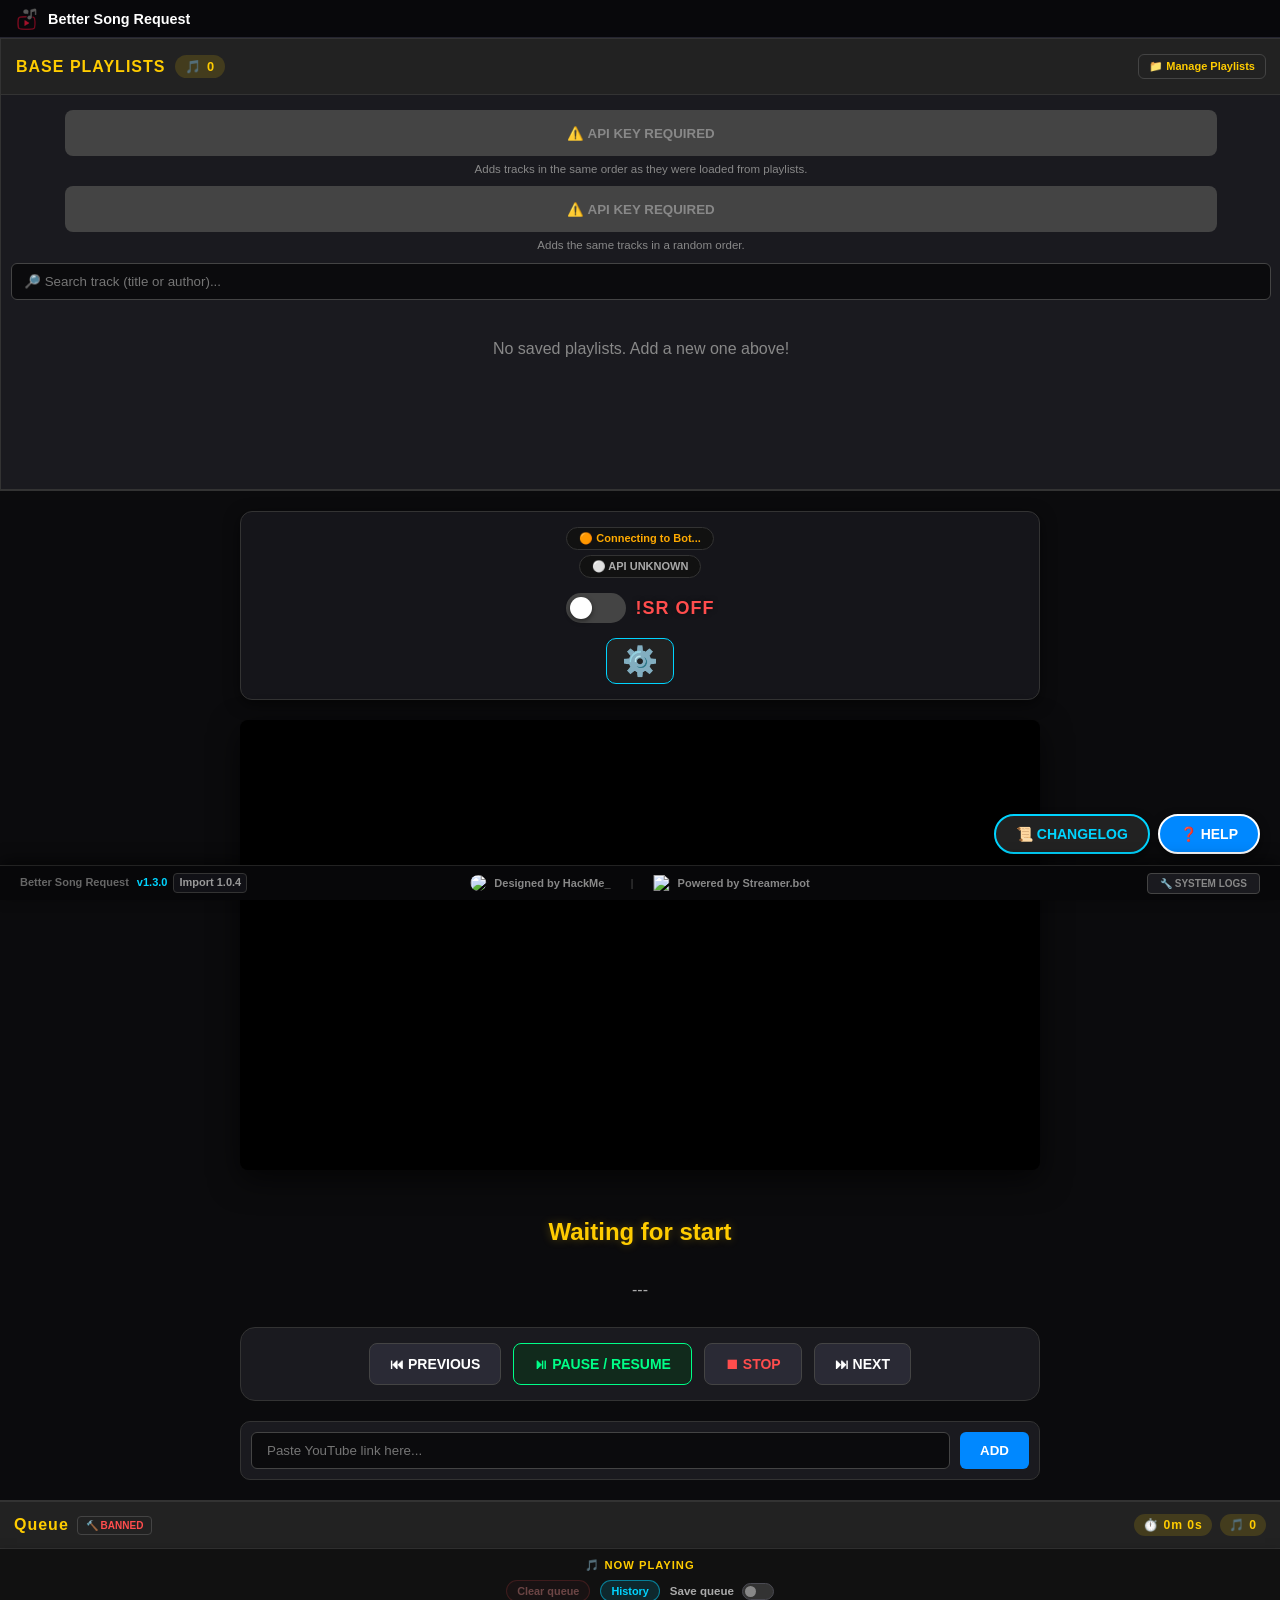
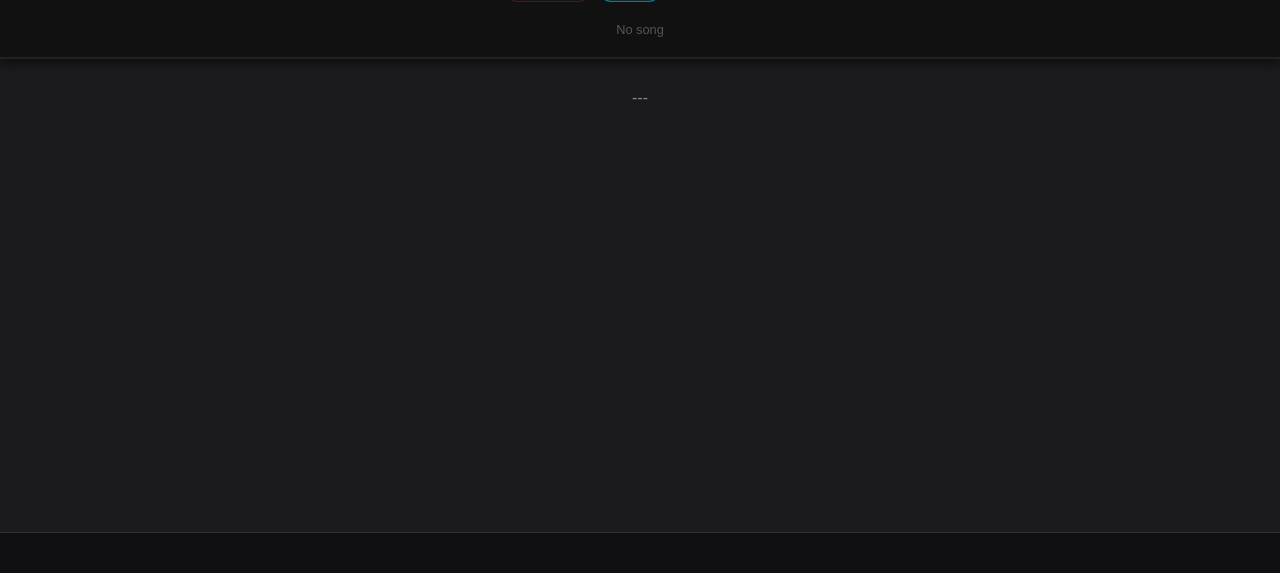
==== index.html @ d61224e8 "Add files via upload" ====
﻿<!DOCTYPE html>
<html lang="en">
<head>
    <meta charset="UTF-8">
    <title>Better Song Request</title>
    <link rel="icon" type="image/x-icon" href="[data-uri]">
    
    <link rel="stylesheet" href="style.css?v=20260606-125R35">
</head>
<body>
    <header class="app-brand-bar">
        <div class="app-brand-left">
            <img id="app-brand-favicon" class="app-brand-favicon" src="" alt="">
            <span id="app-brand-name" class="app-brand-name">Better Song Request</span>
        </div>
    </header>

    <div class="top-section" id="app-top-section">
        <div class="panel panel-left">
            <div class="header">
                <div class="ex-style-001">
                    <span data-i18n="ui_base_playlists">BASE PLAYLISTS</span>
                    <span id="base-count" class="list-count">🎵 0</span>
                </div>
                <!-- Playlist manager button with i18n text, icon, and styling -->
                <button data-action="openPlaylistManager" data-i18n="ui_manage_playlists" class="ex-style-002">📁 Manage Playlists</button>
            </div>
            <div class="base-start-actions">
                <div class="base-start-option">
                    <button id="btn-run" class="btn-start" data-action="startSystem" disabled data-i18n="ui_btn_downloading">⏳ DOWNLOADING DATABASE...</button>
                    <small data-i18n="ui_btn_start_order_desc">Adds tracks in the same order as they were loaded from playlists.</small>
                </div>
                <div class="base-start-option">
                    <button id="btn-shuffle" class="btn-start btn-start-shuffle" data-action="startSystemShuffle" disabled data-i18n="ui_btn_downloading">⏳ DOWNLOADING DATABASE...</button>
                    <small data-i18n="ui_btn_shuffle_desc">Adds the same tracks in a random order.</small>
                </div>
            </div>
            
            <div class="ex-style-003">
                <input type="text" id="base-search" data-i18n-placeholder="ui_search_base" placeholder="🔎 Search track in base (title or author)..." data-input-action="renderBaseList">
            </div>

            <div class="list-container" id="base-list"></div>
        </div>

        <div class="main">
            <div class="config-panel">
                <div class="config-left">
                    <div id="status" data-i18n="ui_bot_connecting" class="ex-style-004">🟠 Connecting to Bot...</div>
                    <div id="api-status-ui" data-i18n="ui_api_unknown" class="ex-style-005">⚪ API Status Unknown</div>
                </div>

                <div class="config-center">
                    <label class="switch-large" data-i18n-title="ui_sr_toggle_title" title="Enable or disable viewer requests">
                        <input type="checkbox" id="sr-toggle-cb" data-change-action="toggleSR">
                        <span class="slider-large"></span>
                    </label>
                    <span id="sr-status-text" class="ex-style-006">!SR OFF</span>
                </div>
                
                <div class="config-right">
                    <button class="btn-config highlight ex-style-007" data-action="openSettings">⚙️</button>
                </div>
            </div>

            <div id="import-status-banner" class="import-status-banner is-hidden" role="status"></div>
            
            <div class="player-wrapper">
                <div id="player"></div>
            </div>
            
            <div id="now-playing-title" data-i18n="ui_waiting_start">Waiting for start</div>
            <div id="now-playing-meta">---</div>

            <div class="controls-bar">
                <button class="btn-ctrl" data-action="prevSong" data-i18n="ui_prev">⏮ PREVIOUS</button>
                <button class="btn-ctrl btn-play" data-action="togglePlay" data-i18n="ui_play_pause">⏯ PAUSE / RESUME</button>
                <button class="btn-ctrl ex-style-008" data-action="stopSongUI" data-i18n="ui_stop">⏹ STOP</button>
                <button class="btn-ctrl" data-action="skipSong" data-i18n="ui_next">⏭ NEXT</button>
            </div>
            
            <div class="manual-add-box ex-style-009">
                <input type="text" id="manual-url" data-i18n-placeholder="ui_manual_url" placeholder="Paste YouTube link here...">
                <button data-action="addManualUrl" data-i18n="ui_add">ADD</button>
            </div>
        </div>

        <div class="panel panel-right">
            <div class="header">
                <div class="ex-style-001">
                    <span data-i18n="ui_queue">Queue</span>
                    <button data-action="openBanList" data-i18n="ui_banned_btn" class="ex-style-010">🔨 BANNED</button>
                </div>
                <div class="ex-style-011 queue-tools">
                    <span id="queue-time" class="list-count" data-i18n-title="ui_queue_time_title" title="Total time of queued tracks">⏱️ 0m 0s</span>
                    <span id="queue-count" class="list-count" data-i18n-title="ui_queue_count_title" title="Total tracks (including current)">🎵 0</span>
                </div>
            </div>
            
            <div id="now-playing-box">
                <div data-i18n="ui_now_playing" class="ex-style-012">🎵 Now Playing</div>
                <div class="queue-actions">
                    <button id="btn-clear-queue" class="btn-clear-queue" data-action="clearQueueWithConfirm" data-i18n="ui_clear_queue" data-i18n-title="ui_clear_queue_title" title="Clear queued tracks, keeping the current song" disabled>Clear queue</button>
                    <button id="btn-open-history" class="btn-history" data-action="openViewerHistory" data-i18n="ui_history_button">History</button>
                    <label class="queue-persist-switch" data-i18n-title="ui_queue_persist_title" title="Keep the current queue after refreshing the page">
                        <span data-i18n="ui_queue_persist">Save queue</span>
                        <input type="checkbox" id="queue-persist-cb" data-change-action="handleQueuePersistenceToggle">
                        <span class="queue-switch-track" aria-hidden="true"></span>
                    </label>
                </div>
                <div id="now-playing-content">
                    <div data-i18n="ui_no_song" class="ex-style-013">No song</div>
                </div>
            </div>

            <div class="list-container" id="queue-list"></div>
        </div>
    </div>

    <div class="bottom-zone">
        <div class="footer">
            <div class="footer-left">
                <span class="footer-app-id"><span id="footer-project-name">Better Song Request</span> <span id="app-version-display" class="ex-style-014"></span></span>
                <span id="import-version-display" class="footer-version-badge"></span>
                <span id="holiday-message" class="holiday-message"></span>
            </div>
            <div class="footer-center">
                <a href="https://twitch.tv/HackMe_" target="_blank">
                    <img src="https://static-cdn.jtvnw.net/jtv_user_pictures/34518793-9a28-4e44-bf46-2e455c035873-profile_image-70x70.png" class="round" alt="HackMe_ Avatar">
                    Designed by HackMe_
                </a>
                <span class="separator">|</span>
                <a href="https://streamer.bot" target="_blank">
                    <img src="https://streamer.bot/logo.svg" alt="Streamer.bot Logo">
                    Powered by Streamer.bot
                </a>
            </div>
            <div class="footer-right">
                <button class="btn-debug-toggle" data-action="toggleDebug" data-i18n="ui_sys_logs">🔧 SYSTEM LOGS</button>
            </div>
        </div>

        <div id="debug-console">
            <div id="log-content"></div>
        </div>
    </div>

    <div class="floating-btns" id="floating-btns">
        <button id="update-btn" class="btn-update ex-style-015"></button>
        <button class="btn-changelog" data-action="openChangelog" data-i18n="ui_changelog_btn">📜 CHANGELOG</button>
        <button class="btn-help" data-action="openTutorial" data-i18n="ui_help_btn">❓ HELP</button>
    </div>

    <div id="settings-modal" class="modal-overlay">
        <div class="modal-content">
            <div class="modal-header">
                <h3 data-i18n="ui_settings" class="ex-style-016">⚙️ Settings</h3>
                <button data-action="closeSettings" class="ex-style-017">&times;</button>
            </div>
            
            <div class="settings-tabs">
                <div class="settings-tab active" data-action="switchSettingsTab" data-action-value="general" id="tab-btn-general" data-i18n="ui_general">General</div>
                <div class="settings-tab" data-action="switchSettingsTab" data-action-value="messages" id="tab-btn-messages" data-i18n="ui_chat_msgs">Chat Messages</div>
            </div>

            <div class="settings-body">
                <div id="tab-content-general" class="settings-section active">
                    
                    <div class="settings-row">
                        <label data-i18n="ui_language">Language</label>
                        <select id="lang-select" class="lang-select ex-style-018" data-change-action="changeLanguage">
                            <option value="en">English</option>
                            <option value="pl">Polski</option>
                            <option value="uk">Українська</option>
                            <option value="de">Deutsch</option>
                            <option value="fr">Français</option>
                            <option value="tr">Türkçe</option>
                        </select>
                    </div>

                    <div class="settings-row">
                        <label data-i18n="ui_ws_server_title">WebSocket Server (Streamer.bot)</label>
                        <div class="ex-style-019">
                            <div class="ex-style-020 ws-host-field">
                                <span data-i18n="ui_ws_server" class="ex-style-021">Server address</span>
                                <input type="text" id="ws-host-input" class="api-input ws-host-input" value="127.0.0.1" placeholder="127.0.0.1" data-input-action="updateWidgetUrlDisplay">
                            </div>
                            <div class="ex-style-020">
                                <span data-i18n="ui_ws_port" class="ex-style-021">Port</span>
                                <input type="number" id="ws-port-input" class="api-input ex-style-022" value="8080" data-input-action="updateWidgetUrlDisplay">
                            </div>
                            <div class="ex-style-023">
                                <span data-i18n="ui_ws_pass" class="ex-style-021">Password (optional)</span>
                                <input type="password" id="ws-pass-input" class="api-input ex-style-024" placeholder="********" data-input-action="updateWidgetUrlDisplay">
                            </div>
                            <button data-action="saveWsConfig" data-i18n="ui_save_reconnect" class="ex-style-025">Save & Reconnect</button>
                        </div>
                    </div>

                    <div class="settings-row diagnostics-row">
                        <label data-i18n="ui_diagnostics_title">Diagnostics</label>
                        <div class="settings-help" data-i18n="ui_diagnostics_desc">Check WebSocket connection, Streamer.bot import version, widget bridge, and recent widget state.</div>
                        <div class="settings-action-row">
                            <button class="btn-settings-action" data-action="runDiagnostics" data-i18n="ui_run_diagnostics">Run diagnostics</button>
                            <button class="btn-settings-action btn-secondary-action" data-action="checkImportStatus" data-i18n="ui_check_import">Check import</button>
                        </div>
                        <div id="diagnostics-results" class="diagnostics-results">
                            <div class="diagnostic-item diagnostic-muted" data-i18n="ui_diagnostics_waiting">Diagnostics have not been run yet.</div>
                        </div>
                    </div>


                    <div class="settings-row widget-config-row">
                        <label data-i18n="ui_widget_config_title">OBS Widget Configuration</label>
                        <div class="settings-help" data-i18n="ui_widget_config_desc">Open the widget editor to adjust the OBS layout, preview resolution, audio option, and source link.</div>
                        <div class="widget-customizer-entry">
                            <button class="btn-settings-action btn-widget-customize" data-action="openWidgetCustomizer" data-i18n="ui_widget_customize">Customize widget layout</button>
                            <small data-i18n="ui_widget_customize_desc">Move, resize, rotate, hide, and adjust every widget element. Saved changes are sent to all connected widget sources.</small>
                        </div>
                    </div>

                    <div class="settings-row sr-limits-row">
                        <label data-i18n="ui_sr_limits_title">!SR Request Limits</label>
                        <div class="settings-help" data-i18n="ui_sr_limits_desc">These settings control what viewer requests are accepted from chat.</div>
                        <div class="sr-limit-grid">
                            <div class="sr-limit-field sr-duration-field">
                                <span data-i18n="ui_sr_max_duration" class="ex-style-021">Maximum track length (minutes)</span>
                                <input type="text" id="sr-max-duration-input" class="api-input sr-limit-input" inputmode="numeric" pattern="[0-9]*" maxlength="3" data-input-action="saveSongRequestSettings">
                                <small data-i18n="ui_sr_max_duration_desc">Only positive whole minutes are allowed. Default: 15.</small>
                            </div>
                            <div class="sr-limit-field sr-voteskip-field">
                                <span data-i18n="ui_sr_voteskip_required" class="ex-style-021">!voteskip votes needed</span>
                                <input type="text" id="sr-voteskip-input" class="api-input sr-limit-input" inputmode="numeric" pattern="[0-9]*" maxlength="3" data-input-action="saveSongRequestSettings">
                                <small data-i18n="ui_sr_voteskip_required_desc">When this many unique viewers vote on the current track, it is skipped. Default: 5.</small>
                            </div>
                            <div class="sr-limit-field sr-user-limit-field">
                                <span data-i18n="ui_sr_user_queue_limit" class="ex-style-021">Songs per user</span>
                                <label class="settings-switch sr-limit-toggle">
                                    <input type="checkbox" id="sr-user-limit-enabled-cb" data-change-action="saveSongRequestSettings">
                                    <span class="queue-switch-track" aria-hidden="true"></span>
                                    <span data-i18n="ui_sr_user_queue_limit_enable">Enable per-user limit</span>
                                </label>
                                <input type="text" id="sr-user-limit-input" class="api-input sr-limit-input" inputmode="numeric" pattern="[0-9]*" maxlength="4" data-input-action="saveSongRequestSettings">
                                <small data-i18n="ui_sr_user_queue_limit_desc">Maximum active requests from one viewer. Default: 25.</small>
                            </div>
                            <div class="sr-limit-field sr-global-limit-field">
                                <span data-i18n="ui_sr_global_queue_limit" class="ex-style-021">Global request pool</span>
                                <label class="settings-switch sr-limit-toggle">
                                    <input type="checkbox" id="sr-global-limit-enabled-cb" data-change-action="saveSongRequestSettings">
                                    <span class="queue-switch-track" aria-hidden="true"></span>
                                    <span data-i18n="ui_sr_global_queue_limit_enable">Enable global limit</span>
                                </label>
                                <input type="text" id="sr-global-limit-input" class="api-input sr-limit-input" inputmode="numeric" pattern="[0-9]*" maxlength="4" data-input-action="saveSongRequestSettings">
                                <small data-i18n="ui_sr_global_queue_limit_desc">Maximum active viewer requests in the queue. Default: 100.</small>
                            </div>
                            <div class="sr-limit-field sr-music-field">
                                <label class="settings-switch">
                                    <input type="checkbox" id="sr-music-category-cb" data-change-action="saveSongRequestSettings">
                                    <span class="queue-switch-track" aria-hidden="true"></span>
                                    <span data-i18n="ui_sr_require_music">Require YouTube Music category</span>
                                </label>
                                <small data-i18n="ui_sr_require_music_desc">When enabled, non-music videos are rejected from !sr requests.</small>
                            </div>
                        </div>
                    </div>

                    <div class="settings-row backup-row">
                        <label data-i18n="ui_backup_title">Settings Backup</label>
                        <div class="settings-help" data-i18n="ui_backup_desc">Export or import playlists, bans, chat messages, WebSocket settings, request limits, queue persistence, and widget settings. The YouTube API key is not exported.</div>
                        <div class="settings-action-row">
                            <button class="btn-settings-action" data-action="exportSettings" data-i18n="ui_export_settings">Export settings</button>
                            <button class="btn-settings-action btn-secondary-action" data-action="chooseSettingsImport" data-i18n="ui_import_settings">Import settings</button>
                            <input type="file" id="settings-import-input" accept="application/json,.json" class="hidden-file-input" data-change-action="importSettingsFile">
                        </div>
                        <small data-i18n="ui_backup_api_omitted" class="settings-note">For safety, the YouTube API key is skipped and stays only in this browser.</small>
                    </div>



                    <div class="settings-row">
                        <label data-i18n="ui_api_title" class="ex-style-026">🔑 Google API Key Setup</label>
                        <div data-i18n="ui_api_safe" class="ex-style-027">Your API key is saved locally in your browser.</div>
                        <div class="ex-style-028">
                            <input type="password" id="api-key-input" class="api-input ex-style-029" placeholder="AIzaSy...">
                            <button data-action="toggleApiVisibility" id="btn-show-api" data-i18n="ui_api_show" class="ex-style-030">👁 SHOW</button>
                            <button data-action="saveApiKey" data-i18n="ui_api_save" class="ex-style-031">💾 SAVE</button>
                        </div>
                        <span id="api-status-icon" data-last-status="init" class="ex-style-032">⚪ Status</span>
                        
                        <div class="ex-style-033">
                            <strong data-i18n="ui_api_howto_title">Where to get a free API key?</strong>
                            <ol class="ex-style-034">
                                <li data-i18n="ui_api_howto_1" class="ex-style-035">Log in to <a href='https://console.cloud.google.com/' target='_blank' class='ex-style-036'>Google Cloud Console</a>.</li>
                                <li data-i18n="ui_api_howto_2" class="ex-style-035">Create a new project.</li>
                                <li data-i18n="ui_api_howto_3" class="ex-style-035">Go to 'APIs & Services' -> 'Library'.</li>
                                <li data-i18n="ui_api_howto_4" class="ex-style-035">Enable 'YouTube Data API v3'.</li>
                                <li data-i18n="ui_api_howto_5" class="ex-style-035">Go to 'Credentials' -> 'Create credentials' -> 'API key'.</li>
                            </ol>
                        </div>
                    </div>
                </div>

                <div id="tab-content-messages" class="settings-section">
                    <div data-i18n="ui_chat_msgs_desc" class="ex-style-037">
                        Here you can edit the text of the messages the bot sends to your chat. Max length is 500 chars. Use variables like {user} where applicable. Messages are saved per language.
                    </div>
                    <div id="msg-settings-list"></div>
                </div>

            </div>
        </div>
    </div>

    <div id="widget-customizer-modal" class="modal-overlay">
        <div class="modal-content widget-customizer-content">
            <div class="modal-header widget-customizer-header">
                <div class="widget-customizer-heading">
                    <h3 data-i18n="ui_widget_customizer_title" class="ex-style-016">Widget layout editor</h3>
                    <span data-i18n="ui_widget_customizer_desc">Customize the OBS widget using a responsive live preview.</span>
                </div>
                <div class="widget-customizer-header-url">
                    <span data-i18n="ui_widget_url_label" class="ex-style-021">Widget URL for OBS</span>
                    <div class="widget-url-box widget-header-url-box">
                        <input type="text" id="widget-url-output" class="api-input widget-url-output" readonly>
                        <button id="btn-copy-widget-url" data-action="copyWidgetUrl" data-i18n="ui_widget_copy" class="btn-widget-copy">Copy OBS URL</button>
                        <button id="btn-test-widget" data-action="sendWidgetTest" data-i18n="ui_widget_test" class="btn-widget-copy btn-widget-test">Test widget</button>
                    </div>
                    <div id="widget-url-warning" class="widget-url-warning is-hidden" data-i18n="ui_widget_url_warning">Widget URL changed. Copy the new link and replace it in OBS.</div>
                </div>
                <button data-action="closeWidgetCustomizer" class="ex-style-017">&times;</button>
            </div>

            <div class="widget-customizer-body">
                <section class="widget-customizer-workspace">
                    <div class="widget-customizer-preview-toolbar">
                        <span data-i18n="ui_widget_preview_size">Preview size</span>
                        <div class="widget-preview-toolbar-group">
                            <div class="widget-preview-toolbar-actions">
                                <button type="button" id="widget-customizer-undo" class="widget-editor-icon-btn" data-action="undoWidgetLayout" data-i18n-title="ui_widget_undo" title="Undo last change" disabled>&#8630;</button>
                                <div class="widget-preview-size-tabs" role="group">
                                    <button type="button" class="widget-preview-size-btn active" data-widget-preview-ratio="default">500x200</button>
                                    <button type="button" class="widget-preview-size-btn" data-widget-preview-ratio="square">1:1</button>
                                    <button type="button" class="widget-preview-size-btn" data-widget-preview-ratio="portrait">9:16</button>
                                </div>
                                <div class="widget-preview-resolution-fields">
                                    <label>
                                        <span data-i18n="ui_widget_resolution_width">W</span>
                                        <input type="number" id="widget-preview-width" min="160" max="3840" step="1" value="500">
                                    </label>
                                    <label>
                                        <span data-i18n="ui_widget_resolution_height">H</span>
                                        <input type="number" id="widget-preview-height" min="160" max="3840" step="1" value="200">
                                    </label>
                                </div>
                            </div>
                            <small data-i18n="ui_widget_resolution_hint" class="widget-preview-resolution-hint">Set the same OBS source size.</small>
                        </div>
                    </div>
                    <div class="widget-preset-panel">
                        <div class="widget-preset-create">
                            <input type="text" id="widget-preset-name-input" class="api-input widget-preset-name-input" data-i18n-placeholder="ui_widget_preset_name_placeholder" placeholder="Preset 1" maxlength="60">
                            <button type="button" id="widget-preset-add" class="widget-editor-icon-btn widget-preset-add" data-i18n-title="ui_widget_preset_add" title="Add preset">+</button>
                        </div>
                        <div id="widget-preset-list" class="widget-preset-list"></div>
                    </div>
                    <div class="widget-customizer-stage-wrap">
                        <div id="widget-customizer-stage" class="widget-customizer-stage ratio-default">
                            <div id="widget-customizer-preview" class="widget-customizer-preview"></div>
                            <div class="widget-editor-outside-shade widget-editor-outside-shade-top" aria-hidden="true"></div>
                            <div class="widget-editor-outside-shade widget-editor-outside-shade-right" aria-hidden="true"></div>
                            <div class="widget-editor-outside-shade widget-editor-outside-shade-bottom" aria-hidden="true"></div>
                            <div class="widget-editor-outside-shade widget-editor-outside-shade-left" aria-hidden="true"></div>
                            <div class="widget-snap-guide widget-snap-guide-x"></div>
                            <div class="widget-snap-guide widget-snap-guide-y"></div>
                            <div id="widget-customizer-selection" class="widget-customizer-selection is-hidden">
                                <button type="button" class="widget-editor-delete" data-i18n-title="ui_widget_hide_element" title="Hide element">&times;</button>
                                <span class="widget-editor-rotate" data-i18n-title="ui_widget_rotate_element" title="Rotate element"></span>
                                <span class="widget-editor-resize widget-editor-resize-se" data-resize-direction="se" data-i18n-title="ui_widget_resize_element" title="Resize element"></span>
                                <span class="widget-editor-edge widget-editor-edge-n" data-resize-direction="n" data-i18n-title="ui_widget_resize_height" title="Resize height"></span>
                                <span class="widget-editor-edge widget-editor-edge-e" data-resize-direction="e" data-i18n-title="ui_widget_resize_width" title="Resize width"></span>
                                <span class="widget-editor-edge widget-editor-edge-s" data-resize-direction="s" data-i18n-title="ui_widget_resize_height" title="Resize height"></span>
                                <span class="widget-editor-edge widget-editor-edge-w" data-resize-direction="w" data-i18n-title="ui_widget_resize_width" title="Resize width"></span>
                            </div>
                        </div>
                    </div>
                    <small class="widget-customizer-hint" data-i18n="ui_widget_customizer_hint">Select an element, drag it to move, use the round handle to rotate, and the corner handle to resize. Positions are saved proportionally.</small>
                </section>

                <aside class="widget-customizer-sidebar">
                    <section class="widget-customizer-panel">
                        <h4 data-i18n="ui_widget_elements">Widget elements</h4>
                        <div id="widget-customizer-elements" class="widget-customizer-elements"></div>
                    </section>

                    <section class="widget-customizer-panel widget-editor-options">
                        <h4 data-i18n="ui_widget_editor_options">Editor options</h4>
                        <label class="settings-switch">
                            <input type="checkbox" id="widget-snap-enabled">
                            <span class="queue-switch-track" aria-hidden="true"></span>
                            <span data-i18n="ui_widget_snap_enabled">Snap elements together</span>
                        </label>
                        <small data-i18n="ui_widget_snap_desc">Aligns edges and centers with nearby elements. Hold Alt while moving to temporarily disable snapping.</small>
                    </section>

                    <section class="widget-customizer-panel widget-customizer-controls">
                        <div class="widget-selected-heading">
                            <span data-i18n="ui_widget_selected_element">Selected element</span>
                            <strong id="widget-selected-element-name">Title</strong>
                        </div>
                        <label class="settings-switch widget-visible-switch">
                            <input type="checkbox" id="widget-element-visible">
                            <span class="queue-switch-track" aria-hidden="true"></span>
                            <span data-i18n="ui_widget_element_visible">Visible</span>
                        </label>

                        <label class="widget-control-row widget-pixel-field">
                            <span data-i18n="ui_widget_position_x">Horizontal position</span>
                            <span class="widget-pixel-input-wrap">
                                <input type="number" data-widget-layout-property="x" data-widget-layout-unit="px" step="1">
                                <span>px</span>
                            </span>
                        </label>
                        <label class="widget-control-row widget-pixel-field">
                            <span data-i18n="ui_widget_position_y">Vertical position</span>
                            <span class="widget-pixel-input-wrap">
                                <input type="number" data-widget-layout-property="y" data-widget-layout-unit="px" step="1">
                                <span>px</span>
                            </span>
                        </label>
                        <label class="widget-control-row widget-pixel-field">
                            <span data-i18n="ui_widget_width">Width</span>
                            <span class="widget-pixel-input-wrap">
                                <input type="number" data-widget-layout-property="width" data-widget-layout-unit="px" step="1">
                                <span>px</span>
                            </span>
                        </label>
                        <label class="widget-control-row widget-pixel-field">
                            <span data-i18n="ui_widget_height">Height</span>
                            <span class="widget-pixel-input-wrap">
                                <input type="number" data-widget-layout-property="height" data-widget-layout-unit="px" step="1">
                                <span>px</span>
                            </span>
                        </label>
                        <div class="widget-rotation-control">
                            <span data-i18n="ui_widget_rotation">Rotation</span>
                            <span class="widget-rotation-input-wrap">
                                <input type="number" id="widget-control-rotation-input" data-widget-layout-property="rotation" min="0" max="359" step="1" value="0">
                                <span>°</span>
                            </span>
                            <button type="button" id="widget-rotation-knob" class="widget-rotation-knob" data-widget-rotation-knob data-i18n-title="ui_widget_rotate_element" title="Rotate element">
                                <span class="widget-rotation-knob-indicator"></span>
                            </button>
                        </div>
                        <label class="widget-control-row">
                            <span data-i18n="ui_widget_element_opacity">Element opacity</span>
                            <output id="widget-control-opacity-value">100%</output>
                            <input type="range" data-widget-layout-property="opacity" min="0" max="100" step="1">
                        </label>
                        <label class="widget-control-row">
                            <span data-i18n="ui_widget_background_opacity">Background opacity</span>
                            <output id="widget-control-backgroundOpacity-value">0%</output>
                            <input type="range" data-widget-layout-property="backgroundOpacity" min="0" max="100" step="1">
                        </label>
                        <label class="settings-switch widget-color-auto-switch" id="widget-object-color-auto-row">
                            <input type="checkbox" id="widget-object-color-auto">
                            <span class="queue-switch-track" aria-hidden="true"></span>
                            <span data-i18n="ui_widget_color_match_cover">Match cover color</span>
                        </label>
                        <label class="widget-color-control" id="widget-object-color-row">
                            <span data-i18n="ui_widget_object_color">Object color</span>
                            <input type="color" id="widget-object-color-input" value="#4f6275">
                        </label>
                        <div class="widget-align-control" id="widget-text-align-row">
                            <span data-i18n="ui_widget_text_align">Text alignment</span>
                            <div class="widget-align-buttons" role="group">
                                <button type="button" data-widget-text-align="left" data-i18n="ui_widget_align_left">Left</button>
                                <button type="button" data-widget-text-align="center" data-i18n="ui_widget_align_center">Center</button>
                                <button type="button" data-widget-text-align="right" data-i18n="ui_widget_align_right">Right</button>
                            </div>
                        </div>
                        <label class="settings-switch widget-color-auto-switch" id="widget-text-color-auto-row">
                            <input type="checkbox" id="widget-text-color-auto">
                            <span class="queue-switch-track" aria-hidden="true"></span>
                            <span data-i18n="ui_widget_text_color_auto">Use default text color</span>
                        </label>
                        <label class="widget-color-control" id="widget-text-color-row">
                            <span data-i18n="ui_widget_text_color">Text color</span>
                            <input type="color" id="widget-text-color-input" value="#b7c6d6">
                        </label>
                    </section>

                    <section class="widget-customizer-panel widget-source-settings">
                        <h4 data-i18n="ui_widget_source_settings">Widget source settings</h4>
                        <div class="widget-option-row">
                            <label class="settings-checkbox">
                                <input type="checkbox" id="widget-audio-cb" data-change-action="handleWidgetAudioToggle">
                                <span data-i18n="ui_widget_audio_toggle">Play audio also in the OBS widget</span>
                            </label>
                            <small data-i18n="ui_widget_audio_desc">Off by default. Enable only if you want OBS to capture the widget as a separate audio source.</small>
                        </div>
                    </section>
                </aside>
            </div>

            <div class="widget-customizer-footer">
                <button class="btn-settings-action btn-danger-action" data-action="resetWidgetLayoutWithConfirm" data-i18n="ui_widget_reset_layout">Reset default layout</button>
                <div class="widget-customizer-footer-spacer"></div>
                <button class="btn-settings-action btn-secondary-action" data-action="closeWidgetCustomizer" data-i18n="ui_confirm_cancel">Cancel</button>
                <button class="btn-settings-action" data-action="saveWidgetLayout" data-i18n="ui_widget_save_layout">Save layout</button>
            </div>
        </div>
    </div>

    <div id="viewer-history-modal" class="modal-overlay">
        <div class="modal-content viewer-history-content">
            <div class="modal-header">
                <div class="history-header-text">
                    <h3 data-i18n="ui_history_title" class="ex-style-016">Viewer request history</h3>
                    <span data-i18n="ui_history_desc" class="history-desc">Unique songs added from chat.</span>
                </div>
                <button data-action="closeViewerHistory" class="ex-style-017">&times;</button>
            </div>
            <div class="viewer-history-body">
                <div class="viewer-history-toolbar">
                    <input type="text" id="viewer-history-search" class="api-input history-search-input" data-i18n-placeholder="ui_history_search" placeholder="Search history..." data-input-action="renderViewerHistory">
                    <input type="text" id="viewer-history-user" class="api-input history-user-input" data-i18n-placeholder="ui_history_user_filter" placeholder="User..." data-input-action="renderViewerHistory">
                    <label class="history-date-field">
                        <span data-i18n="ui_history_date_from">From</span>
                        <input type="date" id="viewer-history-date-from" class="api-input history-date-input" data-change-action="renderViewerHistory">
                    </label>
                    <label class="history-date-field">
                        <span data-i18n="ui_history_date_to">To</span>
                        <input type="date" id="viewer-history-date-to" class="api-input history-date-input" data-change-action="renderViewerHistory">
                    </label>
                    <button class="btn-settings-action btn-danger-action" data-action="clearViewerHistoryWithConfirm" data-i18n="ui_history_clear">Clear history</button>
                </div>
                <div class="viewer-history-summary">
                    <span id="viewer-history-count" class="list-count">0</span>
                    <small id="viewer-history-limit-note" class="history-limit-note"></small>
                </div>
                <div id="viewer-history-list" class="history-list"></div>
            </div>
        </div>
    </div>

    <div id="confirm-modal" class="modal-overlay">
        <div class="modal-content confirm-content">
            <div class="modal-header">
                <h3 id="confirm-title" data-i18n="ui_confirm_title" class="ex-style-016">Confirm</h3>
            </div>
            <div class="confirm-body">
                <p id="confirm-message"></p>
                <div class="confirm-actions">
                    <button id="confirm-cancel-btn" class="btn-settings-action btn-secondary-action" data-i18n="ui_confirm_cancel">Cancel</button>
                    <button id="confirm-ok-btn" class="btn-settings-action btn-danger-action" data-i18n="ui_confirm_ok">Confirm</button>
                </div>
            </div>
        </div>
    </div>

    <div id="toast-root" class="toast-root" aria-live="polite" aria-atomic="true"></div>

    <div id="changelog-modal" class="modal-overlay">
        <div class="modal-content">
            <div class="modal-header">
                <h3 class="ex-style-016">📜 Changelog</h3>
                <button data-action="closeChangelog" class="ex-style-017">&times;</button>
            </div>
            <div id="changelog-content" class="ex-style-038">
                <div class="ex-style-039">Loading from GitHub...</div>
            </div>
        </div>
    </div>

    <div id="ban-modal" class="modal-overlay">
        <div class="modal-content">
            <div class="modal-header">
                <div class="ex-style-040">
                    <h3 data-i18n="ui_ban_title" class="ex-style-041">🔨 Blacklist</h3>
                    <button class="btn-clear-bans" data-action="clearAllBans" data-i18n="ui_clear_bans">🧹 CLEAR ALL BANS</button>
                </div>
                <button data-action="closeBanList" class="ex-style-017">&times;</button>
            </div>
            <div id="ban-list-content" class="ex-style-042"></div>
        </div>
    </div>

    <div id="playlist-modal" class="modal-overlay">
        <div class="modal-content">
            <div class="modal-header">
                <div class="ex-style-043">
                    <h3 data-i18n="ui_manage_playlists" class="ex-style-016">📁 Manage Playlists</h3>
                    <span data-i18n="ui_manage_playlists_desc" class="ex-style-044">Here you can add multiple playlists and remove them.</span>
                </div>
                <button data-action="closePlaylistManager" class="ex-style-017">&times;</button>
            </div>
            <div class="ex-style-045">
                <div class="manual-add-box ex-style-046">
                    <input type="text" id="base-playlist-url" data-i18n-placeholder="ui_playlist_url" placeholder="Paste link to new YT playlist..." class="ex-style-047">
                    <button data-action="addBasePlaylist" data-i18n="ui_add" class="ex-style-048">ADD</button>
                </div>
            </div>
            <div id="playlist-list-content" class="ex-style-049"></div>
        </div>
    </div>

    <div id="tutorial-modal" class="modal-overlay">
        <div class="modal-content">
            <div class="modal-header">
                <h3 data-i18n="ui_tut_title" class="ex-style-016">🎓 Tutorial: First steps</h3>
                <div class="ex-style-050">
                    <select id="tut-lang-select" class="lang-select ex-style-051" data-change-action="changeLanguage">
                        <option value="en">EN</option>
                        <option value="pl">PL</option>
                        <option value="uk">UK</option>
                        <option value="de">DE</option>
                        <option value="fr">FR</option>
                        <option value="tr">TR</option>
                    </select>
                    <button data-action="closeTutorial" class="ex-style-017">&times;</button>
                </div>
            </div>
            <div class="ex-style-038">
                
                <div class="tut-section">
                    <h4 data-i18n="ui_tut_1_title">1. Interface and Features</h4>
                    <p data-i18n="ui_tut_1_desc" class="ex-style-052">
                        • <strong>Left Panel (Base):</strong> Here you will find tracks from your default playlists. The player randomly shuffles songs from them when the viewer queue is empty. You can add more playlists or remove the default one in the Playlist Manager (📁).<br>• <strong>Middle Panel:</strong> Bot & API status on the left, !SR switch in the center, Settings gear icon on the right, and the main YouTube player.<br>• <strong>Right Panel (!SR Queue):</strong> Viewer requests from Twitch. You can <strong>Drag & Drop</strong> tracks here with your mouse to easily change their order!
                    </p>
                </div>

                <div class="tut-section">
                    <h4 data-i18n="ui_tut_queue_title">Queue Saving and Request Limits</h4>
                    <p data-i18n="ui_tut_queue_desc" class="ex-style-052">
                        Use the small checkbox in the !SR Queue header to keep the current queue after refreshing the page. In Settings you can also change the maximum accepted !sr track length, decide whether requests must be in YouTube's Music category, and set how many !voteskip votes skip the current track.
                    </p>
                </div>



                <div class="tut-section">
                    <h4 data-i18n="ui_tut_2_title">2. HTTP Server in Streamer.bot</h4>
                    <p class="ex-style-052">
                        <span data-i18n="ui_tut_2_desc_1">For the YouTube player and API to work without blocks, the file must be run through a local HTTP server. We will use the built-in server in Streamer.bot for this.</span><br><br>
                        1. <span data-i18n="ui_tut_2_desc_2">In Streamer.bot go to the <strong>Servers/Clients</strong> -> <strong>HTTP Server</strong> tab.</span><br>
                        2. <span data-i18n="ui_tut_2_desc_3">Set Port:</span> <input type="number" id="tut-http-port" value="7474" class="tut-input" data-input-action="updateTutLink"> <span data-i18n="ui_tut_2_desc_3b">(you can leave the suggested default!)</span><br>
                        3. <span data-i18n="ui_tut_2_desc_4">In the <strong>Mappings</strong> field, click the folder icon and point to the folder where this HTML file is located.</span> <br><span data-i18n="ui_tut_2_desc_4b">In the PATH field, specify the subfolder name for the page:</span> <input type="text" id="tut-folder" value="betterSongRequest" class="tut-input" data-input-action="updateTutLink"><br><span data-i18n="ui_tut_2_desc_4c">(This will be part of the website address! e.g., 'betterSongRequest' = http://localhost:7474/betterSongRequest)</span><br>
                        4. <span data-i18n="ui_tut_2_desc_5">Check <strong>Auto Start</strong> and click <strong>Start Server</strong>.</span>
                    </p>
                </div>

                <div class="tut-section">
                    <h4 data-i18n="ui_tut_3_title">3. WebSocket Server in Streamer.bot</h4>
                    <p class="ex-style-052">
                        <span data-i18n="ui_tut_3_desc_1">For chat commands (!sr, !voteskip, !skip, deleting, etc.) to work, you need an active WebSocket connection.</span><br><br>
                        1. <span data-i18n="ui_tut_3_desc_2">Go to <strong>Servers/Clients</strong> -> <strong>WebSockets</strong> -> <strong>Server</strong>.</span><br>
                        2. <span data-i18n="ui_tut_3_desc_3">Set port:</span> <input type="number" id="tut-ws-port" value="8080" class="tut-input" data-input-action="updateTutLink"> <span data-i18n="ui_tut_3_desc_3b">(you can leave the suggested default!)</span><br> 
                        <span data-i18n="ui_tut_3_desc_pass" class="ex-style-053">* If you set a password here, remember to enter it in the Settings (⚙️) panel on the website!</span><br>
                        3. <span data-i18n="ui_tut_3_desc_4">Check <strong>Auto Start</strong> and click <strong>Start Server</strong>.</span><br>
                    </p>
                </div>
                    

                <div class="tut-section">
                    <h4 data-i18n="ui_tut_widget_title">OBS Now Playing Widget</h4>
                    <p data-i18n="ui_tut_widget_desc" class="ex-style-052">
                        The ready OBS widget URL is available in Settings. Copy it and paste it into an OBS Browser Source.
                    </p>
                </div>

                <div class="tut-section">
                    <h4 data-i18n="ui_tut_4_title">4. Import Actions to Streamer.bot</h4>
                    <p data-i18n="ui_tut_4_desc" class="ex-style-052">
                        For chat commands (!sr, !voteskip, !skip, deleting, etc.) to work, you need specific action commands and queues in Streamer.bot.<br><br>1. Click the <strong>Import</strong> button on the top bar of Streamer.bot.<br>2. Copy the code below, paste it into the empty <em>Import String</em> field, and click <strong>Import</strong>.
                    </p>        

                    <textarea id="sb-import-code" class="tut-code" readonly>U0JBRR+LCAAAAAAAAgrtfWuT2ri29l+Zw9cdZST5qlSdDw3NxdBNGgzG+M3UW7oZ3NjAcG161/7vp2Rzb6BJdpLOzHSqqEobWbclPWtpraWHf+cSOaO5T//ODWkic59yeTmbyclv7mjY+60p/5zL6ew3JxmPJrPf0Ef4Uc99yNH5rD+a5D7lKpQP7uX/z33ILeRkGo2GuU+5TSEhp3wSjWfZU3c2kTSRk49sNPstyqoLR5PfTrSWNTBqzoc3PHt7OI/jD7kkGkbJPPE2Lamn//mQEzTrPk0LT3Of/t+/c5HIfcoRXViSQB2YBjWAzjgBzNIhMATTGTJCptmqn3/[base64]/PuSmc3azJ7JsSjJJHyyd7NFEhnIih1yq0rnCpy9fOtFQjJbTL1/uIz4ZTUfh7GO92PrypTShiVyOJgNT//JloX+EHzWoIfLlSzLlo0kcsY8ijnMfvq0OdzWdyeQ71FCXs4+V2Wy8rurjly91uZyNhmkN1elomH7xx4ccW81kYSTUchF+fcwS3mtr8bMoe7PPS1g7fnY3MGJRMBxRaS5Pfh83Y1lpzNuJNxSdpz4feDqvVGOu1ccMG8/777QSTxNlMueYJKJg1Dgm89e+vxs8jdmwaN02RvXCMI+6ydO4u8o/snLpma/yt+1iv8qSpzFL2vXCcFovRDc9p5Bfik51Sjv3vW5CFqyQL8my9yj8ZlwrDDZlVJ09p3CTfSp1yJN4HqzyYzbMI1G4IU65tAq0+3kDk7kol8ZsWL8L/[base64]/aBc73OtWeLD6oJHvajZRg2vFIdu22h4XiO6K2Tjq7U2str7VKqxqHgrFuWTbufpOTgqEzZg7aDdcpw4hV6/gftxF8/cwC+hwK/DVjmeUb/5XKt4z4HvXNP3VeA3EU/0XpCUphy3j2QDj+ftWShZJrwnkngQdEg1UOul4ERqPe/VfdD/u5Xdu3f1XtbfaY92ur31/Paof9/ruvmAaV5bdKqxU1ZretpjmtMLyvEq6NShU4yLh/0K+jzKz7p+85Gq9kvVOMCefjdAfVGuj2rlbI3eFfI3TtT7/fMwXgi/ibqJx++S+oJ5y0Xt1jY7yOB3CE78gj2voeUiLKiygR24vd8/JygKOo3xwyrmd9pyXounv1djhB/c2JYdgkRF1VWN/YI9rpVm0omc5AEtF36lLuRz8Sl0B9GxrF/KsL8eg9ESnfpj4Nefr5AZpp1mzGA8UHuFdUqwi3vzplZdCD//3Hkuibs46LOKFx/KJE8O2/eUvFNZbOdr8BSzREA1pw/uzdO9e5NUo5v+WlZ7eHA/cqKbqOYODsYnD9dA+jlYJ+t2TvTroB5RqRqH8j61Z7xntXedQj/F6AZ+GgcdAzrl+pR2vHmGY0YsVvmD72uFwfjEnJ6Y5+zTXb93N2jGQVJCrNLc7je37PWDsrfiKyMflBsjJ0733azRETEbqj1/[base64]/eojLXkrlmJTdaTkz59HiztNaGJlGEzzoMKaFAtcsgr8upLr84O2eZc8iY63ki0YOYVpz/Or47uB99zFpWXQbvZFudRa4+BWT1zu+w43N/JyK81Z2r/tejUqgd9c1yvyXIvn3VX/OeiUVl3c93iyHN/Fyr7wpuL28ryfk/kedm7qrZ/F0M08FvuQdZZTp3gT+QUnWu9nN+gYg8CvxjxeRs7jmEu0jJzhZs00uRM5piqfYWN1jYmxen5pD+yvzXX7WX/u4jrq4nrMtfvx5fFdrns9B5u13Xtwj+fCqPCEIF6ps3sPzr2kNBWdtnW5TXixzUDp9MbF9XG5/gt2RmtA2j4MHry2UXSiZS+zh5a969bleu8kHhR+de6Uld6ox6+sZXKury/slMKRDbDSe83EU/qqx6A36ybewCmWGq6bH3T9Zt8pBwse5SEtt9d6w+657caZud3tKYazujy/OlU60Un6UFTyz58jeyE0od1t9X973sVkdodJzDrVOLgliCdLQitNyG/P4oOWrotbgh9cp1db7enfwrTnREHCtOqs6zcIHdYX7Ni+PYVR5XX7RYUlRbUGH1k5Vvg4b2IPbuzYhl83WHI/2h9fzTXcDK8aZ9s591wkpdWu7fEzw7pqu9bC1T+VnXUX5/t8WI9rh/07v4Z2tjukfnMauArP9us3mDNsjkX5KXZi+Puxjf7wbPec2JtTbCwE1nteOYas3I6uaK8v/OZI2YgPbn4RdJSt1kzPTZ1Vdf1dNWRJaRa4VfGwMtoMbd5V5xD7d6dQ9VgymzNNzJ1iCYlyf8Ez2V3Sw/[base64]/eubWb6t3Hrt+MA0xWsp31R+GV8iEEfm++ns8RTW2DZa9RqHInqu7e8TJd60TOqIP0yInhpKaeRc41e3RXT7pPd2ty3e68rXmPXew989XN76e+P3XGSM/0uz2c7t1LOuDOhTOnGFRbpWapHd+nf1+UeaekN7f7yajTjoFE2XtW86b2RevM97XCwDpTb8QwmaozN/e9MU+8uvLDdOFuvJu624n3JDrxKmgjxHH82MAlGHTEgg8Ho1prWjvXb+VbON9vvXdfUOeql+tHfXf2vcKoV3+8GZ9p07reDq+umOaMnLj50ELkvgWNyr7d8HKPHWKnGvcF2+CFP+FMf8mZ/p6uOzsrr9S5i/rVuOWrs1/9dm89q/ncW99Gm8GnhfL9KD3jtJRNkMnQia4rK4fxpOs632++B8aDVyJ1z6tXG7szz3R/n323ue2d33915YcZemNWbvR4uWSwMukHhXxf6a3uXr9TfVbst1vt1JaEgV9Nup16fNG2qOT7svO06GZ29Tzw+Tk8f8Webhq83O49uDdRG5LPTUTcplfyml697UTLV84OadtbG+3u5qItu/U5rtf/xbpFZp+o+tf2zuXyXd+DtEzWPs3s/6/0ZyD8al+U4wWLFEYf6837c/NJLuHuzrbY2XzKVkr9OYm3EgWjFfjVcbfzNJaJ99BNxnFXa4x262NwVl4NlHfuYhF3h/VFF89iUayuGC4Nurj0LEob3Oj/qdr7et/Hbs2LShUFJ32n8IWvdO/9x/X5dtT0+4+Bn4e0Q+bf6tNtePmqDz23PSDuDjMH3+ZXjY59X/klT2KscMkpVxcML3vn/buHPvPteI7OvusYQFpm/W6JJaWIlb3BRsc1VJmimDJc7bNCL5J+c+Zr9ZWvKXyqhtz3YtHxQpa9HwYdo99NnuKgoLArOy8ey3Xd7pCVSdTtPN3TDhqLojfvdqrTINufytdRUHq4iZ8W3aQ0rRWqhiijkGvVMFg/8zU1bi/28dOYdWLo420dyp+e+crdo/lf+8ZT2Qyy95rbPmf+zE39x3NSc0+st6O4gbJJ9utW86jsI5ravr3RvbtM59XtGPDU2NJ349S/hAKPTNO5UXN566Day7HMxfE8Kl9Nasum9qJeuy1OnaKIRTGei1NyxOtnpVNtFpf3hcGR7bg/xvpCKJ/q8RgL2Ri9dCypHRVzrXmrfJKi0M/W5OWxrMsej+Xm2rGsNnvCx+s+RsveZiwn/Oyn90Chm2R6uLrpz78e3P390hi/6ofex7uit+IJWdUKVa8NPdeHT9VWO27v21cH86r8B8Nl6mPcX1PfL0bUP7sHq1G3t9kHDUyQkvnDI+wd7o1vHn+lVSSFRvspbBXjursX/7p7uQYmTqFqp2fU8lq+xe84D7vykA/3YiL7sa1KfkX9oC/K7dTWSddgKV0XW+xdz9Fo52fOfNabtg5jH3txslSuKn6p1rqx4Anqs3JsBl5afxpXPalHMvlt6pm7fv2z6DxNW1q1xPw8lG62pl3sGTV3sPPhZefhb4in7M6JqVwq9dRGUHs/1fEDtS83+y/o88enTd/+dQLfXuxPjkhqA6R7QWGre1JvvhqX7aZyaD67qa9tMN7J92Z52gba+bec8rovym9QHG/snHm7XFpx3D6u+1T/lK8v7nbqI6fQT30hvFJd8LK3EpVBj3b03qaOuzi/Ylo+5sPmOPDvR8exssu+6mwenPbp9bLX5ryV+rgG86ZfQmo/ZLHftNzU2dhfsL5gvorVx8r+m7e06oB2jD4rxkOWkFXQrvc5bo9ryueEDajOnMElX0aG5cvUZ9JpvOJ/eeFjWfKELAO/CqVrdLqdJxS4h2fMu0J+oWLDPJWL0st767uS+SiD2+9kC7p560Sce2sH3G/bOWerpXOh7JkqGzYrGbYtdzhRNvos9Rml5RRmTbtJ6ZGuzuVjNFfydft0Lw6f+qSUTXXbLvZSX+HG7vCS0uphs6+f9VHmD728/5Qe2Mz7KZ/SGZniTI7LnvKdb2VU2N+fZ9bLkcy6OPMp1oqe3sXeMjsLDXpydRR3ONQD2Zw+T6+yq1/avf1dLGE9R2sb9leX19qXdWFPZHokLXcXN1fSW/v4K5n/7lv22lftq+hMnKn8FHU79clr+ni7j87oziv18XY/r3NjsthD5IzVnNAOHNX2/EBux8Dd9Dyc5gts533ftuCV6lgkJRi42Z55xRe5OZ/t9wny4aB20ae008nr/aX0Vr3hZrHiNdY8dbq+Y2/m4SHat5dRX5bIzqcQk9nWn7inh0+smQN8P7Om1LhVbpex0Z/i0D++eX+c2dkbTLj5l3N7cxIXDtfYvi1Uz3zlhX5Jlusxr6SxlbFTmR6W29kCT/WNL60Ca5dw4KKPd7uWjvf7gS1VO5+LsPGRf50NxTd98sgs9U0jsuevVL7D5kp02uPPy1fx4Ax+p+O/Snb7Z+KdXjjA72uxoHbBr3NeVpVgoXx6p3yqOx2bnTsamAwUXh5hwnRvH8Wy0lx12/E8SOzUv+hE53A9jdcsu348VeebNNcq8TS15kQlXqZ7saCOd6TUjqsP7Wjr0+1tzpB3BWX/VRfqvBdkfsP9v6dO2dNFpdp3O0bClE168Hfm09ubs1RfeNiLOCaPVOmwvTnZxlWzuKvKncTKxrqL6zFP4gw32ySiifcoCv3tuPbP6WfwDTMcD47OeTjNpdqbV5F4c1FK/bZT50r/1BmfsdL1UPr5dN8Ead5Qs63+vnvhr32bOQob//u/uQ+58UTyUTKOYrnNERcypit3Rie7tPEpXcimnM7jWWvk0UmksrkPvtx/nOVoZ5nilhFyjDkwsIaATpENaMgF0DRTGJJTppkq634po15/lvsEN0njRP37kBtTlbyu8tOzOo/SyKOhkE+5T0glkPNRHNPxVIqySpzP8so/rHP/MeRUYzoHOFT56ty2gB1KCBDVDQG1kDJB3z733x1E4zdI/A8hh6bUGaAixEDHWAcE2RawhGlRm9qabqBN4j9ntqTclsCghAFdIhuwkGggZKYQwg6pKbW/WOL/V+Xan8uBv22Mdznr+KnPtftUV7odY0o7RnzbGFs7TPIiVo4ft/rb78ddzYOB27vODxNdym1PsTuquSr2rcrU2eaZ7x7nj6iYdzAOfBHzF/ns1+kNF8YNH9UfWgMe/Qq49qqvbAh/AuaZISNUR8CWDAFd8hAwS8PAFNImnBAkmfnjMQ8JTolGESBaqAOdcw6IaVNAORQGoprJdPvtMa+u/vvzMY+H0pJCYIAoN4BOWAgYhyZAoRUS09ZtolkbzKMhtVEoDSBEiIAe2gwQnYaACEO3EOM2luIfd9npHTW/HTUrTa8ZphkBq5fWtlOBh3VmJ2U/6FSfGa5PVMRxL6q7zeBOvb2D+oINg5gPG/M29la0U5pSfxxvPMe1nZU6Po5K7Lwl6ans51uKug4JNQgCVCM60C3bBgxjCgyha0wQoQmd/3jU1BANGYMSICZMoEMkADVtG3BLD3VTs6mGrbdFzUKfzu7ldEp7Pwc43xyuXr/1+GNxRGXM5tu0HD875dJj5slV2fYqqyz/SMsl6JSRujHZD7D3vM7IU5HkOCjkI+muM8GxF6UeqbK3CpLS42Em/V4WeMd75rg0zLKQz+BVsmmvfYhZe89P4tYxXq2zDC5Fqnb9GYzXWNRSY29tn/dn6sZXtyPiXw5TsIZtLCAFFoUG0HV1YxlxHcgwlAbRTR1Z9n+NKfA1TDEE49S0IGCQhEA3DA6Y1GygGzLkNrF0nci3t8Q6k9Gw9xamGIZMCK4BzRQ20CkJAYMSAWpAC2sag1yHG1PM0ITAIbaAiSEFuoVMwEJNB1zikBucQ0nI+/HzH2NI+e1BmlbZOkz/vSEboyo8AqQr0/y+Nq3wOPXoTLqfCueNyQ8HPU3TiGZLBGwWErWhIGCmZgGD2iajmkU5Fz8e9CBliGhYB5aNTKBTHALbYCbQddtgzDIMwvHbg543iudvcgDFXCcGMgSQBIVAh5YNqBUyEGIdm7akOmVsg3qCmqEdGiHgwtaBHmo2sDm1AJO2yXUDQgvqf2fUO0Vw8dZIuLn4/+Bm5BF36dGrqS6ZP6fJTIV9MolDsgeelDQ3e/8FKu4CuTfmS0KCN0Dim3NmqgpSpSg8DPxGdDL5MiFT0UGxt00WOJHcdIUJ+hUkFmnC0eaif1tr9vmw+ezhGNJCL6qtnHEaxCujdSDrJup2mgPncZomzB0kFmzIBNRFq+F2rp5q2+SQYMEq3izwsuBorTU9SijYuzTrXu7XnfuyX1zzop/Qr8M2sQcvtrlOsjiS6/jzi6SWF4lIWZLZVmNuSQ2s/UsS3oDce21UUpp8u76y/k33g9BH7b+7UDaan2Nqh1wSEMJQA7oJlZNSE8AOMaMImiGR/MdrfqJxooWGDSjmEOg6pYCEnAOMJKcmE5qpkV+GaKs0mvC30P9Ug6a0KAbSMpRTGQtgC0oA4sxCBHKiWXSj/7EdaojrFEAT20DHlANGdQswUxqhhIaNNfudbeudbevvxLaVMl+ljFfRqYykLeCfM74yRXDYXvYshnOvTLagnxla1TrDzZgnJcg05+Xt378oU9NeBtc+U8gLtiZlnLJXbkfvDI9tpuF9dvO313towd59q6jmer0ejDZP4tlWjlkW+kHfMnaUbb/mrfWNXadQJM5t8elbb7e5baPTaD9VmyVSbRYus/JcZgx5Z3R6Zyi5zFDy3ZlIbn4gQ8kgWCiGj6CQbzFsDI+x9ZS892/+buYmNZLjabT5zsfpzYDIb9nHuPr7w+om6nQI8ipeFLiXWEnOHBCW38bYtZ+holyDPqqW2p5XaqNm2BwQtwHb0Ss3mMdpH3b4NL180/soY/Jy3TsZVjKZvVJ+nyVm8//L/Skr92MpzVpVsrt/LC7Psh1duiHzkw5O//ib0v99dvA5h9VVB+82qq73hRc2varbQs6JbK5lL0j7VL1VtlKW1br3908/dP8kd3oYSjOktgY0W9OAbpsIMColsKSBpIC6ZCH78YdqbCMoOaOAUeUDprYFqG2ZQDBdSoykRU3r7Q/VDzFdvYUzHUpGLEMDhBkS6NIkgNlIAm5Ck0CNCa4ZW2e6EdqUSgxMCzKgQ5sDG1sWCEMTk9AmiAnrexymc7n3o/Rf0K//i0U4G61iKXhPsD2CZNO2wlCzTCBNlb1pQAEY4iGwsYZM26QS/4wEW8iEHmoMAWor1LGoAZhhGIBAqFuMhoRq6BeAZDqfvoWDUxoY8tBSqc/qyoWkNmCEY0BoqCFsaVCKLSbrmk0FtE0gJRRApwYDNjclsAjROUQ8pCZ8x+R3TP5FMLnhea2m9551coDJVkiojkMKoC4F0JGmoj6QgtBgtoYgN0Jd/nhMFpxCiSx134GpBDtKAdMQAdjQuUVMwlio/QIXvWajt7jopWnUsrmlA06YglmpAWZxCrDEJiGmJWysb2NOEiPLsjhgpomArhMOKCIhQKYZUmFi2wzDd0h+h+Rf5B6aVyTv99Be3KggJoKhsACyCQY61ASgyMDA5KbNDch0M6Q/HpItZiBk2gTw0AyBTogEFJoSEBsSy2ZM1yzzl0kHcOVsFg170/ebFT/jZsV+Otk+54i+4VbM84Sr2w59Wdx5tFudeK6i01zdnio4T3X3OLq3z1NDYODVJ9TPuxve3dQLmvLzlVbBqhedLpPWjZxjb+8RJ0A745Xc4zTcqzflEMu4H9c8dGnk7f6xfT5Su+GOKx28dzQfJ8tkdbdulq/1+SyHpl8dbiLnL8pEy56TZFHSC/W/xpV52P/iMa+lmvPqmg/zvEw33H4Z54n3LIo7fse9cWz6csx9l81T4cKaOcUHuccjdzxXx/3gMI0Epu1IDV6Iyh9xd68O1w8/z+mS1p3x3jinuCL3eG+axS1vzlHEL43AF0ov+G+O9uIRl8pefdGgF1aWWz6Vg/1buHmquafeUVz3RfRKnztMa8ZtPBvz0naOBscppim3XOclh9epd4/5obyTe/5wPKfL3NjObXG85aYpBQtR9loUx8stB0+63m9eG6P3Aj9ur5PPCVw5ltHLuo/H9rKOY5l5J/Ht1nltXBs+p2bK09rO9viVshueevdYdhuesUvjO13mSHbFc1h783R/gn8y5dR88e4RTlwpw3MYdnasR+Vqbt4OX875MdYpmS73ZHq+3MnU7EyPH6yZYy7i0+M9wdOWcp0d64WT6/Yln/Hgch/SqOYug+fSGJpnOJNPr8+X/FLnOJfPye3SWM6VSSOruyjyKU7qzXy5h78lcH/ydmf2zsE+O/oNgvtjORzXO95bQ8ffpTzym/PNldyvPi3HCluXiot/vTaO1uQ+N+ql79PznxWeyC7J3G71Q66yr+CVO6HXjjJcznAabm7JHnLbjZxhDJlHnnlMUh3FUx1FVgc252W98r3aT+2WY17y/TGf0A/fq+0Nxh9xsqfcyhd1yFFW0x5/3MuzffuIj/JV7vISifdt3ct484LnNV3/tZNu30vr7wyn+Zm+nMOL7zUvO776rU4Lu1ub+VUd8p3X5nEfms8+3tjV+Ut29zeP/3W+ws3ePLbbv9d6iGe8TFaiRJS/6TnN3lLnrsfi/L6gw7Oc01/JDb7jIt2cNXa8sRR7xt3+WSspTVm52u/i6aucpKd/77g/CfxBxp259gOqNnz3pq948pQ+2F2Nm00CPz6RCX6OG/cnhDUM22aE2DYwdUoUcxwFBNoISEOX0JAQS6n/+Owf3UYhVNEUEVIJdOXEo8KEgEAqkGVARuw3DjXXR0uV/BMNe51I9OTMndHZOz/JT/aicU3lF3tbT8W5XyA/KHd4R+JZlEswaGdIez2HyEWG//06D5hYz1m5VwZMD+r9pYKhWDMwlowCnRgm0C0DAsKQCSCGnGsIIZ2gH48aoW3ZoSZsAInyvEtCASMhBBDrHOmGLW2OfoUr+DP5RsyXBjdpqDEDhBZSqZ1SAFtjIcAaJ7otQ8J3LHCYE8rNEAKDKFYFjeuAhSECtjAllFDTqKH/86hHRrUdXtWnXXWXSFl4xXjOyvE8aIytK+6YnWIV/ymRxq9l8XXi4MEremEbzqrtwmnutp+T+HHJ+ttcOv4ZVCNCMqELAnSmcA5bEFATQqBRanIbcgkZ+fE4Z0KqI0swEApD5TVoBNiYI0CYHdomtEMEfwGqkU5fDt8iD48waWJhAE0QG+jcoIBxEwHbJkw3oCSWub1obNhcM1TOHpHq/jiWHBBD6CDESEfMtnVu8HeikX825ZJb9D6/Z1oc4aAtcUiwDIGmEwl0yhAgtgYBNCiBNsahsH8CDgoDa5hpCHBITKAzCwFKGAIm0ynUKKeQ/gJ3RBpp8z8fCAXHwhaGBpgdhkAXwgBMsy2ATYlsgSUPCd4AoYaYgQQiQMcEAV3YAhBomYAZFjJ1A/NQfwfCfzYQNr22522ygNvvRL47MCSWZsJQt4EwlWUoLAoYgwYwiGWHnBomxD+Bf87SsJRU04FlIQx0InTAbJsDDEMkqI5NRNnbgmF3ljjJeDSZ3Ua0NxxNZxH/h+Sd/XQC8l8Iz6646H7ygvLuEDqI6+0icb0SKbrtUqU1IC2vGN8qDDrx3i6UoN7dhRJO/MRaEHdTp5n3vMO8NWaimfgacoqv6+PmnbrT8Jphq+212rBUaboXysbKABVhe+ApHG55ha8oWyLlFqreXqx/IEpeaXvD4xzZQJQ6Aq4o5w1IW+kK9XMZF8vBfqkVX9Gu55W8tpeRyKP7C2QGLzhSL/Vxw752vt3iU77jXdG/Ykn9dPCW5P6CbNotlL+m3LEMW02v2Xbbme49L0fjwUMkvUWpyvpIVJvFTLZesdRuus7rBAMvfz77n3GoMaAwieAIWDaBQDdMCahlMUAR0yAmnBniB7LJ/bHWzZmCyk5Z1+loFo/44HKady5rNT0cZA2M5SSJZjMp2tOtktw+23Yrdz8SckJno8lUaZroKy46rjvxP+P1fcztdKw7GQ1Te2H7d5JqMLjt5v67E9mTT8WncRzxaFag49l8snsxHnGaKW/4IRf1hqOJzI9mN5yP5socWM9++twZzuRkSOPN0+loPkmVPEoHP42ms4J6S062ta8fq1k6/orTqXTlcBrNosWuO714xGhcGI1iMVpmnZqnL+892Jg8h7ZOb0KHs1a6pKAy664T0R9bLsSraMU3Ylkq9vNpxoD+LaLZvv9l8mX4P+o/yzWf+t9KWOYPkhYydYwpFYBTaKnoijprYwsIboeQ4tDiSNuT1nTyjWJKX/xbSQR9Z4mcgrgrySp30tmwan6biNK3s300Cdc1vUPeFZB33Y9abcX07Wh3AHTD7Ce8/soSMn+0iE7tqitZa7aGQ8at8012Q/bq+x76OgFd+cOY2/2UJTF8034aRONsPw2i8fRvaDf8BGldebt9K63sDv43SSt79V1AX4l31/3kxUZAi81Pc3yLiLKX0y21GMXvwrrKfrgyHWonoJn8LzBv8/oW99SD9/PSdaK6Mqtje7rNck++6WCbvfq3kor2g6RyZYh5I5U/15HwbxHL5t2/sly0bwS2P5TTkU1HfCBnrpwstpLZPi3EkRzO1k9nUbIu8Z8POVU4nRGsqRidCr9JoYJ0ygnxEX5UJkISDaNknniboukXENB43KcfUe4//wcVsSJOJK8AAA==</textarea>
                    <button class="btn-copy" data-action="copySbCode" data-i18n="ui_copy_code">Copy Import Code</button>
                </div>

                <div class="tut-section">
                    <h4 data-i18n="ui_tut_5_title">5. Google API Configuration</h4>
                    <p data-i18n="ui_tut_5_desc" class="ex-style-052">
                        To fetch videos, you need a free API key. You can set it up in the Settings (⚙️) panel after closing this window.<br><br>💚 <strong>Your data is 100% safe!</strong> Your API key is saved only locally in your browser's memory (Local Storage).
                    </p>
                </div>

                <div class="ex-style-054">
                    <strong id="tut-done-text" class="ex-style-055">Loading...</strong><br>
                    <a id="tut-final-link" href="#" target="_blank" class="ex-style-056">
                        Loading link...
                    </a>
                    <div data-i18n="ui_tut_reminder" class="ex-style-057">⚠️ Remember that Streamer.bot settings must always match the ones on this page!</div>
                </div>
                
                <div class="ex-style-058">
                    <button id="tut-close-btn" data-action="closeTutorial" data-i18n="ui_tut_btn_understand" class="ex-style-059">I UNDERSTAND, CONTINUE!</button>
                </div>
            </div>
        </div>
    </div>

    <script src="translations.js?v=20260606-125R35"></script>
    <script src="app.js?v=20260606-125R35"></script>
</body>
</html>
---- style.css ----
:root { 
            --bg: #0f0f12; --panel: #1a1a1f; --accent: #00d4ff; --gold: #ffcc00; --red: #ff4d4d; --text: #e0e0e0;
            --twitch: #9146ff; --manual: #0088ff; 
        }
        body { background: var(--bg); color: var(--text); font-family: 'Segoe UI', sans-serif; margin: 0; display: flex; height: 100vh; overflow: hidden; flex-direction: column; }
        .app-brand-bar { flex: 0 0 38px; min-height: 38px; display: flex; align-items: center; justify-content: space-between; padding: 0 16px; box-sizing: border-box; background: #08080b; border-bottom: 1px solid #252530; box-shadow: 0 4px 14px rgba(0,0,0,0.35); z-index: 2100; }
        .app-brand-left { display: flex; align-items: center; gap: 10px; min-width: 0; }
        .app-brand-favicon { width: 22px; height: 22px; border-radius: 5px; object-fit: cover; flex: 0 0 22px; }
        .app-brand-name { color: #fff; font-size: 0.9rem; font-weight: 900; letter-spacing: 0; white-space: nowrap; overflow: hidden; text-overflow: ellipsis; }
        
        ::-webkit-scrollbar { width: 8px; }
        ::-webkit-scrollbar-track { background: #0f0f12; border-radius: 4px; }
        ::-webkit-scrollbar-thumb { background: #333; border-radius: 4px; }
        ::-webkit-scrollbar-thumb:hover { background: #555; }

        .top-section { display: flex; flex-grow: 1; transition: height 0.3s; overflow: hidden; }
        
        .panel { width: 480px; background: var(--panel); display: flex; flex-direction: column; border: 1px solid #333; flex-shrink: 0; }
        .main { flex-grow: 1; display: flex; flex-direction: column; align-items: center; justify-content: flex-start; background: #0b0b0d; position: relative; min-width: 500px; padding-top: 20px; overflow-y: auto;}
        
        .header { padding: 15px; display: flex; justify-content: space-between; align-items: center; font-weight: bold; background: #222; border-bottom: 1px solid #333; letter-spacing: 1px; color: var(--gold); }
        .list-count { background: rgba(255, 204, 0, 0.15); color: var(--gold); padding: 4px 10px; border-radius: 12px; font-size: 0.8em; font-weight: 900; white-space: nowrap; }
        
        #base-search { width: 100%; background: #0b0b0d; border: 1px solid #444; color: #fff; padding: 10px 12px; border-radius: 6px; outline: none; box-sizing: border-box; transition: 0.2s; }
        #base-search:focus { border-color: var(--accent) !important; box-shadow: 0 0 8px rgba(0, 212, 255, 0.3); }

        .list-container { overflow-y: auto; flex-grow: 1; padding: 10px; margin-bottom: 15px; }
        
        .q-item { --song-thumb-w: 56px; --song-thumb-h: 38px; --song-action-size: 26px; min-height: 62px; padding: 7px 9px; background: #25252b; margin-bottom: 6px; border-radius: 7px; border-left: 4px solid #444; display: grid; grid-template-columns: 16px var(--song-thumb-w) minmax(0, 1fr) repeat(3, var(--song-action-size)); gap: 0 6px; align-items: center; box-shadow: 0 3px 5px rgba(0,0,0,0.26); transition: background 0.2s; position: relative; box-sizing: border-box; }
        .q-item:hover { background: #2d2d35; }
        .q-item.request { border-left-color: var(--twitch); background: #24143d; } 
        .q-item.manual { border-left-color: var(--manual); background: #0c1c3a; }  
        
        @keyframes slideIn { from { transform: translateX(-50px); opacity: 0; } to { transform: translateX(0); opacity: 1; } }
        .animate-in { animation: slideIn 0.4s ease-out forwards; }

        .panel-right .header { gap: 8px 10px; min-width: 0; flex-wrap: wrap; padding: 12px 14px; }
        .panel-right .header .ex-style-001 { min-width: 0; display: flex; align-items: center; gap: 8px; flex: 1 1 auto; white-space: nowrap; overflow: hidden; }
        .panel-right .header .ex-style-001 [data-i18n="ui_queue"] { flex: 0 1 auto; min-width: 0; white-space: nowrap; }
        .panel-right .ex-style-010 { flex: 0 1 auto; min-width: max-content; white-space: nowrap; font-size: 10px; padding-inline: 8px; }
        .queue-tools { flex: 0 0 auto; min-width: max-content; flex-wrap: nowrap; justify-content: flex-end; gap: 6px; white-space: nowrap; overflow: visible; }
        .queue-tools .list-count { flex: 0 0 auto; min-width: max-content; padding-inline: 9px; font-size: 0.76rem; overflow: visible; text-overflow: clip; }
        .queue-actions { display: flex; align-items: center; justify-content: center; gap: 10px; flex-wrap: wrap; margin: 7px auto 10px; }
        .queue-persist-switch { width: fit-content; margin: 0; color: #aaa; font-size: 0.72em; font-weight: 800; letter-spacing: 0; cursor: pointer; user-select: none; white-space: nowrap; display: flex; align-items: center; justify-content: center; gap: 8px; max-width: 100%; }
        .queue-persist-switch input { position: absolute; opacity: 0; width: 0; height: 0; pointer-events: none; }
        .queue-switch-track { position: relative; width: 32px; height: 17px; flex: 0 0 32px; border-radius: 999px; background: #333; border: 1px solid #4a4a52; box-sizing: border-box; transition: background 0.2s, border-color 0.2s; }
        .queue-switch-track::before { content: ""; position: absolute; top: 2px; left: 2px; width: 11px; height: 11px; border-radius: 50%; background: #888; transition: transform 0.2s, background 0.2s; }
        .queue-persist-switch input:checked + .queue-switch-track { background: rgba(0, 212, 255, 0.28); border-color: var(--accent); }
        .queue-persist-switch input:checked + .queue-switch-track::before { transform: translateX(15px); background: var(--accent); }
        .queue-persist-switch:hover { color: var(--accent); }
        .btn-clear-queue { background: #241417; color: #ff9a9a; border: 1px solid rgba(255, 77, 77, 0.45); border-radius: 999px; padding: 4px 10px; font-size: 0.68em; font-weight: 900; cursor: pointer; transition: 0.2s; white-space: nowrap; }
        .btn-clear-queue:hover:not(:disabled) { background: var(--red); color: #fff; transform: translateY(-1px); }
        .btn-clear-queue:disabled { opacity: 0.38; cursor: not-allowed; transform: none; }
        .btn-history { background: rgba(0, 212, 255, 0.12); color: var(--accent); border: 1px solid rgba(0, 212, 255, 0.5); border-radius: 999px; padding: 4px 10px; font-size: 0.68em; font-weight: 900; cursor: pointer; transition: 0.2s; white-space: nowrap; }
        .btn-history:hover { background: var(--accent); color: #000; transform: translateY(-1px); }

        #now-playing-box { background: #111; border-bottom: 2px solid #222; padding: 10px; z-index: 10; box-shadow: 0 4px 10px rgba(0,0,0,0.5); }
        .now-playing-card { --np-soft-ink: #b7c6d6; --np-soft-ink-rgb: 183, 198, 214; --np-soft-ink-dim: #96a8ba; --np-cover-rgb: 67, 67, 67; position: relative; display: grid; grid-template-columns: 96px minmax(0, 1fr); grid-template-rows: 96px 32px; gap: 10px; min-height: 156px; padding: 10px 10px 24px; ; border: 1px solid rgba(255,255,255,0.08); border-radius: 8px; box-shadow: 0 10px 24px rgba(0,0,0,0.35); overflow: hidden; box-sizing: border-box; }
        .now-playing-card.panel-card { margin: 0; }
        .np-card-cover { grid-column: 1; grid-row: 1; width: 100%; height: 100%; object-fit: cover; border-radius: 8px; box-shadow: 0 6px 16px rgba(0,0,0,0.28); }
        .np-card-main { display: contents; min-width: 0; }
        .np-card-info { grid-column: 2; grid-row: 1; min-width: 0; min-height: 0; background: linear-gradient(135deg, rgba(var(--np-cover-rgb), 0.52), rgba(var(--np-cover-rgb), 0.24) 54%, rgba(67,67,67,0.5)); border: 1px solid rgba(255,255,255,0.2); border-radius: 7px; padding: 10px 12px; display: flex; flex-direction: column; justify-content: center; overflow: hidden; box-shadow: inset 0 1px 0 rgba(255,255,255,0.2), 0 10px 24px rgba(0,0,0,0.22); backdrop-filter: blur(18px) saturate(1.36); -webkit-backdrop-filter: blur(18px) saturate(1.36); }
        .np-card-title { color: var(--np-soft-ink); font-size: 1.12em; line-height: 1.1; font-weight: 900; overflow: hidden; overflow-wrap: anywhere; display: -webkit-box; -webkit-box-orient: vertical; -webkit-line-clamp: 2; padding-right: 44px; }
        .np-card-author { color: var(--np-soft-ink-dim); font-size: 0.82em; line-height: 1.14; margin-top: 5px; overflow: hidden; overflow-wrap: anywhere; display: -webkit-box; -webkit-box-orient: vertical; -webkit-line-clamp: 1; }
        .np-card-meter { grid-column: 1 / -1; grid-row: 2; min-width: 0; background: linear-gradient(135deg, rgba(var(--np-cover-rgb), 0.46), rgba(var(--np-cover-rgb), 0.2) 54%, rgba(67,67,67,0.46)); border: 1px solid rgba(255,255,255,0.18); border-radius: 7px; padding: 0 12px; display: grid; grid-template-columns: auto minmax(0, 1fr) auto; align-items: center; gap: 10px; box-shadow: inset 0 1px 0 rgba(255,255,255,0.16), 0 8px 18px rgba(0,0,0,0.18); backdrop-filter: blur(18px) saturate(1.3); -webkit-backdrop-filter: blur(18px) saturate(1.3); }
        .np-card-time { color: var(--np-soft-ink); font-family: Consolas, monospace; font-weight: 900; font-size: 1em; min-width: 46px; text-align: center; }
        .np-card-wave { --np-progress: 0%; height: 22px; display: flex; align-items: center; justify-content: space-between; gap: 2px; min-width: 0; overflow: hidden; }
        .np-card-wave i { --bar-stagger: 0s; --bar-skip-stagger: 0s; --bar-skip-x: 6px; --bar-skip-x-alt: -4px; --bar-skip-x-soft: 2px; --bar-duration: 3s; flex: 0 0 6px; max-width: 6px; height: var(--bar-height); min-height: 5px; border-radius: 5px; background: var(--np-soft-ink); opacity: 0; transform: scaleY(0); transform-origin: center; transition: transform 0.45s ease, opacity 0.45s ease; transition-delay: var(--bar-stagger); will-change: transform, opacity; }
        .now-playing-card.is-playing .np-card-wave i { animation: np-wave-start 0.56s cubic-bezier(0.19, 1, 0.22, 1) calc(0.5s + var(--bar-stagger)) both, np-wave var(--bar-duration) ease-in-out calc(1.06s + var(--bar-stagger)) infinite; transition-delay: 0s; }
        .now-playing-card.is-wave-ending .np-card-wave i { animation: np-wave-end 0.56s ease-in var(--bar-skip-stagger) both; transition-delay: 0s; }
        .now-playing-card.is-wave-fading .np-card-wave i { animation: np-wave-end 0.56s ease-in var(--bar-skip-stagger) both; transition-delay: 0s; }
        .now-playing-card.is-skipping .np-card-wave i { animation: np-wave-skip 0.46s cubic-bezier(0.2, 0, 0.18, 1) var(--bar-skip-stagger) both; transition-delay: 0s; }
        .now-playing-card.is-wave-held .np-card-wave i { animation: none; opacity: 0; transform: scaleY(0); transition-delay: 0s; }
        .np-card-progress { position: absolute; left: 10px; right: 10px; bottom: 6px; height: 5px; background: rgba(var(--np-soft-ink-rgb), 0.22); border-radius: 999px; overflow: hidden; }
        .np-card-progress-fill { width: 0%; height: 100%; background: var(--np-soft-ink); border-radius: inherit; transition: width 0.25s linear; }
        .np-card-user { position: absolute; right: 11px; top: 11px; max-width: 70px; color: #d6dce5; background: rgba(11, 13, 17, 0.42); border: 1px solid rgba(255,255,255,0.1); border-radius: 999px; padding: 2px 7px; font-size: 0.62em; font-weight: 900; overflow: hidden; text-overflow: ellipsis; white-space: nowrap; }
        .np-card-ban { position: absolute; right: 15px; bottom: 100px; background: rgba(0,0,0,0.28); color: var(--gold); border: 1px solid rgba(255,255,255,0.1); border-radius: 6px; padding: 4px 6px; cursor: pointer; transition: 0.2s; }
        .np-card-ban:hover { background: rgba(255, 204, 0, 0.18); transform: scale(1.05); }
        .np-card-favorite { position: absolute; right: 48px; bottom: 100px; width: 29px; height: 29px; display: grid; place-items: center; background: rgba(0,0,0,0.28); border-color: rgba(255,255,255,0.1); }
        @keyframes np-wave-start { from { transform: scaleY(0); opacity: 0; } to { transform: scaleY(0.82); opacity: 0.66; } }
        @keyframes np-wave { 0%, 100% { transform: scaleY(0.76); opacity: 0.62; } 42% { transform: scaleY(1.04); opacity: 0.84; } 73% { transform: scaleY(0.88); opacity: 0.72; } }
        @keyframes np-wave-end { 0% { transform: scaleY(0.82); opacity: 0.68; } 100% { transform: scaleY(0); opacity: 0; } }
        @keyframes np-wave-skip { 0% { transform: translateX(0) scaleY(0.9); opacity: 0.78; } 13% { transform: translateX(var(--bar-skip-x)) scaleY(1.18); opacity: 0.9; } 28% { transform: translateX(var(--bar-skip-x-alt)) scaleY(0.66); opacity: 0.68; } 46% { transform: translateX(var(--bar-skip-x-soft)) scaleY(0.9); opacity: 0.56; } 100% { transform: translateX(0) scaleY(0); opacity: 0; } }

        .q-item.playing { border: 1px solid var(--gold); border-left: 4px solid var(--gold); background: #26261a; box-shadow: 0 0 15px rgba(255, 204, 0, 0.15); margin-bottom: 0; }
        .q-item img { grid-column: 2; grid-row: 1; width: var(--song-thumb-w); height: var(--song-thumb-h); min-width: var(--song-thumb-w); max-width: var(--song-thumb-w); display: block; object-fit: cover; object-position: center; justify-self: center; align-self: center; margin: 0; border-radius: 4px; border: 1px solid #444; background: #0b0b0d; box-sizing: border-box; }
        .q-item[draggable="true"] { cursor: grab; }
        .q-item[draggable="true"]:active { cursor: grabbing; }
        .queue-drag-handle { grid-column: 1; grid-row: 1; justify-self: center; color: var(--accent); font-weight: 900; margin: 0; opacity: 0.78; user-select: none; }
        
        .eq-block { display: flex; align-items: flex-end; justify-content: center; width: 30px; height: 20px; margin-right: 10px; gap: 3px; }
        .eq-bar { width: 4px; background: var(--gold); border-radius: 2px; animation: eq-anim 0.5s ease-in-out infinite alternate; }
        .eq-bar:nth-child(1) { animation-delay: 0.1s; }
        .eq-bar:nth-child(2) { animation-delay: 0.3s; animation-duration: 0.7s; }
        .eq-bar:nth-child(3) { animation-delay: 0.0s; animation-duration: 0.6s; }
        .eq-bar:nth-child(4) { animation-delay: 0.2s; animation-duration: 0.4s; }
        @keyframes eq-anim { 0% { height: 4px; } 100% { height: 20px; } }

        .q-item.compact { min-height: 62px; padding: 7px 9px; margin-bottom: 6px; border-left-width: 4px; cursor: default; }
        .q-item.compact { grid-template-columns: 16px var(--song-thumb-w) minmax(0, 1fr) repeat(2, var(--song-action-size)); }
        .q-item.favorite-track { border-left-color: var(--gold); background: #2a2618; }
        .q-item.favorite-track[draggable="true"] { cursor: grab; }
        .q-item.favorite-track[draggable="true"]:active { cursor: grabbing; }
        .favorite-drag-handle { grid-column: 1; grid-row: 1; justify-self: center; color: var(--gold); font-weight: 900; margin: 0; opacity: 0.78; user-select: none; }
        .q-item.compact img { width: var(--song-thumb-w); height: var(--song-thumb-h); min-width: var(--song-thumb-w); max-width: var(--song-thumb-w); margin: 0; }
        .q-item.compact .track-title { font-size: 0.82em; white-space: nowrap; overflow: hidden; text-overflow: ellipsis; }
        .q-item.compact .track-meta { font-size: 0.68em; }
        .btn-add { grid-column: 6; grid-row: 1; width: var(--song-action-size); height: var(--song-action-size); min-width: var(--song-action-size); display: grid; place-items: center; justify-self: center; align-self: center; background: rgba(0, 212, 255, 0.18); color: var(--accent); border: 1px solid rgba(0, 212, 255, 0.55); border-radius: 6px; padding: 0; font-size: 1.02em; line-height: 1; font-weight: 900; cursor: pointer; transition: background 0.2s, color 0.2s, transform 0.2s, border-color 0.2s; }
        .q-item.compact .btn-add { grid-column: 5; }
        .btn-add:hover { background: var(--accent); color: #000; border-color: var(--accent); transform: scale(1.05); }

        .track-num { position: absolute; left: 4px; top: 4px; z-index: 2; min-width: 12px; max-width: 26px; padding: 0 2px; border-radius: 3px; background: rgba(0, 0, 0, 0.22); font-weight: 900; color: rgba(255,255,255,0.42); font-size: 0.58em; line-height: 1.2; text-align: center; margin: 0; overflow: hidden; text-overflow: clip; white-space: nowrap; text-shadow: 0 1px 2px rgba(0,0,0,0.55); }
        .q-item:hover .track-num { color: rgba(255,255,255,0.62); background: rgba(0, 0, 0, 0.3); }
        .q-item.request .track-num { color: rgba(191, 148, 255, 0.62); }
        .q-item.manual .track-num { color: rgba(0, 212, 255, 0.62); }
        .q-item.favorite-track .track-num { color: rgba(255, 204, 0, 0.66); }
        
        .track-info { grid-column: 3; grid-row: 1; min-width: 0; overflow: hidden; display: flex; flex-direction: column; justify-content: center; gap: 4px; pointer-events: none; }
        .track-title { font-weight: bold; font-size: 0.82em; white-space: nowrap; overflow: hidden; text-overflow: ellipsis; line-height: 1.18; color: #fff; padding-right: 0; } 
        .q-item.compact .track-title { padding-right: 0; }
        .track-meta { min-width: 0; max-width: 100%; overflow: hidden; font-size: 0.68em; color: #aaa; display: flex; flex-wrap: nowrap; gap: 4px; align-items: center; }
        
        .badge { display: inline-block; min-width: 0; max-width: 100%; overflow: hidden; text-overflow: ellipsis; white-space: nowrap; box-sizing: border-box; background: rgba(0, 212, 255, 0.2); color: var(--accent); padding: 2px 5px; border-radius: 4px; font-weight: bold; line-height: 1.15; }
        .badge-author { flex: 0 1 auto; max-width: min(122px, 100%); background: rgba(255, 255, 255, 0.1); color: #ccc; }
        .badge-auto { flex: 0 1 auto; max-width: 88px; background: rgba(255, 204, 0, 0.15); color: var(--gold); }
        .badge-user { flex: 0 1 auto; max-width: 88px; background: rgba(145, 70, 255, 0.2); color: #bf94ff; } 
        .badge-manual { flex: 0 1 auto; max-width: 88px; background: rgba(0, 136, 255, 0.2); color: #00d4ff; } 
        .badge-time { flex: 0 0 auto; min-width: 34px; text-align: center; background: rgba(255, 255, 255, 0.08); color: #bbb; font-family: monospace; }
        .badge-favorite { flex: 0 0 auto; background: rgba(255, 204, 0, 0.15); color: var(--gold); }
        
        .btn-favorite { background: transparent; color: #666; border: none; cursor: pointer; font-size: 1.08em; padding: 0; transition: 0.2s; border-radius: 4px; line-height: 1; }
        .btn-favorite:hover { color: var(--gold); background: rgba(255, 204, 0, 0.12); transform: scale(1.05); }
        .btn-favorite.is-active { color: var(--gold); text-shadow: 0 0 8px rgba(255, 204, 0, 0.35); }
        .q-item > .btn-favorite { grid-column: 4; grid-row: 1; position: static; width: var(--song-action-size); height: var(--song-action-size); min-width: var(--song-action-size); display: grid; place-items: center; justify-self: center; align-self: center; margin: 0; font-size: 1.04em; }
        .q-item.compact > .btn-favorite { grid-column: 4; position: static; width: var(--song-action-size); height: var(--song-action-size); min-width: var(--song-action-size); display: grid; place-items: center; margin: 0; }

        .btn-remove { grid-column: 6; grid-row: 1; position: static; width: var(--song-action-size); height: var(--song-action-size); min-width: var(--song-action-size); display: grid; place-items: center; justify-self: center; align-self: center; background: transparent; color: #666; border: none; cursor: pointer; font-size: 0.98em; padding: 0; transition: 0.2s; border-radius: 4px; }
        .btn-remove:hover { color: var(--red); background: rgba(255, 77, 77, 0.15); transform: scale(1.05); }
        
        .btn-ban { grid-column: 5; grid-row: 1; position: static; width: var(--song-action-size); height: var(--song-action-size); min-width: var(--song-action-size); display: grid; place-items: center; justify-self: center; align-self: center; background: transparent; color: #666; border: none; cursor: pointer; font-size: 0.98em; padding: 0; transition: 0.2s; border-radius: 4px; }
        .btn-ban:hover { color: var(--gold); background: rgba(255, 204, 0, 0.15); transform: scale(1.05); }

        .config-panel { width: 90%; max-width: 800px; background: #15151a; border: 1px solid #333; border-radius: 12px; padding: 15px 25px; margin-bottom: 20px; display: grid; grid-template-columns: 1fr auto 1fr; align-items: center; box-shadow: 0 4px 15px rgba(0,0,0,0.5); box-sizing: border-box; }
        .config-left { display: flex; flex-direction: column; align-items: flex-start; gap: 5px; }
        .config-center { display: flex; align-items: center; justify-content: center; gap: 10px; }
        .config-right { display: flex; justify-content: flex-end; }
        .import-status-banner { width: 90%; max-width: 800px; box-sizing: border-box; margin: -8px 0 14px; padding: 9px 12px; border-radius: 7px; border: 1px solid rgba(255, 204, 0, 0.35); background: rgba(255, 204, 0, 0.1); color: var(--gold); font-size: 0.82em; font-weight: 800; line-height: 1.35; text-align: center; display: flex; align-items: center; justify-content: center; gap: 10px; flex-wrap: wrap; }
        .import-status-banner.is-hidden { display: none; }
        .import-status-banner.is-ok { border-color: rgba(0, 255, 136, 0.35); background: rgba(0, 255, 136, 0.1); color: #00ff88; }
        .import-status-banner.is-error { border-color: rgba(255, 77, 77, 0.45); background: rgba(255, 77, 77, 0.1); color: #ff9a9a; }
        .import-status-text { min-width: 0; }
        .import-help-btn { padding: 7px 14px; font-size: 12px; box-shadow: 0 3px 8px rgba(0,0,0,0.35); }
        
        .btn-config { background: #222; border: 1px solid #444; color: var(--text); padding: 8px 15px; border-radius: 6px; cursor: pointer; font-size: 0.9em; font-weight: bold; transition: 0.2s; display: flex; align-items: center; gap: 8px; }
        .btn-config:hover { background: #333; border-color: var(--accent); color: #fff; transform: translateY(-2px); }
        .btn-config.highlight { color: var(--accent); border-color: var(--accent); }

        .switch-large { position: relative; display: inline-block; width: 60px; height: 30px; }
        .switch-large input { opacity: 0; width: 0; height: 0; }
        .slider-large { position: absolute; cursor: pointer; top: 0; left: 0; right: 0; bottom: 0; background-color: #444; transition: .4s; border-radius: 30px; }
        .slider-large:before { position: absolute; content: ""; height: 22px; width: 22px; left: 4px; bottom: 4px; background-color: white; transition: .4s; border-radius: 50%; box-shadow: 0 2px 5px rgba(0,0,0,0.5);}
        .switch-large input:checked + .slider-large { background-color: #00ff88; box-shadow: 0 0 10px rgba(0, 255, 136, 0.4); }
        .switch-large input:checked + .slider-large:before { transform: translateX(30px); }

        .player-wrapper { width: 90%; max-width: 800px; aspect-ratio: 16 / 9; background: #000; border-radius: 8px; overflow: hidden; box-shadow: 0 10px 30px rgba(0,0,0,0.6); }
        
        .controls-bar { display: flex; gap: 12px; margin-top: 25px; background: #1a1a1f; padding: 15px 25px; border-radius: 15px; border: 1px solid #333; flex-wrap: wrap; justify-content: center; width: 90%; max-width: 800px; box-sizing: border-box;}
        .btn-ctrl { background: #2a2a35; border: 1px solid #444; color: white; padding: 12px 20px; font-size: 14px; font-weight: bold; border-radius: 8px; cursor: pointer; transition: 0.2s; display: flex; align-items: center; gap: 8px; }
        .btn-ctrl:hover { background: var(--accent); color: black; border-color: var(--accent); transform: translateY(-2px); }
        .btn-play { border-color: #00ff88; color: #00ff88; background: #112a1c; }
        .btn-play:hover { background: #00ff88; color: black; border-color: #00ff88; }

        .base-start-actions { width: 90%; margin: 15px auto 10px; display: grid; grid-template-columns: repeat(2, minmax(0, 1fr)); gap: 10px; }
        .base-start-option { min-width: 0; display: flex; flex-direction: column; gap: 6px; }
        .base-start-option small { color: #888; font-size: 0.72em; line-height: 1.25; text-align: center; }
        .btn-start { background: #00ff88; color: black; font-weight: 900; width: 100%; margin: 0; display: block; padding: 13px 10px; border-radius: 8px; border: none; cursor: pointer; text-transform: uppercase; min-height: 46px; white-space: normal; }
        .btn-start-shuffle { background: var(--accent); }
        .btn-start:disabled { background: #444; color: #888; cursor: not-allowed; }
        
        .manual-add-box { display: flex; gap: 10px; background: #1a1a1f; padding: 10px; border-radius: 10px; border: 1px solid #333; width: 90%; max-width: 800px; box-sizing: border-box; }
        .manual-add-box input { flex-grow: 1; background: #0b0b0d; border: 1px solid #444; color: #fff; padding: 10px 15px; border-radius: 6px; outline: none; }
        .manual-add-box input:focus { border-color: var(--accent); }
        .manual-add-box button { background: var(--manual); color: #fff; border: none; font-weight: 900; border-radius: 6px; padding: 0 20px; cursor: pointer; transition: 0.2s; }
        .manual-add-box button:hover { background: #fff; color: #000; transform: scale(1.05); }

        #now-playing-title { width: 90%; max-width: 800px; min-height: 3.65em; max-height: 3.65em; margin-top: 18px; font-size: 1.5em; line-height: 1.18; font-weight: 900; color: var(--gold); text-align: center; text-shadow: 0 0 10px rgba(255, 204, 0, 0.3); padding: 0 20px; box-sizing: border-box; display: flex; align-items: center; justify-content: center; overflow-y: auto; overflow-x: hidden; overflow-wrap: anywhere; scrollbar-width: thin; }
        #now-playing-meta { width: 90%; max-width: 800px; min-height: 1.35em; font-size: 1em; color: #aaa; margin-top: 5px; text-align: center; padding: 0 20px; box-sizing: border-box; overflow: hidden; text-overflow: ellipsis; white-space: nowrap; }

        /* MODALS */
        .modal-overlay { display:none; position:fixed; top:0; left:0; width:100%; height:100%; background:rgba(0,0,0,0.85); z-index:9999; justify-content:center; align-items:center; }
        #confirm-modal { z-index: 13000; }
        .modal-content { background:var(--panel); width:90%; max-width:600px; max-height:85vh; border: 1px solid #444; border-radius:10px; display:flex; flex-direction:column; box-shadow: 0 10px 30px rgba(0,0,0,0.8); }
        .modal-header { padding:15px; background:#222; border-bottom:1px solid #444; display:flex; justify-content:space-between; align-items:center; border-radius: 10px 10px 0 0; }
        .modal-item { display:flex; justify-content:space-between; align-items:center; background:#25252b; padding:10px 15px; margin-bottom:8px; border-radius:6px; border-left: 4px solid var(--red); }
        .modal-item.playlist-style { border-left-color: var(--accent); }
        .modal-item.playlist-style[draggable="true"] { cursor: grab; }
        .modal-item.playlist-style[draggable="true"]:active { cursor: grabbing; }
        .playlist-order-handle { color: var(--accent); font-weight: 900; margin-right: 10px; opacity: 0.8; user-select: none; }
        .modal-item-title { font-size:0.9em; font-weight:bold; overflow:hidden; text-overflow:ellipsis; white-space:nowrap; padding-right:15px; color:#fff; }
        .btn-modal-action { background:var(--accent); color:black; border:none; padding:6px 12px; border-radius:4px; font-weight:bold; cursor:pointer; transition:0.2s; white-space:nowrap; }
        .btn-modal-action:hover { background:#fff; transform: scale(1.05); }
        .btn-modal-action.danger { background: var(--red); color: white; }
        .btn-modal-action.danger:hover { background: #ff7777; }

        .api-input { width: 100%; background: #1a1a1f; border: 1px solid #444; color: white; padding: 10px; border-radius: 6px; box-sizing: border-box; font-family: monospace; font-size: 1em; margin-top: 5px; outline: none; }
        .api-input:focus { box-shadow: 0 0 10px rgba(0, 212, 255, 0.3); border-color: var(--accent); }

        .btn-clear-bans { background: var(--red); color: white; border: none; padding: 6px 12px; border-radius: 4px; cursor: pointer; font-weight: bold; font-size: 11px; transition: 0.2s;}
        .btn-clear-bans:hover { background: #ff7777; transform: scale(1.05); }

        /* SETTINGS MODAL */
        #settings-modal .modal-content { max-width: 700px; height: 80vh; }
        .settings-tabs { display: flex; background: #15151a; border-bottom: 2px solid #333; }
        .settings-tab { flex: 1; padding: 15px; text-align: center; cursor: pointer; font-weight: bold; color: #888; transition: 0.2s; border-bottom: 2px solid transparent; }
        .settings-tab:hover { color: #fff; background: #1a1a1f; }
        .settings-tab.active { color: var(--accent); border-bottom-color: var(--accent); background: #222; }
        .settings-body { flex-grow: 1; overflow-y: auto; padding: 20px; }
        .settings-section { display: none; }
        .settings-section.active { display: block; }
        
        .settings-row { display: flex; flex-direction: column; margin-bottom: 15px; background: #111; padding: 15px; border-radius: 8px; border: 1px solid #333; }
        .settings-row label { font-weight: bold; margin-bottom: 5px; color: var(--gold); font-size: 0.9em; }
        .settings-help { color: #aaa; font-size: 0.8em; margin-bottom: 12px; line-height: 1.45; }
        .sr-limit-grid { display: grid; grid-template-columns: minmax(0, 1fr) minmax(0, 1fr); gap: 14px 16px; align-items: stretch; }
        .sr-limit-field { min-width: 0; display: flex; flex-direction: column; gap: 6px; }
        .sr-limit-field > .ex-style-021 { min-height: 34px; display: flex; align-items: flex-end; line-height: 1.2; }
        .sr-limit-field small { color: #888; font-size: 0.75em; line-height: 1.35; }
        .sr-limit-input { width: 100%; max-width: 150px; margin: 0; text-align: center; }
        .sr-music-field { grid-column: 1 / -1; gap: 7px; padding-top: 2px; }
        .sr-limit-toggle { margin: -2px 0 2px !important; color: #ccc !important; font-size: 0.78em !important; }
        .sr-limit-input:disabled { opacity: 0.45; cursor: not-allowed; background: #111116; border-color: #303038; color: #777; }
        .settings-switch { width: fit-content; max-width: 100%; margin: 0 !important; color: #fff !important; font-size: 0.9em; font-weight: 700; letter-spacing: 0; cursor: pointer; user-select: none; display: grid; grid-template-columns: 32px minmax(0, 1fr); align-items: center; gap: 10px; }
        .settings-switch input { position: absolute; opacity: 0; width: 0; height: 0; pointer-events: none; }
        .settings-switch input:checked + .queue-switch-track { background: rgba(0, 212, 255, 0.28); border-color: var(--accent); }
        .settings-switch input:checked + .queue-switch-track::before { transform: translateX(15px); background: var(--accent); }
        .settings-switch:hover { color: var(--accent) !important; }
        .settings-checkbox { display: flex; align-items: center; gap: 8px; color: #fff !important; margin: 0 !important; cursor: pointer; }
        .settings-checkbox input { width: 16px; height: 16px; accent-color: var(--accent); cursor: pointer; }
        .widget-url-box { display: flex; gap: 8px; align-items: stretch; margin-top: 6px; }
        .widget-url-output { flex: 1; margin-top: 0; font-size: 0.78em; }
        .btn-widget-copy { background: var(--manual); color: #fff; border: none; border-radius: 6px; padding: 0 14px; font-weight: 900; cursor: pointer; transition: 0.2s; white-space: nowrap; }
        .btn-widget-copy:hover { background: var(--accent); color: #000; transform: translateY(-1px); }
        .btn-widget-test { background: #333; border: 1px solid #555; }
        .widget-url-hint { color: #888; font-size: 0.75em; line-height: 1.35; margin-top: 8px; }
        .widget-option-row { display: flex; flex-direction: column; gap: 5px; margin: 10px 0 12px; }
        .widget-option-row small { color: #888; font-size: 0.75em; line-height: 1.35; }
        .widget-url-warning { margin-top: 8px; color: #ffcc00; background: rgba(255, 204, 0, 0.1); border: 1px solid rgba(255, 204, 0, 0.35); border-radius: 6px; padding: 7px 9px; font-size: 0.78em; font-weight: 700; line-height: 1.35; }
        .widget-url-warning.is-hidden { display: none; }
        .widget-audio-player { position: fixed; left: -9999px; top: -9999px; width: 1px; height: 1px; overflow: hidden; opacity: 0; pointer-events: none; }
        .widget-customizer-entry { display: flex; align-items: center; gap: 12px; margin: 4px 0 12px; padding: 10px; background: #17171d; border: 1px solid #363642; border-radius: 7px; }
        .widget-customizer-entry small { flex: 1; color: #999; font-size: 0.75em; line-height: 1.35; }
        .btn-widget-customize { flex: 0 0 auto; background: var(--twitch); color: #fff; }
        #widget-customizer-modal { z-index: 11000; padding: 16px; box-sizing: border-box; }
        .widget-customizer-content { width: min(98vw, 1540px); max-width: 1540px; height: min(95vh, 940px); max-height: 95vh; }
        .widget-customizer-header { position: relative; z-index: 80; align-items: center; gap: 10px; padding: 7px 10px; }
        .widget-customizer-heading { min-width: 0; display: flex; flex-direction: column; gap: 3px; }
        .widget-customizer-heading h3 { margin: 0; }
        .widget-customizer-heading span { color: #999; font-size: 0.76em; line-height: 1.3; }
        .widget-customizer-header-url { position: relative; flex: 1 1 780px; min-width: 0; max-width: none; margin-left: auto; padding: 4px 6px; display: grid; grid-template-columns: auto minmax(0, 1fr); align-items: center; gap: 6px; background: linear-gradient(135deg, rgba(0,212,255,0.13), rgba(12,13,18,0.96) 56%, rgba(255,204,0,0.08)); border: 1px solid rgba(0,212,255,0.36); border-radius: 6px; box-shadow: 0 6px 16px rgba(0,0,0,0.2); box-sizing: border-box; }
        .widget-customizer-header-url.needs-widget-url-copy { background: linear-gradient(135deg, rgba(255,77,77,0.2), rgba(18,10,12,0.97) 58%, rgba(255,204,0,0.08)); border-color: rgba(255,77,77,0.8); box-shadow: 0 0 0 1px rgba(255,77,77,0.24), 0 0 18px rgba(255,77,77,0.2); }
        .widget-customizer-header-url .ex-style-021 { display: block; margin: 0; color: #dff9ff; font-size: 0.62em; font-weight: 900; white-space: nowrap; }
        .widget-customizer-header-url.needs-widget-url-copy .ex-style-021 { color: #ffb5b5; }
        .widget-header-url-box { width: 100%; display: grid; grid-template-columns: minmax(130px, 1fr) auto auto; gap: 4px; margin-top: 0; min-width: 0; }
        .widget-header-url-box input { min-height: 24px; height: 24px; margin: 0; padding: 3px 6px; font-size: 0.63em; border-color: rgba(0,212,255,0.52); background: #070a0f; color: #fff; }
        .needs-widget-url-copy .widget-header-url-box input { border-color: rgba(255,77,77,0.85); box-shadow: 0 0 10px rgba(255,77,77,0.24); }
        .widget-header-url-box .btn-widget-copy { min-height: 24px; height: 24px; padding: 3px 7px; font-size: 0.62em; line-height: 1; }
        .widget-customizer-header-url .widget-url-warning { display: block; position: absolute; right: 58px; top: calc(100% + 6px); z-index: 500; max-width: min(360px, 44vw); margin: 0; padding: 7px 9px; color: #ffd5d5; background: #241013; border: 1px solid rgba(255,77,77,0.82); border-radius: 6px; box-shadow: 0 10px 24px rgba(0,0,0,0.42), 0 0 16px rgba(255,77,77,0.18); font-size: 0.68em; line-height: 1.24; opacity: 0; visibility: hidden; transform: translateY(-4px); transition: opacity 0.16s ease, transform 0.16s ease, visibility 0.16s; pointer-events: none; }
        .widget-customizer-header-url:hover .widget-url-warning:not(.is-hidden), .widget-customizer-header-url:focus-within .widget-url-warning:not(.is-hidden) { opacity: 1; visibility: visible; transform: translateY(0); }
        .widget-customizer-header > .ex-style-017 { align-self: flex-start; flex: 0 0 auto; }
        .widget-customizer-body { position: relative; z-index: 1; flex: 1 1 auto; min-height: 0; display: grid; grid-template-columns: minmax(0, 1fr) minmax(320px, 360px); background: #0c0c10; }
        .widget-customizer-workspace { min-width: 0; min-height: 0; display: flex; flex-direction: column; padding: 10px; border-right: 1px solid #333; }
        .widget-customizer-preview-toolbar { display: flex; align-items: flex-start; justify-content: space-between; gap: 10px; margin-bottom: 8px; color: #bbb; font-size: 0.76em; font-weight: 800; flex-wrap: wrap; }
        .widget-preview-toolbar-group { min-width: 0; display: flex; flex-direction: column; align-items: flex-end; gap: 3px; }
        .widget-preview-toolbar-actions { display: flex; align-items: center; justify-content: flex-end; gap: 7px; flex-wrap: wrap; }
        .widget-preview-resolution-hint { display: block; max-width: 100%; color: var(--gold); font-size: 0.72em; line-height: 1.2; font-weight: 900; text-align: right; }
        .widget-editor-icon-btn { width: 32px; height: 32px; display: grid; place-items: center; padding: 0; background: #202027; color: #ddd; border: 1px solid #3d3d48; border-radius: 5px; font-size: 20px; font-weight: 900; cursor: pointer; transition: 0.18s; }
        .widget-editor-icon-btn:hover:not(:disabled) { color: #000; background: var(--accent); border-color: var(--accent); }
        .widget-editor-icon-btn:disabled { opacity: 0.35; cursor: not-allowed; }
        .widget-preview-size-tabs { display: flex; align-items: center; gap: 4px; }
        .widget-preview-size-btn { min-width: 48px; background: #202027; color: #aaa; border: 1px solid #3d3d48; border-radius: 5px; padding: 5px 8px; font-weight: 900; cursor: pointer; transition: 0.18s; }
        .widget-preview-size-btn:hover, .widget-preview-size-btn.active { color: #000; background: var(--accent); border-color: var(--accent); }
        .widget-preview-resolution-fields { display: flex; align-items: center; gap: 5px; }
        .widget-preview-resolution-fields label { display: flex; align-items: center; gap: 3px; color: #909aaa; font-size: 0.88em; font-weight: 900; }
        .widget-preview-resolution-fields input { width: 62px; height: 28px; margin: 0; padding: 4px 5px; background: #17171d; color: #eee; border: 1px solid #3c3c46; border-radius: 5px; font: 800 0.92em Consolas, monospace; box-sizing: border-box; }
        .widget-preset-panel { display: grid; grid-template-columns: minmax(210px, 300px) minmax(0, 1fr); gap: 8px; align-items: center; margin-bottom: 8px; }
        .widget-preset-create { min-width: 0; display: grid; grid-template-columns: minmax(0, 1fr) 32px; gap: 6px; align-items: center; }
        .widget-preset-name-input { min-height: 32px; margin: 0; font-size: 0.76em; }
        .widget-preset-add { width: 32px; height: 32px; font-size: 21px; line-height: 1; }
        .widget-preset-list { min-width: 0; display: flex; align-items: center; gap: 5px; overflow-x: auto; scrollbar-width: thin; padding-bottom: 2px; }
        .widget-preset-empty { color: #777; font-size: 0.7em; white-space: nowrap; }
        .widget-preset-item { flex: 0 0 auto; display: inline-flex; align-items: center; gap: 3px; max-width: 202px; background: #1b1b22; border: 1px solid #343440; border-radius: 6px; padding: 3px 4px 3px 7px; }
        .widget-preset-load { min-width: 0; max-width: 132px; overflow: hidden; text-overflow: ellipsis; white-space: nowrap; background: transparent; color: #d5d9e0; border: 0; padding: 3px 2px; font-size: 0.72em; font-weight: 900; cursor: pointer; }
        .widget-preset-load:hover { color: var(--accent); }
        .widget-preset-favorite { width: 22px; height: 22px; min-width: 22px; display: grid; place-items: center; font-size: 0.95em; }
        .widget-preset-delete { width: 22px; height: 22px; min-width: 22px; display: grid; place-items: center; padding: 0; color: #ff9c9c; background: transparent; border: 0; border-radius: 5px; font-size: 0.88em; line-height: 1; cursor: pointer; transition: color 0.18s ease, background 0.18s ease, transform 0.18s ease; }
        .widget-preset-delete:hover, .widget-preset-delete:focus-visible { color: #fff; background: rgba(255, 83, 83, 0.24); transform: translateY(-1px); outline: none; }
        .widget-preset-delete-icon { position: relative; width: 13px; height: 16px; display: block; box-sizing: border-box; }
        .widget-preset-delete-icon::before { content: ""; position: absolute; left: 1px; right: 1px; bottom: 1px; height: 11px; box-sizing: border-box; border: 1.5px solid currentColor; border-top: 0; border-radius: 1px 1px 3px 3px; }
        .widget-preset-delete-icon::after { content: ""; position: absolute; left: 0; right: 0; top: 2px; height: 2px; background: currentColor; border-radius: 2px; box-shadow: 4px -3px 0 -1px currentColor, 5px -3px 0 -1px currentColor; }
        .widget-customizer-stage-wrap { flex: 1 1 auto; min-height: 0; display: grid; place-items: center; overflow: hidden; padding: 12px; background: #07080b; border: 1px solid #2d2d36; border-radius: 7px; }
        .widget-customizer-stage { --widget-preview-width: 500; --widget-preview-height: 200; --widget-preview-width-px: 500px; --widget-preview-aspect: 2.5; position: relative; width: min(var(--widget-preview-width-px), 100%, calc((100vh - 270px) * var(--widget-preview-aspect))); max-height: calc(100vh - 270px); aspect-ratio: var(--widget-preview-width) / var(--widget-preview-height); flex: 0 0 auto; container-type: size; background: #11141a; border: 1px solid #47505d; box-shadow: 0 12px 34px rgba(0,0,0,0.48); overflow: visible; touch-action: none; transition: width 0.35s ease, aspect-ratio 0.35s ease; }
        .widget-customizer-preview { position: absolute; inset: 0; z-index: 1; container-type: size; overflow: visible; pointer-events: none; }
        .widget-customizer-frame { position: absolute; left: -100%; top: -100%; width: 300%; height: 300%; border: 0; display: block; background: transparent; pointer-events: none; overflow: visible; }
        .widget-customizer-card { --np-soft-ink: #d1e0ed; --np-soft-ink-rgb: 209, 224, 237; --np-soft-ink-dim: #a7bbcc; --np-cover-rgb: 73, 91, 111; width: 100%; height: 100%; min-height: 0; margin: 0; background: transparent; border: 0; border-radius: 0; box-shadow: none; }
        .widget-customizer-preview .widget-layout-card [data-widget-element] { cursor: pointer; }
        .widget-editor-outside-shade { --widget-editor-shade-size: max(130px, 100cqw, 100cqh); position: absolute; z-index: 50; pointer-events: none; opacity: 0; background: rgba(8, 9, 13, 0.58); backdrop-filter: grayscale(1) saturate(0.28); -webkit-backdrop-filter: grayscale(1) saturate(0.28); transition: opacity 0.18s ease; }
        .widget-customizer-stage.has-widget-outside-elements .widget-editor-outside-shade { opacity: 1; }
        .widget-editor-outside-shade-top { left: calc(-1 * var(--widget-editor-shade-size)); right: calc(-1 * var(--widget-editor-shade-size)); bottom: 100%; height: var(--widget-editor-shade-size); }
        .widget-editor-outside-shade-right { left: 100%; top: 0; bottom: 0; width: var(--widget-editor-shade-size); }
        .widget-editor-outside-shade-bottom { left: calc(-1 * var(--widget-editor-shade-size)); right: calc(-1 * var(--widget-editor-shade-size)); top: 100%; height: var(--widget-editor-shade-size); }
        .widget-editor-outside-shade-left { right: 100%; top: 0; bottom: 0; width: var(--widget-editor-shade-size); }
        .widget-snap-guide { display: none; position: absolute; z-index: 25; pointer-events: none; background: var(--gold); box-shadow: 0 0 8px rgba(255,204,0,0.8); }
        .widget-snap-guide.is-visible { display: block; }
        .widget-snap-guide-x { top: 0; bottom: 0; width: 1px; }
        .widget-snap-guide-y { left: 0; right: 0; height: 1px; }
        .widget-customizer-selection { position: absolute; z-index: 80; border: 2px solid var(--accent); outline: 2px solid rgba(0,212,255,0.35); outline-offset: 1px; box-shadow: 0 0 0 1px rgba(0,0,0,0.9), 0 0 18px rgba(0,212,255,0.42); box-sizing: border-box; transform-origin: center; cursor: move; touch-action: none; transition: left 0.24s ease, top 0.24s ease, width 0.24s ease, height 0.24s ease, transform 0.24s ease; }
        .widget-customizer-selection.is-hidden { display: none; }
        .widget-customizer-selection.is-interacting { transition: none; }
        .widget-customizer-selection.is-outside { border-color: #8e9aaa; outline-color: rgba(142,154,170,0.5); box-shadow: 0 0 0 1px rgba(0,0,0,0.9), 0 0 16px rgba(142,154,170,0.35); }
        .widget-editor-delete { position: absolute; right: -13px; top: -13px; width: 26px; height: 26px; display: grid; place-items: center; padding: 0; border: 1px solid #ff7777; border-radius: 50%; background: #241417; color: #ff9a9a; font-size: 18px; font-weight: 900; line-height: 1; cursor: pointer; }
        .widget-editor-delete:hover { background: var(--red); color: #fff; }
        .widget-editor-resize { position: absolute; right: -7px; bottom: -7px; width: 13px; height: 13px; background: var(--accent); border: 2px solid #071015; border-radius: 3px; cursor: nwse-resize; }
        .widget-editor-edge { position: absolute; background: transparent; }
        .widget-editor-edge::after { content: ""; position: absolute; background: var(--accent); opacity: 0; transition: opacity 0.16s; }
        .widget-customizer-selection:hover .widget-editor-edge::after { opacity: 0.75; }
        .widget-editor-edge-n, .widget-editor-edge-s { left: 12px; right: 12px; height: 12px; cursor: ns-resize; }
        .widget-editor-edge-n { top: -7px; }
        .widget-editor-edge-s { bottom: -7px; }
        .widget-editor-edge-n::after, .widget-editor-edge-s::after { left: 0; right: 0; top: 5px; height: 2px; }
        .widget-editor-edge-e, .widget-editor-edge-w { top: 12px; bottom: 12px; width: 12px; cursor: ew-resize; }
        .widget-editor-edge-e { right: -7px; }
        .widget-editor-edge-w { left: -7px; }
        .widget-editor-edge-e::after, .widget-editor-edge-w::after { top: 0; bottom: 0; left: 5px; width: 2px; }
        .widget-editor-rotate { position: absolute; left: 50%; top: -31px; width: 15px; height: 15px; border: 2px solid var(--accent); border-radius: 50%; background: #071015; transform: translateX(-50%); cursor: grab; }
        .widget-editor-rotate::after { content: ""; position: absolute; left: 50%; top: 14px; width: 2px; height: 14px; background: var(--accent); transform: translateX(-50%); }
        .widget-editor-rotate:active { cursor: grabbing; }
        .widget-resolution-hint, .widget-customizer-hint { margin-top: 7px; color: #8e9aaa; font-size: 0.7em; line-height: 1.28; }
        .widget-customizer-hint { margin-top: 4px; }
        .widget-customizer-sidebar { position: relative; z-index: 90; min-height: 0; overflow: hidden; padding: 7px; display: flex; flex-direction: column; gap: 5px; background: #121217; }
        .widget-customizer-panel { padding-bottom: 5px; border-bottom: 1px solid #34343d; }
        .widget-customizer-panel:last-child { padding-bottom: 0; border-bottom: 0; }
        .widget-customizer-panel h4 { margin: 0 0 4px; color: var(--gold); font-size: 0.7em; }
        .widget-customizer-elements { display: flex; flex-direction: column; gap: 2px; max-height: none; overflow: visible; padding-right: 0; }
        .widget-element-button { min-width: 0; min-height: 16px; display: grid; grid-template-columns: 13px minmax(0, 1fr) auto; align-items: center; gap: 4px; background: #202027; color: #bbb; border: 1px solid #3a3a45; border-radius: 4px; padding: 1px 5px; font-size: 0.58em; font-weight: 800; cursor: grab; transition: 0.18s; user-select: none; }
        .widget-element-button:active { cursor: grabbing; }
        .widget-element-label { overflow: hidden; text-overflow: ellipsis; white-space: nowrap; }
        .widget-layer-handle { color: var(--accent); opacity: 0.78; font-size: 1.05em; line-height: 1; text-align: center; }
        .widget-element-button:hover, .widget-element-button.is-selected { color: #000; background: var(--accent); border-color: var(--accent); }
        .widget-element-button:hover .widget-layer-handle, .widget-element-button.is-selected .widget-layer-handle { color: #000; opacity: 0.75; }
        .widget-element-button.is-hidden-element { opacity: 0.48; }
        .widget-element-button.is-dragging { opacity: 0.42; }
        .widget-element-button.drag-over { border-color: var(--gold); box-shadow: inset 0 0 0 1px rgba(255,204,0,0.55); }
        .widget-element-visibility { flex: 0 0 auto; font-size: 0.86em; }
        .widget-customizer-controls { display: grid; grid-template-columns: repeat(2, minmax(0, 1fr)); gap: 3px 6px; }
        .widget-selected-heading { grid-column: 1 / -1; display: flex; flex-direction: row; align-items: center; justify-content: space-between; gap: 6px; margin-bottom: 0; color: #888; font-size: 0.62em; }
        .widget-selected-heading strong { color: #fff; font-size: 1.08em; overflow: hidden; text-overflow: ellipsis; white-space: nowrap; }
        .widget-visible-switch { grid-column: 1 / -1; margin-bottom: 2px !important; }
        .widget-editor-options .settings-switch { margin-bottom: 3px !important; }
        .widget-editor-options small { display: block; color: #888; font-size: 0.6em; line-height: 1.16; }
        .widget-control-row { display: grid; grid-template-columns: minmax(0, 1fr) auto; gap: 0 5px; align-items: center; margin: 0 !important; color: #aaa !important; font-size: 0.6em !important; font-weight: 700 !important; }
        .widget-control-row output { color: var(--accent); font-family: Consolas, monospace; font-weight: 900; }
        .widget-control-row input[type="range"] { grid-column: 1 / -1; width: 100%; height: 12px; accent-color: var(--accent); cursor: pointer; }
        .widget-pixel-field { grid-template-columns: minmax(0, 1fr) 72px; }
        .widget-pixel-input-wrap { min-width: 0; display: grid; grid-template-columns: minmax(0, 1fr) auto; align-items: center; gap: 3px; color: #8e9aaa; font-family: Consolas, monospace; font-size: 0.95em; }
        .widget-pixel-input-wrap input { width: 100%; min-width: 0; height: 20px; margin: 0; padding: 2px 4px; box-sizing: border-box; background: #17171d; color: #fff; border: 1px solid #34343d; border-radius: 4px; font: 900 1em Consolas, monospace; text-align: right; outline: none; }
        .widget-pixel-input-wrap input:focus { border-color: var(--accent); box-shadow: 0 0 8px rgba(0,212,255,0.2); }
        .widget-rotation-control { grid-column: 1 / -1; display: grid; grid-template-columns: max-content 58px 40px; justify-content: start; gap: 8px; align-items: center; color: #aaa; font-size: 0.6em; font-weight: 700; }
        .widget-rotation-input-wrap { min-width: 0; width: 58px; display: grid; grid-template-columns: minmax(0, 1fr) auto; align-items: center; gap: 2px; color: var(--accent); font-family: Consolas, monospace; font-weight: 900; }
        .widget-rotation-input-wrap input { width: 100%; min-width: 0; height: 22px; margin: 0; padding: 2px 4px; box-sizing: border-box; background: #17171d; color: var(--accent); border: 1px solid #34343d; border-radius: 4px; font: 900 1em Consolas, monospace; text-align: right; outline: none; }
        .widget-rotation-input-wrap input:focus { border-color: var(--accent); box-shadow: 0 0 8px rgba(0,212,255,0.2); }
        .widget-rotation-knob { --widget-rotation-deg: 0deg; width: 36px; height: 36px; position: relative; display: grid; place-items: center; padding: 0; border-radius: 50%; border: 1px solid rgba(0,212,255,0.62); background: radial-gradient(circle at 50% 50%, #202632 0 48%, #0b0d12 49% 100%); cursor: grab; box-shadow: inset 0 0 0 2px rgba(0,0,0,0.42), 0 0 10px rgba(0,212,255,0.12); }
        .widget-rotation-knob:active, .widget-rotation-knob.is-rotating { cursor: grabbing; border-color: var(--gold); }
        .widget-rotation-knob::before { content: ""; position: absolute; inset: 4px; border-radius: 50%; border: 1px solid rgba(255,255,255,0.12); }
        .widget-rotation-knob-indicator { width: 2px; height: 14px; position: absolute; left: calc(50% - 1px); top: 4px; border-radius: 999px; background: var(--accent); transform: rotate(var(--widget-rotation-deg)); transform-origin: 1px 14px; box-shadow: 0 0 6px rgba(0,212,255,0.72); pointer-events: none; }
        .widget-color-auto-switch { grid-column: 1 / -1; margin-top: 0 !important; color: #b8c0cc !important; font-size: 0.6em !important; }
        .widget-color-control { grid-column: 1 / -1; min-width: 0; display: grid; grid-template-columns: minmax(0, 1fr) 34px; gap: 5px; align-items: center; margin: 0 !important; color: #aaa !important; font-size: 0.6em !important; font-weight: 700 !important; }
        .widget-color-control input[type="color"] { width: 34px; height: 18px; padding: 1px; border: 1px solid #444; border-radius: 5px; background: #17171d; cursor: pointer; }
        .widget-color-control input[type="color"]:disabled { opacity: 0.4; cursor: not-allowed; }
        .widget-align-control { grid-column: 1 / -1; display: grid; grid-template-columns: minmax(0, 1fr) auto; gap: 5px; align-items: center; color: #aaa; font-size: 0.6em; font-weight: 700; }
        .widget-align-buttons { display: inline-flex; align-items: center; gap: 1px; background: #17171d; border: 1px solid #34343d; border-radius: 5px; padding: 1px; }
        .widget-align-buttons button { min-width: 32px; height: 18px; padding: 0 4px; border: 0; border-radius: 4px; background: transparent; color: #aaa; font-size: 0.85em; font-weight: 900; cursor: pointer; }
        .widget-align-buttons button.active { color: #000; background: var(--accent); }
        .widget-align-buttons button:hover:not(.active) { color: #fff; background: #25252d; }
        .widget-customizer-footer { display: flex; align-items: center; gap: 8px; padding: 9px 12px; border-top: 1px solid #363640; background: #18181e; }
        .widget-customizer-footer-spacer { flex: 1 1 auto; }
        .widget-source-settings .widget-option-row { margin: 0; }
        .widget-source-settings .settings-checkbox { margin-bottom: 0 !important; font-size: 0.62em !important; line-height: 1.16; }
        .widget-source-settings .widget-option-row small, .widget-source-settings .widget-url-hint { font-size: 0.58em; line-height: 1.15; margin-top: 2px; }
        .ws-host-field { min-width: 180px; }
        .ws-host-input { width: 180px; margin: 0; }
        .settings-action-row { display: flex; gap: 10px; flex-wrap: wrap; align-items: center; }
        .btn-settings-action { background: var(--accent); color: #000; border: none; border-radius: 6px; padding: 9px 14px; font-weight: 900; cursor: pointer; transition: 0.2s; }
        .btn-settings-action:hover:not(:disabled) { background: #fff; transform: translateY(-1px); }
        .btn-settings-action:disabled { opacity: 0.45; cursor: not-allowed; transform: none; }
        .btn-secondary-action { background: #333; color: #fff; border: 1px solid #555; }
        .btn-secondary-action:hover:not(:disabled) { background: #444; color: var(--accent); border-color: var(--accent); }
        .btn-danger-action { background: var(--red); color: #fff; }
        .settings-note { color: #888; font-size: 0.75em; line-height: 1.35; margin-top: 8px; }
        .hidden-file-input { display: none; }
        .diagnostics-results { display: flex; flex-direction: column; gap: 8px; margin-top: 12px; }
        .diagnostic-item { background: #15151a; border: 1px solid #333; border-left: 4px solid #555; border-radius: 6px; padding: 8px 10px; color: #ccc; font-size: 0.8em; line-height: 1.35; }
        .diagnostic-item strong { color: #fff; }
        .diagnostic-ok { border-left-color: #00ff88; }
        .diagnostic-warn { border-left-color: var(--gold); }
        .diagnostic-error { border-left-color: var(--red); }
        .diagnostic-muted { color: #888; }
        .confirm-content { max-width: 420px; height: auto !important; }
        .confirm-body { padding: 18px; }
        .confirm-body p { margin: 0 0 18px; color: #ddd; line-height: 1.45; }
        .confirm-actions { display: flex; justify-content: flex-end; gap: 10px; flex-wrap: wrap; }
        .toast-root { position: fixed; right: 18px; bottom: 86px; z-index: 12000; display: flex; flex-direction: column; gap: 8px; max-width: min(360px, calc(100vw - 36px)); pointer-events: none; }
        .toast { background: #15151a; color: #fff; border: 1px solid #444; border-left: 4px solid var(--accent); border-radius: 7px; padding: 10px 12px; box-shadow: 0 10px 24px rgba(0,0,0,0.45); font-size: 0.82em; line-height: 1.35; animation: toast-in 0.18s ease-out; }
        .toast.is-error { border-left-color: var(--red); }
        .toast.is-ok { border-left-color: #00ff88; }
        .toast.is-warn { border-left-color: var(--gold); }
        @keyframes toast-in { from { opacity: 0; transform: translateY(8px); } to { opacity: 1; transform: translateY(0); } }
        .viewer-history-content { max-width: 980px; width: min(94vw, 980px); height: min(86vh, 760px); }
        .history-header-text { display: flex; flex-direction: column; gap: 4px; min-width: 0; }
        .history-desc { color: #888; font-size: 0.78em; line-height: 1.3; }
        .viewer-history-body { padding: 14px; overflow: hidden; display: flex; flex-direction: column; gap: 12px; min-height: 0; }
        .viewer-history-toolbar { display: grid; grid-template-columns: minmax(180px, 1.2fr) minmax(130px, 0.8fr) auto auto auto; gap: 8px; align-items: end; }
        .viewer-history-toolbar .api-input { margin-top: 0; font-size: 0.9em; }
        .history-date-field { margin: 0 !important; color: #aaa !important; font-size: 0.76em !important; display: flex; flex-direction: column; gap: 4px; }
        .history-date-field span { color: #888; }
        .history-date-input { width: 142px; min-width: 142px; }
        .viewer-history-summary { display: flex; align-items: center; justify-content: space-between; gap: 10px; flex-wrap: wrap; }
        .history-limit-note { color: #888; font-size: 0.76em; line-height: 1.35; }
        .history-list { flex: 1 1 auto; min-height: 0; overflow-y: auto; padding-right: 4px; }
        .history-item { --song-action-size: 28px; grid-template-columns: 16px var(--song-thumb-w) minmax(0, 1fr) repeat(2, var(--song-action-size)); }
        .history-item .track-meta { flex-wrap: nowrap; }
        .history-item .btn-favorite { grid-column: 4; }
        .history-item .btn-add { grid-column: 5; }
        .history-empty { color: #888; text-align: center; padding: 28px 12px; border: 1px dashed #333; border-radius: 8px; background: #111; }
        .badge-date { flex: 0 0 auto; background: rgba(255,255,255,0.08); color: #bbb; }
        .badge-count { flex: 0 0 auto; background: rgba(0, 255, 136, 0.14); color: #00ff88; }
        @media (max-width: 1050px) { .widget-customizer-content { height: min(96vh, 1000px); } .widget-customizer-header { flex-wrap: wrap; } .widget-customizer-header-url { order: 3; flex: 1 1 100%; min-width: 0; max-width: none; margin-left: 0; } .widget-customizer-header > .ex-style-017 { margin-left: auto; } .widget-customizer-body { grid-template-columns: 1fr; overflow-y: auto; } .widget-customizer-workspace { min-height: 520px; border-right: 0; border-bottom: 1px solid #333; } .widget-customizer-sidebar { overflow: visible; } }
        @media (max-width: 700px) { .widget-url-box { flex-direction: column; } .widget-header-url-box { grid-template-columns: 1fr; } .widget-customizer-header-url { grid-template-columns: 1fr; } .btn-widget-copy { padding: 10px 14px; } .widget-customizer-entry { flex-direction: column; align-items: stretch; } .sr-limit-grid { grid-template-columns: 1fr; } .sr-music-field { grid-column: auto; } .sr-limit-field > .ex-style-021 { min-height: 0; } .settings-action-row { flex-direction: column; align-items: stretch; } .btn-settings-action { width: 100%; } .viewer-history-toolbar { grid-template-columns: 1fr; } .history-date-input { width: 100%; min-width: 0; } .widget-customizer-workspace { min-height: 410px; padding: 10px; } .widget-preset-panel { grid-template-columns: 1fr; align-items: stretch; } .widget-customizer-stage-wrap { padding: 8px; } .widget-preview-toolbar-group { width: 100%; align-items: stretch; } .widget-preview-resolution-fields { width: 100%; justify-content: flex-end; } .widget-preview-resolution-hint { text-align: right; } .widget-customizer-footer { flex-wrap: wrap; } .widget-customizer-footer-spacer { display: none; } }


        
        .msg-setting-item { margin-bottom: 12px; background: #15151a; padding: 10px; border-radius: 6px; border-left: 3px solid var(--twitch); transition: opacity 0.2s, border-color 0.2s; }
        .msg-setting-item.is-disabled { opacity: 0.68; border-left-color: #555; }
        .msg-setting-header { display: flex; justify-content: space-between; align-items: center; gap: 8px; flex-wrap: wrap; margin-bottom: 5px; font-size: 0.8em; }
        .msg-key { color: var(--accent); font-family: monospace; font-weight: bold; }
        .msg-vars { color: #888; font-family: monospace; }
        .msg-enable-switch { flex: 0 0 34px; width: 34px; margin: 0 !important; color: #ccc !important; font-size: 0.9em; font-weight: 800; letter-spacing: 0; cursor: pointer; user-select: none; display: flex; align-items: center; justify-content: center; }
        .msg-enable-switch input { position: absolute; opacity: 0; width: 0; height: 0; pointer-events: none; }
        .msg-enable-switch input:checked + .queue-switch-track { background: rgba(0, 212, 255, 0.28); border-color: var(--accent); }
        .msg-enable-switch input:checked + .queue-switch-track::before { transform: translateX(15px); background: var(--accent); }
        .msg-enable-switch:hover { color: var(--accent) !important; }
        .msg-setting-body { display: flex; align-items: center; gap: 6px; }
        .msg-setting-body input { flex-grow: 1; background: #0b0b0d; color: #fff; border: 1px solid #444; padding: 6px 10px; border-radius: 4px; outline: none; }
        .msg-setting-body input:focus { border-color: var(--accent); }
        .btn-msg-action { background: #333; border: none; color: white; padding: 0 12px; border-radius: 4px; cursor: pointer; font-size: 1.1em; transition: 0.2s; }
        .btn-msg-action:hover { background: var(--accent); color: black; }
        .btn-msg-reset { background: #333; }
        .btn-msg-reset:hover { background: var(--red); }

        /* TUTORIAL MODAL */
        #tutorial-modal .modal-content { max-width: 800px; }
        .tut-section { background: #25252b; padding: 15px; border-radius: 8px; margin-bottom: 15px; border-left: 4px solid var(--accent); }
        .tut-section h4 { margin-top: 0; color: var(--gold); margin-bottom: 10px; }
        
        .tut-input { background: #050505; color: var(--gold); border: 1px solid #555; padding: 4px 8px; border-radius: 4px; font-family: monospace; font-size: 13px; outline: none; width: 60px; text-align: center; }
        .tut-input[type="text"] { width: 120px; text-align: left; color: #00ff88; }
        .tut-input:focus { border-color: var(--accent); }

        .tut-code { background: #050505; color: #00ff88; font-family: monospace; padding: 10px; border-radius: 6px; font-size: 11px; word-break: break-all; max-height: 100px; overflow-y: auto; border: 1px solid #333; margin-bottom: 10px; width: 100%; box-sizing: border-box; resize: vertical; }
        .btn-copy { background: #333; color: white; border: 1px solid #555; padding: 8px 15px; border-radius: 4px; cursor: pointer; font-weight: bold; width: 100%; transition: 0.2s;}
        .btn-copy:hover { background: #00ff88; color: black; border-color: #00ff88;}

        @keyframes pulse-btn-anim {
            0% { transform: scale(1); box-shadow: 0 0 10px rgba(0, 255, 136, 0.4); }
            50% { transform: scale(1.05); box-shadow: 0 0 25px rgba(0, 255, 136, 0.8); }
            100% { transform: scale(1); box-shadow: 0 0 10px rgba(0, 255, 136, 0.4); }
        }
        .btn-pulse { animation: pulse-btn-anim 2s infinite; background: #00ff88 !important; color: #000 !important; font-size: 1.1em !important; padding: 15px 40px !important; border: 2px solid #fff !important; }

        /* BOTTOM RIGHT BUTTONS */
        .floating-btns { position: fixed; bottom: 46px; right: 20px; display: flex; flex-direction: row; align-items: center; justify-content: flex-end; gap: 8px; max-width: calc(100vw - 40px); flex-wrap: wrap; z-index: 1000; }
        .btn-help, .btn-changelog { position: relative; top: 0; background: var(--manual); color: white; border: 2px solid #fff; border-radius: 50px; padding: 10px 20px; font-weight: 900; font-size: 14px; cursor: pointer; box-shadow: 0 4px 10px rgba(0,0,0,0.5); transition: top 0.24s cubic-bezier(0.4, 0, 0.2, 1), background 0.2s, color 0.2s, transform 0.2s; text-align: center; white-space: nowrap; }
        .btn-help:hover, .btn-help:focus-visible { background: var(--gold); color: black; transform: scale(1.05); }
        .btn-changelog { background: #222; border-color: var(--accent); color: var(--accent); }
        .btn-changelog:hover, .btn-changelog:focus-visible { background: var(--accent); color: black; transform: scale(1.05); }
        
        .btn-update { position: relative; top: 0; background: var(--red); color: white; border: 2px solid #fff; border-radius: 50px; padding: 10px 20px; font-weight: 900; font-size: 14px; cursor: pointer; box-shadow: 0 4px 10px rgba(0,0,0,0.5); text-align: center; animation: pulse-update 1.5s infinite; transition: top 0.24s cubic-bezier(0.4, 0, 0.2, 1), background 0.2s, color 0.2s, transform 0.2s; white-space: nowrap;}
        .btn-update:hover, .btn-update:focus-visible { background: #fff; color: var(--red); transform: scale(1.05); }
        .btn-update[data-test-version="true"] { background: #222; color: var(--gold); border-color: var(--gold); cursor: default; animation: none; }
        .btn-update[data-test-version="true"]:hover, .btn-update[data-test-version="true"]:focus-visible { background: #222; color: var(--gold); transform: none; }
        .top-section.debug-open ~ .floating-btns { bottom: 196px; }
        @keyframes pulse-update { 0% { transform: scale(1); box-shadow: 0 0 10px rgba(255, 77, 77, 0.4); } 50% { transform: scale(1.05); box-shadow: 0 0 25px rgba(255, 77, 77, 0.8); } 100% { transform: scale(1); box-shadow: 0 0 10px rgba(255, 77, 77, 0.4); } }

        .bottom-zone { flex-shrink: 0; width: 100%; background: #070709; position: relative; z-index: 2000; }
        
        /* NEW FOOTER */
        .footer { border-top: 1px solid #222; padding: 5px 20px; display: flex; justify-content: space-between; align-items: center; min-height: 35px; box-sizing: border-box; position: relative;}
        .footer-left { font-size: 11px; color: #666; font-weight: bold; width: 330px; min-width: 230px; display: flex; align-items: center; gap: 6px; flex-wrap: wrap; line-height: 1.2; }
        .footer-app-id { white-space: nowrap; }
        .footer-version-badge { color: #999; border: 1px solid #333; background: #111116; border-radius: 4px; padding: 2px 5px; white-space: nowrap; }
        .holiday-message { color: var(--gold); white-space: normal; font-weight: 900; }
        .footer-center { display: flex; align-items: center; gap: 20px; font-size: 11px; color: #666; font-weight: bold; position: absolute; left: 50%; transform: translateX(-50%);}
        .footer-center a { color: #888; text-decoration: none; display: flex; align-items: center; gap: 8px; transition: 0.2s; }
        .footer-center a:hover { color: var(--accent); transform: scale(1.05); }
        .footer-center img { height: 16px; width: 16px; object-fit: contain; }
        .footer-center img.round { border-radius: 50%; }
        .footer-right { width: 250px; display: flex; justify-content: flex-end; }
        .separator { color: #333; }

        .btn-debug-toggle { background: #1a1a1f; color: #888; border: 1px solid #444; padding: 4px 12px; border-radius: 4px; cursor: pointer; font-size: 10px; font-weight: bold; transition: 0.2s; display: flex; align-items: center;}
        .btn-debug-toggle:hover { color: #fff; background: #333; border-color: var(--accent); }
        
        #debug-console { display: none; height: 150px; background: #050505; color: #00ff00; font-family: monospace; font-size: 11px; padding: 10px; overflow-y: auto; border-top: 2px solid #333; position: relative; box-sizing: border-box;}

        @media (max-width: 1400px) {
            body { display: block; overflow-y: auto; overflow-x: hidden; height: auto; }
            .top-section { flex-direction: column; height: auto; overflow: visible; padding-bottom: 40px; transition: padding-bottom 0.3s; }
            .top-section.debug-open { padding-bottom: 190px; } 
            .panel-left { width: 100%; height: 50vh; min-height: 400px; border-right: none; border-bottom: 2px solid #333; }
            .main { width: 100%; min-height: unset; padding: 20px 0; }
            .panel-right { width: 100%; height: 70vh; min-height: 500px; border-left: none; border-top: 2px solid #333; }
            .config-panel { display: flex; flex-direction: column; gap: 15px; text-align: center; }
            .config-left { align-items: center; }
            .config-right { justify-content: center; }
            .base-start-actions { grid-template-columns: 1fr; }
            .bottom-zone { position: fixed; bottom: 0; left: 0; box-shadow: 0 -5px 15px rgba(0,0,0,0.5); }
        }

        @media (max-width: 900px) {
            .footer { flex-wrap: wrap; gap: 6px 10px; justify-content: space-between; }
            .footer-left { width: auto; min-width: 0; max-width: calc(100% - 120px); }
            .footer-center { position: static; transform: none; order: 3; width: 100%; justify-content: center; gap: 12px; flex-wrap: wrap; }
            .footer-right { width: auto; margin-left: auto; }
        }
        
        /* CHANGELOG BADGES */
        .changelog-entry { margin-bottom: 20px; padding-bottom: 20px; border-bottom: 1px solid #333; }
        .changelog-entry:last-child { border-bottom: none; margin-bottom: 0; padding-bottom: 0;}
        .cl-version { color: var(--gold); font-size: 1.2em; margin: 0 0 10px 0; display: flex; align-items: center; justify-content: space-between;}
        .cl-date { font-size: 0.7em; color: #888; font-family: monospace; }
        .cl-body { color: #ccc; font-size: 0.9em; line-height: 1.5; white-space: pre-wrap; word-wrap: break-word;}
        
        .cl-badge { padding: 3px 6px; border-radius: 4px; font-size: 10px; font-weight: 900; margin-right: 8px; vertical-align: text-bottom; display: inline-block; letter-spacing: 0.5px;}
        .cl-new { background: rgba(0, 255, 136, 0.15); color: #00ff88; border: 1px solid #00ff88; }
        .cl-fix { background: rgba(255, 77, 77, 0.15); color: #ff4d4d; border: 1px solid #ff4d4d; }
        .cl-chg { background: rgba(0, 212, 255, 0.15); color: #00d4ff; border: 1px solid #00d4ff; }
        
        .lang-select { background: #222; color: #fff; border: 1px solid #444; padding: 6px 10px; border-radius: 4px; cursor: pointer; outline: none; font-weight: bold; }
        .lang-select:hover { border-color: var(--accent); }

/* Extracted static inline styles */
.ex-style-001 { display: flex; gap: 10px; align-items: center; }
.ex-style-002 { background: #222; border: 1px solid #444; color: var(--gold); padding: 5px 10px; border-radius: 6px; cursor: pointer; font-size: 11px; font-weight: bold; transition: 0.2s; display: flex; align-items: center; gap: 5px; }
.ex-style-003 { padding: 0 10px 10px 10px; }
.ex-style-004 { color: #ffaa00; font-size: 11px; font-weight: bold; background: #111; padding: 4px 12px; border-radius: 12px; border: 1px solid #333; }
.ex-style-005 { color: #aaa; font-size: 11px; font-weight: bold; background: #111; padding: 4px 12px; border-radius: 12px; border: 1px solid #333; }
.ex-style-006 { font-weight: 900; font-size: 18px; color: var(--red); text-shadow: 0 0 5px rgba(0,0,0,0.5); letter-spacing: 1px; }
.ex-style-007 { font-size: 1.8em; padding: 5px 15px; border-radius: 10px; }
.ex-style-008 { color: var(--red); }
.ex-style-009 { margin-top: 20px; }
.ex-style-010 { background: #222; border: 1px solid #444; color: var(--red); padding: 3px 8px; border-radius: 4px; cursor: pointer; font-size: 10px; font-weight: bold; transition: 0.2s; }
.ex-style-011 { display: flex; gap: 8px; align-items: center; }
.ex-style-012 { font-size: 0.7em; color: var(--gold); text-transform: uppercase; font-weight: bold; margin-bottom: 8px; text-align: center; letter-spacing: 1px; }
.ex-style-013 { text-align:center; color:#555; font-size: 0.8em; padding: 10px; }
.ex-style-014 { color:var(--accent); margin-left:5px; }
.ex-style-015 { display:none; }
.ex-style-016 { margin:0; color:var(--accent); }
.ex-style-017 { background:none; border:none; color:#aaa; font-size:1.5em; cursor:pointer; transition:0.2s; }
.ex-style-018 { width: 200px; }
.ex-style-019 { display: flex; gap: 15px; align-items: flex-end; flex-wrap: wrap; }
.ex-style-020 { display: flex; flex-direction: column; gap: 5px; }
.ex-style-021 { font-size: 0.8em; color: #888; }
.ex-style-022 { width: 100px; margin: 0; text-align: center; }
.ex-style-023 { display: flex; flex-direction: column; gap: 5px; flex-grow: 1; }
.ex-style-024 { margin: 0; }
.ex-style-025 { background: var(--manual); color: white; border: none; padding: 10px 20px; border-radius: 6px; cursor: pointer; font-weight: bold; height: 38px; }
.ex-style-026 { color: var(--gold); }
.ex-style-027 { font-size: 0.8em; color: #aaa; margin-bottom: 10px; }
.ex-style-028 { display: flex; gap: 10px; }
.ex-style-029 { margin:0; flex-grow:1; }
.ex-style-030 { background: #222; color: #fff; border: 1px solid #444; padding: 0 15px; border-radius: 4px; cursor: pointer; }
.ex-style-031 { background: var(--gold); color: black; border: none; padding: 0 20px; border-radius: 4px; font-weight: bold; cursor: pointer; }
.ex-style-032 { font-size: 14px; margin-top: 5px; }
.ex-style-033 { margin-top: 15px; padding-top: 15px; border-top: 1px solid #333; font-size: 0.85em; color: #ccc; }
.ex-style-034 { margin: 5px 0 0 0; padding-left: 20px; color: var(--accent); }
.ex-style-035 { color: #bbb; }
.ex-style-036 { color: var(--accent); text-decoration: none; }
.ex-style-037 { background: rgba(0, 212, 255, 0.1); border-left: 4px solid var(--accent); padding: 12px; border-radius: 4px; font-size: 0.85em; color: #ccc; margin-bottom: 15px; }
.ex-style-038 { padding: 20px; overflow-y:auto; flex-grow:1; max-height: 70vh; }
.ex-style-039 { text-align:center; padding: 20px; color: var(--gold); }
.ex-style-040 { display: flex; align-items: center; gap: 20px; }
.ex-style-041 { margin:0; color:var(--red); }
.ex-style-042 { padding:15px; overflow-y:auto; flex-grow:1; max-height: 60vh; }
.ex-style-043 { display: flex; flex-direction: column; }
.ex-style-044 { font-size: 12px; color: #888; margin-top: 3px; }
.ex-style-045 { padding: 15px 15px 0 15px; }
.ex-style-046 { margin-top: 0; width: 100%; padding: 5px; border: 1px solid #333; background: #000; }
.ex-style-047 { padding: 8px; }
.ex-style-048 { background: var(--gold); color: #000; font-size: 0.9em; padding: 0 15px; }
.ex-style-049 { padding:15px; overflow-y:auto; flex-grow:1; max-height: 50vh; }
.ex-style-050 { display: flex; gap: 15px; align-items: center; }
.ex-style-051 { font-size: 0.8em; padding: 3px 6px; }
.ex-style-052 { font-size: 14px; color: #ccc; margin-top: 0; line-height: 1.5; }
.ex-style-053 { color:var(--accent); font-size: 12px; margin-left: 15px; }
.ex-style-054 { text-align: center; margin: 20px 0; padding: 15px; background: #111; border: 1px solid var(--accent); border-radius: 8px; }
.ex-style-055 { color: #fff; font-size: 1.1em; }
.ex-style-056 { color: var(--accent); font-size: 1.2em; font-weight: bold; text-decoration: none; display: inline-block; margin-top: 10px; padding: 10px 15px; background: rgba(0, 212, 255, 0.1); border-radius: 6px; border: 1px dashed var(--accent); }
.ex-style-057 { margin-top: 15px; font-size: 0.9em; color: var(--gold); }
.ex-style-058 { text-align: center; margin-top: 20px; }
.ex-style-059 { background: var(--accent); color: black; font-weight: bold; border: none; padding: 10px 30px; border-radius: 6px; cursor: pointer; transition: 0.2s; }
.ex-style-060 { color: var(--accent); text-decoration: none; font-weight: bold; }
.ex-style-061 { color:#00ff88; font-size:0.7em; margin-left:10px; }
.ex-style-062 { margin-bottom: 6px; }
.ex-style-063 { color:var(--gold); text-decoration:none; }
.ex-style-064 { padding-left: 20px; margin-top: 5px; }
.ex-style-065 { color:#888; padding:20px; text-align:center; }
.ex-style-066 { color:var(--red); padding:20px; text-align:center; }
.ex-style-067 { text-align:center; color:#888; padding: 20px; }
.ex-style-068 { text-align:center; padding: 20px; color: #888; }
.ex-style-069 { color: var(--gold); }
.ex-style-070 { right: 15px; }
.ex-style-071 { text-align:center; color:#888; margin-top: 20px; }
.ex-style-002:hover { background: #333; border-color: var(--accent); }
.ex-style-017:hover { color: #fff; }
.log-normal { color: #00ff00; }
.log-warn { color: #ffaa00; }
.log-error { color: #ff4d4d; }
body.theme-christmas { --accent: #990000; --gold: #ffef7a; --red: #ff4d5e; }
body.theme-christmas .header, body.theme-christmas .modal-header { background: #700000; }
body.theme-christmas .player-wrapper { box-shadow: 0 0 28px rgba(255, 0, 0, 0.22); }
body.theme-newyear { --accent: #f6d365; --gold: #f6d365; --manual: #6bdcff; }
body.theme-newyear .header, body.theme-newyear .modal-header { background: #231d35; }
body.theme-newyear .player-wrapper { box-shadow: 0 0 30px rgba(246, 211, 101, 0.24); }
body.theme-valentine { --accent: #ff7ab6; --gold: #ffd1e6; --red: #ff4f8b; }
body.theme-valentine .header, body.theme-valentine .modal-header { background: #321827; }
body.theme-valentine .player-wrapper { box-shadow: 0 0 30px rgba(255, 122, 182, 0.22); }
body.theme-april { --accent: #8cff4f; --gold: #ffe45c; --manual: #ff6bd6; }
body.theme-april .header, body.theme-april .modal-header { background: #252718; }
body.theme-april .player-wrapper { box-shadow: 0 0 30px rgba(140, 255, 79, 0.2); }

/* OBS NOW PLAYING WIDGET */
html:has(body.now-playing-widget-page) {
    width: 100%;
    height: 100%;
    background: transparent;
}

body.now-playing-widget-page {
    margin: 0;
    width: 100vw;
    height: 100vh;
    overflow: hidden;
    background: transparent;
    color: var(--text);
    font-family: "Segoe UI", Arial, sans-serif;
    display: block;
}

body.now-playing-widget-page.is-widget-editor-preview {
    overflow: visible;
}

.now-playing-widget-page .widget-root {
    width: 100vw;
    height: 100vh;
    display: flex;
    align-items: stretch;
    justify-content: stretch;
    box-sizing: border-box;
    padding: 0;
    container-type: size;
    opacity: 1;
    transform: translateY(0) scale(1);
    transition: opacity 0.7s ease, transform 0.7s ease;
}

body.now-playing-widget-page.is-widget-editor-preview .widget-root {
    position: absolute;
    left: calc(100vw / 3);
    top: calc(100vh / 3);
    width: calc(100vw / 3);
    height: calc(100vh / 3);
    overflow: visible;
}

.now-playing-widget-page .widget-root.is-widget-hidden {
    opacity: 0;
    transform: translateY(8px) scale(0.985);
    pointer-events: none;
}

.now-playing-widget-page .now-playing-card {
    --widget-gap: max(10px, min(2.8cqw, 4cqh));
    --widget-pad: max(7px, min(2.2cqw, 3cqh));
    --widget-progress-height: max(6px, min(2.3cqh, 14px));
    --widget-progress-gap: max(12px, min(3.2cqh, 22px));
    --widget-meter-height: max(34px, min(26cqh, 66px));
    --widget-cover-size: max(42px, min(34cqw, calc(100cqh - (var(--widget-pad) * 2) - var(--widget-progress-height) - var(--widget-progress-gap) - var(--widget-gap) - var(--widget-meter-height))));
    --widget-layout-height: calc(var(--widget-cover-size) + var(--widget-gap) + var(--widget-meter-height) + var(--widget-progress-gap) + var(--widget-progress-height));
    --np-soft-ink: #b7c6d6;
    --np-soft-ink-rgb: 183, 198, 214;
    --np-soft-ink-dim: #97a9bb;
    --np-cover-rgb: 67, 67, 67;
    width: 100%;
    height: 100%;
    min-height: 0;
    margin: 0;
    grid-template-columns: var(--widget-cover-size) minmax(0, 1fr);
    grid-template-rows: var(--widget-cover-size) var(--widget-meter-height);
    gap: var(--widget-gap);
    padding: var(--widget-pad) var(--widget-pad) calc(var(--widget-pad) + var(--widget-progress-height) + var(--widget-progress-gap));
    background: transparent;
    border: 0;
    border-radius: 0;
    box-shadow: none;
    overflow: visible;
    box-sizing: border-box;
}

.now-playing-widget-page .np-card-cover {
    grid-column: 1;
    grid-row: 1;
    width: 100%;
    height: 100%;
    align-self: stretch;
    border-radius: max(4px, min(1.5cqw, 2cqh));
}

.now-playing-widget-page .np-card-main {
    display: contents;
    min-height: 0;
}

.now-playing-widget-page .np-card-info,
.now-playing-widget-page .np-card-meter {
    border-radius: max(4px, min(1.2cqw, 1.8cqh));
}

.now-playing-widget-page .np-card-info {
    grid-column: 2;
    grid-row: 1;
    padding: max(6px, min(2cqw, 3cqh));
    background: linear-gradient(135deg, rgba(var(--np-cover-rgb), 0.6), rgba(var(--np-cover-rgb), 0.31) 54%, rgba(67,67,67,0.58));
    border-color: rgba(255,255,255,0.22);
    backdrop-filter: blur(18px) saturate(1.2);
    -webkit-backdrop-filter: blur(18px) saturate(1.2);
}

.now-playing-widget-page .np-card-title {
    font-size: clamp(16px, 14cqh, 58px);
    line-height: 1.05;
    padding-right: max(72px, 30cqw);
    -webkit-line-clamp: 2;
}

.now-playing-widget-page .np-card-author {
    font-size: clamp(10px, 7cqh, 28px);
    line-height: 1.08;
    margin-top: max(2px, min(1cqh, 8px));
    -webkit-line-clamp: 2;
}

.now-playing-widget-page .np-card-meter {
    grid-column: 1 / -1;
    grid-row: 2;
    min-height: 0;
    padding: 0 max(6px, min(2cqw, 3cqh));
    gap: max(9px, min(2.4cqw, 4cqh));
    background: linear-gradient(135deg, rgba(var(--np-cover-rgb), 0.54), rgba(var(--np-cover-rgb), 0.28) 54%, rgba(67,67,67,0.54));
    border-color: rgba(255,255,255,0.2);
    backdrop-filter: blur(18px) saturate(1.16);
    -webkit-backdrop-filter: blur(18px) saturate(1.16);
}

.now-playing-widget-page .np-card-time {
    min-width: max(44px, 11cqw);
    font-size: clamp(13px, 7.2cqh, 32px);
}

.now-playing-widget-page .np-card-wave {
    height: min(66%, 50px);
    gap: max(2px, min(0.45cqw, 5px));
}

.now-playing-widget-page .np-card-wave i {
    flex-basis: max(5px, min(0.9cqw, 9px));
    max-width: max(5px, min(0.9cqw, 9px));
}

.now-playing-widget-page .np-card-user {
    top: var(--widget-pad);
    right: var(--widget-pad);
    max-width: min(32cqw, 280px);
    padding: max(3px, min(1cqh, 7px)) max(8px, min(1.5cqw, 16px));
    font-size: clamp(12px, 4.8cqh, 24px);
    line-height: 1.1;
    background: rgba(11, 13, 17, 0.76);
    border-color: rgba(255,255,255,0.28);
    box-shadow: 0 3px 12px rgba(0,0,0,0.34);
    text-shadow: 0 1px 3px rgba(0,0,0,0.9);
}

.now-playing-widget-page .np-card-progress {
    left: var(--widget-pad);
    right: var(--widget-pad);
    top: calc(var(--widget-pad) + var(--widget-cover-size) + var(--widget-gap) + var(--widget-meter-height) + var(--widget-progress-gap));
    bottom: auto;
    height: var(--widget-progress-height);
}

.np-card-info-bg,
.np-card-meter-bg {
    display: none;
}

.widget-layout-card.has-custom-layout {
    position: relative;
    display: block !important;
    padding: 0 !important;
    gap: 0 !important;
    overflow: visible !important;
}

.widget-layout-card.has-custom-layout .np-card-main,
.widget-layout-card.has-custom-layout .np-card-info,
.widget-layout-card.has-custom-layout .np-card-meter {
    display: contents !important;
}

.widget-layout-card.has-custom-layout [data-widget-element] {
    position: absolute !important;
    min-width: 0 !important;
    min-height: 0 !important;
    max-width: none;
    margin: 0 !important;
    box-sizing: border-box;
    transform-origin: center;
    transition: left 0.28s cubic-bezier(0.2, 0.8, 0.2, 1), top 0.28s cubic-bezier(0.2, 0.8, 0.2, 1), width 0.28s cubic-bezier(0.2, 0.8, 0.2, 1), height 0.28s cubic-bezier(0.2, 0.8, 0.2, 1), transform 0.28s cubic-bezier(0.2, 0.8, 0.2, 1), opacity 0.22s ease, background-color 0.22s ease, box-shadow 0.22s ease;
}

.widget-layout-card.has-custom-layout [data-widget-element].is-layout-active {
    transition: none;
}

.widget-layout-card.has-custom-layout [data-widget-element].is-widget-element-hidden {
    opacity: 0 !important;
    visibility: hidden;
    pointer-events: none;
}

.widget-layout-card.has-custom-layout .np-card-cover {
    object-fit: cover;
    border-radius: max(4px, min(1.5cqw, 2cqh));
}

.widget-layout-card.has-custom-layout .np-card-info-bg,
.widget-layout-card.has-custom-layout .np-card-meter-bg {
    display: block;
    border: 1px solid rgba(255,255,255, calc(var(--widget-element-bg-opacity, 0) * 0.24));
    border-radius: max(4px, min(1.2cqw, 1.8cqh));
    box-shadow: inset 0 1px 0 rgba(255,255,255, calc(var(--widget-element-bg-opacity, 0) * 0.18)), 0 10px 24px rgba(0,0,0, calc(var(--widget-element-bg-opacity, 0) * 0.22));
    backdrop-filter: blur(18px) saturate(1.2);
    -webkit-backdrop-filter: blur(18px) saturate(1.2);
}

.widget-layout-card.has-custom-layout .np-card-info-bg {
    background: linear-gradient(135deg, rgba(var(--widget-element-rgb, var(--np-cover-rgb)), var(--widget-element-bg-opacity, 0)), rgba(var(--widget-element-rgb, var(--np-cover-rgb)), var(--widget-element-bg-opacity, 0)) 54%, rgba(67,67,67,var(--widget-element-bg-opacity, 0)));
}

.widget-layout-card.has-custom-layout .np-card-meter-bg {
    background: linear-gradient(135deg, rgba(var(--widget-element-rgb, var(--np-cover-rgb)), var(--widget-element-bg-opacity, 0)), rgba(var(--widget-element-rgb, var(--np-cover-rgb)), var(--widget-element-bg-opacity, 0)) 54%, rgba(67,67,67,var(--widget-element-bg-opacity, 0)));
}

.widget-layout-card.has-custom-layout :is(.np-card-title, .np-card-author, .np-card-time, .np-card-wave) {
    background: transparent;
    border: 0;
    border-radius: max(4px, min(1.2cqw, 1.8cqh));
    box-shadow: none;
    backdrop-filter: none;
    -webkit-backdrop-filter: none;
}

.widget-layout-card.has-custom-layout .np-card-title {
    display: flex;
    align-items: center;
    padding: 0;
    color: var(--np-soft-ink);
    font-size: clamp(12px, min(8cqh, 4.2cqw), 58px);
    line-height: 1.05;
    -webkit-line-clamp: unset;
}

.widget-layout-card.has-custom-layout .np-card-author {
    display: flex;
    align-items: center;
    padding: 0;
    color: var(--np-soft-ink-dim);
    font-size: clamp(9px, min(4.8cqh, 2.8cqw), 28px);
    line-height: 1.08;
    -webkit-line-clamp: unset;
}

.widget-layout-card.has-custom-layout .np-card-user {
    display: flex;
    align-items: center;
    justify-content: center;
    padding: max(3px, min(1cqw, 1.5cqh));
    color: #eef4fb;
    background: rgba(11, 13, 17, var(--widget-element-bg-opacity, 0.76));
    border-color: rgba(255,255,255, calc(var(--widget-element-bg-opacity, 0.76) * 0.37));
    border-radius: 999px;
    box-shadow: 0 3px 12px rgba(0,0,0, calc(var(--widget-element-bg-opacity, 0.76) * 0.45));
    text-shadow: 0 1px 3px rgba(0,0,0,0.9);
    font-size: clamp(9px, min(3.8cqh, 2.2cqw), 24px);
    line-height: 1;
    white-space: nowrap;
}

.widget-layout-card.has-custom-layout .np-card-user.is-widget-custom-color {
    background: rgba(var(--widget-element-rgb), var(--widget-element-bg-opacity, 0.76));
    border-color: rgba(var(--widget-element-rgb), calc(var(--widget-element-bg-opacity, 0.76) * 0.5));
    box-shadow: 0 3px 12px rgba(var(--widget-element-rgb), calc(var(--widget-element-bg-opacity, 0.76) * 0.32)), 0 3px 12px rgba(0,0,0,0.35);
}

.widget-layout-card.has-custom-layout .np-card-time {
    display: grid;
    place-items: center;
    padding: 0;
    color: var(--np-soft-ink);
    font-size: clamp(9px, min(5cqh, 2.8cqw), 32px);
    line-height: 1;
}

.widget-layout-card.has-custom-layout .np-card-wave {
    display: flex;
    align-items: center;
    padding: 0;
    overflow: hidden;
}

.widget-layout-card.has-custom-layout .np-card-wave.is-widget-custom-color i {
    background: rgb(var(--widget-element-rgb));
}

.widget-layout-card.has-custom-layout .np-card-progress {
    right: auto;
    bottom: auto;
    padding: 0;
    background: rgba(var(--np-soft-ink-rgb), var(--widget-element-bg-opacity, 0));
}

.widget-layout-card.has-custom-layout .np-card-progress.is-widget-custom-color {
    background: rgba(var(--widget-element-rgb), calc(var(--widget-element-bg-opacity, 0.22) * 0.45));
}

.widget-layout-card.has-custom-layout .np-card-progress.is-widget-custom-color .np-card-progress-fill {
    background: rgb(var(--widget-element-rgb));
}

.now-playing-widget-page .widget-empty {
    width: 100%;
    height: 100%;
    border-radius: 0;
    color: rgba(255,255,255,0.72);
    background: transparent;
    border: 0;
    font-weight: 800;
    text-align: center;
    display: grid;
    place-items: center;
    box-sizing: border-box;
    font-size: clamp(12px, 8cqh, 32px);
}

.now-playing-widget-page .widget-status {
    width: 100%;
    height: 100%;
    padding: max(10px, min(5cqw, 5cqh));
    color: #ff6b6b;
    text-shadow: 0 0 12px rgba(255, 82, 82, 0.28);
    background: transparent;
    border: 0;
    box-sizing: border-box;
    display: grid;
    place-items: center;
    text-align: center;
    font-size: clamp(14px, 7.5cqh, 34px);
    line-height: 1.12;
    font-weight: 900;
    letter-spacing: 0;
}
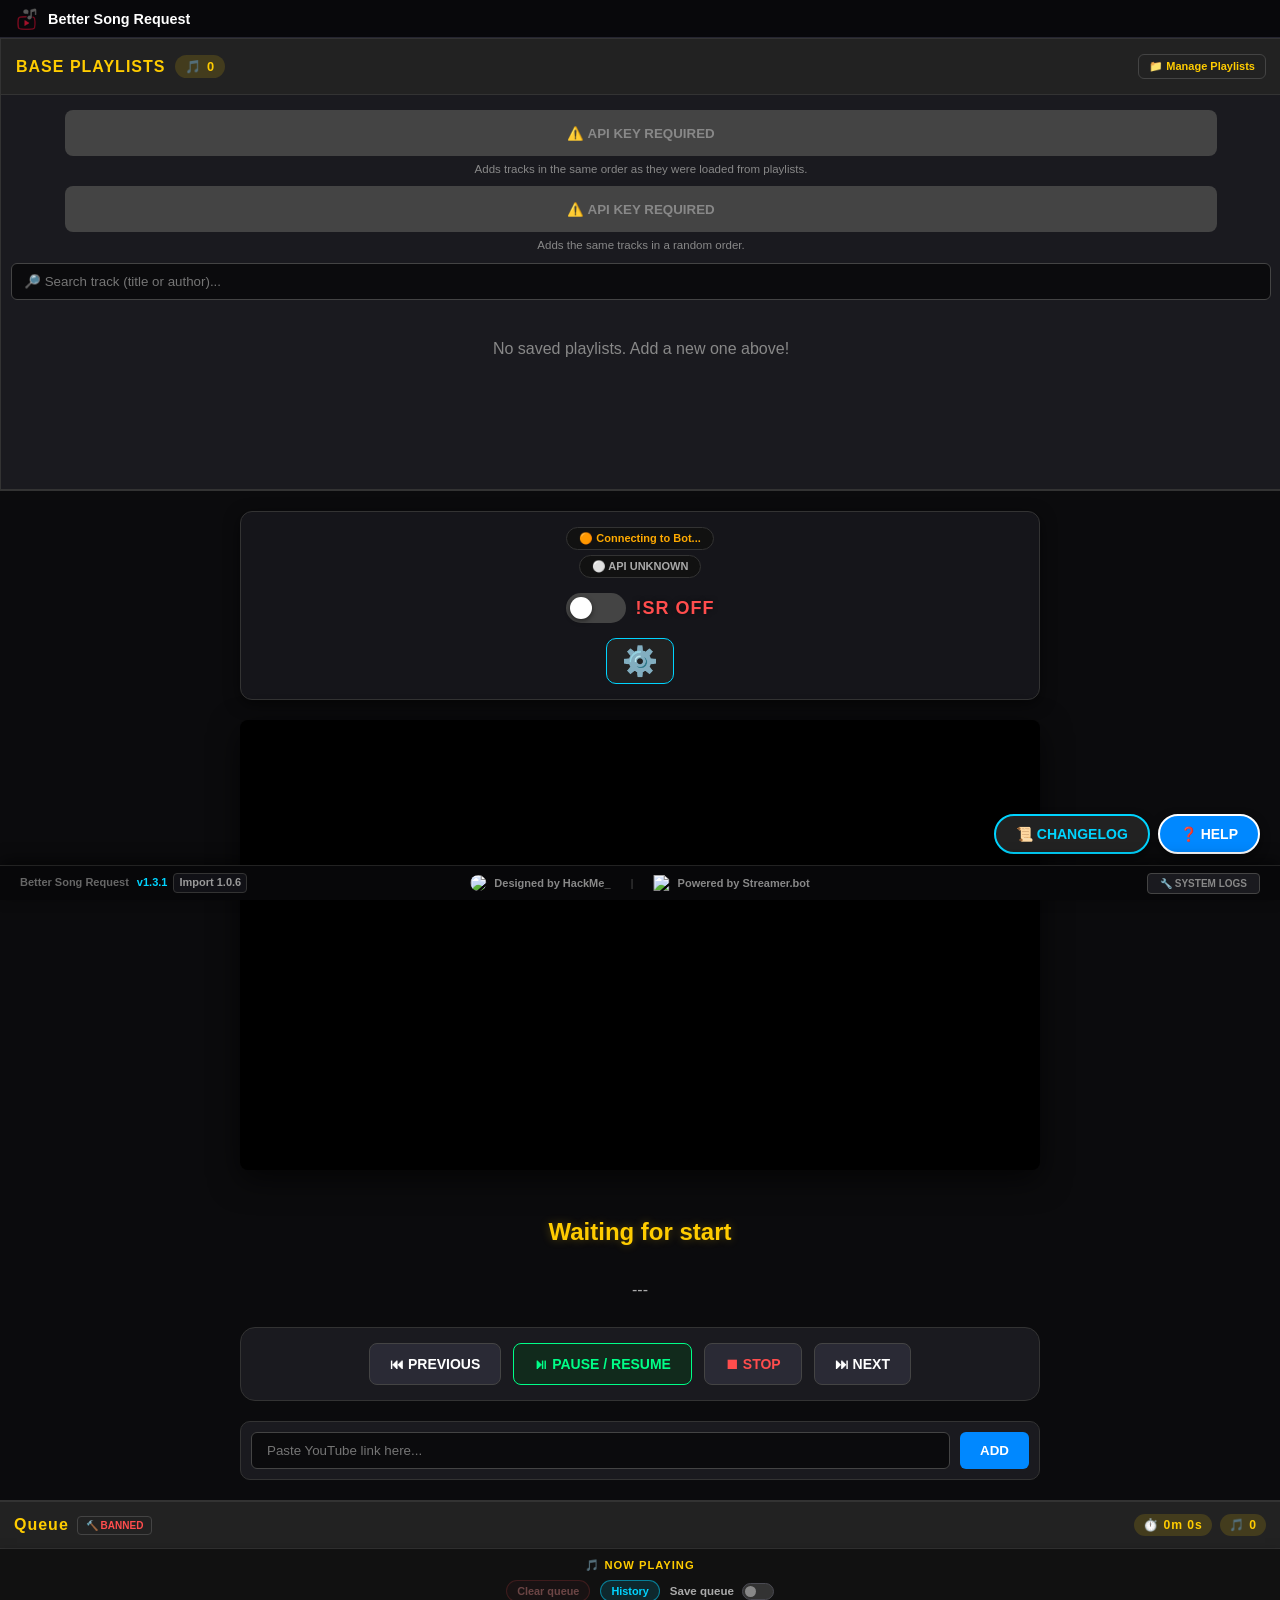
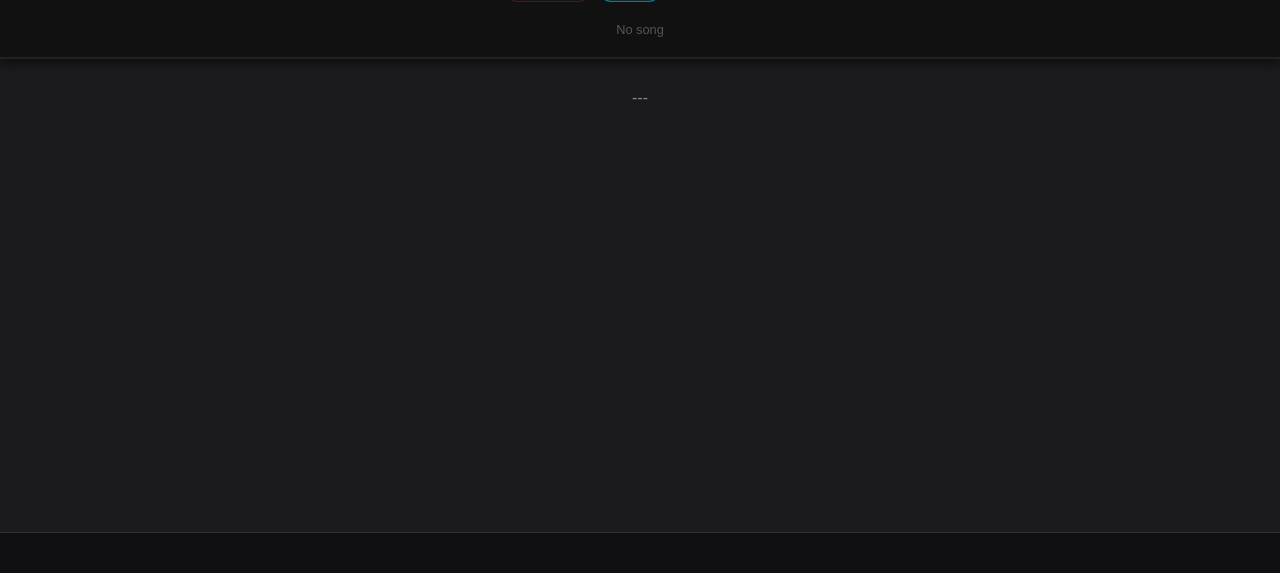
==== commit 7636e291: "Add files via upload" ====
--- a/index.html
+++ b/index.html
@@ -5,7 +5,7 @@
     <title>Better Song Request</title>
     <link rel="icon" type="image/x-icon" href="[data-uri]">
     
-    <link rel="stylesheet" href="style.css?v=20260606-125R35">
+    <link rel="stylesheet" href="style.css?v=20260612-131R03">
 </head>
 <body>
     <header class="app-brand-bar">
@@ -625,7 +625,7 @@
                 <div class="tut-section">
                     <h4 data-i18n="ui_tut_1_title">1. Interface and Features</h4>
                     <p data-i18n="ui_tut_1_desc" class="ex-style-052">
-                        • <strong>Left Panel (Base):</strong> Here you will find tracks from your default playlists. The player randomly shuffles songs from them when the viewer queue is empty. You can add more playlists or remove the default one in the Playlist Manager (📁).<br>• <strong>Middle Panel:</strong> Bot & API status on the left, !SR switch in the center, Settings gear icon on the right, and the main YouTube player.<br>• <strong>Right Panel (!SR Queue):</strong> Viewer requests from Twitch. You can <strong>Drag & Drop</strong> tracks here with your mouse to easily change their order!
+                        • <strong>Left Panel (Base):</strong> Here you will find tracks from your default playlists. The player randomly shuffles songs from them when the viewer queue is empty. You can add more playlists or remove the default one in the Playlist Manager (📁).<br>• <strong>Middle Panel:</strong> Bot & API status on the left, !SR switch in the center, Settings gear icon on the right, and the main YouTube player.<br>• <strong>Right Panel (!SR Queue):</strong> Viewer requests from chat. You can <strong>Drag & Drop</strong> tracks here with your mouse to easily change their order!
                     </p>
                 </div>
 
@@ -674,7 +674,7 @@
                         For chat commands (!sr, !voteskip, !skip, deleting, etc.) to work, you need specific action commands and queues in Streamer.bot.<br><br>1. Click the <strong>Import</strong> button on the top bar of Streamer.bot.<br>2. Copy the code below, paste it into the empty <em>Import String</em> field, and click <strong>Import</strong>.
                     </p>        
 
-                    <textarea id="sb-import-code" class="tut-code" readonly>U0JBRR+LCAAAAAAAAgrtfWuT2ri29l+Zw9cdZST5qlSdDw3NxdBNGgzG+M3UW7oZ3NjAcG161/7vp2Rzb6BJdpLOzHSqqEobWbclPWtpraWHf+cSOaO5T//ODWkic59yeTmbyclv7mjY+60p/5zL6ew3JxmPJrPf0Ef4Uc99yNH5rD+a5D7lKpQP7uX/z33ILeRkGo2GuU+5TSEhp3wSjWfZU3c2kTSRk49sNPstyqoLR5PfTrSWNTBqzoc3PHt7OI/jD7kkGkbJPPE2Lamn//mQEzTrPk0LT3Of/t+/c5HIfcoRXViSQB2YBjWAzjgBzNIhMATTGTJCptmqn3/[base64]/PuSmc3azJ7JsSjJJHyyd7NFEhnIih1yq0rnCpy9fOtFQjJbTL1/uIz4ZTUfh7GO92PrypTShiVyOJgNT//JloX+EHzWoIfLlSzLlo0kcsY8ijnMfvq0OdzWdyeQ71FCXs4+V2Wy8rurjly91uZyNhmkN1elomH7xx4ccW81kYSTUchF+fcwS3mtr8bMoe7PPS1g7fnY3MGJRMBxRaS5Pfh83Y1lpzNuJNxSdpz4feDqvVGOu1ccMG8/777QSTxNlMueYJKJg1Dgm89e+vxs8jdmwaN02RvXCMI+6ydO4u8o/snLpma/yt+1iv8qSpzFL2vXCcFovRDc9p5Bfik51Sjv3vW5CFqyQL8my9yj8ZlwrDDZlVJ09p3CTfSp1yJN4HqzyYzbMI1G4IU65tAq0+3kDk7kol8ZsWL8L/[base64]/aBc73OtWeLD6oJHvajZRg2vFIdu22h4XiO6K2Tjq7U2str7VKqxqHgrFuWTbufpOTgqEzZg7aDdcpw4hV6/gftxF8/cwC+hwK/DVjmeUb/5XKt4z4HvXNP3VeA3EU/0XpCUphy3j2QDj+ftWShZJrwnkngQdEg1UOul4ERqPe/VfdD/u5Xdu3f1XtbfaY92ur31/Paof9/ruvmAaV5bdKqxU1ZretpjmtMLyvEq6NShU4yLh/0K+jzKz7p+85Gq9kvVOMCefjdAfVGuj2rlbI3eFfI3TtT7/fMwXgi/ibqJx++S+oJ5y0Xt1jY7yOB3CE78gj2voeUiLKiygR24vd8/JygKOo3xwyrmd9pyXounv1djhB/c2JYdgkRF1VWN/YI9rpVm0omc5AEtF36lLuRz8Sl0B9GxrF/KsL8eg9ESnfpj4Nefr5AZpp1mzGA8UHuFdUqwi3vzplZdCD//3Hkuibs46LOKFx/KJE8O2/eUvFNZbOdr8BSzREA1pw/uzdO9e5NUo5v+WlZ7eHA/cqKbqOYODsYnD9dA+jlYJ+t2TvTroB5RqRqH8j61Z7xntXedQj/F6AZ+GgcdAzrl+pR2vHmGY0YsVvmD72uFwfjEnJ6Y5+zTXb93N2jGQVJCrNLc7je37PWDsrfiKyMflBsjJ0733azRETEbqj1/[base64]/eojLXkrlmJTdaTkz59HiztNaGJlGEzzoMKaFAtcsgr8upLr84O2eZc8iY63ki0YOYVpz/Or47uB99zFpWXQbvZFudRa4+BWT1zu+w43N/JyK81Z2r/tejUqgd9c1yvyXIvn3VX/OeiUVl3c93iyHN/Fyr7wpuL28ryfk/kedm7qrZ/F0M08FvuQdZZTp3gT+QUnWu9nN+gYg8CvxjxeRs7jmEu0jJzhZs00uRM5piqfYWN1jYmxen5pD+yvzXX7WX/u4jrq4nrMtfvx5fFdrns9B5u13Xtwj+fCqPCEIF6ps3sPzr2kNBWdtnW5TXixzUDp9MbF9XG5/gt2RmtA2j4MHry2UXSiZS+zh5a969bleu8kHhR+de6Uld6ox6+sZXKury/slMKRDbDSe83EU/qqx6A36ybewCmWGq6bH3T9Zt8pBwse5SEtt9d6w+657caZud3tKYazujy/OlU60Un6UFTyz58jeyE0od1t9X973sVkdodJzDrVOLgliCdLQitNyG/P4oOWrotbgh9cp1db7enfwrTnREHCtOqs6zcIHdYX7Ni+PYVR5XX7RYUlRbUGH1k5Vvg4b2IPbuzYhl83WHI/2h9fzTXcDK8aZ9s591wkpdWu7fEzw7pqu9bC1T+VnXUX5/t8WI9rh/07v4Z2tjukfnMauArP9us3mDNsjkX5KXZi+Puxjf7wbPec2JtTbCwE1nteOYas3I6uaK8v/OZI2YgPbn4RdJSt1kzPTZ1Vdf1dNWRJaRa4VfGwMtoMbd5V5xD7d6dQ9VgymzNNzJ1iCYlyf8Ez2V3Sw/[base64]/eubWb6t3Hrt+MA0xWsp31R+GV8iEEfm++ns8RTW2DZa9RqHInqu7e8TJd60TOqIP0yInhpKaeRc41e3RXT7pPd2ty3e68rXmPXew989XN76e+P3XGSM/0uz2c7t1LOuDOhTOnGFRbpWapHd+nf1+UeaekN7f7yajTjoFE2XtW86b2RevM97XCwDpTb8QwmaozN/e9MU+8uvLDdOFuvJu624n3JDrxKmgjxHH82MAlGHTEgg8Ho1prWjvXb+VbON9vvXdfUOeql+tHfXf2vcKoV3+8GZ9p07reDq+umOaMnLj50ELkvgWNyr7d8HKPHWKnGvcF2+CFP+FMf8mZ/p6uOzsrr9S5i/rVuOWrs1/9dm89q/ncW99Gm8GnhfL9KD3jtJRNkMnQia4rK4fxpOs632++B8aDVyJ1z6tXG7szz3R/n323ue2d33915YcZemNWbvR4uWSwMukHhXxf6a3uXr9TfVbst1vt1JaEgV9Nup16fNG2qOT7svO06GZ29Tzw+Tk8f8Webhq83O49uDdRG5LPTUTcplfyml697UTLV84OadtbG+3u5qItu/U5rtf/xbpFZp+o+tf2zuXyXd+DtEzWPs3s/6/0ZyD8al+U4wWLFEYf6837c/NJLuHuzrbY2XzKVkr9OYm3EgWjFfjVcbfzNJaJ99BNxnFXa4x262NwVl4NlHfuYhF3h/VFF89iUayuGC4Nurj0LEob3Oj/qdr7et/Hbs2LShUFJ32n8IWvdO/9x/X5dtT0+4+Bn4e0Q+bf6tNtePmqDz23PSDuDjMH3+ZXjY59X/klT2KscMkpVxcML3vn/buHPvPteI7OvusYQFpm/W6JJaWIlb3BRsc1VJmimDJc7bNCL5J+c+Zr9ZWvKXyqhtz3YtHxQpa9HwYdo99NnuKgoLArOy8ey3Xd7pCVSdTtPN3TDhqLojfvdqrTINufytdRUHq4iZ8W3aQ0rRWqhiijkGvVMFg/8zU1bi/28dOYdWLo420dyp+e+crdo/lf+8ZT2Qyy95rbPmf+zE39x3NSc0+st6O4gbJJ9utW86jsI5ravr3RvbtM59XtGPDU2NJ349S/hAKPTNO5UXN566Day7HMxfE8Kl9Nasum9qJeuy1OnaKIRTGei1NyxOtnpVNtFpf3hcGR7bg/xvpCKJ/q8RgL2Ri9dCypHRVzrXmrfJKi0M/W5OWxrMsej+Xm2rGsNnvCx+s+RsveZiwn/Oyn90Chm2R6uLrpz78e3P390hi/6ofex7uit+IJWdUKVa8NPdeHT9VWO27v21cH86r8B8Nl6mPcX1PfL0bUP7sHq1G3t9kHDUyQkvnDI+wd7o1vHn+lVSSFRvspbBXjursX/7p7uQYmTqFqp2fU8lq+xe84D7vykA/3YiL7sa1KfkX9oC/K7dTWSddgKV0XW+xdz9Fo52fOfNabtg5jH3txslSuKn6p1rqx4Anqs3JsBl5afxpXPalHMvlt6pm7fv2z6DxNW1q1xPw8lG62pl3sGTV3sPPhZefhb4in7M6JqVwq9dRGUHs/1fEDtS83+y/o88enTd/+dQLfXuxPjkhqA6R7QWGre1JvvhqX7aZyaD67qa9tMN7J92Z52gba+bec8rovym9QHG/snHm7XFpx3D6u+1T/lK8v7nbqI6fQT30hvFJd8LK3EpVBj3b03qaOuzi/Ylo+5sPmOPDvR8exssu+6mwenPbp9bLX5ryV+rgG86ZfQmo/ZLHftNzU2dhfsL5gvorVx8r+m7e06oB2jD4rxkOWkFXQrvc5bo9ryueEDajOnMElX0aG5cvUZ9JpvOJ/eeFjWfKELAO/CqVrdLqdJxS4h2fMu0J+oWLDPJWL0st767uS+SiD2+9kC7p560Sce2sH3G/bOWerpXOh7JkqGzYrGbYtdzhRNvos9Rml5RRmTbtJ6ZGuzuVjNFfydft0Lw6f+qSUTXXbLvZSX+HG7vCS0uphs6+f9VHmD728/5Qe2Mz7KZ/SGZniTI7LnvKdb2VU2N+fZ9bLkcy6OPMp1oqe3sXeMjsLDXpydRR3ONQD2Zw+T6+yq1/avf1dLGE9R2sb9leX19qXdWFPZHokLXcXN1fSW/v4K5n/7lv22lftq+hMnKn8FHU79clr+ni7j87oziv18XY/r3NjsthD5IzVnNAOHNX2/EBux8Dd9Dyc5gts533ftuCV6lgkJRi42Z55xRe5OZ/t9wny4aB20ae008nr/aX0Vr3hZrHiNdY8dbq+Y2/m4SHat5dRX5bIzqcQk9nWn7inh0+smQN8P7Om1LhVbpex0Z/i0D++eX+c2dkbTLj5l3N7cxIXDtfYvi1Uz3zlhX5Jlusxr6SxlbFTmR6W29kCT/WNL60Ca5dw4KKPd7uWjvf7gS1VO5+LsPGRf50NxTd98sgs9U0jsuevVL7D5kp02uPPy1fx4Ax+p+O/Snb7Z+KdXjjA72uxoHbBr3NeVpVgoXx6p3yqOx2bnTsamAwUXh5hwnRvH8Wy0lx12/E8SOzUv+hE53A9jdcsu348VeebNNcq8TS15kQlXqZ7saCOd6TUjqsP7Wjr0+1tzpB3BWX/VRfqvBdkfsP9v6dO2dNFpdp3O0bClE168Hfm09ubs1RfeNiLOCaPVOmwvTnZxlWzuKvKncTKxrqL6zFP4gw32ySiifcoCv3tuPbP6WfwDTMcD47OeTjNpdqbV5F4c1FK/bZT50r/1BmfsdL1UPr5dN8Ead5Qs63+vnvhr32bOQob//u/uQ+58UTyUTKOYrnNERcypit3Rie7tPEpXcimnM7jWWvk0UmksrkPvtx/nOVoZ5nilhFyjDkwsIaATpENaMgF0DRTGJJTppkq634po15/lvsEN0njRP37kBtTlbyu8tOzOo/SyKOhkE+5T0glkPNRHNPxVIqySpzP8so/rHP/MeRUYzoHOFT56ty2gB1KCBDVDQG1kDJB3z733x1E4zdI/A8hh6bUGaAixEDHWAcE2RawhGlRm9qabqBN4j9ntqTclsCghAFdIhuwkGggZKYQwg6pKbW/WOL/V+Xan8uBv22Mdznr+KnPtftUV7odY0o7RnzbGFs7TPIiVo4ft/rb78ddzYOB27vODxNdym1PsTuquSr2rcrU2eaZ7x7nj6iYdzAOfBHzF/ns1+kNF8YNH9UfWgMe/Qq49qqvbAh/AuaZISNUR8CWDAFd8hAwS8PAFNImnBAkmfnjMQ8JTolGESBaqAOdcw6IaVNAORQGoprJdPvtMa+u/vvzMY+H0pJCYIAoN4BOWAgYhyZAoRUS09ZtolkbzKMhtVEoDSBEiIAe2gwQnYaACEO3EOM2luIfd9npHTW/HTUrTa8ZphkBq5fWtlOBh3VmJ2U/6FSfGa5PVMRxL6q7zeBOvb2D+oINg5gPG/M29la0U5pSfxxvPMe1nZU6Po5K7Lwl6ans51uKug4JNQgCVCM60C3bBgxjCgyha0wQoQmd/3jU1BANGYMSICZMoEMkADVtG3BLD3VTs6mGrbdFzUKfzu7ldEp7Pwc43xyuXr/1+GNxRGXM5tu0HD875dJj5slV2fYqqyz/SMsl6JSRujHZD7D3vM7IU5HkOCjkI+muM8GxF6UeqbK3CpLS42Em/V4WeMd75rg0zLKQz+BVsmmvfYhZe89P4tYxXq2zDC5Fqnb9GYzXWNRSY29tn/dn6sZXtyPiXw5TsIZtLCAFFoUG0HV1YxlxHcgwlAbRTR1Z9n+NKfA1TDEE49S0IGCQhEA3DA6Y1GygGzLkNrF0nci3t8Q6k9Gw9xamGIZMCK4BzRQ20CkJAYMSAWpAC2sag1yHG1PM0ITAIbaAiSEFuoVMwEJNB1zikBucQ0nI+/HzH2NI+e1BmlbZOkz/vSEboyo8AqQr0/y+Nq3wOPXoTLqfCueNyQ8HPU3TiGZLBGwWErWhIGCmZgGD2iajmkU5Fz8e9CBliGhYB5aNTKBTHALbYCbQddtgzDIMwvHbg543iudvcgDFXCcGMgSQBIVAh5YNqBUyEGIdm7akOmVsg3qCmqEdGiHgwtaBHmo2sDm1AJO2yXUDQgvqf2fUO0Vw8dZIuLn4/+Bm5BF36dGrqS6ZP6fJTIV9MolDsgeelDQ3e/8FKu4CuTfmS0KCN0Dim3NmqgpSpSg8DPxGdDL5MiFT0UGxt00WOJHcdIUJ+hUkFmnC0eaif1tr9vmw+ezhGNJCL6qtnHEaxCujdSDrJup2mgPncZomzB0kFmzIBNRFq+F2rp5q2+SQYMEq3izwsuBorTU9SijYuzTrXu7XnfuyX1zzop/Qr8M2sQcvtrlOsjiS6/jzi6SWF4lIWZLZVmNuSQ2s/UsS3oDce21UUpp8u76y/k33g9BH7b+7UDaan2Nqh1wSEMJQA7oJlZNSE8AOMaMImiGR/MdrfqJxooWGDSjmEOg6pYCEnAOMJKcmE5qpkV+GaKs0mvC30P9Ug6a0KAbSMpRTGQtgC0oA4sxCBHKiWXSj/7EdaojrFEAT20DHlANGdQswUxqhhIaNNfudbeudbevvxLaVMl+ljFfRqYykLeCfM74yRXDYXvYshnOvTLagnxla1TrDzZgnJcg05+Xt378oU9NeBtc+U8gLtiZlnLJXbkfvDI9tpuF9dvO313towd59q6jmer0ejDZP4tlWjlkW+kHfMnaUbb/mrfWNXadQJM5t8elbb7e5baPTaD9VmyVSbRYus/JcZgx5Z3R6Zyi5zFDy3ZlIbn4gQ8kgWCiGj6CQbzFsDI+x9ZS892/+buYmNZLjabT5zsfpzYDIb9nHuPr7w+om6nQI8ipeFLiXWEnOHBCW38bYtZ+holyDPqqW2p5XaqNm2BwQtwHb0Ss3mMdpH3b4NL180/soY/Jy3TsZVjKZvVJ+nyVm8//L/Skr92MpzVpVsrt/LC7Psh1duiHzkw5O//ib0v99dvA5h9VVB+82qq73hRc2varbQs6JbK5lL0j7VL1VtlKW1br3908/dP8kd3oYSjOktgY0W9OAbpsIMColsKSBpIC6ZCH78YdqbCMoOaOAUeUDprYFqG2ZQDBdSoykRU3r7Q/VDzFdvYUzHUpGLEMDhBkS6NIkgNlIAm5Ck0CNCa4ZW2e6EdqUSgxMCzKgQ5sDG1sWCEMTk9AmiAnrexymc7n3o/Rf0K//i0U4G61iKXhPsD2CZNO2wlCzTCBNlb1pQAEY4iGwsYZM26QS/4wEW8iEHmoMAWor1LGoAZhhGIBAqFuMhoRq6BeAZDqfvoWDUxoY8tBSqc/qyoWkNmCEY0BoqCFsaVCKLSbrmk0FtE0gJRRApwYDNjclsAjROUQ8pCZ8x+R3TP5FMLnhea2m9551coDJVkiojkMKoC4F0JGmoj6QgtBgtoYgN0Jd/nhMFpxCiSx134GpBDtKAdMQAdjQuUVMwlio/QIXvWajt7jopWnUsrmlA06YglmpAWZxCrDEJiGmJWysb2NOEiPLsjhgpomArhMOKCIhQKYZUmFi2wzDd0h+h+Rf5B6aVyTv99Be3KggJoKhsACyCQY61ASgyMDA5KbNDch0M6Q/HpItZiBk2gTw0AyBTogEFJoSEBsSy2ZM1yzzl0kHcOVsFg170/ebFT/jZsV+Otk+54i+4VbM84Sr2w59Wdx5tFudeK6i01zdnio4T3X3OLq3z1NDYODVJ9TPuxve3dQLmvLzlVbBqhedLpPWjZxjb+8RJ0A745Xc4zTcqzflEMu4H9c8dGnk7f6xfT5Su+GOKx28dzQfJ8tkdbdulq/1+SyHpl8dbiLnL8pEy56TZFHSC/W/xpV52P/iMa+lmvPqmg/zvEw33H4Z54n3LIo7fse9cWz6csx9l81T4cKaOcUHuccjdzxXx/3gMI0Epu1IDV6Iyh9xd68O1w8/z+mS1p3x3jinuCL3eG+axS1vzlHEL43AF0ov+G+O9uIRl8pefdGgF1aWWz6Vg/1buHmquafeUVz3RfRKnztMa8ZtPBvz0naOBscppim3XOclh9epd4/5obyTe/5wPKfL3NjObXG85aYpBQtR9loUx8stB0+63m9eG6P3Aj9ur5PPCVw5ltHLuo/H9rKOY5l5J/Ht1nltXBs+p2bK09rO9viVshueevdYdhuesUvjO13mSHbFc1h783R/gn8y5dR88e4RTlwpw3MYdnasR+Vqbt4OX875MdYpmS73ZHq+3MnU7EyPH6yZYy7i0+M9wdOWcp0d64WT6/Yln/Hgch/SqOYug+fSGJpnOJNPr8+X/FLnOJfPye3SWM6VSSOruyjyKU7qzXy5h78lcH/ydmf2zsE+O/oNgvtjORzXO95bQ8ffpTzym/PNldyvPi3HCluXiot/vTaO1uQ+N+ql79PznxWeyC7J3G71Q66yr+CVO6HXjjJcznAabm7JHnLbjZxhDJlHnnlMUh3FUx1FVgc252W98r3aT+2WY17y/TGf0A/fq+0Nxh9xsqfcyhd1yFFW0x5/3MuzffuIj/JV7vISifdt3ct484LnNV3/tZNu30vr7wyn+Zm+nMOL7zUvO776rU4Lu1ub+VUd8p3X5nEfms8+3tjV+Ut29zeP/3W+ws3ePLbbv9d6iGe8TFaiRJS/6TnN3lLnrsfi/L6gw7Oc01/JDb7jIt2cNXa8sRR7xt3+WSspTVm52u/i6aucpKd/77g/CfxBxp259gOqNnz3pq948pQ+2F2Nm00CPz6RCX6OG/cnhDUM22aE2DYwdUoUcxwFBNoISEOX0JAQS6n/+Owf3UYhVNEUEVIJdOXEo8KEgEAqkGVARuw3DjXXR0uV/BMNe51I9OTMndHZOz/JT/aicU3lF3tbT8W5XyA/KHd4R+JZlEswaGdIez2HyEWG//06D5hYz1m5VwZMD+r9pYKhWDMwlowCnRgm0C0DAsKQCSCGnGsIIZ2gH48aoW3ZoSZsAInyvEtCASMhBBDrHOmGLW2OfoUr+DP5RsyXBjdpqDEDhBZSqZ1SAFtjIcAaJ7otQ8J3LHCYE8rNEAKDKFYFjeuAhSECtjAllFDTqKH/86hHRrUdXtWnXXWXSFl4xXjOyvE8aIytK+6YnWIV/ymRxq9l8XXi4MEremEbzqrtwmnutp+T+HHJ+ttcOv4ZVCNCMqELAnSmcA5bEFATQqBRanIbcgkZ+fE4Z0KqI0swEApD5TVoBNiYI0CYHdomtEMEfwGqkU5fDt8iD48waWJhAE0QG+jcoIBxEwHbJkw3oCSWub1obNhcM1TOHpHq/jiWHBBD6CDESEfMtnVu8HeikX825ZJb9D6/Z1oc4aAtcUiwDIGmEwl0yhAgtgYBNCiBNsahsH8CDgoDa5hpCHBITKAzCwFKGAIm0ynUKKeQ/gJ3RBpp8z8fCAXHwhaGBpgdhkAXwgBMsy2ATYlsgSUPCd4AoYaYgQQiQMcEAV3YAhBomYAZFjJ1A/NQfwfCfzYQNr22522ygNvvRL47MCSWZsJQt4EwlWUoLAoYgwYwiGWHnBomxD+Bf87SsJRU04FlIQx0InTAbJsDDEMkqI5NRNnbgmF3ljjJeDSZ3Ua0NxxNZxH/h+Sd/XQC8l8Iz6646H7ygvLuEDqI6+0icb0SKbrtUqU1IC2vGN8qDDrx3i6UoN7dhRJO/MRaEHdTp5n3vMO8NWaimfgacoqv6+PmnbrT8Jphq+212rBUaboXysbKABVhe+ApHG55ha8oWyLlFqreXqx/IEpeaXvD4xzZQJQ6Aq4o5w1IW+kK9XMZF8vBfqkVX9Gu55W8tpeRyKP7C2QGLzhSL/Vxw752vt3iU77jXdG/Ykn9dPCW5P6CbNotlL+m3LEMW02v2Xbbme49L0fjwUMkvUWpyvpIVJvFTLZesdRuus7rBAMvfz77n3GoMaAwieAIWDaBQDdMCahlMUAR0yAmnBniB7LJ/bHWzZmCyk5Z1+loFo/44HKady5rNT0cZA2M5SSJZjMp2tOtktw+23Yrdz8SckJno8lUaZroKy46rjvxP+P1fcztdKw7GQ1Te2H7d5JqMLjt5v67E9mTT8WncRzxaFag49l8snsxHnGaKW/4IRf1hqOJzI9mN5yP5socWM9++twZzuRkSOPN0+loPkmVPEoHP42ms4J6S062ta8fq1k6/orTqXTlcBrNosWuO714xGhcGI1iMVpmnZqnL+892Jg8h7ZOb0KHs1a6pKAy664T0R9bLsSraMU3Ylkq9vNpxoD+LaLZvv9l8mX4P+o/yzWf+t9KWOYPkhYydYwpFYBTaKnoijprYwsIboeQ4tDiSNuT1nTyjWJKX/xbSQR9Z4mcgrgrySp30tmwan6biNK3s300Cdc1vUPeFZB33Y9abcX07Wh3AHTD7Ce8/soSMn+0iE7tqitZa7aGQ8at8012Q/bq+x76OgFd+cOY2/2UJTF8034aRONsPw2i8fRvaDf8BGldebt9K63sDv43SSt79V1AX4l31/3kxUZAi81Pc3yLiLKX0y21GMXvwrrKfrgyHWonoJn8LzBv8/oW99SD9/PSdaK6Mqtje7rNck++6WCbvfq3kor2g6RyZYh5I5U/15HwbxHL5t2/sly0bwS2P5TTkU1HfCBnrpwstpLZPi3EkRzO1k9nUbIu8Z8POVU4nRGsqRidCr9JoYJ0ygnxEX5UJkISDaNknniboukXENB43KcfUe4//wcVsSJOJK8AAA==</textarea>
+                    <textarea id="sb-import-code" class="tut-code" readonly>U0JBRR+LCAAAAAAABADtfVlz47iy5vtEzH+o6dd72Q3uxI24D7as1ba6tFHL1IkJACQlWtRytFiWbpz/PglQokiKlOTqqjrlanWE2y4SxJpIfJnI5X/+9//69Om3ibsiv/3Xp//h/4B/TsnEhX/+du+uVu7iU2s2HX5quv9cu8vVp+pkPlusPsm/o9+N3/5z/wFZr0azBf+kQtj42f1/0ZtXd7H0Z1P+KvmJ4y7Zwp+v9i/9sFpvtviU1erGX40+teH/bPSfnx59Nv5Eps6n/mzdXlP3ExuR1afFbL3yp8N4n2bN9fSO7ZuYroPg8G7iT/3JemJHneMv+bt/iRK/OSQxH0TUsYQn/zd88unwSrz2HT4CrDmmi5EmGTrRJY0yLFFTQ5LuUI3KukdVSzt0TnwGI1uLabaQR2XqGZJKKJI01/[base64]/xt/86/uMf8flYrundKa1mzch+cWObInqV3JlZJRau58KSMPekGfG68F9fvnR9WNfN8suXZ58tZsuZt/q9Xmx/+VJaQMOb2WJsaF++vGrAElSkyvjLl8mSzRaBT393giA9hV9bZ2u7XLmT71Bj3V39Xlmt5jlV//7lS93drGAZeI215WwqCibL/SM9q3S7cgszR+w5p1ef0wkbdtRg55Tt1Z8b9Jh+9jTWA6egV51Kc5P5PmgGbqWx7kzsqdN9G7GxrbFKLWAqlFP0Xfyb9sRWnTJeMwVPoM5H+L2+9P5p/Dan06L50JjVC9N7uT95m/e39y+0XNqx7f1DpziqUXhGJx14v6wX/LthtXC/cbq1Jek+D/sT/EoL9yW3bL84vWbwWBgfyvA64fdd+FOpIzYJ1oPtPbR3LzuFO1wtl7YD9XndgH445RI8rz8NeuNZdVobOShYs4qNqv54+Hl7P2ITZ9fd1rb9nlMLv685MDevHbW5JV19Cu2u7UptTlvDefUB2vWree3LTLG31Qc07PdqU7bVH2AeUb8L7aFV4LaGPsxXwPwq1GOFZeTl/tlJm8M//TvfngSBw+t8gfkZoseozcL9fODfzdi+/NM42LWn9pIW8bbZlTdOZTyD5xun15g/NhLfJfsePiuwCR4NyvUR1Fdi09or84d+syM37FLgtTp6w7Yb/lMhHN9j+7BWsR+gG6dib6l/P+l333aDVBkP+pBotxxMqoXhqKGMgr6yag16JXnQq6N2OViRXnP3WLF3g171mr5vB72mzCbacDApLZnSSa0NSs/bzuFrCTTrTILxoItrA04vharP6TlWd6L/zqS0rZblkVOuz/j68j0z6A3X7W4J9ZXhYa6X1eKd//hgGW4XyzAf/sDerPsKXvUK1uzzbk57wea111qxp6226BWwxcs607eA/6bdWjAojP94tDevXkH7Z3dnTXq9Pn7svelUtZHD65rY8O141pU1v+r3/4A6GJNl87ldwo+t6vzcGEi3P3zcj+EpqMt9BehOfZ4n5ytrbQfzQdl+bXUbw8+t+1W/13whBb0CNCOzSp0+22htw9w73Yy5j9U14HTRCul2P1/rdtleD9Qmn1NcfSi+VQt9oIvSfh/H9s926MMaXUMPCuk2A4qCMV+nfTuXaAKx6TjRVzc5jyEN7HndY3GEnMr9Ay0HAZ02hn3lbT7o6oi3R4EPVpPvZ4+tccacZsxz2JeX/XfrZtme9Hv20ikBT+7ZsFbN6qBbGg96td3TGH4Xhr4teId8P1DstVOoLquFWp2q8zktv42edp31c+GEJo4/dznPxd4cHfbJutWr/wnnw7Kt1kq0d4/c1iia48yx5a5N7KdY21KlNO4rpZ1TtBU+f4+FWrsT4HazU2o10KjWHrPzPCf2c7atI3/ewfxt+8rIZpMN0PKdTypNxCrPxtMWq47K1tG+bekvVEGvbGLvYOyI7fDhW0+sxXSMq/7dolqyt6Sll5gCvLNsF2FvjCIeXg7PmUt9P/Bw6GcAZ8ILAfqhXd6/GC0oNjrU2+jVdTp5nsG8wNlVn9m92vKxpQMPrcu00jg/73lrvt87/V51eKh3z9t4P1qDrhO4Bb0e7v3RYS6qTllewhrdVYONX52GfAJ44xp+A1+uMTgrjV5lBb9rEc30OK/l5f0R7cH/e73l23MPzflzOJPP939Pm/v29/3R2063/gLj3yX5wztpMoN/pOZi3VRrr07vftfdleC8HoxoxQ5y91dYHz4/HpufWWfpI4sXpX8acGb3u82XPpyhzR7sLbU6q471z3YJl9uy/WeT84bwTF1Wr6TLcO+cP9fTP17e/J/w3Mz9+Troyv6g27x6f1LFXsGZOP6sQh8f5JnAur716kDpp2kAa9UE3NkRZ/CT6oiz77PaD/du7Fx73N75tckA9jucjw/yPzl+FZgrm7dFGOLQfrMM9NHiuLMO2JXzYr0CuKQdlnPumRqs+9tRfHzzp4BjbeDvD7lzmte+2KeHtlvT+iv1oe3i/HN/Mg/6KmB6wL9AV7Nk//L31pEHNedO+S0QZ1m8/gBwajlAtNzxe21rbZfxfmwMzre7Pz7D/NldfUEnWAVa6QCGWw5a1cvtlUuyUx4B3uRzhwOBgYrzHZz7tDrZvwvwut+Vg2qA/khj5M87a1gN7DVR9FdH0YaNno1IGWfg5Ux6m3H+JfD6/gx/GjuBU9q/R6Wd29Vf4FwSdMV2s1egIdXZ6iEeg74+TWBuWlgVfOgBK59bVaCl+9j5eJkv5z0PMedbAPSDSPEM9qw0V7SwGTYKnN/WljCOKcxbe9CFvk2auxi/ZYPC8iKfJRzLHNotwZkEe2FQeeb7cZPL60K+fGj7lC+3uGzW4HKUHtHmHvud461wtsCzxvBQtqPYsO/1MduOQ7nyzP4AbIHg3Hpl02DfH6AxwFKAlbSncTifj2Vx1grczucl9k14dsGzx9LKhXl1HrfimZ/PN4984VjPWJzj0D60i7du5wR/cxn09P3YAR5ub0A+fOu19C7wXnnQujMA39l0slpT1VmfpXHg8U6BY/VR0emBzFsOXulYhjWw0aDH1/Ke86d6zvvZmTH6VMFLfi4ADpoDPqpzXNxHdajDnlK1pnMaFXhlYr853WA76MiA4YKXxnFOwvrz+85pKb/v/t1GyAlZNOrnj/nRv1OeC98Er25B9tkCX+i0EfbaRfxncxs/X0/6leKXFzDO1WduPrbI39sgA55bOzGvx39zftsuYxXGxfn8iJ/JtGfvSPfZv7IsyMKrEfCbbznvf7blpte27Xar8xzJCPD7uI++7Ryf5TOsXNJpGY+EHqGsB04ej8yV+fb8vhJsBhxDgBzURnqlJ9dKHdsudeSG/3Qet89F20c8szw/dkGnnAeE83a+bhSe5bz+EBtcKD8CzDUD/MnrP/x9vj9lrr8pIdIFzMVxxwmv35ydN5ADRnBmwzlRexH9LMIZXqzPgBbawENBTugAPZ6vI8KVnTi9hTIA52VdeG9nvH/M5yeYn5WX8Q/HOhqfK6EzFfrKib0F/NgG+WkOtDl3J/YB182OtJZP3w35vvoUOEEfcFtfWcFcxPp8wDbbkcC4Z2SAvHFF+jbgZ3LmvknpfZIygdij/CyeNXsjwAb3Yt2/VkfZsO9rPWS3OmPcqvqbYahLzZqbK/SEfnq/329grhTOU6rlGsgagLFy9ZVJHXA0ntSe3+u0RZn9tyU6KflA8xGtNXiZorOkSm1EC0Pf7TVXPbW+7al839aE/sHp2h4Nv/cAc436k7dgwGW8MsdN9SC9rvt2p0A7PtDUM+nKc+CngKs5Xmwc8ECBn+1N5e21D3MEfFYHfOwxteYN9s96Kh+3HfQAL9NugHpKVAfnwyEvTfPeva5XrM04/K4Z9fluUvPvRof603MCuPGU3lJ6cK6Di9fN55FjSiL0FcPZc2sj5rUFuDZrbOLbAANWseWBjZdibvhcPlTlk7M6xFXJeeS8V+Bzgcm1x4fiMuRBUDZrHZX9s1JWm8UNYJSUzi4+RuBze11jYoyFcIxCHxhE+sIH4H/Q31FIk+fHsi+bHsvdtWPZHvZET9n3EfbjYSyn9DDK3gMcU4jzqXboz38czqmwbOOyvjobM9gd4BM99MaVjJ0jr9gk57WwHFanICvB7zhNfbs7j1HuHqz5/eFhH8A5IPM1//yChsm98dXjrwBOLTQ6b4BXg3ordp/zdEoDC8AgltCRlPfrW/yG83Asj9g0pj+L64gq91vSGwAddkJ5lNNgSdBFxHv3czQ76i7CO6NDW0m9WezeR6wrv4/jtK4LnQ/wUmNgi/rFPWHmOXJZLy7ms6XYOuy1IeBrBJgEMM3diawKdeiX712iM+VFrEulLjAC3/vijOe6isOeLA1G7OXt0Lf/yOBvJ/uTyTjUc/E9wHlrJma+fM/YF+vQ3IV6qPH8uL6hviCjzse2UvvnoFtHID+Efdlm669SdWf1bwKyR9Dv1mewNiEerwA2KAOGqoyBdrThoY6n4B5k6vuATZtzIeO+715GzEO1k00vsTbX7UlpBXO5bsJ88/0Q3mWKcstqpFuC8fT43XPA8d8aaGgM8wv7LJhS2K+DDuAcpTN/5HcAig4YSc84++7itMl5+abfq+2Al5zR7fA7QF5W77Bp0BDlWyPAOXgDfQQaPuga9A6VD/Q3nB/0MEysCz+XY/RdgXFM68EgS4/5NViwdW9m3NFFOOA5aicPq4m54HimButeCXnb5sgnyjDP3c5yX47zrCXw1xeyzbMvaG7dy/g0dq8s7kI5pnroFIfi7uaAO+xJafv5sK932owKWjm///g5cJj3LP1bzpoq4TpuhlxXGa1RIb4/c+gltWZcl8XvgR6LttZX7I3Qq/jjobtN6R+S50A4p7tLaxXi6lPcOzrq2PdztMewP/t67fVjZ/ZEeI6Ick8B9NUOyz5WkjrP9+y1d+2r2HdRvVxuKL/BPqkvLp3H0T7KOTuvPI+j/fx40EdwXb5fnfM5IV0E/Bl4EHp75fYvgN2BXrg8zO+Jj/MexxbAg+ewlmgQ6poFTXEM2wSahPngNk11zkedsr3LtyX6frRTnQaI2ngHZzHXUXqDY788wFZrbuPEhB6xuYU6M+/tBRa6TFsnuvZ9P4HnYTl2TsxDvH3gDXf/AVjlB/CHu7d6+3q+cFaPnCNnvxNf7XklxyD1Riu8u9ufG29dwBTWgaY/+3F5PNKjeqFOtO7F9P4cXwt8m4mZ9+O7zNdFuavWMi4rZ9ebWg+huxW4qeSWASNWOC1qsP7LND/J0fnkrN1xXvk8PpByCXUAg7FJ/bINn7xyqmXA5uEdhQlyyEv8e45Vq5PQXiTxbHrQ/wkbmA2FbwaAo2irOvRS88+fD7olwR+PmIDLA8A3/PvFoBfsrtBHCTyYbec3gjrG4d4Sdoh1SkAm6Amd+P2aywxZdgq59/xZdJqoN4nVzt/RDUfnsPyethK05GTZdmXR01faVUVn0HHvxfS258Z2HT1f5gMRX/LtijMXdbzknK8Xz0Qupwavjs3tDuy4zrI2KAwvyKYO7bVC+uMynru983P10oLm89oRe8A//6yxJkJnd+cPeoMAcHJWHbF77lj7BX0O72/76kfuqyzMFrdZzaFLZ4JhrbJ050d8PRD2QjWY6ybHnkk9CdDZcS1tDd6NAItN6Da0mc09f7ntAuAKtwtYKNQvrwc9xjEBcnv3wr6kGtRbp7p7fs90uEcNdVcNBY/DtYn/ewP9HsHalGp0Mnjl9cX/ze8CE+fGQbeeuCsScm1E43EbqtZRJz6A952M98Cbwjue2LoJDGgrts8U/EJ4e7FvIruV0L6F07bCZe6nAMY9CUIc3cE+mdgvTmEE53qw5HsurrfNwbsKVYAnZNlUHmk8cCb22ik1dVYG7HDlfcU167jnHx3+74NOkT8/0M+V93N/5Q7uhBddeQf23ju3eWK/TdF/nzjzzBcum03mfuBm+CPt3WcCsm2tyCLLY0mUWJJXt+ku18GqPbPJwudOQOfKJkpl+ePsnZNM3WOKwiRdUWVJI7IlEY85kqoaju4yQlVDOxnPxvWHI95T9DvKcVzC/L+TeSDcJ0s4VGX16Lxnkz913Dd4J1/j08RmQUDmS9cpc3+zpC/Uv6KCp/54CmJEpRqTFI/7ajH4n+W5SJKJpjtI9Qh1yIf1x2uN/fkv4YznIYYMV6MScTxF0hRFk7AMS2U6hkksYqmaLuc44zFquYRZrqQTTGGZgN6ph1XJo4bjOJZHDPfUj+/mjPcNnPG+r39bni/aQ2N+9B1T3kbcto6fA4BX4JkewHvzeHbaPpy3L5GeoTcCXm8jjgmuuj/yz/mYCfzic7vYA548PEtjSuFPFgzmg57D/cJSMvFgxIQOJsQBkX8JyOdxW6EWCho9uf457i/xy5+/N73ETX666SVueombXuLn10t8NDnJ8CgmmixZLgU5yWWeRE1VkQzHtTADeO9S428kJ8kOI1glsoRVTwM5iTEJGxaRCEOOLhPVoJr1YeWkOv/7V5CTmOearuMoIL4yXdIwBaIFyUmSPdOD5dIsrJo5chLxiCV7ri45jgf07llUwhrxJOzomilTZimwJDc56UMELblJXj9Q8qo07abXQQnvn6NXxS+qgU4i0+ssOBMoNC155mieD990ZTTkqEdYCML8VyeJ7+NIMfGMJaSw+yV8wy0FV1X/ZM7iFoQRrfE2uYXYXuq7jNZDywsRTeZpXH+F/oyg/zthDSrQ5lhY+IZRX1YcdTrVQpF7DMm0vJlnoK0rvHVDi6Eo4sy+3pSX7HlrwELpbKSHEIEmrMbCZ1d6fnyFdU2ERCMr1/h+OTe26yxTrpf8CrWOowS8Dj9Pwsu5kYno6Drvoau1Dnm8QtC8m9NOqJ248CyUnrh0Fd4UFXMku4NHfaz9pwl/f9tXP3JfZe2XeGQqXsZr/PeHkrw0DWGiY1kiKgZRw7QsiSoKkXRHU6mDHdXR2N9I8lJl4lGKXEmmjiEB1HYkYsCcMFPzNEO1iKqYH1LyKozI6tldLsnwpxa+fkkp5C+KAj8K6tOuvWNKaXq8sAA4vx36x+f8qDoNxhA6uB9gvl5jiB8Db5/Z2F6xShOODJkHOBwNlJTSK9u5MOoPi8H4Nlfgd0tL0psH0QVCrI/JCxdxpAK03vinMDpS9F0SAe7ZhM2Ox2+WYnU/F1lBAo99x1FfLsOw9qCrjw+K5/i8ZSkcO4q9HhRX876ynB3XKNNAXtQbQaLWaMUDhPS7TnBGFLqgYBdBlA5rH110iQBCSvBCttXLMKNUD+ik+US69UX+WK9v9xio6Oq2IzEv1j6IlXlrfh76imB732yNT4MgHB0ShLH6JQOlBBxuAKSKGSaJ4D5xwzPuoE3LtRHQ0kXngRyFvKjzscWdi/cBPhXu9GPHoeEx+Of+3WkAznc4shzH8ycXM/eXmJGYGwvytqeTi8FMj8p/gM/7er7KSSIGo6M6OY3ysQFst7zCfeL5Iw9QGrt8EuVesvjs3mElBssfC7UF30PVpCPgYR+e6VMy2GN8/1Qrb1YMknMepjuFZB9j5a9uwzlcqqX66uRctsXEQsFDrzS+TO6x4/pGfO+cEwNXeYSX6YJH1KNvEjxC7MGj48j2Hl9l3H9Fv1ti3UYZ5/IZBxouqoaXpsc6UNTf2PlwcKQ6OlRBn65yKDlrCJnmpxlzHuc3/dRZk8Nzrro0vkL0S12AAu3F5uqoKrhmvjYnfc86m/eBV4VqUJzTx4vgiJ7sMn7mfAz6VIc9ArTKL00bZ9fqrzoFfUQRVVEVS3EQkUyCdEnTeKx3mWmS63mujjVDk03r5xJR0fcUUXWHMmKYSKIIe5Km60yirmrBX67HLGxqGnY/pIjKRc/uYnbMFyHe/mQC6vW3gwqijsNUSTUcWBwCa0WRK0tER6aiqhQxDeXcDuqq4yieYkqGAlSvmbIhUU/VJOYqHtMZQy7Gt9vBmxXlB7/L63XG+M+mjEXktWxvlMS900EwT1sRnhHY9oqMM1ZYcIgm+x4Cg96gW9tRpb7gEZpi30QRBUV0DAHCBwGbNvghD8JBqKA4RNp4PHpxzNNKk78kzKXuM99rSZahLNl7qiSe7RJ3e+U3AKo8Wi/yT+ZMPLdHAnwcgR+30BLRQMK7xCuBXA5tEhHhJS5cgtBpo2G1DbTFLayyosLlRxbJ8iaP15uMHpkfqTCMUNI7o/zaC1HJiAL5UaxT9wwnSoDrvKyj+43IQz62X86O7RtFjjvejwRNlYg60jziQvS3pOVw/n38e++yzyr0xF1fVjtiD/QvPAvv5I5WyXn3hfto2icWmLd99UP3VcZ+ufOPCgheZn6Ks35iQUlVVaxagDEt6mEOOUFGMFRT0ollUKKaBGD+30hQQoTKWFU0ybQAQWtE8SRLp/CXBr+oqeuYKR9WULJnwfoXsaNUmIZ1WXckF8sg0CLTkojpUclTNMWwXKIRSnMkJYcYnuXpnsQcS5M0D8RgixETBGLLYJqOkIlO/StvktJNUrogKe1zGEWn14kVTCGeuyyZW4xNSmor/P5EajpeIfC48un8V/8GSe0u7yp47/9fqE0HMI7M2KgTDCe8HNjRSZ8Re/AKf4h35ExL5LHqqM0RmzZ3thIgUhj6j9vqXMTbKsuvg7Lojw/oawwnuojhlIj7tc/HInICTKO5enuMYrcNXgFJrAb2HmW00/F5Emres/16ap32i6m2/wP6lWwTpICzbe5joKXWVVxtXPDtyo7JvuWxz0TsA9G+PcbPdkcucYQc0VfYv2Xc+ivV/s3KNz3nNyvfmzXizcr3ZuV721c3K98rNQNMIZbHXCx5yFMlzUDc1Ux1JMtTKJGR4WH3J7Py/a6aAawyrHo6yJkKA/leI0TCHmOSIruMGNRRDRV/WM3AXuQvzRbs19APEBUZrkkUyTV17iypAN06BEsyo6aMESyleZrhfW86YHmqzDQiIUOxJE0hTKJEMyVquLrnIt1S1FPTgZt+4Kf0s7wlh78lh08kaj+xFUwGwT6nvAkD9iTbC58FKJ1o0xAJnpVmwBNmUTVU2mRcd6/yEx5GAvZd1R/+8efxCoqJZJb25pUnI+/KOnuS0aJXsNaPMk9IzssOLADnf/w54UlMG/PP24A9qZv1Y7D8oxbIyudWYO2vlKCuWgDfzsPkidXJZ6ijV6k77q745rXGJ3b7MVCWlWw8SiTJlVv0TMJIrmA6Ki4iG9nnMDHlcPi5jYbP7SKf60OS8Q7QxypaR/80seTe1vXQr2PScg5AH4pvX5u8qtXRu43OW61ZwrVYgt5MG75EoPZKPbhkn33d1SwPWg1zXhgJPtA4JDKPkthGypPEe5irdwHuY3LVZjCYlGRaaUZJXFple8STRbOtfj8oN2bVQMzBqtF1eOJrIfC0u9gg3A67ZclPL3dXJeA8JK/lybFFsNGJSMq+y00OrOyTzz5whcIGi8TDD+9P+CoSCPkDoYTo9xqYiMQl1yTCPSS/bcI+LV5M/h0f3zVJZsNksvEEu2HSuYN5yFNwUMAl+vH+5PFHfntMHJhO7DvdJxnOS+g75lfNPCD9fRvKT69JxNw/JP7NSFx8eNcTdv75CYyPPinVi8llv3/Sx6bXHONWA3X+Vskfn1+KmwttXKdwPV/H1ytj8xOcn6OZH6OwzTovUiZdqTMj3v9volTLTkRfarRsXOoEtc8d/y+fc+Lvm2nazYQmRRc307SbadptX/1bTNOy6HLwCmuVeR7EEgokAvpfmTjqqgvejlzb4yfba9q1VluuZgbHjSc/CIPZJ5Ih/JKXux/x0sDzXMMjliqplqpKmmXIEiWuK5muLrsO0lzqndpl/bqXBog6mqdSWSKW7kqaSXSJ6rouYYQ0kxIPE1X+sJcGn8l6+WvcFri6gphn8gCiPMeASyyJYqZImHiqrJgqch0957ZAUy3iIMuQXBc5kkZ0KlnMAILHWGNIZh4xTl22fubbgt9Oenu7K/i57wr+3YaPP5mLWKNh2+2mfXMRu7mI3eSFmxx+k8Nv++pnk8M/[base64]/I5HOpLosGxaWmGd4koaxKxFkuBK2EDYtSjXVND6sSLeX1lruagWllz+zdPdL+rn8RZHgx0XyL2lNOIoBRs73VsfHiPYTeeQWjxagbTgWuDcH24qI9m/1VtpKMK6xw2hg1xekdy+syUmvFkQ3KPtI/NllRN3y3tI/6+gQYkCnZwdO134mXXnupOvl4kHALdjtoF0OVqQXHrvPL518z4ayA6JIbURLie9S85FZJqy7fbe51OewfLNEJyVYLzsSP0TE9b2nyUkZAb9Da8sz9U9BjOCRwMP5KNrrPtDOIJ2h4ND/4tucdgPU7Oqj/uRtP+c1Hk19NzizpgPl7bUPR2hnYr/B3AMsAhGAeyQkx3HoS+RFAGKQfPAWeC6coRmxbrWAwdzCujwAFFo7lboQpbLmKt0PhoTlfKgZV9EZLxbRxhyO9Trfe/1tkn6YqDfYDjrAxpXgpaGAaNN1XgFai7rDCMvhOFIhTNZOgYu1td2g2ywCZBgJy9ys6OwFLlY31nalpncAAjERSTqxF5fVMkDRrPp8EEsrG25lBd/Z48T+Ldy9AeTJ+OaOe8PIF/rcpWoz6CirOStFczROh3QR2nTOC7h3zjRoiG9bIyXr20OokENf7cw9nxxPdpk7C/o/BxFAeEIMSoNX4JVtogSbzmG9BL3fXRqjfcI/Hq5bnwy+kl6j07rTYzutI71mGXXwtateGldlv++a8J086IR7/Mq1m2Z9m1675mH/nxlfdpnU2hXzeO3d2/PDXYaHF/CYk29TfOLKNczjYbljTZWDdeIZGdJznuZ1fE03sTXNL5cZCik8xxM0M07x7Ozx+lTBy0TIHmH9UEufC5l0mz57xG3YuT4I686jJ8C5MRzmM91GNn2KbzPXLf193rqdG0teGWFhCs+hvRMa3Hu0HuYr4kvtHvfSe87IajEchd8k9tk29V16HdL1zmM0lH7Hz/Yo9E9GVo2s0Bc9Ug44b930uxFtpGiyuRPWKCLrxrn3QkVrehneWIeMGE60V7m6d+i7veaqp9a3PQVwZQmPo7MpwCvY4zLw8x3HOxnnWsojLCfLwSFTQy/ab91+r8ozMyFq4x0LsDijmDij8DaBOc+fK9+qfYFbemrI93pKuJ/iY844H75V2wce77GQN3s0wq/nz5CUF+Axk0mGZXQHMNphf9mT0vaRZ4Mpyx5Ta154fuI3UbeNl4InlXAQx7rn+U0qRF4hpP80zrtMf4fn1/Ulj198q3k58LaeGp1pXj/CzBfPkG9Mm+k+NHc95YCr78/h7q8ef4S3bbwSeFzG3FIoGCh467biezON278VPQQrVsZbWH9urb8T3o5c7noprp8Lmtif2VlV/koINi5rJEMyfeMsWxdVt8dQlJmhlc5k2PpYliy6ZVGMLUsyNIIljVlEwsiSJVfXXKS7SHHdU6OAX9c7QbNkD3FLHscjrqRxBTBxDARzQhzZ1BHF1sf0TqjPNp+BxKBU13eG7gpobfVTeyrcFJ//PsUnMGNgynakXMpmokM/US4ZBgb6XEKDTng4Zto/pO0e8oH5ISZdvM7E3VWeYHKlPUKi3uttDT4Wo1dUXVFcSiQN64akAS+TMJUNCSmIMRW4k4blvxGj9yzT8lTHkhDm91suJhLFHoLp0Jis6ZZrsY/J6MOo9iu3NfZ/DbNFnRnEU6kueabM/SddR7JU6kmKyjD8y8NMNfPMFhkmzIBV1THP5KAyTaKeJ0uWY7jIRapK9Ftc+1tc+49uC9hty81ST64/tey7my3gzRbwZrN0swW82QLe9tXNFjBd9toMYI5LHc0ByEi5rKSYSCIGQoD4icEsxFxET2W/X1dWMlXFdYmqSaYpKyA/OgCjLYtJCvJkh2iKIRP6IWWl/mpSncxni9WDT4bT2XLls5sx4L9fePj2Xk+/pDhyRTTPzGMMub17ERGqOg7qnSJu2SVcbHVKlfYYt+1i8NDZZkW+vD/e//Bvw/sfBY77jJQYg6AvjhJ7dxRZjjD6PRF439fHwzf1asNueu2O3e6gUqXZOlM24C5UjtcZ200bytuFd5Qt4XJbrj2crX/slKDcIfJGXkRVv4NWtc4V5ewx7vBIHi0UNM6WQ6NSO7iiXdsuwVi8DuJJpJ/PRGw9STR9ro+HFFX57Rbf7rv2Ff0rQvfQvn/n1hzIpC3fX1MuvYbtpt3stDp65TxN6Z9tGTfaxdKAl+3JTq1ZDNfWLpY652lAttulZq2HQrqEPtqdcb1UHZ7Oddp7/[base64]/f3bTJN409DcN/W1f3TT06bJXinSGZXqeCkKLazAdRDrkSFRmHuBcVTYsA8AvNX4uke67eusbiGiy6VDJc3Qe2kvFMBMg8GJqeZaBLE9GyocV6bojd/pLiHQupq6hOLqkOtiSNKaDCM4MWbIsTIGEXWwaeRk4dQvEPR6OG7s886ziMgnrjiZ5iqzJ1LKgslMVxs8s0n2Yy4ibnPQD5aReq2j/eZOTbnLSDc/d5KSbnHTbVzc56a/JSZareFhxPUnVsAuCAQWZwFKRhHSCkaUonmP9nSyZHF1RFarKEkPYkDRqyhLBMCcG1QhSCSOIfNyrr4bo668gKDlMcSxHVyUQXz1Jc0BkoqplSorhypYDwg/QdI6gpMpUl2FBQEbCMnxqORJGpiFR3ZQNTVeYp90EpZug9NEFJW67Yh8y+nC7lZPsyL9oBsAkmPya2AIpYfG9WU0mie/j4C7xjCUEp/slfCMyq1f9kznjz4N+V4DqRMwDHsNqL6hdBtih+6xwv30Sdj/NEfR/1+JZRwRAHA9rfj8R06BaKHKbQZmWN/MMgHQ58/s+C0jkIpwdKyG3nn1cpnMuv3vQyOPtRGsePsvKaJICcfEMT+H75tZ9R0YdIfiPubAR2y/nxvaNMlEfwWet4ygBr8PPE8quyWJ1RtnxXkVBHq+IMu5ktRMqFC48CwWeY4asYo4wJjIKddan2YBu++pH7qus/RJ36f+IdoLYVA3kaZbkGNz3wzGJRCnSJR2blseIbiDF+dWEpfCPQ/lQ3klgxlMh6t2iEA1mbHx9WObf8jq3lxFyuzd3FxN/tXKdzjLLYSJ6HZuH/zwZ3Xtlj2gE/+efJ/LXcRFPxu1PhXiX9WoSwmGUXEMx9Jx2Fu7QfSu+zQOf+asCma/Wi8yaYR3IXmhI1O4Pp7OFez9b3TE2WwtBLi20hkWq05W7mJIgo8Bytl6E4oaCsKUgMzX1SxB1C7xyd5HVtX0JvnJnSjGydFvudOmv/NfMEQ6DGSVBYTYLQLbh41QTA12L6qOXiXeRsJwnJQ9BEl61wy0dbbxsbcM3oUSQVxWFEEdiBJk8egGXYhVTcpjlIaJ4JpPVbEpcLn4AGaYaudFgLg2eI0H5J6LB+GHy2zMs/4KsZvBpzrlyiLGhYV3WHcnFMvBLZFoSMT0qeYqmGJZLNEJpNpW+zoL15EcwzLChL4svU/7njWr/OtX+RESbQZLvjRgTJ8mVu0wHzvleRBk2JciS/8Ef3Gjzr9Om8XMTJ1MQdRymSqrhWJJGsCdR5MoS0ZGpqCpFTEPZxLlZwBCW8PMDqDNqKyRP+EM8udHnr0WfX3XiExUZrkkUyTV1WdI8BdirQ7AkM2rKGDGsmiQPl5ZmsFw/BJyKlkLqXXgnrd5oN6KvD3rufx1YfadT3ZF052m/wu9DtyfN3Ag1oqa/E6F6iAGT1ahEHE+RNEXRJCxbpmQ6hkksYqmaLufw2B8DXxPQ9QSU3Kg2Iq2/E9W+N8N4jGrTSda/[base64]/DdeR7hiiho+cd94yEbX4abRvLvy7+j3Paz8beJP/cl6YkcfibdIIsF8RH6XARX86/8D69ibIhguAQA=</textarea>
                     <button class="btn-copy" data-action="copySbCode" data-i18n="ui_copy_code">Copy Import Code</button>
                 </div>
 
@@ -700,8 +700,8 @@
         </div>
     </div>
 
-    <script src="translations.js?v=20260606-125R35"></script>
-    <script src="app.js?v=20260606-125R35"></script>
+    <script src="translations.js?v=20260612-131R03"></script>
+    <script src="app.js?v=20260612-131R03"></script>
 </body>
 </html>
 
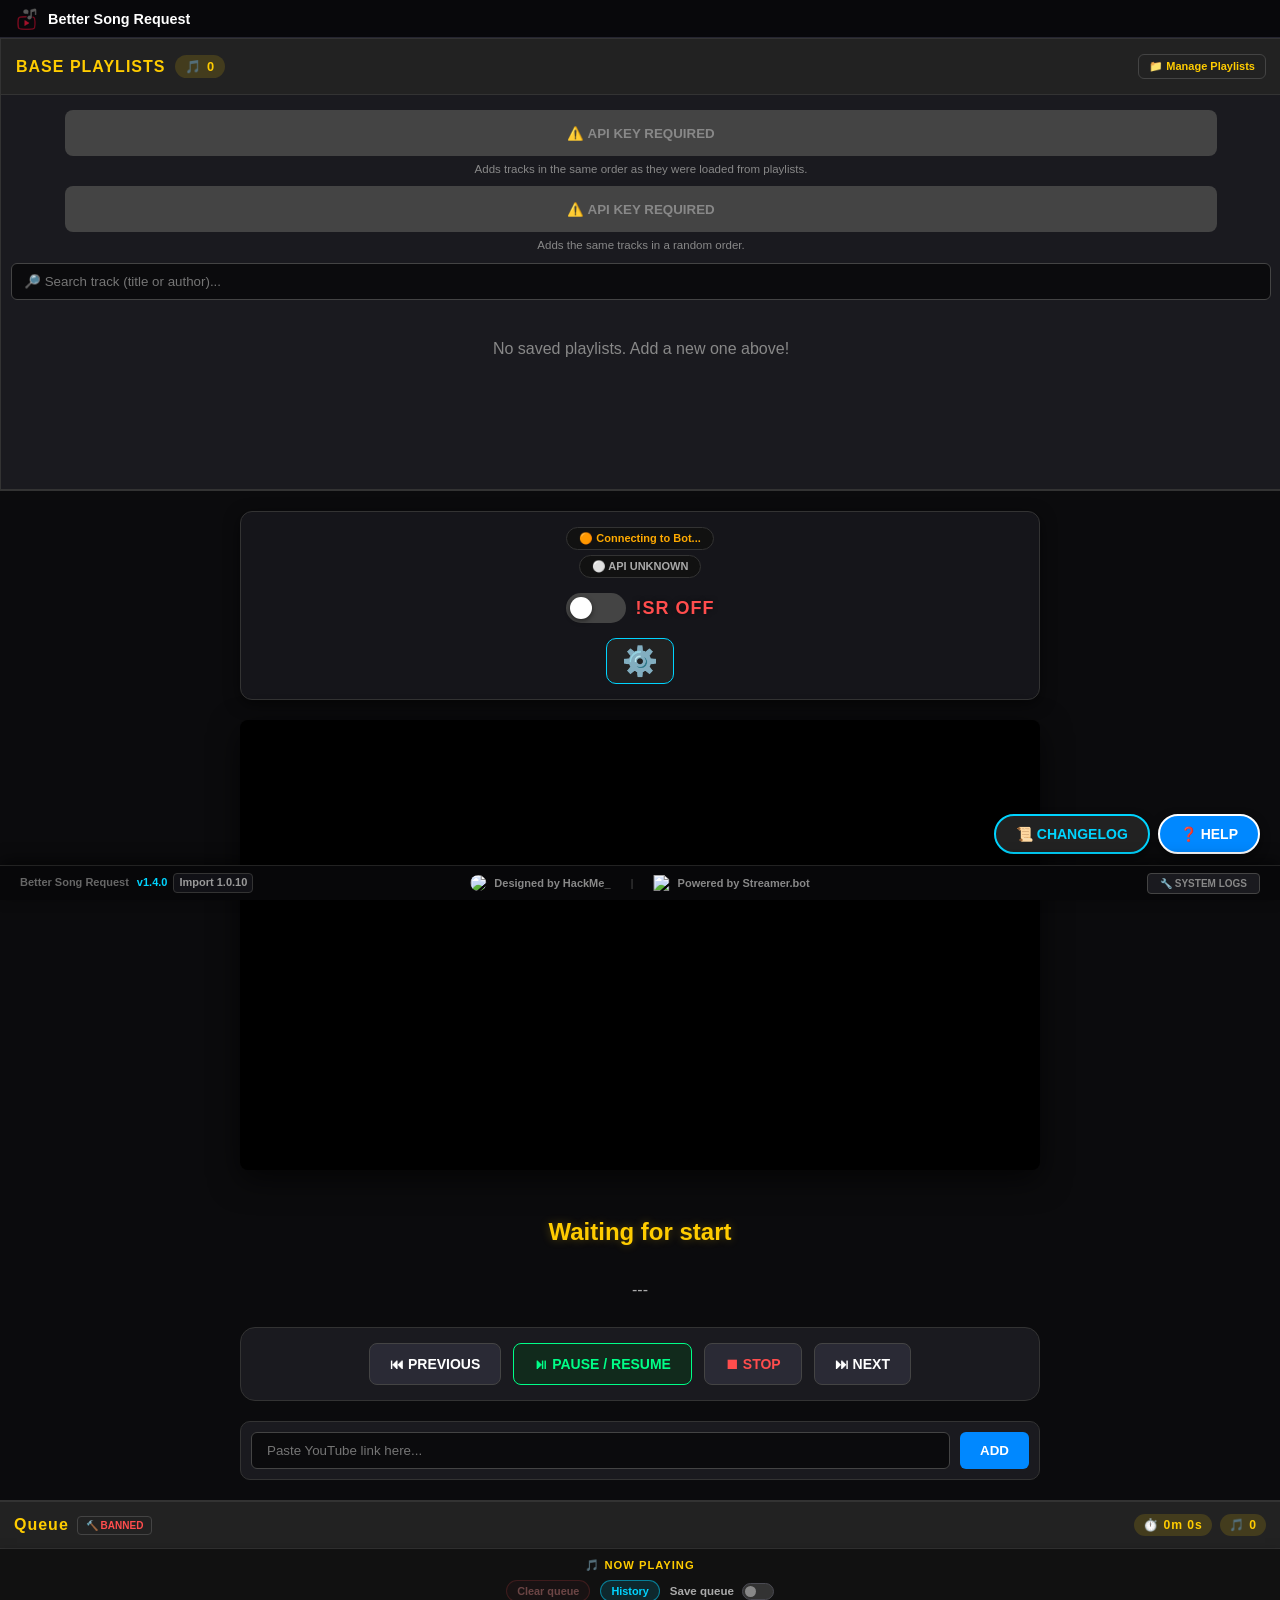
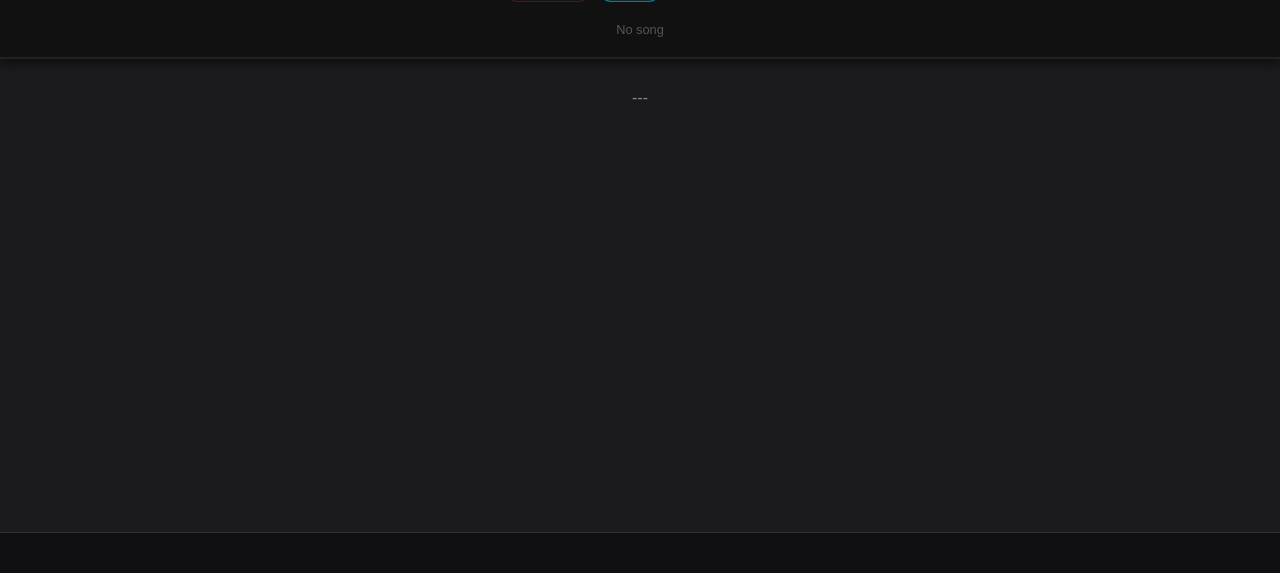
==== commit 8686bada: "Add files via upload" ====
--- a/index.html
+++ b/index.html
@@ -5,7 +5,7 @@
     <title>Better Song Request</title>
     <link rel="icon" type="image/x-icon" href="[data-uri]">
     
-    <link rel="stylesheet" href="style.css?v=20260612-131R03">
+    <link rel="stylesheet" href="style.css?v=20260626-140R04">
 </head>
 <body>
     <header class="app-brand-bar">
@@ -674,7 +674,7 @@
                         For chat commands (!sr, !voteskip, !skip, deleting, etc.) to work, you need specific action commands and queues in Streamer.bot.<br><br>1. Click the <strong>Import</strong> button on the top bar of Streamer.bot.<br>2. Copy the code below, paste it into the empty <em>Import String</em> field, and click <strong>Import</strong>.
                     </p>        
 
-                    <textarea id="sb-import-code" class="tut-code" readonly>U0JBRR+LCAAAAAAABADtfVlz47iy5vtEzH+o6dd72Q3uxI24D7as1ba6tFHL1IkJACQlWtRytFiWbpz/PglQokiKlOTqqjrlanWE2y4SxJpIfJnI5X/+9//69Om3ibsiv/3Xp//h/4B/TsnEhX/+du+uVu7iU2s2HX5quv9cu8vVp+pkPlusPsm/o9+N3/5z/wFZr0azBf+kQtj42f1/0ZtXd7H0Z1P+KvmJ4y7Zwp+v9i/9sFpvtviU1erGX40+teH/bPSfnx59Nv5Eps6n/mzdXlP3ExuR1afFbL3yp8N4n2bN9fSO7ZuYroPg8G7iT/3JemJHneMv+bt/iRK/OSQxH0TUsYQn/zd88unwSrz2HT4CrDmmi5EmGTrRJY0yLFFTQ5LuUI3KukdVSzt0TnwGI1uLabaQR2XqGZJKKJI01/[base64]/xt/86/uMf8flYrundKa1mzch+cWObInqV3JlZJRau58KSMPekGfG68F9fvnR9WNfN8suXZ58tZsuZt/q9Xmx/+VJaQMOb2WJsaF++vGrAElSkyvjLl8mSzRaBT393giA9hV9bZ2u7XLmT71Bj3V39Xlmt5jlV//7lS93drGAZeI215WwqCibL/SM9q3S7cgszR+w5p1ef0wkbdtRg55Tt1Z8b9Jh+9jTWA6egV51Kc5P5PmgGbqWx7kzsqdN9G7GxrbFKLWAqlFP0Xfyb9sRWnTJeMwVPoM5H+L2+9P5p/Dan06L50JjVC9N7uT95m/e39y+0XNqx7f1DpziqUXhGJx14v6wX/LthtXC/cbq1Jek+D/sT/EoL9yW3bL84vWbwWBgfyvA64fdd+FOpIzYJ1oPtPbR3LzuFO1wtl7YD9XndgH445RI8rz8NeuNZdVobOShYs4qNqv54+Hl7P2ITZ9fd1rb9nlMLv685MDevHbW5JV19Cu2u7UptTlvDefUB2vWree3LTLG31Qc07PdqU7bVH2AeUb8L7aFV4LaGPsxXwPwq1GOFZeTl/tlJm8M//TvfngSBw+t8gfkZoseozcL9fODfzdi+/NM42LWn9pIW8bbZlTdOZTyD5xun15g/NhLfJfsePiuwCR4NyvUR1Fdi09or84d+syM37FLgtTp6w7Yb/lMhHN9j+7BWsR+gG6dib6l/P+l333aDVBkP+pBotxxMqoXhqKGMgr6yag16JXnQq6N2OViRXnP3WLF3g171mr5vB72mzCbacDApLZnSSa0NSs/bzuFrCTTrTILxoItrA04vharP6TlWd6L/zqS0rZblkVOuz/j68j0z6A3X7W4J9ZXhYa6X1eKd//hgGW4XyzAf/sDerPsKXvUK1uzzbk57wea111qxp6226BWwxcs607eA/6bdWjAojP94tDevXkH7Z3dnTXq9Pn7svelUtZHD65rY8O141pU1v+r3/4A6GJNl87ldwo+t6vzcGEi3P3zcj+EpqMt9BehOfZ4n5ytrbQfzQdl+bXUbw8+t+1W/13whBb0CNCOzSp0+22htw9w73Yy5j9U14HTRCul2P1/rdtleD9Qmn1NcfSi+VQt9oIvSfh/H9s926MMaXUMPCuk2A4qCMV+nfTuXaAKx6TjRVzc5jyEN7HndY3GEnMr9Ay0HAZ02hn3lbT7o6oi3R4EPVpPvZ4+tccacZsxz2JeX/XfrZtme9Hv20ikBT+7ZsFbN6qBbGg96td3TGH4Xhr4teId8P1DstVOoLquFWp2q8zktv42edp31c+GEJo4/dznPxd4cHfbJutWr/wnnw7Kt1kq0d4/c1iia48yx5a5N7KdY21KlNO4rpZ1TtBU+f4+FWrsT4HazU2o10KjWHrPzPCf2c7atI3/ewfxt+8rIZpMN0PKdTypNxCrPxtMWq47K1tG+bekvVEGvbGLvYOyI7fDhW0+sxXSMq/7dolqyt6Sll5gCvLNsF2FvjCIeXg7PmUt9P/Bw6GcAZ8ILAfqhXd6/GC0oNjrU2+jVdTp5nsG8wNlVn9m92vKxpQMPrcu00jg/73lrvt87/V51eKh3z9t4P1qDrhO4Bb0e7v3RYS6qTllewhrdVYONX52GfAJ44xp+A1+uMTgrjV5lBb9rEc30OK/l5f0R7cH/e73l23MPzflzOJPP939Pm/v29/3R2063/gLj3yX5wztpMoN/pOZi3VRrr07vftfdleC8HoxoxQ5y91dYHz4/HpufWWfpI4sXpX8acGb3u82XPpyhzR7sLbU6q471z3YJl9uy/WeT84bwTF1Wr6TLcO+cP9fTP17e/J/w3Mz9+Troyv6g27x6f1LFXsGZOP6sQh8f5JnAur716kDpp2kAa9UE3NkRZ/CT6oiz77PaD/du7Fx73N75tckA9jucjw/yPzl+FZgrm7dFGOLQfrMM9NHiuLMO2JXzYr0CuKQdlnPumRqs+9tRfHzzp4BjbeDvD7lzmte+2KeHtlvT+iv1oe3i/HN/Mg/6KmB6wL9AV7Nk//L31pEHNedO+S0QZ1m8/gBwajlAtNzxe21rbZfxfmwMzre7Pz7D/NldfUEnWAVa6QCGWw5a1cvtlUuyUx4B3uRzhwOBgYrzHZz7tDrZvwvwut+Vg2qA/khj5M87a1gN7DVR9FdH0YaNno1IGWfg5Ux6m3H+JfD6/gx/GjuBU9q/R6Wd29Vf4FwSdMV2s1egIdXZ6iEeg74+TWBuWlgVfOgBK59bVaCl+9j5eJkv5z0PMedbAPSDSPEM9qw0V7SwGTYKnN/WljCOKcxbe9CFvk2auxi/ZYPC8iKfJRzLHNotwZkEe2FQeeb7cZPL60K+fGj7lC+3uGzW4HKUHtHmHvud461wtsCzxvBQtqPYsO/1MduOQ7nyzP4AbIHg3Hpl02DfH6AxwFKAlbSncTifj2Vx1grczucl9k14dsGzx9LKhXl1HrfimZ/PN4984VjPWJzj0D60i7du5wR/cxn09P3YAR5ub0A+fOu19C7wXnnQujMA39l0slpT1VmfpXHg8U6BY/VR0emBzFsOXulYhjWw0aDH1/Ke86d6zvvZmTH6VMFLfi4ADpoDPqpzXNxHdajDnlK1pnMaFXhlYr853WA76MiA4YKXxnFOwvrz+85pKb/v/t1GyAlZNOrnj/nRv1OeC98Er25B9tkCX+i0EfbaRfxncxs/X0/6leKXFzDO1WduPrbI39sgA55bOzGvx39zftsuYxXGxfn8iJ/JtGfvSPfZv7IsyMKrEfCbbznvf7blpte27Xar8xzJCPD7uI++7Ryf5TOsXNJpGY+EHqGsB04ej8yV+fb8vhJsBhxDgBzURnqlJ9dKHdsudeSG/3Qet89F20c8szw/dkGnnAeE83a+bhSe5bz+EBtcKD8CzDUD/MnrP/x9vj9lrr8pIdIFzMVxxwmv35ydN5ADRnBmwzlRexH9LMIZXqzPgBbawENBTugAPZ6vI8KVnTi9hTIA52VdeG9nvH/M5yeYn5WX8Q/HOhqfK6EzFfrKib0F/NgG+WkOtDl3J/YB182OtJZP3w35vvoUOEEfcFtfWcFcxPp8wDbbkcC4Z2SAvHFF+jbgZ3LmvknpfZIygdij/CyeNXsjwAb3Yt2/VkfZsO9rPWS3OmPcqvqbYahLzZqbK/SEfnq/329grhTOU6rlGsgagLFy9ZVJHXA0ntSe3+u0RZn9tyU6KflA8xGtNXiZorOkSm1EC0Pf7TVXPbW+7al839aE/sHp2h4Nv/cAc436k7dgwGW8MsdN9SC9rvt2p0A7PtDUM+nKc+CngKs5Xmwc8ECBn+1N5e21D3MEfFYHfOwxteYN9s96Kh+3HfQAL9NugHpKVAfnwyEvTfPeva5XrM04/K4Z9fluUvPvRof603MCuPGU3lJ6cK6Di9fN55FjSiL0FcPZc2sj5rUFuDZrbOLbAANWseWBjZdibvhcPlTlk7M6xFXJeeS8V+Bzgcm1x4fiMuRBUDZrHZX9s1JWm8UNYJSUzi4+RuBze11jYoyFcIxCHxhE+sIH4H/Q31FIk+fHsi+bHsvdtWPZHvZET9n3EfbjYSyn9DDK3gMcU4jzqXboz38czqmwbOOyvjobM9gd4BM99MaVjJ0jr9gk57WwHFanICvB7zhNfbs7j1HuHqz5/eFhH8A5IPM1//yChsm98dXjrwBOLTQ6b4BXg3ordp/zdEoDC8AgltCRlPfrW/yG83Asj9g0pj+L64gq91vSGwAddkJ5lNNgSdBFxHv3czQ76i7CO6NDW0m9WezeR6wrv4/jtK4LnQ/wUmNgi/rFPWHmOXJZLy7ms6XYOuy1IeBrBJgEMM3diawKdeiX712iM+VFrEulLjAC3/vijOe6isOeLA1G7OXt0Lf/yOBvJ/uTyTjUc/E9wHlrJma+fM/YF+vQ3IV6qPH8uL6hviCjzse2UvvnoFtHID+Efdlm669SdWf1bwKyR9Dv1mewNiEerwA2KAOGqoyBdrThoY6n4B5k6vuATZtzIeO+715GzEO1k00vsTbX7UlpBXO5bsJ88/0Q3mWKcstqpFuC8fT43XPA8d8aaGgM8wv7LJhS2K+DDuAcpTN/5HcAig4YSc84++7itMl5+abfq+2Al5zR7fA7QF5W77Bp0BDlWyPAOXgDfQQaPuga9A6VD/Q3nB/0MEysCz+XY/RdgXFM68EgS4/5NViwdW9m3NFFOOA5aicPq4m54HimButeCXnb5sgnyjDP3c5yX47zrCXw1xeyzbMvaG7dy/g0dq8s7kI5pnroFIfi7uaAO+xJafv5sK932owKWjm///g5cJj3LP1bzpoq4TpuhlxXGa1RIb4/c+gltWZcl8XvgR6LttZX7I3Qq/jjobtN6R+S50A4p7tLaxXi6lPcOzrq2PdztMewP/t67fVjZ/ZEeI6Ick8B9NUOyz5WkjrP9+y1d+2r2HdRvVxuKL/BPqkvLp3H0T7KOTuvPI+j/fx40EdwXb5fnfM5IV0E/Bl4EHp75fYvgN2BXrg8zO+Jj/MexxbAg+ewlmgQ6poFTXEM2wSahPngNk11zkedsr3LtyX6frRTnQaI2ngHZzHXUXqDY788wFZrbuPEhB6xuYU6M+/tBRa6TFsnuvZ9P4HnYTl2TsxDvH3gDXf/AVjlB/CHu7d6+3q+cFaPnCNnvxNf7XklxyD1Riu8u9ufG29dwBTWgaY/+3F5PNKjeqFOtO7F9P4cXwt8m4mZ9+O7zNdFuavWMi4rZ9ebWg+huxW4qeSWASNWOC1qsP7LND/J0fnkrN1xXvk8PpByCXUAg7FJ/bINn7xyqmXA5uEdhQlyyEv8e45Vq5PQXiTxbHrQ/wkbmA2FbwaAo2irOvRS88+fD7olwR+PmIDLA8A3/PvFoBfsrtBHCTyYbec3gjrG4d4Sdoh1SkAm6Amd+P2aywxZdgq59/xZdJqoN4nVzt/RDUfnsPyethK05GTZdmXR01faVUVn0HHvxfS258Z2HT1f5gMRX/LtijMXdbzknK8Xz0Qupwavjs3tDuy4zrI2KAwvyKYO7bVC+uMynru983P10oLm89oRe8A//6yxJkJnd+cPeoMAcHJWHbF77lj7BX0O72/76kfuqyzMFrdZzaFLZ4JhrbJ050d8PRD2QjWY6ybHnkk9CdDZcS1tDd6NAItN6Da0mc09f7ntAuAKtwtYKNQvrwc9xjEBcnv3wr6kGtRbp7p7fs90uEcNdVcNBY/DtYn/ewP9HsHalGp0Mnjl9cX/ze8CE+fGQbeeuCsScm1E43EbqtZRJz6A952M98Cbwjue2LoJDGgrts8U/EJ4e7FvIruV0L6F07bCZe6nAMY9CUIc3cE+mdgvTmEE53qw5HsurrfNwbsKVYAnZNlUHmk8cCb22ik1dVYG7HDlfcU167jnHx3+74NOkT8/0M+V93N/5Q7uhBddeQf23ju3eWK/TdF/nzjzzBcum03mfuBm+CPt3WcCsm2tyCLLY0mUWJJXt+ku18GqPbPJwudOQOfKJkpl+ePsnZNM3WOKwiRdUWVJI7IlEY85kqoaju4yQlVDOxnPxvWHI95T9DvKcVzC/L+TeSDcJ0s4VGX16Lxnkz913Dd4J1/j08RmQUDmS9cpc3+zpC/Uv6KCp/54CmJEpRqTFI/7ajH4n+W5SJKJpjtI9Qh1yIf1x2uN/fkv4YznIYYMV6MScTxF0hRFk7AMS2U6hkksYqmaLuc44zFquYRZrqQTTGGZgN6ph1XJo4bjOJZHDPfUj+/mjPcNnPG+r39bni/aQ2N+9B1T3kbcto6fA4BX4JkewHvzeHbaPpy3L5GeoTcCXm8jjgmuuj/yz/mYCfzic7vYA548PEtjSuFPFgzmg57D/cJSMvFgxIQOJsQBkX8JyOdxW6EWCho9uf457i/xy5+/N73ETX666SVueombXuLn10t8NDnJ8CgmmixZLgU5yWWeRE1VkQzHtTADeO9S428kJ8kOI1glsoRVTwM5iTEJGxaRCEOOLhPVoJr1YeWkOv/7V5CTmOearuMoIL4yXdIwBaIFyUmSPdOD5dIsrJo5chLxiCV7ri45jgf07llUwhrxJOzomilTZimwJDc56UMELblJXj9Q8qo07abXQQnvn6NXxS+qgU4i0+ssOBMoNC155mieD990ZTTkqEdYCML8VyeJ7+NIMfGMJaSw+yV8wy0FV1X/ZM7iFoQRrfE2uYXYXuq7jNZDywsRTeZpXH+F/oyg/zthDSrQ5lhY+IZRX1YcdTrVQpF7DMm0vJlnoK0rvHVDi6Eo4sy+3pSX7HlrwELpbKSHEIEmrMbCZ1d6fnyFdU2ERCMr1/h+OTe26yxTrpf8CrWOowS8Dj9Pwsu5kYno6Drvoau1Dnm8QtC8m9NOqJ248CyUnrh0Fd4UFXMku4NHfaz9pwl/f9tXP3JfZe2XeGQqXsZr/PeHkrw0DWGiY1kiKgZRw7QsiSoKkXRHU6mDHdXR2N9I8lJl4lGKXEmmjiEB1HYkYsCcMFPzNEO1iKqYH1LyKozI6tldLsnwpxa+fkkp5C+KAj8K6tOuvWNKaXq8sAA4vx36x+f8qDoNxhA6uB9gvl5jiB8Db5/Z2F6xShOODJkHOBwNlJTSK9u5MOoPi8H4Nlfgd0tL0psH0QVCrI/JCxdxpAK03vinMDpS9F0SAe7ZhM2Ox2+WYnU/F1lBAo99x1FfLsOw9qCrjw+K5/i8ZSkcO4q9HhRX876ynB3XKNNAXtQbQaLWaMUDhPS7TnBGFLqgYBdBlA5rH110iQBCSvBCttXLMKNUD+ik+US69UX+WK9v9xio6Oq2IzEv1j6IlXlrfh76imB732yNT4MgHB0ShLH6JQOlBBxuAKSKGSaJ4D5xwzPuoE3LtRHQ0kXngRyFvKjzscWdi/cBPhXu9GPHoeEx+Of+3WkAznc4shzH8ycXM/eXmJGYGwvytqeTi8FMj8p/gM/7er7KSSIGo6M6OY3ysQFst7zCfeL5Iw9QGrt8EuVesvjs3mElBssfC7UF30PVpCPgYR+e6VMy2GN8/1Qrb1YMknMepjuFZB9j5a9uwzlcqqX66uRctsXEQsFDrzS+TO6x4/pGfO+cEwNXeYSX6YJH1KNvEjxC7MGj48j2Hl9l3H9Fv1ti3UYZ5/IZBxouqoaXpsc6UNTf2PlwcKQ6OlRBn65yKDlrCJnmpxlzHuc3/dRZk8Nzrro0vkL0S12AAu3F5uqoKrhmvjYnfc86m/eBV4VqUJzTx4vgiJ7sMn7mfAz6VIc9ArTKL00bZ9fqrzoFfUQRVVEVS3EQkUyCdEnTeKx3mWmS63mujjVDk03r5xJR0fcUUXWHMmKYSKIIe5Km60yirmrBX67HLGxqGnY/pIjKRc/uYnbMFyHe/mQC6vW3gwqijsNUSTUcWBwCa0WRK0tER6aiqhQxDeXcDuqq4yieYkqGAlSvmbIhUU/VJOYqHtMZQy7Gt9vBmxXlB7/L63XG+M+mjEXktWxvlMS900EwT1sRnhHY9oqMM1ZYcIgm+x4Cg96gW9tRpb7gEZpi30QRBUV0DAHCBwGbNvghD8JBqKA4RNp4PHpxzNNKk78kzKXuM99rSZahLNl7qiSe7RJ3e+U3AKo8Wi/yT+ZMPLdHAnwcgR+30BLRQMK7xCuBXA5tEhHhJS5cgtBpo2G1DbTFLayyosLlRxbJ8iaP15uMHpkfqTCMUNI7o/zaC1HJiAL5UaxT9wwnSoDrvKyj+43IQz62X86O7RtFjjvejwRNlYg60jziQvS3pOVw/n38e++yzyr0xF1fVjtiD/QvPAvv5I5WyXn3hfto2icWmLd99UP3VcZ+ufOPCgheZn6Ks35iQUlVVaxagDEt6mEOOUFGMFRT0ollUKKaBGD+30hQQoTKWFU0ybQAQWtE8SRLp/CXBr+oqeuYKR9WULJnwfoXsaNUmIZ1WXckF8sg0CLTkojpUclTNMWwXKIRSnMkJYcYnuXpnsQcS5M0D8RgixETBGLLYJqOkIlO/StvktJNUrogKe1zGEWn14kVTCGeuyyZW4xNSmor/P5EajpeIfC48un8V/8GSe0u7yp47/9fqE0HMI7M2KgTDCe8HNjRSZ8Re/AKf4h35ExL5LHqqM0RmzZ3thIgUhj6j9vqXMTbKsuvg7Lojw/oawwnuojhlIj7tc/HInICTKO5enuMYrcNXgFJrAb2HmW00/F5Emres/16ap32i6m2/wP6lWwTpICzbe5joKXWVVxtXPDtyo7JvuWxz0TsA9G+PcbPdkcucYQc0VfYv2Xc+ivV/s3KNz3nNyvfmzXizcr3ZuV721c3K98rNQNMIZbHXCx5yFMlzUDc1Ux1JMtTKJGR4WH3J7Py/a6aAawyrHo6yJkKA/leI0TCHmOSIruMGNRRDRV/WM3AXuQvzRbs19APEBUZrkkUyTV17iypAN06BEsyo6aMESyleZrhfW86YHmqzDQiIUOxJE0hTKJEMyVquLrnIt1S1FPTgZt+4Kf0s7wlh78lh08kaj+xFUwGwT6nvAkD9iTbC58FKJ1o0xAJnpVmwBNmUTVU2mRcd6/yEx5GAvZd1R/+8efxCoqJZJb25pUnI+/KOnuS0aJXsNaPMk9IzssOLADnf/w54UlMG/PP24A9qZv1Y7D8oxbIyudWYO2vlKCuWgDfzsPkidXJZ6ijV6k77q745rXGJ3b7MVCWlWw8SiTJlVv0TMJIrmA6Ki4iG9nnMDHlcPi5jYbP7SKf60OS8Q7QxypaR/80seTe1vXQr2PScg5AH4pvX5u8qtXRu43OW61ZwrVYgt5MG75EoPZKPbhkn33d1SwPWg1zXhgJPtA4JDKPkthGypPEe5irdwHuY3LVZjCYlGRaaUZJXFple8STRbOtfj8oN2bVQMzBqtF1eOJrIfC0u9gg3A67ZclPL3dXJeA8JK/lybFFsNGJSMq+y00OrOyTzz5whcIGi8TDD+9P+CoSCPkDoYTo9xqYiMQl1yTCPSS/bcI+LV5M/h0f3zVJZsNksvEEu2HSuYN5yFNwUMAl+vH+5PFHfntMHJhO7DvdJxnOS+g75lfNPCD9fRvKT69JxNw/JP7NSFx8eNcTdv75CYyPPinVi8llv3/Sx6bXHONWA3X+Vskfn1+KmwttXKdwPV/H1ytj8xOcn6OZH6OwzTovUiZdqTMj3v9volTLTkRfarRsXOoEtc8d/y+fc+Lvm2nazYQmRRc307SbadptX/1bTNOy6HLwCmuVeR7EEgokAvpfmTjqqgvejlzb4yfba9q1VluuZgbHjSc/CIPZJ5Ih/JKXux/x0sDzXMMjliqplqpKmmXIEiWuK5muLrsO0lzqndpl/bqXBog6mqdSWSKW7kqaSXSJ6rouYYQ0kxIPE1X+sJcGn8l6+WvcFri6gphn8gCiPMeASyyJYqZImHiqrJgqch0957ZAUy3iIMuQXBc5kkZ0KlnMAILHWGNIZh4xTl22fubbgt9Oenu7K/i57wr+3YaPP5mLWKNh2+2mfXMRu7mI3eSFmxx+k8Nv++pnk8M/[base64]/I5HOpLosGxaWmGd4koaxKxFkuBK2EDYtSjXVND6sSLeX1lruagWllz+zdPdL+rn8RZHgx0XyL2lNOIoBRs73VsfHiPYTeeQWjxagbTgWuDcH24qI9m/1VtpKMK6xw2hg1xekdy+syUmvFkQ3KPtI/NllRN3y3tI/6+gQYkCnZwdO134mXXnupOvl4kHALdjtoF0OVqQXHrvPL518z4ayA6JIbURLie9S85FZJqy7fbe51OewfLNEJyVYLzsSP0TE9b2nyUkZAb9Da8sz9U9BjOCRwMP5KNrrPtDOIJ2h4ND/4tucdgPU7Oqj/uRtP+c1Hk19NzizpgPl7bUPR2hnYr/B3AMsAhGAeyQkx3HoS+RFAGKQfPAWeC6coRmxbrWAwdzCujwAFFo7lboQpbLmKt0PhoTlfKgZV9EZLxbRxhyO9Trfe/1tkn6YqDfYDjrAxpXgpaGAaNN1XgFai7rDCMvhOFIhTNZOgYu1td2g2ywCZBgJy9ys6OwFLlY31nalpncAAjERSTqxF5fVMkDRrPp8EEsrG25lBd/Z48T+Ldy9AeTJ+OaOe8PIF/rcpWoz6CirOStFczROh3QR2nTOC7h3zjRoiG9bIyXr20OokENf7cw9nxxPdpk7C/o/BxFAeEIMSoNX4JVtogSbzmG9BL3fXRqjfcI/Hq5bnwy+kl6j07rTYzutI71mGXXwtateGldlv++a8J086IR7/Mq1m2Z9m1675mH/nxlfdpnU2hXzeO3d2/PDXYaHF/CYk29TfOLKNczjYbljTZWDdeIZGdJznuZ1fE03sTXNL5cZCik8xxM0M07x7Ozx+lTBy0TIHmH9UEufC5l0mz57xG3YuT4I686jJ8C5MRzmM91GNn2KbzPXLf193rqdG0teGWFhCs+hvRMa3Hu0HuYr4kvtHvfSe87IajEchd8k9tk29V16HdL1zmM0lH7Hz/Yo9E9GVo2s0Bc9Ug44b930uxFtpGiyuRPWKCLrxrn3QkVrehneWIeMGE60V7m6d+i7veaqp9a3PQVwZQmPo7MpwCvY4zLw8x3HOxnnWsojLCfLwSFTQy/ab91+r8ozMyFq4x0LsDijmDij8DaBOc+fK9+qfYFbemrI93pKuJ/iY844H75V2wce77GQN3s0wq/nz5CUF+Axk0mGZXQHMNphf9mT0vaRZ4Mpyx5Ta154fuI3UbeNl4InlXAQx7rn+U0qRF4hpP80zrtMf4fn1/Ulj198q3k58LaeGp1pXj/CzBfPkG9Mm+k+NHc95YCr78/h7q8ef4S3bbwSeFzG3FIoGCh467biezON278VPQQrVsZbWH9urb8T3o5c7noprp8Lmtif2VlV/koINi5rJEMyfeMsWxdVt8dQlJmhlc5k2PpYliy6ZVGMLUsyNIIljVlEwsiSJVfXXKS7SHHdU6OAX9c7QbNkD3FLHscjrqRxBTBxDARzQhzZ1BHF1sf0TqjPNp+BxKBU13eG7gpobfVTeyrcFJ//PsUnMGNgynakXMpmokM/US4ZBgb6XEKDTng4Zto/pO0e8oH5ISZdvM7E3VWeYHKlPUKi3uttDT4Wo1dUXVFcSiQN64akAS+TMJUNCSmIMRW4k4blvxGj9yzT8lTHkhDm91suJhLFHoLp0Jis6ZZrsY/J6MOo9iu3NfZ/DbNFnRnEU6kueabM/SddR7JU6kmKyjD8y8NMNfPMFhkmzIBV1THP5KAyTaKeJ0uWY7jIRapK9Ftc+1tc+49uC9hty81ST64/tey7my3gzRbwZrN0swW82QLe9tXNFjBd9toMYI5LHc0ByEi5rKSYSCIGQoD4icEsxFxET2W/X1dWMlXFdYmqSaYpKyA/OgCjLYtJCvJkh2iKIRP6IWWl/mpSncxni9WDT4bT2XLls5sx4L9fePj2Xk+/pDhyRTTPzGMMub17ERGqOg7qnSJu2SVcbHVKlfYYt+1i8NDZZkW+vD/e//Bvw/sfBY77jJQYg6AvjhJ7dxRZjjD6PRF439fHwzf1asNueu2O3e6gUqXZOlM24C5UjtcZ200bytuFd5Qt4XJbrj2crX/slKDcIfJGXkRVv4NWtc4V5ewx7vBIHi0UNM6WQ6NSO7iiXdsuwVi8DuJJpJ/PRGw9STR9ro+HFFX57Rbf7rv2Ff0rQvfQvn/n1hzIpC3fX1MuvYbtpt3stDp65TxN6Z9tGTfaxdKAl+3JTq1ZDNfWLpY652lAttulZq2HQrqEPtqdcb1UHZ7Oddp7/[base64]/f3bTJN409DcN/W1f3TT06bJXinSGZXqeCkKLazAdRDrkSFRmHuBcVTYsA8AvNX4uke67eusbiGiy6VDJc3Qe2kvFMBMg8GJqeZaBLE9GyocV6bojd/pLiHQupq6hOLqkOtiSNKaDCM4MWbIsTIGEXWwaeRk4dQvEPR6OG7s886ziMgnrjiZ5iqzJ1LKgslMVxs8s0n2Yy4ibnPQD5aReq2j/eZOTbnLSDc/d5KSbnHTbVzc56a/JSZareFhxPUnVsAuCAQWZwFKRhHSCkaUonmP9nSyZHF1RFarKEkPYkDRqyhLBMCcG1QhSCSOIfNyrr4bo668gKDlMcSxHVyUQXz1Jc0BkoqplSorhypYDwg/QdI6gpMpUl2FBQEbCMnxqORJGpiFR3ZQNTVeYp90EpZug9NEFJW67Yh8y+nC7lZPsyL9oBsAkmPya2AIpYfG9WU0mie/j4C7xjCUEp/slfCMyq1f9kznjz4N+V4DqRMwDHsNqL6hdBtih+6xwv30Sdj/NEfR/1+JZRwRAHA9rfj8R06BaKHKbQZmWN/MMgHQ58/s+C0jkIpwdKyG3nn1cpnMuv3vQyOPtRGsePsvKaJICcfEMT+H75tZ9R0YdIfiPubAR2y/nxvaNMlEfwWet4ygBr8PPE8quyWJ1RtnxXkVBHq+IMu5ktRMqFC48CwWeY4asYo4wJjIKddan2YBu++pH7qus/RJ36f+IdoLYVA3kaZbkGNz3wzGJRCnSJR2blseIbiDF+dWEpfCPQ/lQ3klgxlMh6t2iEA1mbHx9WObf8jq3lxFyuzd3FxN/tXKdzjLLYSJ6HZuH/zwZ3Xtlj2gE/+efJ/LXcRFPxu1PhXiX9WoSwmGUXEMx9Jx2Fu7QfSu+zQOf+asCma/Wi8yaYR3IXmhI1O4Pp7OFez9b3TE2WwtBLi20hkWq05W7mJIgo8Bytl6E4oaCsKUgMzX1SxB1C7xyd5HVtX0JvnJnSjGydFvudOmv/NfMEQ6DGSVBYTYLQLbh41QTA12L6qOXiXeRsJwnJQ9BEl61wy0dbbxsbcM3oUSQVxWFEEdiBJk8egGXYhVTcpjlIaJ4JpPVbEpcLn4AGaYaudFgLg2eI0H5J6LB+GHy2zMs/4KsZvBpzrlyiLGhYV3WHcnFMvBLZFoSMT0qeYqmGJZLNEJpNpW+zoL15EcwzLChL4svU/7njWr/OtX+RESbQZLvjRgTJ8mVu0wHzvleRBk2JciS/8Ef3Gjzr9Om8XMTJ1MQdRymSqrhWJJGsCdR5MoS0ZGpqCpFTEPZxLlZwBCW8PMDqDNqKyRP+EM8udHnr0WfX3XiExUZrkkUyTV1WdI8BdirQ7AkM2rKGDGsmiQPl5ZmsFw/BJyKlkLqXXgnrd5oN6KvD3rufx1YfadT3ZF052m/wu9DtyfN3Ag1oqa/E6F6iAGT1ahEHE+RNEXRJCxbpmQ6hkksYqmaLufw2B8DXxPQ9QSU3Kg2Iq2/E9W+N8N4jGrTSda/[base64]/DdeR7hiiho+cd94yEbX4abRvLvy7+j3Paz8beJP/cl6YkcfibdIIsF8RH6XARX86/8D69ibIhguAQA=</textarea>
+                    <textarea id="sb-import-code" class="tut-code" readonly>U0JBRR+LCAAAAAAAAgrtfWtz4rjW7l/pw9fdmpHlq7rq/RAIF5OECQZs49O7Tulig4MNDJcQsmv/91OyjTHEELqnb+8MU9U13UaWJS1prWdd9Z9K7K9I5dN/KlMS+5VPlaq/WvmLD73ZdPTB8v9c+8vVBzOezxarD9Jv8DcJVj5WyHo1ni0qnyotwiYP/v+rfKw8+4tlOJtWPlXyVtxfskU4X6WPw7SPYLb4UPaJTbgaf+hvwhUbf/xwF7LJxw/D2bq/pv7HDzxcEhr5/AONyHTyYeFvyIJ/WC3C0chfLD+QKf/gk0W0/dCzPvjTtOl84bOxzybpaGfWenrD0pFM11H0sRKH0zBex/Zu2OLpfz9WOEkXgySNl5VP//c/lZBXPlWwwnUfQwVoKlGBQhkGVFcgUDlVqKQGVDaUysfKn2t/LVbRgAGVaKABmVAIFF8PAEFIApLEGJcwliSJVT5WstFWPq0Wa/9jxX9h0Zr7jcUsboXL1WyxrXwKSLQ8/OnRn/JwOsp/yggnljNbzcrHymgxW88rnyrZIh7+SKIN2S6t9TTvY0GmfBbvlih7yGZTtl4s/Okqf7Rb9GRh2CyOyZSbYn0kTUGIEA4YgTpQZKYBqiIdcGYEkKBAZ5Jc+ZiuJYW+D2UVAiIbOlB0LANDQxqQsM4pRn6gy6TysbLazv3KJwVK5eu0zAj07/9+/E8l3RNiJCl5k+/4TNGYYTCAJR8CBTENGArVAOFI4bLGCNVo/h1JQoXvFFf9/Q9xavhI1SngnHCgICwBAlUNGIEPqWRwKFGUf0hWIVLe/dS/P1aWa3pT2IYpmdOvHhyt9NHCD/yFP2W+aF2pffr82QmnfLZZfv78ELLFbDkLVr916v3PnxsLEvub2WKiKZ8/Pyu/wd9kKEv48+d4yWaLKKS/8SiqfPy6Pnrb5cqPv0EPHX/1W2u1mmdd/fb5c8ffrGbTpIf2cjZNfvj3xwrdrvzajIsjwN3OnMZsNJCjV960V39s4N3xs/uJGvGaavKWtSn9PbIiv9VdD2J7yp2XMZvYCmu1IyZ35hSpr8V3+rEt8yZeM4RjXlPvGMLr936/n7zM6bSu33Znndq0Kg3jl/lwW32izcYr21ZvB/Vxm8YvcxoPOrXpslMLb0ZmrbrhTntJnIfRMMbPtFZt+E37ibtWdFeb7NqIPkdm7Sb90+pAFkdrb1ud02lV4rUbbNZ5xBvtiLl2xGSrnT4fzcWY8/dq1Vfeaifj524nYuENNpuNrSc/[base64]/Pi3YqY0O9szcC29m5qAz85zOYj/ulzl1Isi243SNLhg7i23I3fbabHpj2upER3sTH+8bJltb4qhTs+XNvab93HO6o8feTWg+Ha714fi9MQurq6FrPRFxLhrtyEO2cj+RxrzZme322n2temOGo9//mEbP3LWkYWyz+7jzTO3N892toTmSyu4luHBrxvpO2jwHNdHWM7ze6Pc/Yin0nO78cRuxe3mzvouWv7cjCT32IsN3sMRboq925NaM+V1j5ZuhGT9Km2e31eH+a/0l6E3C4z31dq+Mszmofe50njy383rXPVivMtoi4lgRhdHEvIUj6jTgEI3Wltx+5m711Xlt8PtIrL1dtvaF79tiX6Rnbbdek5eIxhyKNX3s3bw89G7idngzJo664W63wD8eZmZ4E16yH3gcTTwHtz1Bp+w77+0J3mqrh/QuO5v2a7JvauNEFnTRy9xzVGg2O0vi2OuEXzbViG+rB7/f1SbzkjUtWef0zzB7735iRV7ckGjL6nluQ/LcDuw17bHXtLdsq1a9ZndmRgnvXHUdHtGp4C03Yd/BGnFelsOeId0/3YSlfCb9c+J5ejZ35+R+Er32p/aS1vHWEjyxNZnt17hsbqdpc4pX8lis3ygcSO1gAO3qYNIxewO1dZ7nFP7cnP1WLp8Ysscs7sxst70Ue9mMx5C3qq9/hMYzl7l8n5/[base64]/+d7prEJzac5M0Nz5khKaEaS/tBv4Dt7E5qhOT8//mxvZt/PxrMeyPbTENmvbDs5O7/ze7KEfxytxf2Eb6lsb5i0fHF7qjN0XiTv9PnKZfaZ+URCZp3fH+f7T/7U21uKGpMhagjZv2Ux3t7V2n/0JSuwJtjuT/a4475WvWxfXiLX34wVnuIpb3hu2fmkyF4NY3ty8flEOKJOO/JuscTiDSYtC7Lb2fO9zGW+VVUq25A77SiRwT0sJ7LvFqPs7O7lWm05MkMvpnJ7NXS7mEw7zzTFnKXzzDFEM/t+3RrzZn302BO4PBK8eG0hGw6ydl23o9L4YVac311P7XluR6Kt7snvnHqenNP82/NXihTx7bs+av/pOR14H1XHbNqJ7g7Hd/ps7XkQJK619HpClhX7V6k5tea8+RKZEfz9PrKed3O7q01Gj6/GyIzsNUHqM0fKyG5GkDYH4QXfG3PXmlHZFON/9hyBgaxE73G27ey3dkDjxsrrtfnj9lhHMH43a22bxqs1lfnarDck3hw/l+kLZfuNJPxLzHUnw9WW51r99HdeZXK0Hm5HYbKvWg/a/RbLXGbrDI+FXk99ogg+c5Twod/5EwzFXirIx/f58inZlWLOpeeoU94cd05jzzGkzmZp1m9CwWdp0157sjUbIPuJInXCpD2/dZvdxbt8thmteS3/bt9zOs80tl7FeXy4XZ7FDLtvl/DlERFyLLK2vr3bmxn2O8dbe5uROMPmrm2jEw0RXnuth2T8589HZ8yb9pTKbTUbj9hjPc/hkV9Ts/Ucz4SsTXB7tAnNeP9OKrvEWo2pGwr9dDkXz8wzWGTPF/b9pHK8AT2HP7Np1DnG3+atUfZ7i8VYYq0OfbDh2o4bS+4MRn+EN6HtqAsaY5me3+NzOu0KrK5YLXs7dC1hi+gQR5V4005oKfhT/8Tvd2dkQ2ZP2ApMStx21HcFLu7cDl0r8hDe+r0Du8GcxXZH2DeGcL8mWf/n99LJsSujh5rQE8r2qHJ6zrXZqPN0803w6k63t+v40YUvj/0JK8rXN+M64pfvYZyLZe5JbHFz8mwLHfAc7cS6Pu3/rQ4ofHnmQhevTUZmX8hkSWIoejLDy9r602gx7JnfdN37EzxwoWQPYHS71xE2hXP0bdf4LJ9pVce+8/I8TOwI1bXnslP7+h3sZKmsOUhsEQOI/7Ak3LPshm3ZnYEZbs5iQJJ+O8cz9+f1oWSfCh6Qrdt5nSCV5aL/DBucbz90bUiaOOl/9/d3xjPhbnuc2tqELH7D65dn163ZmQ1dq09leztEyTiFDL8lzQYcIIELO8Lmeb6PVm6vKe63VAdIeFn0zO2y30cn93Ug9ILRu/jnT4F1xFr1BOacdJ7p1IvYtLseIHtLnMaSuPNoh+vu9nvt9P6ud7q9mup6TvuVos7Cc63imDNsw2Ypxp18MfbM7W0ta8udUjsofmP7C4v2jVQW39VtZYjszMb6lTbKSaPbs3FjELUfB6G5FDYazy3HNhfYCd+cd9Zqz3ncgF5vjxkTXJ/bKzMb83s2dWnFzeYq8t2HHY/IsYIjwZG/[base64]/h+3n7oq24qNdWNyyOkJCHZrP9TNFm1HM7Pc/lYxZbPU/wZrcKiYPXJ/dLKp/HLOav9wkvsIQt9LWHbPWu1t5mfbW9mllY9zI/SzvymokfRGCgi9pz1Nh6dXVMnYGws54/5xeNs7smTje861WNoFZ9t20mZy5uP0T4ldfMA98Mb7VL9lmKJ8v38Cj0XC+iU2vgu9XIDCejdjjM9t/y8LcIJpiGClto7QK/RK4L2EjY8OxWtEn16szvFReft4/3eRlfTeZRHNP9JFp7TVvpo+HMjDIa1sylmdsKO8/UFWsZCRvBui+3J8RRx7QeTWmMt96gM2ZoMDdvFWze3hTPBGTTY3t+4YwdzEltC3ufX8fxXa19sM8Fj8ptIAivWLOxJa6QO+oji605jRvLnsPXgld1UePV601Gj09w9FB7Z/+99SedxHMn+HlIEV6awucnMIaU+zgbNG4IHXpymqfnayRwRk30Y6GX52HcWN7V2ipvSgGT24HnqONh/BIl9Mhkzt4Wf55vdNE4GqJVbvfvN6MVca3Xvb8z8yHu8P8R7850tKRN9m4+r53u1xVt6nxJUXtMa6PQd62VK3e2rixkaDsQ68EdO6Dp++/M5+C7U9rE4dB5eSCONC/4InfY7PSaZc9SG7sduSj1B7oo70PoWalvtDfRy3yhCaadpO9Z+ZhTv9Ku/+M1uYSHCH262LdYR2FXIIktYTR76G2Sde05KiybW/JuhAVukDwbL5O1EWt5a0p3b+cibDCH65hgUWErSezwyt1tfZlg03q05mV0RNmzRtk365uHN3pocY6dZy58W8dzrKVztJO55GfmlsrCdpb7bM/NJWt7PJebS+ey3Z0JF2VjDDej3VxKZFT5GagN4xQrtnfj+ddjr3heuu9jo3Kbuz2Ads+FL+3+IBoUddODdRX25ukmtRUW9tS3iwkYnzyDQr7tzkEXYUnQXPDcw7Px1fNv9eu41h28BP161OnZB36H4z2wMGttwwxvFmYzo2/9G67DKVlWlB2t6pa43pg3B4l9MtX1kn2R895sjWZ7nJrqGLtv+ediYSYCY4i9rj6zWBrTZqR5dtJ/grtKfZsp/c5h2GQ9EzxUxGm3N/rX+bVzmfKU0KXVudvppF2paia+x92ZbHhj9vSyG9u/Svjbm/PJJJzquOIMCN7aO41tzvmchwkdrNdeqrcWsMrNptwWvPeHmM1sLFtBi/njMJ5HQ7m7HjQbW4YGx32Xja+oT6Ghawos8cya9pa3hG1bGe36uI+qWypXIza15p778Cb+5rxPbxcXU75fCt9c9xOfiPA9NyRxHu5aebsvxn+X6GkFXr4Zuu1Xzzntt9rFePCaOmDTqJu07403LMYbz21DP7fvH/pz7mvVZ+52Ryyhi5DLRRyY+g28Mh/EkY3h0C6a2CiF72RmueMnb6eD9ar6ORy593WcwmrJWgg806ZTq5Xyts2eTzQTXWqZtRM8azmMG09kewpXWlv//VicPX/JfAKPPREDOEr8jTvcYceN7ePuXL8qs9R/dv78CTmwW/fTuP8NTdGBn2ZHo9qBfl2+Xy6zC4387bE96UAOpGv6ehmufot797aR3RplGPZXp1eqv5w7E6kcSdod+N0yO8vXnLUvOlfhCdtb8yUcOp3Fe/I4P0cnZOeF8jg/zyl/NFNfdWjOxZoQB87uCn6LnqOiodueD9O4rfd0yOTMvONH++F7x5xGkNr4lUV4NXTHgbcfV0CdaC1igNlW2EoTvfqEHU2FF+wtMX9hj1N3cjQb59JsYqkgJ+Yp3t7xhpt/HdkavhN/uHnp9C/nC6lNN9p6g9S/1d37kman9OwvxFcZrxQYJLHRC9mRyY0XZ+iaxm5PP4ZFfTz3owY09dcFBT+XwNcJvi3FzNn83ufrSbuLaFnUlcv7PY777KRxZLVxw292otQmqczN1vKYn7zVwc/Rbr+uZf6eL7HH62at/VR8P7GtZ/a5g2fTzjN320+ZHX5Dmw3oxXhLe2bq7ymsv3juOY2EP+4xgdAHqnMaVoVt+5LY2zO2y8z+Ls7Wof19nNvfS/zD/vsxOft9etDvIVY7Ez+S2GHOx48me+vQdps+u8yfdIjZIJt+QZz4/uztfIapDDg5t8v28/t8YO8/sFt8nvTxdEK+visTL/NJluumnLq9dP8JHU/4nvJ4pkFRp48m6Z4/9Z3kDITnn6U+AOHDyuzWZX0U4vQK36+pc692PVc/9FyVYTYRB/UOVuMxnnulsRp7fO0lPtv2LUWWwJ5HOUObor9E4a32uOeoMRX6es0MT8rf8vgLgQlg4rMRMaRJHovdG0xwb2+PE7G9CR5cms3UdtVFeJLSpvjvzUj4WlncaNPYexb9Ff99X6seyo2dbR2Nx7yxkxWJXpvv8aIfu7e3iXtUtgclv8/uem98uwkGtJEdMoSfiPhe4Z3ch5TGbYq9jYTOfR91IhZHKY4e4JDE9hOvjTdDN1qKM1e0257Au4iiaHJk90tkZMEvESWx/I0klmVpXuivuISOB36vtzEso+HBmmdxG/WD2JDZXW8zOsnrMto5Dpbskt9FTNMxL0rsYxGPhtPO8xCtIl5cm0aeB5DY0xKfa2xveU3te4mO8TL3Y3tni5qxZkOlTTz2inZ5cd6m8H8qHysiP3kWz8PIzzNAuR+RbW9FFvt02yV59i1/uY5W/ZlNFqFIGT34sfi4kJBKdTVgCDGgIlkCCpEMQALGgSxrXPUZobImspU3fjgaryqf4C43FYv/[base64]/IHfL/c2OO48ZyvJzl7sS0LfYvvYhBq7X4PRl1X6hzErv7t+elVz7zi4aueedUzr3rmr69n/hDcqwUUE0UChk8loPgsAFSXEdC4b2CGseRT7fvjXokzgmUiASwHClAYYwBrBgGEQa5KRNaoYvx83NsRf/3xuJcFvu5zjoBEmAoUTANAGdSAFOgB1gzFwLK+w70kIIYU+CrgPJCAEhgUYIUEAHNV0SXKDOTz/2W4968X1bki52+LnFuWbQVJhs42zzgY7aLH/q4Woa+JqDpAEceawwlLUDErQkitJGKntRyZ8cH7RUl/8IwdoOjqcuhaSVb3982QOBEJn6CFYkR5mtFg1uqiUohEm5svqgzyhZkS56NzvlGWxKnom6/wdudIIo86K56Xc3P7RhlGeyTSHnAUiT7Cv5IldEbz/VKt8RSvSPa8f+I7qXb5zrMU/Qp0nFpu6yeQ+a7qQuH797H4/XqufuS5KjsvZkGOiTZB93++P3JWFIiJKgoXylgBim4YgCJEgMoVmXLMZa6w74+cZYkElEIfSJRrQIESB0QzDMB0JVA02SAy0n8ucq6NyerBXy7J6MeA558OWd/HlT8KN+6zJnfWy8bW246OsinNNxWy3q8sKInqjmMPDS7JPitUn9pjwr6w5mXZvbk1sTDGQ+trwp/HtLkJ32KyXOt/[base64]/ym+GRrDnBcy7yIF2gRxx5Qybz4lrt9c5L1mvzZuxlsjmRBVn0eSKn916hfD/ZTfwg+BiTrQ5F6pw3hQele5ZWfzXi+4fpO0hGBuKQAJ1AFSiKqEYvMQX4QeCrWNEUSTf+sr4D39N3VE4Z0XQIKMQBUFSVAerLBlBUP2AG1hUF+z/fU+AsZtPRz3AVIEg5ZzKQNW4AheAAUOhLgKhQR7JMIVPgzlWgypyjAOlAQ5AARZc0QANZAcxHAVMZgz7G1xCZf7Sh3x1MkjJc/T4sliIuho5eVnrqr5SXMlvwcOwXlnf60nJSx0rwXwLnR86OLw0TKFF+s7DSg2evB4b/5suYN71nFsPwzZolz+1xIkz2gly435PU3dTRcKFgPrE3SZKOXVQWVpFvny4Z804acFnqV7Hftd3EOa1Pl/jO0ondM8aMDBQfpv+VlXMvNUJ+ZSn13PiZp7MVzsvZuV2UgvgFzgYzsmSS9GGeACMXhYWddtZ9qaPrrIEmcQQMTjkChu88Sw32+5CzU86ErLTtm/Ca67n6oefqgtJjc/zdga8sy1g2fAkYNMACVEFANVkHKjE0SmSdMMa/P/CFhEpYRgrQDUkDCkEBMFSqAUUxVEp1VcUM/[base64]/wzy/e0YtFlO0JfrAHUkMgnnx/peNbFl39R9+/hnRdQ7quoSfXkK5rSNf1XP2zQroYIkbAfAwCGMhA0aAInJc5MAJEiQS1APvs+2t6WGZYDlQDEMQgUBRCAA4YA0jyGdEolzUZ/zIXJzdmC/Yz9D0iQ83XCQK+ropEB8SBwQkGEqO6hCHDsk52+h4yAlliCgFQQwZQEGGAEkUHVPPVwIeqgWTjH5cUcb1p+Be7afh0Zfoxh6nCIKqz5/E226JC3C6Ju3l7o+tRxbhzynaaDX34vfRZdGQiTBTrdkdUNWFxA1I5VbL/[base64]/r8jarFKhnC9e9K7cbAthuD9DbVXhcOwndutJqnt8fm/Omd26eODE7n+97TsJXS7J32xRs2d39/50YtoYQ00hs8xK2PT/XNO9+4zEB2vo+vN56dugUvdVee2jM/xsB2vTnrGhpyDQ25hoZcQ0Ou5+qHhoaU7UvvWdwUWiYPCtU3D6pfXlhl/SKH3EBqZ/jJDiy73etLZmnlsWKl0LTy40Hl0L9txc0fYuQNAl8LiCED2ZBloBiaBCjxfaD7quRzqPg0oD8gnIdyJZCpBIih+kDRiQqoqqoAQ6jolASYyNLPN/[base64]/NfOl0zsO6Siq6xh6dmdB3GoS+kfcdpSbT7MylOVtkr6lLCyzjA8lmHLg2hF37AfiSHN+3K/AmpEIN7SjfjNaETfl4Q9Pg9NhqM3s0u7GwXtH61HaJu27f7N5b8xpe6tB40ZIm3aOZZNyg1lY8Js2CZZLQ2PO9D/NLvpN16Nur4dOe+k5J8Zff5lTJ4KWo46H8Uu25m1RSvDVO0NTJvJSysf+yib5N1N5GTdE6ckL1ju5gFiU9bqlchaCWqCll11EnV6gbL/yeueZi5BVsS4loaGHLuV2HnbaRViiU+s1MbOHZfvlaBytTqIPpBhihc+s/Xa3d/vJBcoPRyVR8wuWO+KcD6HAX/aUym017Tsx15eWRhV5ybtLkAtnVC/LSX6bB3t4do8vZC/0l5UvzC7QrhfD8zajB2EOe/uOcLmnF2CfGbNddr5vS8o01holl32X8YZd3nA21ob3zJt2n6Bok1+wLS4EL86nvM3osXbzctfbXTxtOVS2ogFazVkjp1eyx9+d41tecxl90v1pcceWvEF6Ho9pVNL30dze9nFMs5I+BO22781rdwH8AZ+9kHZe2bvHtKuX8tKjvXiCJx/SbnfJ+dE6iLD/0hz+9f7C8fzdIz5xIQ1P8rBTcz1uNxkFrc3bNT/mdYKmtckF7eDo4fYNXUOK8PJozxzLidL5pik36oBNo26yXr1xqYwq3beTYxkjchjPjkHwzVQG9d+ZQ/2EHCvfn8m7pXR7IwdP0K1+Zi4n2wg9aR/Seri+KU7brdegIFePa1MkbgsnaX9wxoqy+Hj9i/3dFXjB4Eh+ZzL6TRhzlmq1OyO9I/l26V45lotLs4klfrrfeeFM90pkal5DoKR8blkOrUuakZAhm6GT89sTeEDQ8x28UGvrQUmawK70Lc/PuLCTjkLftVau3Nm6SBr7DTzhbnuchFRHeEUcVeJN+1XI/xLZepSqcKKc6a4kq5vzMGfomqIEO6Q2fmURRkKmsUSm4e0Bvj4vG7/V9xNe4cop73ZRxpcLcy6RTd/q2zs8HLBUBgU0x+rn5cZResq+ZHFJyN4A2XDHi+24sb0TZZ+bUsDkdpBiSvyS9G3jZcLrGjgq4vrz/PKo1k4t3f93pbbtc/tv9/yysezm84bHf6N18Yo6R74PO9vvOO/t7ky7aK87vCdLv/E+eDMGJuE/d/rFOf3jq+cv5zg2oAkP7QQixcNz+DObTorn4JjXfqszOKdu9ZlNrUD4UxgS6SSp3eD+6Wb90L8JT83tG5buF7bQ4kXx+3L521M+ljzU5WtrSRTK9peEKIiUXoELmi/h0OksfrhtUjUMirFhAE0hWFyDTgCGhgR8VfGh6kPk+8r3D9FVDCmAIiqBB8QHijCOEq5BgCHhkq5Cio2fHKLbmW0eI7INpyMn5CN/1VuR1fWSnR9snWSySEq1U0vMrsrKG4/HKDxod5hY/8qFl3OQJMCWe7zD0gsZzlVlKfZ54K04hagv9EAf9Hu5d/kHBBUhWUXIpwQoWNWAoqsQYCppACLImCxJkoKl7881AkM3ApkbAGLh0fAxARQHEECkMElRDd9g0q9Qp3Pl9ybhzwgsUplGApmqINAlkX/hc2DINABIZlgx/ACz/XW2iGHCtAACFYvSqzJTAA0CCRhc86EPZZmo10qd/+xoHqcvWQ1X6tz37JtrNM81mucadXCN5rlG81zP1T8rmkfmPuUKx0ChAvsiHQKiQQhkQjRmQOZDir8/9tVl5PtEVoCuSwgomCuAGgYDCAYSJwrSJEJ/LvYdrmIzns8Wq9uQjKaz5Spk/5Bwnm8R1P6/FbteUByplOdB360mCfbmJOoM6rhnN3C9N2i0+hPct+vR7WBbVkioKpLfX3fFg8yn+vqhprw81Erbxp7TEHwjSpK10qIBe7nzJXyz1m737erjILICqx5VLag+DiSr3ZUezhRrat/26o2BC6XGQOpUrbOFnY6LQXXPth1EuNGfNGr9ul13pWrPGnRMa9C5N8PNqeJT4QAm9031LLthW3Zn4ELvcTDpNM69Y0F7kEfznxlPD0bdC9od6hOn27m9uv3HBf1Z9sC2dwm/5fsl+zPpmN2B+oc1eAkGddzuR1YwmNhu127XXcnq9Qa8ZdnmuW/d9wadexcW+vmy94/v+zq55oXK8qdpWX+pOvb7fQ3qDXsA7SCh/bn1iTqDvlS9pN1jf8LF3MXa9+0G7lu2NegN3lt/9dGWcLdfb3iirSvxtlXnDfG+XW8MrN65dyW737Daydrblhijnezb0ftJeW+8xb9AMvYPKcShQq5hziSgGxgCRdV8QHSdAiJRGSLMqMp/QLVlZEjQZ5QASsRlMMTQATF0DXCq+D6SfJ1o+i9QiCMi259xqw70KdZVGWAqqpT4GgbUkHzANKhhKFPO5LwOB1cDgxAfAU2HFCjQYMBAug6CQEM4MLBEuX5NArwmAf4idTgEm78mAV7NhlfzxtVseDUbXs/VP9JsqBl6EMi6BnyNqUBRIQdUYgEwkCxphkZ8RLXvnwSoQaJIOqcg4KooNSFjYCAmAUyNwNCgEUjwF7ja0hn7059RCg9TX0NcBTLHBlCYSgBlmgQMA1NFhT7WtfyiE9VgsirK5mFf3F+DfAawyhUQIEmRqGEoTGVXd/k/+0r3A7PVFfdece9VPl9x7xX3Xs/VPwn3Gj4KMPIDICvYBwqhEsCGDAFUCYYGQgE3foC7nKtIRlSWAINYAwrVJUAwlYBGFQJlwggkv4DpuZt8/scDX84QN7gqA2oEAVA4VwGVDR0gzZcMjnwWYLQDvrJEVYlLGCgIS0DhBgcY6hqgqi5piopYoFyB7z8b+L7xw15vub7ecn29jfd6y/X1luvrufpH3XKNdVmDgWIAromAUa4TQClUgYp1I2BE1SDi3w/8/jsDtCmsStH4ZcCWRjM2OV+hrZJ+NQGR6Qfm/iIOVyufD5Z5IGb+bD+sXQzDZZgz+/D/+TODxvkSZAMLpwmwzv8dJ2gN5kMrvrvwR/5L/WUehSxc1ch8tV7sX4xmjKQwE36shKPpbOFXZ6sbxmZrAaGzFU+em9OVv5iSaPd0OVsvEjiKIDYQ1JNpL8Plqibe9Rf5N7LHYn2Of2Jk6ff86TJchc/7QY2iGSVRbTaL+GwzrXyS4cfKOnl79wTutYVDNWG0INNVP9lNUKhBX0YdSVMQIoQDRqAussEEwEc64MwIIEGBziS5QJ3l4itJk7z4v58ub8gifWO6VB5m3F+Q1WyxrPw7z9hTsCqpHPhYCoACdQMQPaAgQArSDJ8ohNICjZ5n0Tr+2iOUvvx58Xkq/vr3pNl3OkoXJmHuybTyl2m66NcRKn09IZX4i3jw96SX9p0IxhCknDMZyBo3gEJwACj0JUBUqCNZppApsECwzWI2HS1n09FXUix/PyXZbDpKnlxp9rV8kchQ83WCgK+rElACxIHBCQYSo7qEIcOyTg5kV2O2YP5XC7Dk7ZR2iyDr6codv0qgXRYCuyPcPA3U/RqqZa9eyfQ1ZAogg5qvUEB4gICCkAKwZOhA55pODGLIiioVz9fXC7MDQbb82zLFH0CzC6+YyWmWXoTzVTRLX72S6WvIdOFlnDkHzO4M/SoWmL17JdTFuDDwdZ9zBCQiIvgwDQBlUANSoAdYMxQDHwD5vwAJD9Bg0t/fgU7ajyLUhXF8OYBPow2/Crunr/4Nz5B8GW3+LYyXdDljE3/V8xfPOXXyp7Uo9Ker7OkqjLMW//1YEY2TdUGy8AqLVHGfCw+5sD/9Bn8TAikOp2G8ju1d0+QHCEg0H5PfpMp//z9S11EQIgoBAA==</textarea>
                     <button class="btn-copy" data-action="copySbCode" data-i18n="ui_copy_code">Copy Import Code</button>
                 </div>
 
@@ -700,8 +700,8 @@
         </div>
     </div>
 
-    <script src="translations.js?v=20260612-131R03"></script>
-    <script src="app.js?v=20260612-131R03"></script>
+    <script src="translations.js?v=20260626-140R04"></script>
+    <script src="app.js?v=20260626-140R04"></script>
 </body>
 </html>
 
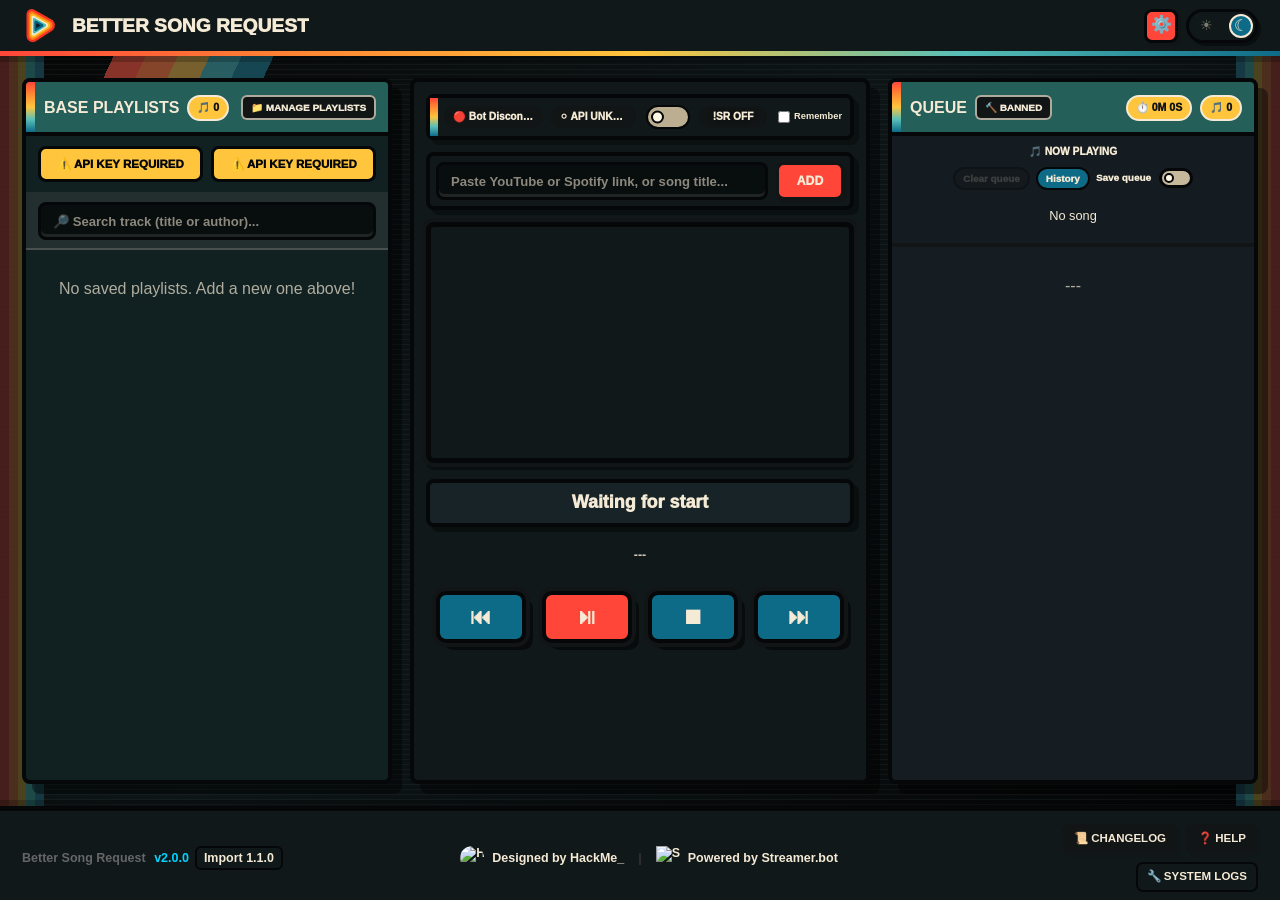
==== commit 7a88f34b: "Add files via upload" ====
--- a/index.html
+++ b/index.html
@@ -1,17 +1,26 @@
-﻿<!DOCTYPE html>
-<html lang="en">
+﻿<!DOCTYPE html>
+<html lang="en">
 <head>
     <meta charset="UTF-8">
-    <title>Better Song Request</title>
-    <link rel="icon" type="image/x-icon" href="[data-uri]">
+    <title>Better Song Request</title>
+    <link rel="icon" type="image/png" sizes="64x64" href="[data-uri]">
     
-    <link rel="stylesheet" href="style.css?v=20260626-140R04">
+    <link rel="stylesheet" href="style.css?v=20260731-uiR39">
 </head>
-<body>
+<body class="theme-dark">
     <header class="app-brand-bar">
+        <div id="holiday-effects" class="holiday-effects" aria-hidden="true"></div>
         <div class="app-brand-left">
             <img id="app-brand-favicon" class="app-brand-favicon" src="" alt="">
             <span id="app-brand-name" class="app-brand-name">Better Song Request</span>
+        </div>
+        <span id="holiday-message" class="holiday-message" aria-live="polite"></span>
+        <div class="app-brand-actions">
+            <button id="header-settings-button" class="btn-config header-settings-button" type="button" data-action="openSettings" data-i18n-title="ui_settings" title="Settings" aria-label="Settings">⚙️</button>
+            <button id="theme-toggle" class="theme-toggle is-dark" type="button" data-action="toggleAppTheme" data-i18n-title="ui_theme_toggle" title="Switch day/night mode" aria-label="Switch day/night mode" aria-pressed="true">
+                <span class="theme-toggle-icon theme-toggle-sun" aria-hidden="true">&#9728;</span>
+                <span class="theme-toggle-icon theme-toggle-moon" aria-hidden="true">&#9790;</span>
+            </button>
         </div>
     </header>
 
@@ -20,24 +29,24 @@
             <div class="header">
                 <div class="ex-style-001">
                     <span data-i18n="ui_base_playlists">BASE PLAYLISTS</span>
-                    <span id="base-count" class="list-count">🎵 0</span>
-                </div>
-                <!-- Playlist manager button with i18n text, icon, and styling -->
-                <button data-action="openPlaylistManager" data-i18n="ui_manage_playlists" class="ex-style-002">📁 Manage Playlists</button>
-            </div>
-            <div class="base-start-actions">
-                <div class="base-start-option">
-                    <button id="btn-run" class="btn-start" data-action="startSystem" disabled data-i18n="ui_btn_downloading">⏳ DOWNLOADING DATABASE...</button>
-                    <small data-i18n="ui_btn_start_order_desc">Adds tracks in the same order as they were loaded from playlists.</small>
-                </div>
-                <div class="base-start-option">
-                    <button id="btn-shuffle" class="btn-start btn-start-shuffle" data-action="startSystemShuffle" disabled data-i18n="ui_btn_downloading">⏳ DOWNLOADING DATABASE...</button>
-                    <small data-i18n="ui_btn_shuffle_desc">Adds the same tracks in a random order.</small>
-                </div>
-            </div>
+                    <span id="base-count" class="list-count">🎵 0</span>
+                </div>
+                <!-- Playlist manager button with i18n text, icon, and styling -->
+                <button data-action="openPlaylistManager" data-i18n="ui_manage_playlists" class="ex-style-002">📁 Manage Playlists</button>
+            </div>
+            <div class="base-start-actions">
+                <div class="base-start-option">
+                    <button id="btn-run" class="btn-start" data-action="startSystem" disabled data-i18n="ui_btn_downloading">⏳ DOWNLOADING DATABASE...</button>
+                    <small data-i18n="ui_btn_start_order_desc">Adds tracks in the same order as they were loaded from playlists.</small>
+                </div>
+                <div class="base-start-option">
+                    <button id="btn-shuffle" class="btn-start btn-start-shuffle" data-action="startSystemShuffle" disabled data-i18n="ui_btn_downloading">⏳ DOWNLOADING DATABASE...</button>
+                    <small data-i18n="ui_btn_shuffle_desc">Adds the same tracks in a random order.</small>
+                </div>
+            </div>
             
             <div class="ex-style-003">
-                <input type="text" id="base-search" data-i18n-placeholder="ui_search_base" placeholder="🔎 Search track in base (title or author)..." data-input-action="renderBaseList">
+                <input type="text" id="base-search" data-i18n-placeholder="ui_search_base" placeholder="🔎 Search track in base (title or author)..." data-input-action="renderBaseList">
             </div>
 
             <div class="list-container" id="base-list"></div>
@@ -46,69 +55,82 @@
         <div class="main">
             <div class="config-panel">
                 <div class="config-left">
-                    <div id="status" data-i18n="ui_bot_connecting" class="ex-style-004">🟠 Connecting to Bot...</div>
-                    <div id="api-status-ui" data-i18n="ui_api_unknown" class="ex-style-005">⚪ API Status Unknown</div>
-                </div>
-
-                <div class="config-center">
-                    <label class="switch-large" data-i18n-title="ui_sr_toggle_title" title="Enable or disable viewer requests">
-                        <input type="checkbox" id="sr-toggle-cb" data-change-action="toggleSR">
-                        <span class="slider-large"></span>
-                    </label>
-                    <span id="sr-status-text" class="ex-style-006">!SR OFF</span>
-                </div>
-                
-                <div class="config-right">
-                    <button class="btn-config highlight ex-style-007" data-action="openSettings">⚙️</button>
-                </div>
+                    <div id="status" data-i18n="ui_bot_connecting" class="ex-style-004">🟠 Connecting to Bot...</div>
+                    <div id="api-status-ui" data-i18n="ui_api_unknown" class="ex-style-005">⚪ API Status Unknown</div>
+                </div>
+
+                <div class="config-center">
+                    <label class="switch-large" data-i18n-title="ui_sr_toggle_title" title="Enable or disable viewer requests">
+                        <input type="checkbox" id="sr-toggle-cb" data-change-action="toggleSR">
+                        <span class="slider-large"></span>
+                    </label>
+                    <span id="sr-status-text" class="ex-style-006">!SR OFF</span>
+                    <label class="sr-remember-option" data-i18n-title="ui_sr_remember_state_title" title="Remember the !SR state in this browser">
+                        <input type="checkbox" id="sr-remember-state-cb" data-change-action="handleSrRememberStateToggle">
+                        <span data-i18n="ui_sr_remember_state">Remember</span>
+                    </label>
+                </div>
             </div>
-
-            <div id="import-status-banner" class="import-status-banner is-hidden" role="status"></div>
-            
-            <div class="player-wrapper">
+
+            <div id="import-status-banner" class="import-status-banner is-hidden" role="status"></div>
+
+            <div class="manual-add-box ex-style-009">
+                <input type="text" id="manual-url" data-i18n-placeholder="ui_manual_url" placeholder="Paste YouTube or Spotify link, or song title...">
+                <button data-action="addManualUrl" data-i18n="ui_add">ADD</button>
+            </div>
+            
+            <div class="player-wrapper">
                 <div id="player"></div>
+                <div id="spotify-player-view" class="spotify-player-view is-hidden">
+                    <img id="spotify-player-cover" src="" alt="">
+                    <div class="spotify-player-copy">
+                        <span class="spotify-player-label">Spotify</span>
+                        <strong id="spotify-player-title">Spotify</strong>
+                        <span id="spotify-player-author">---</span>
+                        <label class="spotify-player-volume" for="spotify-player-volume-input">
+                            <span aria-hidden="true">🔊</span>
+                            <input type="range" id="spotify-player-volume-input" min="0" max="100" step="1" value="80" data-input-action="setSpotifyGuiVolume" data-i18n-title="ui_spotify_volume">
+                            <output id="spotify-player-volume-output" for="spotify-player-volume-input">80%</output>
+                        </label>
+                    </div>
+                </div>
             </div>
             
             <div id="now-playing-title" data-i18n="ui_waiting_start">Waiting for start</div>
             <div id="now-playing-meta">---</div>
 
             <div class="controls-bar">
-                <button class="btn-ctrl" data-action="prevSong" data-i18n="ui_prev">⏮ PREVIOUS</button>
-                <button class="btn-ctrl btn-play" data-action="togglePlay" data-i18n="ui_play_pause">⏯ PAUSE / RESUME</button>
-                <button class="btn-ctrl ex-style-008" data-action="stopSongUI" data-i18n="ui_stop">⏹ STOP</button>
-                <button class="btn-ctrl" data-action="skipSong" data-i18n="ui_next">⏭ NEXT</button>
-            </div>
-            
-            <div class="manual-add-box ex-style-009">
-                <input type="text" id="manual-url" data-i18n-placeholder="ui_manual_url" placeholder="Paste YouTube link here...">
-                <button data-action="addManualUrl" data-i18n="ui_add">ADD</button>
+                <button class="btn-ctrl" data-action="prevSong" data-i18n-title="ui_prev" title="Previous" aria-label="Previous">⏮</button>
+                <button class="btn-ctrl btn-play" data-action="togglePlay" data-i18n-title="ui_play_pause" title="Pause / Resume" aria-label="Pause / Resume">⏯</button>
+                <button class="btn-ctrl ex-style-008" data-action="stopSongUI" data-i18n-title="ui_stop" title="Stop" aria-label="Stop">⏹</button>
+                <button class="btn-ctrl" data-action="skipSong" data-i18n-title="ui_next" title="Next" aria-label="Next">⏭</button>
             </div>
         </div>
 
         <div class="panel panel-right">
             <div class="header">
                 <div class="ex-style-001">
-                    <span data-i18n="ui_queue">Queue</span>
-                    <button data-action="openBanList" data-i18n="ui_banned_btn" class="ex-style-010">🔨 BANNED</button>
-                </div>
-                <div class="ex-style-011 queue-tools">
-                    <span id="queue-time" class="list-count" data-i18n-title="ui_queue_time_title" title="Total time of queued tracks">⏱️ 0m 0s</span>
-                    <span id="queue-count" class="list-count" data-i18n-title="ui_queue_count_title" title="Total tracks (including current)">🎵 0</span>
+                    <span data-i18n="ui_queue">Queue</span>
+                    <button data-action="openBanList" data-i18n="ui_banned_btn" class="ex-style-010">🔨 BANNED</button>
+                </div>
+                <div class="ex-style-011 queue-tools">
+                    <span id="queue-time" class="list-count" data-i18n-title="ui_queue_time_title" title="Total time of queued tracks">⏱️ 0m 0s</span>
+                    <span id="queue-count" class="list-count" data-i18n-title="ui_queue_count_title" title="Total tracks (including current)">🎵 0</span>
                 </div>
             </div>
             
             <div id="now-playing-box">
-                <div data-i18n="ui_now_playing" class="ex-style-012">🎵 Now Playing</div>
-                <div class="queue-actions">
-                    <button id="btn-clear-queue" class="btn-clear-queue" data-action="clearQueueWithConfirm" data-i18n="ui_clear_queue" data-i18n-title="ui_clear_queue_title" title="Clear queued tracks, keeping the current song" disabled>Clear queue</button>
-                    <button id="btn-open-history" class="btn-history" data-action="openViewerHistory" data-i18n="ui_history_button">History</button>
-                    <label class="queue-persist-switch" data-i18n-title="ui_queue_persist_title" title="Keep the current queue after refreshing the page">
-                        <span data-i18n="ui_queue_persist">Save queue</span>
-                        <input type="checkbox" id="queue-persist-cb" data-change-action="handleQueuePersistenceToggle">
-                        <span class="queue-switch-track" aria-hidden="true"></span>
-                    </label>
-                </div>
-                <div id="now-playing-content">
+                <div data-i18n="ui_now_playing" class="ex-style-012">🎵 Now Playing</div>
+                <div class="queue-actions">
+                    <button id="btn-clear-queue" class="btn-clear-queue" data-action="clearQueueWithConfirm" data-i18n="ui_clear_queue" data-i18n-title="ui_clear_queue_title" title="Clear queued tracks, keeping the current song" disabled>Clear queue</button>
+                    <button id="btn-open-history" class="btn-history" data-action="openViewerHistory" data-i18n="ui_history_button">History</button>
+                    <label class="queue-persist-switch" data-i18n-title="ui_queue_persist_title" title="Keep the current queue after refreshing the page">
+                        <span data-i18n="ui_queue_persist">Save queue</span>
+                        <input type="checkbox" id="queue-persist-cb" data-change-action="handleQueuePersistenceToggle">
+                        <span class="queue-switch-track" aria-hidden="true"></span>
+                    </label>
+                </div>
+                <div id="now-playing-content">
                     <div data-i18n="ui_no_song" class="ex-style-013">No song</div>
                 </div>
             </div>
@@ -119,10 +141,9 @@
 
     <div class="bottom-zone">
         <div class="footer">
-            <div class="footer-left">
+            <div class="footer-left">
                 <span class="footer-app-id"><span id="footer-project-name">Better Song Request</span> <span id="app-version-display" class="ex-style-014"></span></span>
                 <span id="import-version-display" class="footer-version-badge"></span>
-                <span id="holiday-message" class="holiday-message"></span>
             </div>
             <div class="footer-center">
                 <a href="https://twitch.tv/HackMe_" target="_blank">
@@ -134,27 +155,24 @@
                     <img src="https://streamer.bot/logo.svg" alt="Streamer.bot Logo">
                     Powered by Streamer.bot
                 </a>
-            </div>
-            <div class="footer-right">
+            </div>
+            <div class="footer-right">
+                <button id="update-btn" class="btn-update ex-style-015" style="display: none;"></button>
+                <button class="btn-changelog" data-action="openChangelog" data-i18n="ui_changelog_btn">📜 CHANGELOG</button>
+                <button class="btn-help" data-action="openTutorial" data-i18n="ui_help_btn">❓ HELP</button>
                 <button class="btn-debug-toggle" data-action="toggleDebug" data-i18n="ui_sys_logs">🔧 SYSTEM LOGS</button>
-            </div>
-        </div>
+            </div>
+        </div>
 
         <div id="debug-console">
             <div id="log-content"></div>
         </div>
     </div>
 
-    <div class="floating-btns" id="floating-btns">
-        <button id="update-btn" class="btn-update ex-style-015"></button>
-        <button class="btn-changelog" data-action="openChangelog" data-i18n="ui_changelog_btn">📜 CHANGELOG</button>
-        <button class="btn-help" data-action="openTutorial" data-i18n="ui_help_btn">❓ HELP</button>
-    </div>
-
-    <div id="settings-modal" class="modal-overlay">
+    <div id="settings-modal" class="modal-overlay">
         <div class="modal-content">
             <div class="modal-header">
-                <h3 data-i18n="ui_settings" class="ex-style-016">⚙️ Settings</h3>
+                <h3 data-i18n="ui_settings" class="ex-style-016">⚙️ Settings</h3>
                 <button data-action="closeSettings" class="ex-style-017">&times;</button>
             </div>
             
@@ -166,126 +184,126 @@
             <div class="settings-body">
                 <div id="tab-content-general" class="settings-section active">
                     
-                    <div class="settings-row">
+                    <div class="settings-row">
                         <label data-i18n="ui_language">Language</label>
                         <select id="lang-select" class="lang-select ex-style-018" data-change-action="changeLanguage">
-                            <option value="en">English</option>
-                            <option value="pl">Polski</option>
-                            <option value="uk">Українська</option>
-                            <option value="de">Deutsch</option>
-                            <option value="fr">Français</option>
-                            <option value="tr">Türkçe</option>
-                        </select>
-                    </div>
-
-                    <div class="settings-row">
-                        <label data-i18n="ui_ws_server_title">WebSocket Server (Streamer.bot)</label>
-                        <div class="ex-style-019">
-                            <div class="ex-style-020 ws-host-field">
-                                <span data-i18n="ui_ws_server" class="ex-style-021">Server address</span>
-                                <input type="text" id="ws-host-input" class="api-input ws-host-input" value="127.0.0.1" placeholder="127.0.0.1" data-input-action="updateWidgetUrlDisplay">
-                            </div>
-                            <div class="ex-style-020">
-                                <span data-i18n="ui_ws_port" class="ex-style-021">Port</span>
+                            <option value="en">English</option>
+                            <option value="pl">Polski</option>
+                            <option value="uk">Українська</option>
+                            <option value="de">Deutsch</option>
+                            <option value="fr">Français</option>
+                            <option value="tr">Türkçe</option>
+                        </select>
+                    </div>
+
+                    <div class="settings-row" id="websocket-settings-row">
+                        <label data-i18n="ui_ws_server_title">WebSocket Server (Streamer.bot)</label>
+                        <div class="ex-style-019">
+                            <div class="ex-style-020 ws-host-field">
+                                <span data-i18n="ui_ws_server" class="ex-style-021">Server address</span>
+                                <input type="text" id="ws-host-input" class="api-input ws-host-input" value="127.0.0.1" placeholder="127.0.0.1" data-input-action="updateWidgetUrlDisplay">
+                            </div>
+                            <div class="ex-style-020">
+                                <span data-i18n="ui_ws_port" class="ex-style-021">Port</span>
                                 <input type="number" id="ws-port-input" class="api-input ex-style-022" value="8080" data-input-action="updateWidgetUrlDisplay">
                             </div>
                             <div class="ex-style-023">
                                 <span data-i18n="ui_ws_pass" class="ex-style-021">Password (optional)</span>
                                 <input type="password" id="ws-pass-input" class="api-input ex-style-024" placeholder="********" data-input-action="updateWidgetUrlDisplay">
                             </div>
-                            <button data-action="saveWsConfig" data-i18n="ui_save_reconnect" class="ex-style-025">Save & Reconnect</button>
-                        </div>
-                    </div>
-
-                    <div class="settings-row diagnostics-row">
-                        <label data-i18n="ui_diagnostics_title">Diagnostics</label>
-                        <div class="settings-help" data-i18n="ui_diagnostics_desc">Check WebSocket connection, Streamer.bot import version, widget bridge, and recent widget state.</div>
-                        <div class="settings-action-row">
-                            <button class="btn-settings-action" data-action="runDiagnostics" data-i18n="ui_run_diagnostics">Run diagnostics</button>
-                            <button class="btn-settings-action btn-secondary-action" data-action="checkImportStatus" data-i18n="ui_check_import">Check import</button>
-                        </div>
-                        <div id="diagnostics-results" class="diagnostics-results">
-                            <div class="diagnostic-item diagnostic-muted" data-i18n="ui_diagnostics_waiting">Diagnostics have not been run yet.</div>
-                        </div>
-                    </div>
-
-
-                    <div class="settings-row widget-config-row">
-                        <label data-i18n="ui_widget_config_title">OBS Widget Configuration</label>
-                        <div class="settings-help" data-i18n="ui_widget_config_desc">Open the widget editor to adjust the OBS layout, preview resolution, audio option, and source link.</div>
-                        <div class="widget-customizer-entry">
-                            <button class="btn-settings-action btn-widget-customize" data-action="openWidgetCustomizer" data-i18n="ui_widget_customize">Customize widget layout</button>
-                            <small data-i18n="ui_widget_customize_desc">Move, resize, rotate, hide, and adjust every widget element. Saved changes are sent to all connected widget sources.</small>
-                        </div>
-                    </div>
-
-                    <div class="settings-row sr-limits-row">
-                        <label data-i18n="ui_sr_limits_title">!SR Request Limits</label>
-                        <div class="settings-help" data-i18n="ui_sr_limits_desc">These settings control what viewer requests are accepted from chat.</div>
-                        <div class="sr-limit-grid">
-                            <div class="sr-limit-field sr-duration-field">
-                                <span data-i18n="ui_sr_max_duration" class="ex-style-021">Maximum track length (minutes)</span>
-                                <input type="text" id="sr-max-duration-input" class="api-input sr-limit-input" inputmode="numeric" pattern="[0-9]*" maxlength="3" data-input-action="saveSongRequestSettings">
-                                <small data-i18n="ui_sr_max_duration_desc">Only positive whole minutes are allowed. Default: 15.</small>
-                            </div>
-                            <div class="sr-limit-field sr-voteskip-field">
-                                <span data-i18n="ui_sr_voteskip_required" class="ex-style-021">!voteskip votes needed</span>
-                                <input type="text" id="sr-voteskip-input" class="api-input sr-limit-input" inputmode="numeric" pattern="[0-9]*" maxlength="3" data-input-action="saveSongRequestSettings">
-                                <small data-i18n="ui_sr_voteskip_required_desc">When this many unique viewers vote on the current track, it is skipped. Default: 5.</small>
-                            </div>
-                            <div class="sr-limit-field sr-user-limit-field">
-                                <span data-i18n="ui_sr_user_queue_limit" class="ex-style-021">Songs per user</span>
-                                <label class="settings-switch sr-limit-toggle">
-                                    <input type="checkbox" id="sr-user-limit-enabled-cb" data-change-action="saveSongRequestSettings">
-                                    <span class="queue-switch-track" aria-hidden="true"></span>
-                                    <span data-i18n="ui_sr_user_queue_limit_enable">Enable per-user limit</span>
-                                </label>
-                                <input type="text" id="sr-user-limit-input" class="api-input sr-limit-input" inputmode="numeric" pattern="[0-9]*" maxlength="4" data-input-action="saveSongRequestSettings">
-                                <small data-i18n="ui_sr_user_queue_limit_desc">Maximum active requests from one viewer. Default: 25.</small>
-                            </div>
-                            <div class="sr-limit-field sr-global-limit-field">
-                                <span data-i18n="ui_sr_global_queue_limit" class="ex-style-021">Global request pool</span>
-                                <label class="settings-switch sr-limit-toggle">
-                                    <input type="checkbox" id="sr-global-limit-enabled-cb" data-change-action="saveSongRequestSettings">
-                                    <span class="queue-switch-track" aria-hidden="true"></span>
-                                    <span data-i18n="ui_sr_global_queue_limit_enable">Enable global limit</span>
-                                </label>
-                                <input type="text" id="sr-global-limit-input" class="api-input sr-limit-input" inputmode="numeric" pattern="[0-9]*" maxlength="4" data-input-action="saveSongRequestSettings">
-                                <small data-i18n="ui_sr_global_queue_limit_desc">Maximum active viewer requests in the queue. Default: 100.</small>
-                            </div>
-                            <div class="sr-limit-field sr-music-field">
-                                <label class="settings-switch">
-                                    <input type="checkbox" id="sr-music-category-cb" data-change-action="saveSongRequestSettings">
-                                    <span class="queue-switch-track" aria-hidden="true"></span>
-                                    <span data-i18n="ui_sr_require_music">Require YouTube Music category</span>
-                                </label>
-                                <small data-i18n="ui_sr_require_music_desc">When enabled, non-music videos are rejected from !sr requests.</small>
-                            </div>
-                        </div>
-                    </div>
-
-                    <div class="settings-row backup-row">
-                        <label data-i18n="ui_backup_title">Settings Backup</label>
-                        <div class="settings-help" data-i18n="ui_backup_desc">Export or import playlists, bans, chat messages, WebSocket settings, request limits, queue persistence, and widget settings. The YouTube API key is not exported.</div>
-                        <div class="settings-action-row">
-                            <button class="btn-settings-action" data-action="exportSettings" data-i18n="ui_export_settings">Export settings</button>
-                            <button class="btn-settings-action btn-secondary-action" data-action="chooseSettingsImport" data-i18n="ui_import_settings">Import settings</button>
-                            <input type="file" id="settings-import-input" accept="application/json,.json" class="hidden-file-input" data-change-action="importSettingsFile">
-                        </div>
-                        <small data-i18n="ui_backup_api_omitted" class="settings-note">For safety, the YouTube API key is skipped and stays only in this browser.</small>
-                    </div>
-
-
-
-                    <div class="settings-row">
-                        <label data-i18n="ui_api_title" class="ex-style-026">🔑 Google API Key Setup</label>
+                            <button data-action="saveWsConfig" data-i18n="ui_save_reconnect" class="btn-settings-action ws-save-button">Save & Reconnect</button>
+                        </div>
+                    </div>
+
+                    <div class="settings-row diagnostics-row">
+                        <label data-i18n="ui_diagnostics_title">Diagnostics</label>
+                        <div class="settings-help" data-i18n="ui_diagnostics_desc">Check WebSocket connection, Streamer.bot import version, widget bridge, and recent widget state.</div>
+                        <div class="settings-action-row">
+                            <button class="btn-settings-action" data-action="runDiagnostics" data-i18n="ui_run_diagnostics">Run diagnostics</button>
+                            <button class="btn-settings-action btn-secondary-action" data-action="checkImportStatus" data-i18n="ui_check_import">Check import</button>
+                        </div>
+                        <div id="diagnostics-results" class="diagnostics-results">
+                            <div class="diagnostic-item diagnostic-muted" data-i18n="ui_diagnostics_waiting">Diagnostics have not been run yet.</div>
+                        </div>
+                    </div>
+
+
+                    <div class="settings-row widget-config-row" id="widget-settings-row">
+                        <label data-i18n="ui_widget_config_title">OBS Widget Configuration</label>
+                        <div class="settings-help" data-i18n="ui_widget_config_desc">Open the widget editor to adjust the OBS layout, preview resolution, audio option, and source link.</div>
+                        <div class="widget-customizer-entry">
+                            <button class="btn-settings-action btn-widget-customize" data-action="openWidgetCustomizer" data-i18n="ui_widget_customize">Customize widget layout</button>
+                            <small data-i18n="ui_widget_customize_desc">Move, resize, rotate, hide, and adjust every widget element. Saved changes are sent to all connected widget sources.</small>
+                        </div>
+                    </div>
+
+                    <div class="settings-row sr-limits-row" id="sr-limits-settings-row">
+                        <label data-i18n="ui_sr_limits_title">!SR Request Limits</label>
+                        <div class="settings-help" data-i18n="ui_sr_limits_desc">These settings control what viewer requests are accepted from chat.</div>
+                        <div class="sr-limit-grid">
+                            <div class="sr-limit-field sr-duration-field">
+                                <span data-i18n="ui_sr_max_duration" class="ex-style-021">Maximum track length (minutes)</span>
+                                <input type="text" id="sr-max-duration-input" class="api-input sr-limit-input" inputmode="numeric" pattern="[0-9]*" maxlength="3" data-input-action="saveSongRequestSettings">
+                                <small data-i18n="ui_sr_max_duration_desc">Only positive whole minutes are allowed. Default: 15.</small>
+                            </div>
+                            <div class="sr-limit-field sr-voteskip-field">
+                                <span data-i18n="ui_sr_voteskip_required" class="ex-style-021">!voteskip votes needed</span>
+                                <input type="text" id="sr-voteskip-input" class="api-input sr-limit-input" inputmode="numeric" pattern="[0-9]*" maxlength="3" data-input-action="saveSongRequestSettings">
+                                <small data-i18n="ui_sr_voteskip_required_desc">When this many unique viewers vote on the current track, it is skipped. Default: 5.</small>
+                            </div>
+                            <div class="sr-limit-field sr-user-limit-field">
+                                <span data-i18n="ui_sr_user_queue_limit" class="ex-style-021">Songs per user</span>
+                                <label class="settings-switch sr-limit-toggle">
+                                    <input type="checkbox" id="sr-user-limit-enabled-cb" data-change-action="saveSongRequestSettings">
+                                    <span class="queue-switch-track" aria-hidden="true"></span>
+                                    <span data-i18n="ui_sr_user_queue_limit_enable">Enable per-user limit</span>
+                                </label>
+                                <input type="text" id="sr-user-limit-input" class="api-input sr-limit-input" inputmode="numeric" pattern="[0-9]*" maxlength="4" data-input-action="saveSongRequestSettings">
+                                <small data-i18n="ui_sr_user_queue_limit_desc">Maximum active requests from one viewer. Default: 25.</small>
+                            </div>
+                            <div class="sr-limit-field sr-global-limit-field">
+                                <span data-i18n="ui_sr_global_queue_limit" class="ex-style-021">Global request pool</span>
+                                <label class="settings-switch sr-limit-toggle">
+                                    <input type="checkbox" id="sr-global-limit-enabled-cb" data-change-action="saveSongRequestSettings">
+                                    <span class="queue-switch-track" aria-hidden="true"></span>
+                                    <span data-i18n="ui_sr_global_queue_limit_enable">Enable global limit</span>
+                                </label>
+                                <input type="text" id="sr-global-limit-input" class="api-input sr-limit-input" inputmode="numeric" pattern="[0-9]*" maxlength="4" data-input-action="saveSongRequestSettings">
+                                <small data-i18n="ui_sr_global_queue_limit_desc">Maximum active viewer requests in the queue. Default: 100.</small>
+                            </div>
+                            <div class="sr-limit-field sr-music-field">
+                                <label class="settings-switch">
+                                    <input type="checkbox" id="sr-music-category-cb" data-change-action="saveSongRequestSettings">
+                                    <span class="queue-switch-track" aria-hidden="true"></span>
+                                    <span data-i18n="ui_sr_require_music">Require YouTube Music category</span>
+                                </label>
+                                <small data-i18n="ui_sr_require_music_desc">When enabled, non-music videos are rejected from !sr requests.</small>
+                            </div>
+                        </div>
+                    </div>
+
+                    <div class="settings-row backup-row">
+                        <label data-i18n="ui_backup_title">Settings Backup</label>
+                        <div class="settings-help" data-i18n="ui_backup_desc">Export or import playlists, favorites, viewer history, bans, chat messages, disabled message states, WebSocket/Spotify settings, request limits, queue persistence, and widget settings. API keys and Spotify login tokens are not exported.</div>
+                        <div class="settings-action-row">
+                            <button class="btn-settings-action" data-action="exportSettings" data-i18n="ui_export_settings">Export settings</button>
+                            <button class="btn-settings-action btn-secondary-action" data-action="chooseSettingsImport" data-i18n="ui_import_settings">Import settings</button>
+                            <input type="file" id="settings-import-input" accept="application/json,.json" class="hidden-file-input" data-change-action="importSettingsFile">
+                        </div>
+                        <small data-i18n="ui_backup_api_omitted" class="settings-note">For safety, the YouTube API key is skipped and stays only in this browser.</small>
+                    </div>
+
+
+
+                    <div class="settings-row" id="google-api-settings-row">
+                        <label data-i18n="ui_api_title" class="ex-style-026">🔑 Google API Key Setup</label>
                         <div data-i18n="ui_api_safe" class="ex-style-027">Your API key is saved locally in your browser.</div>
                         <div class="ex-style-028">
                             <input type="password" id="api-key-input" class="api-input ex-style-029" placeholder="AIzaSy...">
-                            <button data-action="toggleApiVisibility" id="btn-show-api" data-i18n="ui_api_show" class="ex-style-030">👁 SHOW</button>
-                            <button data-action="saveApiKey" data-i18n="ui_api_save" class="ex-style-031">💾 SAVE</button>
-                        </div>
-                        <span id="api-status-icon" data-last-status="init" class="ex-style-032">⚪ Status</span>
+                            <button data-action="toggleApiVisibility" id="btn-show-api" data-i18n="ui_api_show" class="ex-style-030">👁 SHOW</button>
+                            <button data-action="saveApiKey" data-i18n="ui_api_save" class="ex-style-031">💾 SAVE</button>
+                        </div>
+                        <span id="api-status-icon" data-last-status="init" class="ex-style-032">⚪ Status</span>
                         
                         <div class="ex-style-033">
                             <strong data-i18n="ui_api_howto_title">Where to get a free API key?</strong>
@@ -298,6 +316,62 @@
                             </ol>
                         </div>
                     </div>
+
+                    <div class="settings-row spotify-settings-row" id="spotify-settings-row">
+                        <div class="spotify-settings-header">
+                            <div class="spotify-settings-title">
+                                <label data-i18n="ui_spotify_title">Spotify Integration</label>
+                                <span class="spotify-beta-badge" data-i18n="ui_spotify_beta_badge">BETA</span>
+                            </div>
+                            <label class="settings-switch spotify-enable-switch">
+                                <input type="checkbox" id="spotify-enabled-cb" data-change-action="handleSpotifyEnabledToggle">
+                                <span class="queue-switch-track" aria-hidden="true"></span>
+                                <span data-i18n="ui_spotify_enable">Enable Spotify integration</span>
+                            </label>
+                        </div>
+                        <div class="spotify-beta-note" data-i18n="ui_spotify_beta_note">Optional BETA feature. Keep it disabled if you only use YouTube.</div>
+                        <div id="spotify-settings-content" class="spotify-settings-content">
+                            <div class="settings-help" data-i18n="ui_spotify_desc">Connect Spotify Premium with OAuth and Web Playback SDK. Spotify links can play in the browser, and fallback to YouTube is used when Spotify playback is unavailable.</div>
+                            <a class="spotify-help-dashboard-link" href="https://developer.spotify.com/dashboard" target="_blank" rel="noopener noreferrer" data-i18n="ui_spotify_help_dashboard_link">Open Spotify Developer Dashboard</a>
+                            <div class="spotify-setup-guide">
+                                <strong data-i18n="ui_spotify_setup_title">Spotify setup, step by step</strong>
+                                <ol>
+                                    <li data-i18n="ui_spotify_setup_step_1">Open the <a href="https://developer.spotify.com/dashboard" target="_blank" rel="noopener noreferrer">Spotify Developer Dashboard</a> and sign in with the Spotify account you want to use.</li>
+                                    <li data-i18n="ui_spotify_setup_step_2">Click <strong>Create app</strong>, enter a name and description, select Web API and Web Playback SDK if Spotify asks which APIs you plan to use, accept the terms, and save.</li>
+                                    <li class="spotify-setup-client-step">
+                                        <span data-i18n="ui_spotify_setup_step_3">Open the new app, copy its <strong>Client ID</strong> (not Client Secret), then paste it into the field directly below.</span>
+                                        <div class="spotify-setup-fields">
+                                            <div class="spotify-field">
+                                                <span data-i18n="ui_spotify_client_id" class="ex-style-021">Spotify Client ID</span>
+                                                <input type="text" id="spotify-client-id-input" class="api-input" placeholder="xxxxxxxxxxxxxxxxxxxxxxxxxxxxxxxx">
+                                                <small data-i18n="ui_spotify_client_id_here">Paste the Client ID from Spotify Developer Dashboard here. Better Song Request needs only this public identifier, never Client Secret.</small>
+                                            </div>
+                                            <details class="spotify-redirect-details">
+                                                <summary data-i18n="ui_spotify_redirect_uri">Redirect URI required for Spotify OAuth</summary>
+                                                <div class="spotify-field">
+                                                    <input type="text" id="spotify-redirect-uri-output" class="api-input" readonly>
+                                                    <small data-i18n="ui_spotify_help_redirect_where">Paste this exact address into Spotify Developer Dashboard &gt; your app &gt; Settings &gt; Redirect URIs, then save the Spotify app settings. The address must match exactly, including 127.0.0.1, port, folder name, and index.html.</small>
+                                                </div>
+                                            </details>
+                                        </div>
+                                    </li>
+                                    <li data-i18n="ui_spotify_setup_step_4">In <strong>Spotify Developer Dashboard</strong>, open your app's <strong>Settings</strong>. Expand the Redirect URI panel below step 3, copy the exact address to <strong>Redirect URIs</strong>, and save. Keep <strong>127.0.0.1</strong>; do not replace it with localhost.</li>
+                                    <li data-i18n="ui_spotify_setup_step_5">Return here, enable Spotify integration, click <strong>Connect Spotify</strong>, and approve the requested access.</li>
+                                    <li data-i18n="ui_spotify_setup_step_6">Open Better Song Request through Streamer.bot's HTTP server. If login fails, verify that the port, folder path, and Redirect URI are identical.</li>
+                                </ol>
+                                <div class="spotify-setup-tip" data-i18n="ui_spotify_setup_tip">Spotify Premium is required for browser playback. Better Song Request needs only Client ID; never paste Client Secret here.</div>
+                            </div>
+                            <p class="spotify-help-note" data-i18n="ui_spotify_desktop_optional">The Spotify desktop app is not required. Better Song Request plays through Spotify Web Playback SDK in the browser; Spotify Premium is required. The desktop or mobile app may help only when checking the Spotify Connect device.</p>
+                            <p class="spotify-help-note" data-i18n="ui_spotify_playlist_access_note">Spotify playlist import supports playlists owned by the connected account or playlists where that account is a collaborator.</p>
+                            <div class="settings-action-row spotify-action-row">
+                                <button class="btn-settings-action" data-action="saveSpotifyConfig" data-i18n="ui_spotify_save">Save Spotify config</button>
+                                <button class="btn-settings-action btn-secondary-action" id="btn-spotify-connect" data-action="connectSpotify" data-i18n="ui_spotify_connect">Connect Spotify</button>
+                                <button class="btn-settings-action btn-secondary-action" id="btn-spotify-disconnect" data-action="disconnectSpotify" data-i18n="ui_spotify_disconnect">Disconnect</button>
+                            </div>
+                            <div id="spotify-status-ui" class="spotify-status" data-i18n="ui_spotify_status_disconnected">Spotify disconnected.</div>
+                            <small class="settings-note" data-i18n="ui_spotify_premium_note">Spotify playback requires Spotify Premium. Without it, Spotify requests will try YouTube fallback.</small>
+                        </div>
+                    </div>
                 </div>
 
                 <div id="tab-content-messages" class="settings-section">
@@ -308,262 +382,262 @@
                 </div>
 
             </div>
-        </div>
-    </div>
-
-    <div id="widget-customizer-modal" class="modal-overlay">
-        <div class="modal-content widget-customizer-content">
-            <div class="modal-header widget-customizer-header">
-                <div class="widget-customizer-heading">
-                    <h3 data-i18n="ui_widget_customizer_title" class="ex-style-016">Widget layout editor</h3>
-                    <span data-i18n="ui_widget_customizer_desc">Customize the OBS widget using a responsive live preview.</span>
-                </div>
-                <div class="widget-customizer-header-url">
-                    <span data-i18n="ui_widget_url_label" class="ex-style-021">Widget URL for OBS</span>
-                    <div class="widget-url-box widget-header-url-box">
-                        <input type="text" id="widget-url-output" class="api-input widget-url-output" readonly>
-                        <button id="btn-copy-widget-url" data-action="copyWidgetUrl" data-i18n="ui_widget_copy" class="btn-widget-copy">Copy OBS URL</button>
-                        <button id="btn-test-widget" data-action="sendWidgetTest" data-i18n="ui_widget_test" class="btn-widget-copy btn-widget-test">Test widget</button>
-                    </div>
-                    <div id="widget-url-warning" class="widget-url-warning is-hidden" data-i18n="ui_widget_url_warning">Widget URL changed. Copy the new link and replace it in OBS.</div>
-                </div>
-                <button data-action="closeWidgetCustomizer" class="ex-style-017">&times;</button>
-            </div>
-
-            <div class="widget-customizer-body">
+        </div>
+    </div>
+
+    <div id="widget-customizer-modal" class="modal-overlay">
+        <div class="modal-content widget-customizer-content">
+            <div class="modal-header widget-customizer-header">
+                <div class="widget-customizer-heading">
+                    <h3 data-i18n="ui_widget_customizer_title" class="ex-style-016">Widget layout editor</h3>
+                    <span data-i18n="ui_widget_customizer_desc">Customize the OBS widget using a responsive live preview.</span>
+                </div>
+                <div class="widget-customizer-header-url">
+                    <span data-i18n="ui_widget_url_label" class="ex-style-021">Widget URL for OBS</span>
+                    <div class="widget-url-box widget-header-url-box">
+                        <input type="text" id="widget-url-output" class="api-input widget-url-output" readonly>
+                        <button id="btn-copy-widget-url" data-action="copyWidgetUrl" data-i18n="ui_widget_copy" class="btn-widget-copy">Copy OBS URL</button>
+                        <button id="btn-test-widget" data-action="sendWidgetTest" data-i18n="ui_widget_test" class="btn-widget-copy btn-widget-test">Test widget</button>
+                    </div>
+                    <div id="widget-url-warning" class="widget-url-warning is-hidden" data-i18n="ui_widget_url_warning">Widget URL changed. Copy the new link and replace it in OBS.</div>
+                </div>
+                <button data-action="closeWidgetCustomizer" class="ex-style-017">&times;</button>
+            </div>
+
+            <div class="widget-customizer-body">
                 <section class="widget-customizer-workspace">
                     <div class="widget-customizer-preview-toolbar">
-                        <span data-i18n="ui_widget_preview_size">Preview size</span>
                         <div class="widget-preview-toolbar-group">
                             <div class="widget-preview-toolbar-actions">
                                 <button type="button" id="widget-customizer-undo" class="widget-editor-icon-btn" data-action="undoWidgetLayout" data-i18n-title="ui_widget_undo" title="Undo last change" disabled>&#8630;</button>
+                                <span class="widget-preview-size-label" data-i18n="ui_widget_preview_size">Preview size</span>
                                 <div class="widget-preview-size-tabs" role="group">
-                                    <button type="button" class="widget-preview-size-btn active" data-widget-preview-ratio="default">500x200</button>
-                                    <button type="button" class="widget-preview-size-btn" data-widget-preview-ratio="square">1:1</button>
-                                    <button type="button" class="widget-preview-size-btn" data-widget-preview-ratio="portrait">9:16</button>
-                                </div>
-                                <div class="widget-preview-resolution-fields">
-                                    <label>
-                                        <span data-i18n="ui_widget_resolution_width">W</span>
-                                        <input type="number" id="widget-preview-width" min="160" max="3840" step="1" value="500">
-                                    </label>
-                                    <label>
-                                        <span data-i18n="ui_widget_resolution_height">H</span>
-                                        <input type="number" id="widget-preview-height" min="160" max="3840" step="1" value="200">
-                                    </label>
-                                </div>
-                            </div>
-                            <small data-i18n="ui_widget_resolution_hint" class="widget-preview-resolution-hint">Set the same OBS source size.</small>
-                        </div>
-                    </div>
-                    <div class="widget-preset-panel">
-                        <div class="widget-preset-create">
-                            <input type="text" id="widget-preset-name-input" class="api-input widget-preset-name-input" data-i18n-placeholder="ui_widget_preset_name_placeholder" placeholder="Preset 1" maxlength="60">
-                            <button type="button" id="widget-preset-add" class="widget-editor-icon-btn widget-preset-add" data-i18n-title="ui_widget_preset_add" title="Add preset">+</button>
-                        </div>
-                        <div id="widget-preset-list" class="widget-preset-list"></div>
-                    </div>
-                    <div class="widget-customizer-stage-wrap">
-                        <div id="widget-customizer-stage" class="widget-customizer-stage ratio-default">
-                            <div id="widget-customizer-preview" class="widget-customizer-preview"></div>
-                            <div class="widget-editor-outside-shade widget-editor-outside-shade-top" aria-hidden="true"></div>
-                            <div class="widget-editor-outside-shade widget-editor-outside-shade-right" aria-hidden="true"></div>
-                            <div class="widget-editor-outside-shade widget-editor-outside-shade-bottom" aria-hidden="true"></div>
-                            <div class="widget-editor-outside-shade widget-editor-outside-shade-left" aria-hidden="true"></div>
-                            <div class="widget-snap-guide widget-snap-guide-x"></div>
-                            <div class="widget-snap-guide widget-snap-guide-y"></div>
-                            <div id="widget-customizer-selection" class="widget-customizer-selection is-hidden">
-                                <button type="button" class="widget-editor-delete" data-i18n-title="ui_widget_hide_element" title="Hide element">&times;</button>
-                                <span class="widget-editor-rotate" data-i18n-title="ui_widget_rotate_element" title="Rotate element"></span>
-                                <span class="widget-editor-resize widget-editor-resize-se" data-resize-direction="se" data-i18n-title="ui_widget_resize_element" title="Resize element"></span>
-                                <span class="widget-editor-edge widget-editor-edge-n" data-resize-direction="n" data-i18n-title="ui_widget_resize_height" title="Resize height"></span>
-                                <span class="widget-editor-edge widget-editor-edge-e" data-resize-direction="e" data-i18n-title="ui_widget_resize_width" title="Resize width"></span>
-                                <span class="widget-editor-edge widget-editor-edge-s" data-resize-direction="s" data-i18n-title="ui_widget_resize_height" title="Resize height"></span>
-                                <span class="widget-editor-edge widget-editor-edge-w" data-resize-direction="w" data-i18n-title="ui_widget_resize_width" title="Resize width"></span>
-                            </div>
-                        </div>
-                    </div>
-                    <small class="widget-customizer-hint" data-i18n="ui_widget_customizer_hint">Select an element, drag it to move, use the round handle to rotate, and the corner handle to resize. Positions are saved proportionally.</small>
-                </section>
-
-                <aside class="widget-customizer-sidebar">
-                    <section class="widget-customizer-panel">
-                        <h4 data-i18n="ui_widget_elements">Widget elements</h4>
-                        <div id="widget-customizer-elements" class="widget-customizer-elements"></div>
-                    </section>
-
-                    <section class="widget-customizer-panel widget-editor-options">
-                        <h4 data-i18n="ui_widget_editor_options">Editor options</h4>
-                        <label class="settings-switch">
-                            <input type="checkbox" id="widget-snap-enabled">
-                            <span class="queue-switch-track" aria-hidden="true"></span>
-                            <span data-i18n="ui_widget_snap_enabled">Snap elements together</span>
-                        </label>
-                        <small data-i18n="ui_widget_snap_desc">Aligns edges and centers with nearby elements. Hold Alt while moving to temporarily disable snapping.</small>
-                    </section>
-
-                    <section class="widget-customizer-panel widget-customizer-controls">
-                        <div class="widget-selected-heading">
-                            <span data-i18n="ui_widget_selected_element">Selected element</span>
-                            <strong id="widget-selected-element-name">Title</strong>
-                        </div>
-                        <label class="settings-switch widget-visible-switch">
-                            <input type="checkbox" id="widget-element-visible">
-                            <span class="queue-switch-track" aria-hidden="true"></span>
-                            <span data-i18n="ui_widget_element_visible">Visible</span>
-                        </label>
-
-                        <label class="widget-control-row widget-pixel-field">
-                            <span data-i18n="ui_widget_position_x">Horizontal position</span>
-                            <span class="widget-pixel-input-wrap">
-                                <input type="number" data-widget-layout-property="x" data-widget-layout-unit="px" step="1">
-                                <span>px</span>
-                            </span>
-                        </label>
-                        <label class="widget-control-row widget-pixel-field">
-                            <span data-i18n="ui_widget_position_y">Vertical position</span>
-                            <span class="widget-pixel-input-wrap">
-                                <input type="number" data-widget-layout-property="y" data-widget-layout-unit="px" step="1">
-                                <span>px</span>
-                            </span>
-                        </label>
-                        <label class="widget-control-row widget-pixel-field">
-                            <span data-i18n="ui_widget_width">Width</span>
-                            <span class="widget-pixel-input-wrap">
-                                <input type="number" data-widget-layout-property="width" data-widget-layout-unit="px" step="1">
-                                <span>px</span>
-                            </span>
-                        </label>
-                        <label class="widget-control-row widget-pixel-field">
-                            <span data-i18n="ui_widget_height">Height</span>
-                            <span class="widget-pixel-input-wrap">
-                                <input type="number" data-widget-layout-property="height" data-widget-layout-unit="px" step="1">
-                                <span>px</span>
-                            </span>
-                        </label>
-                        <div class="widget-rotation-control">
-                            <span data-i18n="ui_widget_rotation">Rotation</span>
-                            <span class="widget-rotation-input-wrap">
-                                <input type="number" id="widget-control-rotation-input" data-widget-layout-property="rotation" min="0" max="359" step="1" value="0">
-                                <span>°</span>
-                            </span>
-                            <button type="button" id="widget-rotation-knob" class="widget-rotation-knob" data-widget-rotation-knob data-i18n-title="ui_widget_rotate_element" title="Rotate element">
-                                <span class="widget-rotation-knob-indicator"></span>
-                            </button>
-                        </div>
-                        <label class="widget-control-row">
-                            <span data-i18n="ui_widget_element_opacity">Element opacity</span>
-                            <output id="widget-control-opacity-value">100%</output>
-                            <input type="range" data-widget-layout-property="opacity" min="0" max="100" step="1">
-                        </label>
-                        <label class="widget-control-row">
-                            <span data-i18n="ui_widget_background_opacity">Background opacity</span>
-                            <output id="widget-control-backgroundOpacity-value">0%</output>
-                            <input type="range" data-widget-layout-property="backgroundOpacity" min="0" max="100" step="1">
-                        </label>
-                        <label class="settings-switch widget-color-auto-switch" id="widget-object-color-auto-row">
-                            <input type="checkbox" id="widget-object-color-auto">
-                            <span class="queue-switch-track" aria-hidden="true"></span>
-                            <span data-i18n="ui_widget_color_match_cover">Match cover color</span>
-                        </label>
-                        <label class="widget-color-control" id="widget-object-color-row">
-                            <span data-i18n="ui_widget_object_color">Object color</span>
-                            <input type="color" id="widget-object-color-input" value="#4f6275">
-                        </label>
-                        <div class="widget-align-control" id="widget-text-align-row">
-                            <span data-i18n="ui_widget_text_align">Text alignment</span>
-                            <div class="widget-align-buttons" role="group">
-                                <button type="button" data-widget-text-align="left" data-i18n="ui_widget_align_left">Left</button>
-                                <button type="button" data-widget-text-align="center" data-i18n="ui_widget_align_center">Center</button>
-                                <button type="button" data-widget-text-align="right" data-i18n="ui_widget_align_right">Right</button>
-                            </div>
-                        </div>
-                        <label class="settings-switch widget-color-auto-switch" id="widget-text-color-auto-row">
-                            <input type="checkbox" id="widget-text-color-auto">
-                            <span class="queue-switch-track" aria-hidden="true"></span>
-                            <span data-i18n="ui_widget_text_color_auto">Use default text color</span>
-                        </label>
-                        <label class="widget-color-control" id="widget-text-color-row">
-                            <span data-i18n="ui_widget_text_color">Text color</span>
-                            <input type="color" id="widget-text-color-input" value="#b7c6d6">
-                        </label>
-                    </section>
-
-                    <section class="widget-customizer-panel widget-source-settings">
-                        <h4 data-i18n="ui_widget_source_settings">Widget source settings</h4>
-                        <div class="widget-option-row">
-                            <label class="settings-checkbox">
-                                <input type="checkbox" id="widget-audio-cb" data-change-action="handleWidgetAudioToggle">
-                                <span data-i18n="ui_widget_audio_toggle">Play audio also in the OBS widget</span>
-                            </label>
-                            <small data-i18n="ui_widget_audio_desc">Off by default. Enable only if you want OBS to capture the widget as a separate audio source.</small>
-                        </div>
-                    </section>
-                </aside>
-            </div>
-
-            <div class="widget-customizer-footer">
-                <button class="btn-settings-action btn-danger-action" data-action="resetWidgetLayoutWithConfirm" data-i18n="ui_widget_reset_layout">Reset default layout</button>
-                <div class="widget-customizer-footer-spacer"></div>
-                <button class="btn-settings-action btn-secondary-action" data-action="closeWidgetCustomizer" data-i18n="ui_confirm_cancel">Cancel</button>
-                <button class="btn-settings-action" data-action="saveWidgetLayout" data-i18n="ui_widget_save_layout">Save layout</button>
-            </div>
-        </div>
-    </div>
-
-    <div id="viewer-history-modal" class="modal-overlay">
-        <div class="modal-content viewer-history-content">
-            <div class="modal-header">
-                <div class="history-header-text">
-                    <h3 data-i18n="ui_history_title" class="ex-style-016">Viewer request history</h3>
-                    <span data-i18n="ui_history_desc" class="history-desc">Unique songs added from chat.</span>
-                </div>
-                <button data-action="closeViewerHistory" class="ex-style-017">&times;</button>
-            </div>
-            <div class="viewer-history-body">
-                <div class="viewer-history-toolbar">
-                    <input type="text" id="viewer-history-search" class="api-input history-search-input" data-i18n-placeholder="ui_history_search" placeholder="Search history..." data-input-action="renderViewerHistory">
-                    <input type="text" id="viewer-history-user" class="api-input history-user-input" data-i18n-placeholder="ui_history_user_filter" placeholder="User..." data-input-action="renderViewerHistory">
-                    <label class="history-date-field">
-                        <span data-i18n="ui_history_date_from">From</span>
-                        <input type="date" id="viewer-history-date-from" class="api-input history-date-input" data-change-action="renderViewerHistory">
-                    </label>
-                    <label class="history-date-field">
-                        <span data-i18n="ui_history_date_to">To</span>
-                        <input type="date" id="viewer-history-date-to" class="api-input history-date-input" data-change-action="renderViewerHistory">
-                    </label>
-                    <button class="btn-settings-action btn-danger-action" data-action="clearViewerHistoryWithConfirm" data-i18n="ui_history_clear">Clear history</button>
-                </div>
-                <div class="viewer-history-summary">
-                    <span id="viewer-history-count" class="list-count">0</span>
-                    <small id="viewer-history-limit-note" class="history-limit-note"></small>
-                </div>
-                <div id="viewer-history-list" class="history-list"></div>
-            </div>
-        </div>
-    </div>
-
-    <div id="confirm-modal" class="modal-overlay">
-        <div class="modal-content confirm-content">
-            <div class="modal-header">
-                <h3 id="confirm-title" data-i18n="ui_confirm_title" class="ex-style-016">Confirm</h3>
-            </div>
-            <div class="confirm-body">
-                <p id="confirm-message"></p>
-                <div class="confirm-actions">
-                    <button id="confirm-cancel-btn" class="btn-settings-action btn-secondary-action" data-i18n="ui_confirm_cancel">Cancel</button>
-                    <button id="confirm-ok-btn" class="btn-settings-action btn-danger-action" data-i18n="ui_confirm_ok">Confirm</button>
-                </div>
-            </div>
-        </div>
-    </div>
-
-    <div id="toast-root" class="toast-root" aria-live="polite" aria-atomic="true"></div>
-
-    <div id="changelog-modal" class="modal-overlay">
+                                    <button type="button" class="widget-preview-size-btn active" data-widget-preview-ratio="default">600x180</button>
+                                    <button type="button" class="widget-preview-size-btn" data-widget-preview-ratio="square">1:1</button>
+                                    <button type="button" class="widget-preview-size-btn" data-widget-preview-ratio="portrait">9:16</button>
+                                </div>
+                                <div class="widget-preview-resolution-fields">
+                                    <label>
+                                        <span data-i18n="ui_widget_resolution_width">W</span>
+                                        <input type="number" id="widget-preview-width" min="160" max="3840" step="1" value="600">
+                                    </label>
+                                    <label>
+                                        <span data-i18n="ui_widget_resolution_height">H</span>
+                                        <input type="number" id="widget-preview-height" min="160" max="3840" step="1" value="180">
+                                    </label>
+                                </div>
+                            </div>
+                            <small data-i18n="ui_widget_resolution_hint" class="widget-preview-resolution-hint">Set the same OBS source size.</small>
+                        </div>
+                    </div>
+                    <div class="widget-preset-panel">
+                        <div class="widget-preset-create">
+                            <input type="text" id="widget-preset-name-input" class="api-input widget-preset-name-input" data-i18n-placeholder="ui_widget_preset_name_placeholder" placeholder="Preset 1" maxlength="60">
+                            <button type="button" id="widget-preset-add" class="widget-editor-icon-btn widget-preset-add" data-i18n-title="ui_widget_preset_add" title="Add preset">+</button>
+                        </div>
+                        <div id="widget-preset-list" class="widget-preset-list"></div>
+                    </div>
+                    <div class="widget-customizer-stage-wrap">
+                        <div id="widget-customizer-stage" class="widget-customizer-stage ratio-default">
+                            <div id="widget-customizer-preview" class="widget-customizer-preview"></div>
+                            <div class="widget-editor-outside-shade widget-editor-outside-shade-top" aria-hidden="true"></div>
+                            <div class="widget-editor-outside-shade widget-editor-outside-shade-right" aria-hidden="true"></div>
+                            <div class="widget-editor-outside-shade widget-editor-outside-shade-bottom" aria-hidden="true"></div>
+                            <div class="widget-editor-outside-shade widget-editor-outside-shade-left" aria-hidden="true"></div>
+                            <div class="widget-snap-guide widget-snap-guide-x"></div>
+                            <div class="widget-snap-guide widget-snap-guide-y"></div>
+                            <div id="widget-customizer-selection" class="widget-customizer-selection is-hidden">
+                                <button type="button" class="widget-editor-delete" data-i18n-title="ui_widget_hide_element" title="Hide element">&times;</button>
+                                <span class="widget-editor-rotate" data-i18n-title="ui_widget_rotate_element" title="Rotate element"></span>
+                                <span class="widget-editor-resize widget-editor-resize-se" data-resize-direction="se" data-i18n-title="ui_widget_resize_element" title="Resize element"></span>
+                                <span class="widget-editor-edge widget-editor-edge-n" data-resize-direction="n" data-i18n-title="ui_widget_resize_height" title="Resize height"></span>
+                                <span class="widget-editor-edge widget-editor-edge-e" data-resize-direction="e" data-i18n-title="ui_widget_resize_width" title="Resize width"></span>
+                                <span class="widget-editor-edge widget-editor-edge-s" data-resize-direction="s" data-i18n-title="ui_widget_resize_height" title="Resize height"></span>
+                                <span class="widget-editor-edge widget-editor-edge-w" data-resize-direction="w" data-i18n-title="ui_widget_resize_width" title="Resize width"></span>
+                            </div>
+                        </div>
+                    </div>
+                    <small class="widget-customizer-hint" data-i18n="ui_widget_customizer_hint">Select an element, drag it to move, use the round handle to rotate, and the corner handle to resize. Positions are saved proportionally.</small>
+                </section>
+
+                <aside class="widget-customizer-sidebar">
+                    <section class="widget-customizer-panel">
+                        <h4 data-i18n="ui_widget_elements">Widget elements</h4>
+                        <div id="widget-customizer-elements" class="widget-customizer-elements"></div>
+                    </section>
+
+                    <section class="widget-customizer-panel widget-editor-options">
+                        <h4 data-i18n="ui_widget_editor_options">Editor options</h4>
+                        <label class="settings-switch">
+                            <input type="checkbox" id="widget-snap-enabled">
+                            <span class="queue-switch-track" aria-hidden="true"></span>
+                            <span data-i18n="ui_widget_snap_enabled">Snap elements together</span>
+                        </label>
+                        <small data-i18n="ui_widget_snap_desc">Aligns edges and centers with nearby elements. Hold Alt while moving to temporarily disable snapping.</small>
+                    </section>
+
+                    <section class="widget-customizer-panel widget-customizer-controls">
+                        <div class="widget-selected-heading">
+                            <span data-i18n="ui_widget_selected_element">Selected element</span>
+                            <strong id="widget-selected-element-name">Title</strong>
+                        </div>
+                        <label class="settings-switch widget-visible-switch">
+                            <input type="checkbox" id="widget-element-visible">
+                            <span class="queue-switch-track" aria-hidden="true"></span>
+                            <span data-i18n="ui_widget_element_visible">Visible</span>
+                        </label>
+
+                        <label class="widget-control-row widget-pixel-field">
+                            <span data-i18n="ui_widget_position_x">Horizontal position</span>
+                            <span class="widget-pixel-input-wrap">
+                                <input type="number" data-widget-layout-property="x" data-widget-layout-unit="px" step="1">
+                                <span>px</span>
+                            </span>
+                        </label>
+                        <label class="widget-control-row widget-pixel-field">
+                            <span data-i18n="ui_widget_position_y">Vertical position</span>
+                            <span class="widget-pixel-input-wrap">
+                                <input type="number" data-widget-layout-property="y" data-widget-layout-unit="px" step="1">
+                                <span>px</span>
+                            </span>
+                        </label>
+                        <label class="widget-control-row widget-pixel-field">
+                            <span data-i18n="ui_widget_width">Width</span>
+                            <span class="widget-pixel-input-wrap">
+                                <input type="number" data-widget-layout-property="width" data-widget-layout-unit="px" step="1">
+                                <span>px</span>
+                            </span>
+                        </label>
+                        <label class="widget-control-row widget-pixel-field">
+                            <span data-i18n="ui_widget_height">Height</span>
+                            <span class="widget-pixel-input-wrap">
+                                <input type="number" data-widget-layout-property="height" data-widget-layout-unit="px" step="1">
+                                <span>px</span>
+                            </span>
+                        </label>
+                        <div class="widget-rotation-control">
+                            <span data-i18n="ui_widget_rotation">Rotation</span>
+                            <span class="widget-rotation-input-wrap">
+                                <input type="number" id="widget-control-rotation-input" data-widget-layout-property="rotation" min="0" max="359" step="1" value="0">
+                                <span>°</span>
+                            </span>
+                            <button type="button" id="widget-rotation-knob" class="widget-rotation-knob" data-widget-rotation-knob data-i18n-title="ui_widget_rotate_element" title="Rotate element">
+                                <span class="widget-rotation-knob-indicator"></span>
+                            </button>
+                        </div>
+                        <label class="widget-control-row">
+                            <span data-i18n="ui_widget_element_opacity">Element opacity</span>
+                            <output id="widget-control-opacity-value">100%</output>
+                            <input type="range" data-widget-layout-property="opacity" min="0" max="100" step="1">
+                        </label>
+                        <label class="widget-control-row">
+                            <span data-i18n="ui_widget_background_opacity">Background opacity</span>
+                            <output id="widget-control-backgroundOpacity-value">0%</output>
+                            <input type="range" data-widget-layout-property="backgroundOpacity" min="0" max="100" step="1">
+                        </label>
+                        <label class="settings-switch widget-color-auto-switch" id="widget-object-color-auto-row">
+                            <input type="checkbox" id="widget-object-color-auto">
+                            <span class="queue-switch-track" aria-hidden="true"></span>
+                            <span data-i18n="ui_widget_color_match_cover">Match cover color</span>
+                        </label>
+                        <label class="widget-color-control" id="widget-object-color-row">
+                            <span data-i18n="ui_widget_object_color">Object color</span>
+                            <input type="color" id="widget-object-color-input" value="#4f6275">
+                        </label>
+                        <div class="widget-align-control" id="widget-text-align-row">
+                            <span data-i18n="ui_widget_text_align">Text alignment</span>
+                            <div class="widget-align-buttons" role="group">
+                                <button type="button" data-widget-text-align="left" data-i18n="ui_widget_align_left">Left</button>
+                                <button type="button" data-widget-text-align="center" data-i18n="ui_widget_align_center">Center</button>
+                                <button type="button" data-widget-text-align="right" data-i18n="ui_widget_align_right">Right</button>
+                            </div>
+                        </div>
+                        <label class="settings-switch widget-color-auto-switch" id="widget-text-color-auto-row">
+                            <input type="checkbox" id="widget-text-color-auto">
+                            <span class="queue-switch-track" aria-hidden="true"></span>
+                            <span data-i18n="ui_widget_text_color_auto">Use default text color</span>
+                        </label>
+                        <label class="widget-color-control" id="widget-text-color-row">
+                            <span data-i18n="ui_widget_text_color">Text color</span>
+                            <input type="color" id="widget-text-color-input" value="#b7c6d6">
+                        </label>
+                    </section>
+
+                    <section class="widget-customizer-panel widget-source-settings">
+                        <h4 data-i18n="ui_widget_source_settings">Widget source settings</h4>
+                        <div class="widget-option-row">
+                            <label class="settings-checkbox">
+                                <input type="checkbox" id="widget-audio-cb" data-change-action="handleWidgetAudioToggle">
+                                <span data-i18n="ui_widget_audio_toggle">Play audio also in the OBS widget</span>
+                            </label>
+                            <small data-i18n="ui_widget_audio_desc">Off by default. Enable only if you want OBS to capture the widget as a separate audio source. This audio mode supports YouTube only; Spotify stays visual in the widget.</small>
+                        </div>
+                    </section>
+                </aside>
+            </div>
+
+            <div class="widget-customizer-footer">
+                <button class="btn-settings-action btn-danger-action" data-action="resetWidgetLayoutWithConfirm" data-i18n="ui_widget_reset_layout">Reset default layout</button>
+                <div class="widget-customizer-footer-spacer"></div>
+                <button class="btn-settings-action btn-secondary-action" data-action="closeWidgetCustomizer" data-i18n="ui_confirm_cancel">Cancel</button>
+                <button class="btn-settings-action" data-action="saveWidgetLayout" data-i18n="ui_widget_save_layout">Save layout</button>
+            </div>
+        </div>
+    </div>
+
+    <div id="viewer-history-modal" class="modal-overlay">
+        <div class="modal-content viewer-history-content">
+            <div class="modal-header">
+                <div class="history-header-text">
+                    <h3 data-i18n="ui_history_title" class="ex-style-016">Viewer request history</h3>
+                    <span data-i18n="ui_history_desc" class="history-desc">Unique songs added from chat.</span>
+                </div>
+                <button data-action="closeViewerHistory" class="ex-style-017">&times;</button>
+            </div>
+            <div class="viewer-history-body">
+                <div class="viewer-history-toolbar">
+                    <input type="text" id="viewer-history-search" class="api-input history-search-input" data-i18n-placeholder="ui_history_search" placeholder="Search history..." data-input-action="renderViewerHistory">
+                    <input type="text" id="viewer-history-user" class="api-input history-user-input" data-i18n-placeholder="ui_history_user_filter" placeholder="User..." data-input-action="renderViewerHistory">
+                    <label class="history-date-field">
+                        <span data-i18n="ui_history_date_from">From</span>
+                        <input type="date" id="viewer-history-date-from" class="api-input history-date-input" data-change-action="renderViewerHistory">
+                    </label>
+                    <label class="history-date-field">
+                        <span data-i18n="ui_history_date_to">To</span>
+                        <input type="date" id="viewer-history-date-to" class="api-input history-date-input" data-change-action="renderViewerHistory">
+                    </label>
+                    <button class="btn-settings-action btn-danger-action" data-action="clearViewerHistoryWithConfirm" data-i18n="ui_history_clear">Clear history</button>
+                </div>
+                <div class="viewer-history-summary">
+                    <span id="viewer-history-count" class="list-count">0</span>
+                    <small id="viewer-history-limit-note" class="history-limit-note"></small>
+                </div>
+                <div id="viewer-history-list" class="history-list"></div>
+            </div>
+        </div>
+    </div>
+
+    <div id="confirm-modal" class="modal-overlay">
+        <div class="modal-content confirm-content">
+            <div class="modal-header">
+                <h3 id="confirm-title" data-i18n="ui_confirm_title" class="ex-style-016">Confirm</h3>
+            </div>
+            <div class="confirm-body">
+                <p id="confirm-message"></p>
+                <div class="confirm-actions">
+                    <button id="confirm-cancel-btn" class="btn-settings-action btn-secondary-action" data-i18n="ui_confirm_cancel">Cancel</button>
+                    <button id="confirm-ok-btn" class="btn-settings-action btn-danger-action" data-i18n="ui_confirm_ok">Confirm</button>
+                </div>
+            </div>
+        </div>
+    </div>
+
+    <div id="toast-root" class="toast-root" aria-live="polite" aria-atomic="true"></div>
+
+    <div id="changelog-modal" class="modal-overlay">
         <div class="modal-content">
             <div class="modal-header">
-                <h3 class="ex-style-016">📜 Changelog</h3>
+                <h3 class="ex-style-016">📜 Changelog</h3>
                 <button data-action="closeChangelog" class="ex-style-017">&times;</button>
             </div>
             <div id="changelog-content" class="ex-style-038">
@@ -576,8 +650,8 @@
         <div class="modal-content">
             <div class="modal-header">
                 <div class="ex-style-040">
-                    <h3 data-i18n="ui_ban_title" class="ex-style-041">🔨 Blacklist</h3>
-                    <button class="btn-clear-bans" data-action="clearAllBans" data-i18n="ui_clear_bans">🧹 CLEAR ALL BANS</button>
+                    <h3 data-i18n="ui_ban_title" class="ex-style-041">🔨 Blacklist</h3>
+                    <button class="btn-clear-bans" data-action="clearAllBans" data-i18n="ui_clear_bans">🧹 CLEAR ALL BANS</button>
                 </div>
                 <button data-action="closeBanList" class="ex-style-017">&times;</button>
             </div>
@@ -589,14 +663,14 @@
         <div class="modal-content">
             <div class="modal-header">
                 <div class="ex-style-043">
-                    <h3 data-i18n="ui_manage_playlists" class="ex-style-016">📁 Manage Playlists</h3>
+                    <h3 data-i18n="ui_manage_playlists" class="ex-style-016">📁 Manage Playlists</h3>
                     <span data-i18n="ui_manage_playlists_desc" class="ex-style-044">Here you can add multiple playlists and remove them.</span>
                 </div>
                 <button data-action="closePlaylistManager" class="ex-style-017">&times;</button>
             </div>
             <div class="ex-style-045">
                 <div class="manual-add-box ex-style-046">
-                    <input type="text" id="base-playlist-url" data-i18n-placeholder="ui_playlist_url" placeholder="Paste link to new YT playlist..." class="ex-style-047">
+                    <input type="text" id="base-playlist-url" data-i18n-placeholder="ui_playlist_url" placeholder="Paste YouTube or Spotify playlist link..." class="ex-style-047">
                     <button data-action="addBasePlaylist" data-i18n="ui_add" class="ex-style-048">ADD</button>
                 </div>
             </div>
@@ -607,15 +681,15 @@
     <div id="tutorial-modal" class="modal-overlay">
         <div class="modal-content">
             <div class="modal-header">
-                <h3 data-i18n="ui_tut_title" class="ex-style-016">🎓 Tutorial: First steps</h3>
+                <h3 data-i18n="ui_tut_title" class="ex-style-016">🎓 Tutorial: First steps</h3>
                 <div class="ex-style-050">
                     <select id="tut-lang-select" class="lang-select ex-style-051" data-change-action="changeLanguage">
-                        <option value="en">EN</option>
-                        <option value="pl">PL</option>
-                        <option value="uk">UK</option>
-                        <option value="de">DE</option>
-                        <option value="fr">FR</option>
-                        <option value="tr">TR</option>
+                        <option value="en">EN</option>
+                        <option value="pl">PL</option>
+                        <option value="uk">UK</option>
+                        <option value="de">DE</option>
+                        <option value="fr">FR</option>
+                        <option value="tr">TR</option>
                     </select>
                     <button data-action="closeTutorial" class="ex-style-017">&times;</button>
                 </div>
@@ -625,72 +699,122 @@
                 <div class="tut-section">
                     <h4 data-i18n="ui_tut_1_title">1. Interface and Features</h4>
                     <p data-i18n="ui_tut_1_desc" class="ex-style-052">
-                        • <strong>Left Panel (Base):</strong> Here you will find tracks from your default playlists. The player randomly shuffles songs from them when the viewer queue is empty. You can add more playlists or remove the default one in the Playlist Manager (📁).<br>• <strong>Middle Panel:</strong> Bot & API status on the left, !SR switch in the center, Settings gear icon on the right, and the main YouTube player.<br>• <strong>Right Panel (!SR Queue):</strong> Viewer requests from chat. You can <strong>Drag & Drop</strong> tracks here with your mouse to easily change their order!
+                        • <strong>Left Panel (Base):</strong> Here you will find tracks from your YouTube and Spotify playlists. The player randomly shuffles songs from them when the viewer queue is empty. You can add more playlists or remove the default one in the Playlist Manager (📁).<br>• <strong>Middle Panel:</strong> Bot/API status, !SR switch, Settings gear icon, and the active YouTube/Spotify player.<br>• <strong>Right Panel (!SR Queue):</strong> Viewer requests from chat. You can <strong>Drag & Drop</strong> tracks here with your mouse to easily change their order!
                     </p>
                 </div>
 
                 <div class="tut-section">
                     <h4 data-i18n="ui_tut_queue_title">Queue Saving and Request Limits</h4>
                     <p data-i18n="ui_tut_queue_desc" class="ex-style-052">
-                        Use the small checkbox in the !SR Queue header to keep the current queue after refreshing the page. In Settings you can also change the maximum accepted !sr track length, decide whether requests must be in YouTube's Music category, and set how many !voteskip votes skip the current track.
+                        Use the small switch in the Now Playing section to keep the current queue after refreshing the page. Request limits control accepted track length, music category checks, queue capacity, and !voteskip.
                     </p>
+                    <div class="tutorial-settings-path">
+                        <span data-i18n="ui_tut_settings_label">Settings</span>
+                        <button class="btn-config header-settings-button tutorial-settings-button" type="button" data-action="openSettingsFromTutorial" data-action-value="sr-limits-settings-row" data-i18n-title="ui_settings" title="Settings" aria-label="Settings">⚙️</button>
+                        <span class="tutorial-path-separator">&gt;</span>
+                        <span data-i18n="ui_general">General</span>
+                        <span class="tutorial-path-separator">&gt;</span>
+                        <span data-i18n="ui_sr_limits_title">!SR Request Limits</span>
+                    </div>
+                </div>
+
+
+
+                <div class="tut-section">
+                    <h4 data-i18n="ui_tut_2_title">2. HTTP Server in Streamer.bot</h4>
+                    <p class="ex-style-052">
+                        <span data-i18n="ui_tut_2_desc_1">For the player, APIs, and Spotify login to work without browser blocks, the file must be run through a local HTTP server.</span>
+                        <span data-i18n="ui_tut_2_desc_2">In Streamer.bot go to the <strong>Servers/Clients</strong> -&gt; <strong>HTTP Server</strong> tab.</span>
+                    </p>
+                    <div class="tutorial-quick-fields">
+                        <label><span data-i18n="ui_tut_2_desc_3">Port:</span><input type="number" id="tut-http-port" value="7474" class="tut-input" data-input-action="updateTutLink"></label>
+                        <label><span data-i18n="ui_tut_2_desc_4b">Page folder:</span><input type="text" id="tut-folder" value="betterSongRequest" class="tut-input" data-input-action="updateTutLink"></label>
+                    </div>
                 </div>
 
-
-
                 <div class="tut-section">
-                    <h4 data-i18n="ui_tut_2_title">2. HTTP Server in Streamer.bot</h4>
-                    <p class="ex-style-052">
-                        <span data-i18n="ui_tut_2_desc_1">For the YouTube player and API to work without blocks, the file must be run through a local HTTP server. We will use the built-in server in Streamer.bot for this.</span><br><br>
-                        1. <span data-i18n="ui_tut_2_desc_2">In Streamer.bot go to the <strong>Servers/Clients</strong> -> <strong>HTTP Server</strong> tab.</span><br>
-                        2. <span data-i18n="ui_tut_2_desc_3">Set Port:</span> <input type="number" id="tut-http-port" value="7474" class="tut-input" data-input-action="updateTutLink"> <span data-i18n="ui_tut_2_desc_3b">(you can leave the suggested default!)</span><br>
-                        3. <span data-i18n="ui_tut_2_desc_4">In the <strong>Mappings</strong> field, click the folder icon and point to the folder where this HTML file is located.</span> <br><span data-i18n="ui_tut_2_desc_4b">In the PATH field, specify the subfolder name for the page:</span> <input type="text" id="tut-folder" value="betterSongRequest" class="tut-input" data-input-action="updateTutLink"><br><span data-i18n="ui_tut_2_desc_4c">(This will be part of the website address! e.g., 'betterSongRequest' = http://localhost:7474/betterSongRequest)</span><br>
-                        4. <span data-i18n="ui_tut_2_desc_5">Check <strong>Auto Start</strong> and click <strong>Start Server</strong>.</span>
-                    </p>
-                </div>
+                    <h4 data-i18n="ui_tut_3_title">3. WebSocket Server in Streamer.bot</h4>
+                    <p class="ex-style-052">
+                        <span data-i18n="ui_tut_3_desc_1">An active WebSocket connection carries chat commands and player status between Better Song Request and Streamer.bot.</span>
+                        <span data-i18n="ui_tut_3_desc_2">Configure it in <strong>Servers/Clients</strong> -&gt; <strong>WebSockets</strong> -&gt; <strong>Server</strong>.</span>
+                        <span data-i18n="ui_tut_3_desc_pass" class="ex-style-053">Use the same port and optional password on both sides.</span>
+                    </p>
+                    <div class="tutorial-quick-fields">
+                        <label><span data-i18n="ui_tut_3_desc_3">Port:</span><input type="number" id="tut-ws-port" value="8080" class="tut-input" data-input-action="updateTutLink"></label>
+                    </div>
+                    <div class="tutorial-settings-path">
+                        <span data-i18n="ui_tut_settings_label">Settings</span>
+                        <button class="btn-config header-settings-button tutorial-settings-button" type="button" data-action="openSettingsFromTutorial" data-action-value="websocket-settings-row" data-i18n-title="ui_settings" title="Settings" aria-label="Settings">⚙️</button>
+                        <span class="tutorial-path-separator">&gt;</span>
+                        <span data-i18n="ui_general">General</span>
+                        <span class="tutorial-path-separator">&gt;</span>
+                        <span data-i18n="ui_ws_server_title">WebSocket Server (Streamer.bot)</span>
+                    </div>
+                </div>
+                    
 
                 <div class="tut-section">
-                    <h4 data-i18n="ui_tut_3_title">3. WebSocket Server in Streamer.bot</h4>
-                    <p class="ex-style-052">
-                        <span data-i18n="ui_tut_3_desc_1">For chat commands (!sr, !voteskip, !skip, deleting, etc.) to work, you need an active WebSocket connection.</span><br><br>
-                        1. <span data-i18n="ui_tut_3_desc_2">Go to <strong>Servers/Clients</strong> -> <strong>WebSockets</strong> -> <strong>Server</strong>.</span><br>
-                        2. <span data-i18n="ui_tut_3_desc_3">Set port:</span> <input type="number" id="tut-ws-port" value="8080" class="tut-input" data-input-action="updateTutLink"> <span data-i18n="ui_tut_3_desc_3b">(you can leave the suggested default!)</span><br> 
-                        <span data-i18n="ui_tut_3_desc_pass" class="ex-style-053">* If you set a password here, remember to enter it in the Settings (⚙️) panel on the website!</span><br>
-                        3. <span data-i18n="ui_tut_3_desc_4">Check <strong>Auto Start</strong> and click <strong>Start Server</strong>.</span><br>
-                    </p>
-                </div>
-                    
-
-                <div class="tut-section">
-                    <h4 data-i18n="ui_tut_widget_title">OBS Now Playing Widget</h4>
+                    <h4 data-i18n="ui_tut_widget_title">OBS Now Playing Widget</h4>
                     <p data-i18n="ui_tut_widget_desc" class="ex-style-052">
-                        The ready OBS widget URL is available in Settings. Copy it and paste it into an OBS Browser Source.
+                        Customize the Now Playing widget and copy its generated URL into an OBS Browser Source.
                     </p>
+                    <div class="tutorial-settings-path">
+                        <span data-i18n="ui_tut_settings_label">Settings</span>
+                        <button class="btn-config header-settings-button tutorial-settings-button" type="button" data-action="openSettingsFromTutorial" data-action-value="widget-settings-row" data-i18n-title="ui_settings" title="Settings" aria-label="Settings">⚙️</button>
+                        <span class="tutorial-path-separator">&gt;</span>
+                        <span data-i18n="ui_general">General</span>
+                        <span class="tutorial-path-separator">&gt;</span>
+                        <span data-i18n="ui_widget_config_title">OBS Widget Configuration</span>
+                    </div>
                 </div>
-
+
                 <div class="tut-section">
                     <h4 data-i18n="ui_tut_4_title">4. Import Actions to Streamer.bot</h4>
                     <p data-i18n="ui_tut_4_desc" class="ex-style-052">
-                        For chat commands (!sr, !voteskip, !skip, deleting, etc.) to work, you need specific action commands and queues in Streamer.bot.<br><br>1. Click the <strong>Import</strong> button on the top bar of Streamer.bot.<br>2. Copy the code below, paste it into the empty <em>Import String</em> field, and click <strong>Import</strong>.
+                        For chat commands (!sr, !voteskip, !skip, deleting, etc.) to work, you need specific action commands and queues in Streamer.bot.<br><br>1. Click the <strong>Import</strong> button on the top bar of Streamer.bot.<br>2. Copy the code below, paste it into the empty <em>Import String</em> field, and click <strong>Import</strong>.
                     </p>        
 
-                    <textarea id="sb-import-code" class="tut-code" readonly>U0JBRR+LCAAAAAAAAgrtfWtz4rjW7l/pw9fdmpHlq7rq/RAIF5OECQZs49O7Tulig4MNDJcQsmv/91OyjTHEELqnb+8MU9U13UaWJS1prWdd9Z9K7K9I5dN/KlMS+5VPlaq/WvmLD73ZdPTB8v9c+8vVBzOezxarD9Jv8DcJVj5WyHo1ni0qnyotwiYP/v+rfKw8+4tlOJtWPlXyVtxfskU4X6WPw7SPYLb4UPaJTbgaf+hvwhUbf/xwF7LJxw/D2bq/pv7HDzxcEhr5/AONyHTyYeFvyIJ/WC3C0chfLD+QKf/gk0W0/dCzPvjTtOl84bOxzybpaGfWenrD0pFM11H0sRKH0zBex/Zu2OLpfz9WOEkXgySNl5VP//c/lZBXPlWwwnUfQwVoKlGBQhkGVFcgUDlVqKQGVDaUysfKn2t/LVbRgAGVaKABmVAIFF8PAEFIApLEGJcwliSJVT5WstFWPq0Wa/9jxX9h0Zr7jcUsboXL1WyxrXwKSLQ8/OnRn/JwOsp/yggnljNbzcrHymgxW88rnyrZIh7+SKIN2S6t9TTvY0GmfBbvlih7yGZTtl4s/Okqf7Rb9GRh2CyOyZSbYn0kTUGIEA4YgTpQZKYBqiIdcGYEkKBAZ5Jc+ZiuJYW+D2UVAiIbOlB0LANDQxqQsM4pRn6gy6TysbLazv3KJwVK5eu0zAj07/9+/E8l3RNiJCl5k+/4TNGYYTCAJR8CBTENGArVAOFI4bLGCNVo/h1JQoXvFFf9/Q9xavhI1SngnHCgICwBAlUNGIEPqWRwKFGUf0hWIVLe/dS/P1aWa3pT2IYpmdOvHhyt9NHCD/yFP2W+aF2pffr82QmnfLZZfv78ELLFbDkLVr916v3PnxsLEvub2WKiKZ8/Pyu/wd9kKEv48+d4yWaLKKS/8SiqfPy6Pnrb5cqPv0EPHX/1W2u1mmdd/fb5c8ffrGbTpIf2cjZNfvj3xwrdrvzajIsjwN3OnMZsNJCjV960V39s4N3xs/uJGvGaavKWtSn9PbIiv9VdD2J7yp2XMZvYCmu1IyZ35hSpr8V3+rEt8yZeM4RjXlPvGMLr936/n7zM6bSu33Znndq0Kg3jl/lwW32izcYr21ZvB/Vxm8YvcxoPOrXpslMLb0ZmrbrhTntJnIfRMMbPtFZt+E37ibtWdFeb7NqIPkdm7Sb90+pAFkdrb1ud02lV4rUbbNZ5xBvtiLl2xGSrnT4fzcWY8/dq1Vfeaifj524nYuENNpuNrSc/[base64]/Pi3YqY0O9szcC29m5qAz85zOYj/ulzl1Isi243SNLhg7i23I3fbabHpj2upER3sTH+8bJltb4qhTs+XNvab93HO6o8feTWg+Ha714fi9MQurq6FrPRFxLhrtyEO2cj+RxrzZme322n2temOGo9//mEbP3LWkYWyz+7jzTO3N892toTmSyu4luHBrxvpO2jwHNdHWM7ze6Pc/Yin0nO78cRuxe3mzvouWv7cjCT32IsN3sMRboq925NaM+V1j5ZuhGT9Km2e31eH+a/0l6E3C4z31dq+Mszmofe50njy383rXPVivMtoi4lgRhdHEvIUj6jTgEI3Wltx+5m711Xlt8PtIrL1dtvaF79tiX6Rnbbdek5eIxhyKNX3s3bw89G7idngzJo664W63wD8eZmZ4E16yH3gcTTwHtz1Bp+w77+0J3mqrh/QuO5v2a7JvauNEFnTRy9xzVGg2O0vi2OuEXzbViG+rB7/f1SbzkjUtWef0zzB7735iRV7ckGjL6nluQ/LcDuw17bHXtLdsq1a9ZndmRgnvXHUdHtGp4C03Yd/BGnFelsOeId0/3YSlfCb9c+J5ejZ35+R+Er32p/aS1vHWEjyxNZnt17hsbqdpc4pX8lis3ygcSO1gAO3qYNIxewO1dZ7nFP7cnP1WLp8Ysscs7sxst70Ue9mMx5C3qq9/hMYzl7l8n5/[base64]/+d7prEJzac5M0Nz5khKaEaS/tBv4Dt7E5qhOT8//mxvZt/PxrMeyPbTENmvbDs5O7/ze7KEfxytxf2Eb6lsb5i0fHF7qjN0XiTv9PnKZfaZ+URCZp3fH+f7T/7U21uKGpMhagjZv2Ux3t7V2n/0JSuwJtjuT/a4475WvWxfXiLX34wVnuIpb3hu2fmkyF4NY3ty8flEOKJOO/JuscTiDSYtC7Lb2fO9zGW+VVUq25A77SiRwT0sJ7LvFqPs7O7lWm05MkMvpnJ7NXS7mEw7zzTFnKXzzDFEM/t+3RrzZn302BO4PBK8eG0hGw6ydl23o9L4YVac311P7XluR6Kt7snvnHqenNP82/NXihTx7bs+av/pOR14H1XHbNqJ7g7Hd/ps7XkQJK619HpClhX7V6k5tea8+RKZEfz9PrKed3O7q01Gj6/GyIzsNUHqM0fKyG5GkDYH4QXfG3PXmlHZFON/9hyBgaxE73G27ey3dkDjxsrrtfnj9lhHMH43a22bxqs1lfnarDck3hw/l+kLZfuNJPxLzHUnw9WW51r99HdeZXK0Hm5HYbKvWg/a/RbLXGbrDI+FXk99ogg+c5Twod/5EwzFXirIx/f58inZlWLOpeeoU94cd05jzzGkzmZp1m9CwWdp0157sjUbIPuJInXCpD2/dZvdxbt8thmteS3/bt9zOs80tl7FeXy4XZ7FDLtvl/DlERFyLLK2vr3bmxn2O8dbe5uROMPmrm2jEw0RXnuth2T8589HZ8yb9pTKbTUbj9hjPc/hkV9Ts/Ucz4SsTXB7tAnNeP9OKrvEWo2pGwr9dDkXz8wzWGTPF/b9pHK8AT2HP7Np1DnG3+atUfZ7i8VYYq0OfbDh2o4bS+4MRn+EN6HtqAsaY5me3+NzOu0KrK5YLXs7dC1hi+gQR5V4005oKfhT/8Tvd2dkQ2ZP2ApMStx21HcFLu7cDl0r8hDe+r0Du8GcxXZH2DeGcL8mWf/n99LJsSujh5rQE8r2qHJ6zrXZqPN0803w6k63t+v40YUvj/0JK8rXN+M64pfvYZyLZe5JbHFz8mwLHfAc7cS6Pu3/rQ4ofHnmQhevTUZmX8hkSWIoejLDy9r602gx7JnfdN37EzxwoWQPYHS71xE2hXP0bdf4LJ9pVce+8/I8TOwI1bXnslP7+h3sZKmsOUhsEQOI/7Ak3LPshm3ZnYEZbs5iQJJ+O8cz9+f1oWSfCh6Qrdt5nSCV5aL/DBucbz90bUiaOOl/9/d3xjPhbnuc2tqELH7D65dn163ZmQ1dq09leztEyTiFDL8lzQYcIIELO8Lmeb6PVm6vKe63VAdIeFn0zO2y30cn93Ug9ILRu/jnT4F1xFr1BOacdJ7p1IvYtLseIHtLnMaSuPNoh+vu9nvt9P6ud7q9mup6TvuVos7Cc63imDNsw2Ypxp18MfbM7W0ta8udUjsofmP7C4v2jVQW39VtZYjszMb6lTbKSaPbs3FjELUfB6G5FDYazy3HNhfYCd+cd9Zqz3ncgF5vjxkTXJ/bKzMb83s2dWnFzeYq8t2HHY/IsYIjwZG/[base64]/h+3n7oq24qNdWNyyOkJCHZrP9TNFm1HM7Pc/lYxZbPU/wZrcKiYPXJ/dLKp/HLOav9wkvsIQt9LWHbPWu1t5mfbW9mllY9zI/SzvymokfRGCgi9pz1Nh6dXVMnYGws54/5xeNs7smTje861WNoFZ9t20mZy5uP0T4ldfMA98Mb7VL9lmKJ8v38Cj0XC+iU2vgu9XIDCejdjjM9t/y8LcIJpiGClto7QK/RK4L2EjY8OxWtEn16szvFReft4/3eRlfTeZRHNP9JFp7TVvpo+HMjDIa1sylmdsKO8/UFWsZCRvBui+3J8RRx7QeTWmMt96gM2ZoMDdvFWze3hTPBGTTY3t+4YwdzEltC3ufX8fxXa19sM8Fj8ptIAivWLOxJa6QO+oji605jRvLnsPXgld1UePV601Gj09w9FB7Z/+99SedxHMn+HlIEV6awucnMIaU+zgbNG4IHXpymqfnayRwRk30Y6GX52HcWN7V2ipvSgGT24HnqONh/BIl9Mhkzt4Wf55vdNE4GqJVbvfvN6MVca3Xvb8z8yHu8P8R7850tKRN9m4+r53u1xVt6nxJUXtMa6PQd62VK3e2rixkaDsQ68EdO6Dp++/M5+C7U9rE4dB5eSCONC/4InfY7PSaZc9SG7sduSj1B7oo70PoWalvtDfRy3yhCaadpO9Z+ZhTv9Ku/+M1uYSHCH262LdYR2FXIIktYTR76G2Sde05KiybW/JuhAVukDwbL5O1EWt5a0p3b+cibDCH65hgUWErSezwyt1tfZlg03q05mV0RNmzRtk365uHN3pocY6dZy58W8dzrKVztJO55GfmlsrCdpb7bM/NJWt7PJebS+ey3Z0JF2VjDDej3VxKZFT5GagN4xQrtnfj+ddjr3heuu9jo3Kbuz2Ads+FL+3+IBoUddODdRX25ukmtRUW9tS3iwkYnzyDQr7tzkEXYUnQXPDcw7Px1fNv9eu41h28BP161OnZB36H4z2wMGttwwxvFmYzo2/9G67DKVlWlB2t6pa43pg3B4l9MtX1kn2R895sjWZ7nJrqGLtv+ediYSYCY4i9rj6zWBrTZqR5dtJ/grtKfZsp/c5h2GQ9EzxUxGm3N/rX+bVzmfKU0KXVudvppF2paia+x92ZbHhj9vSyG9u/Svjbm/PJJJzquOIMCN7aO41tzvmchwkdrNdeqrcWsMrNptwWvPeHmM1sLFtBi/njMJ5HQ7m7HjQbW4YGx32Xja+oT6Ghawos8cya9pa3hG1bGe36uI+qWypXIza15p778Cb+5rxPbxcXU75fCt9c9xOfiPA9NyRxHu5aebsvxn+X6GkFXr4Zuu1Xzzntt9rFePCaOmDTqJu07403LMYbz21DP7fvH/pz7mvVZ+52Ryyhi5DLRRyY+g28Mh/EkY3h0C6a2CiF72RmueMnb6eD9ar6ORy593WcwmrJWgg806ZTq5Xyts2eTzQTXWqZtRM8azmMG09kewpXWlv//VicPX/JfAKPPREDOEr8jTvcYceN7ePuXL8qs9R/dv78CTmwW/fTuP8NTdGBn2ZHo9qBfl2+Xy6zC4387bE96UAOpGv6ehmufot797aR3RplGPZXp1eqv5w7E6kcSdod+N0yO8vXnLUvOlfhCdtb8yUcOp3Fe/I4P0cnZOeF8jg/zyl/NFNfdWjOxZoQB87uCn6LnqOiodueD9O4rfd0yOTMvONH++F7x5xGkNr4lUV4NXTHgbcfV0CdaC1igNlW2EoTvfqEHU2FF+wtMX9hj1N3cjQb59JsYqkgJ+Yp3t7xhpt/HdkavhN/uHnp9C/nC6lNN9p6g9S/1d37kman9OwvxFcZrxQYJLHRC9mRyY0XZ+iaxm5PP4ZFfTz3owY09dcFBT+XwNcJvi3FzNn83ufrSbuLaFnUlcv7PY777KRxZLVxw292otQmqczN1vKYn7zVwc/Rbr+uZf6eL7HH62at/VR8P7GtZ/a5g2fTzjN320+ZHX5Dmw3oxXhLe2bq7ymsv3juOY2EP+4xgdAHqnMaVoVt+5LY2zO2y8z+Ls7Wof19nNvfS/zD/vsxOft9etDvIVY7Ez+S2GHOx48me+vQdps+u8yfdIjZIJt+QZz4/uztfIapDDg5t8v28/t8YO8/sFt8nvTxdEK+visTL/NJluumnLq9dP8JHU/4nvJ4pkFRp48m6Z4/9Z3kDITnn6U+AOHDyuzWZX0U4vQK36+pc692PVc/9FyVYTYRB/UOVuMxnnulsRp7fO0lPtv2LUWWwJ5HOUObor9E4a32uOeoMRX6es0MT8rf8vgLgQlg4rMRMaRJHovdG0xwb2+PE7G9CR5cms3UdtVFeJLSpvjvzUj4WlncaNPYexb9Ff99X6seyo2dbR2Nx7yxkxWJXpvv8aIfu7e3iXtUtgclv8/uem98uwkGtJEdMoSfiPhe4Z3ch5TGbYq9jYTOfR91IhZHKY4e4JDE9hOvjTdDN1qKM1e0257Au4iiaHJk90tkZMEvESWx/I0klmVpXuivuISOB36vtzEso+HBmmdxG/WD2JDZXW8zOsnrMto5Dpbskt9FTNMxL0rsYxGPhtPO8xCtIl5cm0aeB5DY0xKfa2xveU3te4mO8TL3Y3tni5qxZkOlTTz2inZ5cd6m8H8qHysiP3kWz8PIzzNAuR+RbW9FFvt02yV59i1/uY5W/ZlNFqFIGT34sfi4kJBKdTVgCDGgIlkCCpEMQALGgSxrXPUZobImspU3fjgaryqf4C43FYv/[base64]/IHfL/c2OO48ZyvJzl7sS0LfYvvYhBq7X4PRl1X6hzErv7t+elVz7zi4aueedUzr3rmr69n/hDcqwUUE0UChk8loPgsAFSXEdC4b2CGseRT7fvjXokzgmUiASwHClAYYwBrBgGEQa5KRNaoYvx83NsRf/3xuJcFvu5zjoBEmAoUTANAGdSAFOgB1gzFwLK+w70kIIYU+CrgPJCAEhgUYIUEAHNV0SXKDOTz/2W4968X1bki52+LnFuWbQVJhs42zzgY7aLH/q4Woa+JqDpAEceawwlLUDErQkitJGKntRyZ8cH7RUl/8IwdoOjqcuhaSVb3982QOBEJn6CFYkR5mtFg1uqiUohEm5svqgzyhZkS56NzvlGWxKnom6/wdudIIo86K56Xc3P7RhlGeyTSHnAUiT7Cv5IldEbz/VKt8RSvSPa8f+I7qXb5zrMU/Qp0nFpu6yeQ+a7qQuH797H4/XqufuS5KjsvZkGOiTZB93++P3JWFIiJKgoXylgBim4YgCJEgMoVmXLMZa6w74+cZYkElEIfSJRrQIESB0QzDMB0JVA02SAy0n8ucq6NyerBXy7J6MeA558OWd/HlT8KN+6zJnfWy8bW246OsinNNxWy3q8sKInqjmMPDS7JPitUn9pjwr6w5mXZvbk1sTDGQ+trwp/HtLkJ32KyXOt/[base64]/ym+GRrDnBcy7yIF2gRxx5Qybz4lrt9c5L1mvzZuxlsjmRBVn0eSKn916hfD/ZTfwg+BiTrQ5F6pw3hQele5ZWfzXi+4fpO0hGBuKQAJ1AFSiKqEYvMQX4QeCrWNEUSTf+sr4D39N3VE4Z0XQIKMQBUFSVAerLBlBUP2AG1hUF+z/fU+AsZtPRz3AVIEg5ZzKQNW4AheAAUOhLgKhQR7JMIVPgzlWgypyjAOlAQ5AARZc0QANZAcxHAVMZgz7G1xCZf7Sh3x1MkjJc/T4sliIuho5eVnrqr5SXMlvwcOwXlnf60nJSx0rwXwLnR86OLw0TKFF+s7DSg2evB4b/5suYN71nFsPwzZolz+1xIkz2gly435PU3dTRcKFgPrE3SZKOXVQWVpFvny4Z804acFnqV7Hftd3EOa1Pl/jO0ondM8aMDBQfpv+VlXMvNUJ+ZSn13PiZp7MVzsvZuV2UgvgFzgYzsmSS9GGeACMXhYWddtZ9qaPrrIEmcQQMTjkChu88Sw32+5CzU86ErLTtm/Ca67n6oefqgtJjc/zdga8sy1g2fAkYNMACVEFANVkHKjE0SmSdMMa/P/CFhEpYRgrQDUkDCkEBMFSqAUUxVEp1VcUM/[base64]/wzy/e0YtFlO0JfrAHUkMgnnx/peNbFl39R9+/hnRdQ7quoSfXkK5rSNf1XP2zQroYIkbAfAwCGMhA0aAInJc5MAJEiQS1APvs+2t6WGZYDlQDEMQgUBRCAA4YA0jyGdEolzUZ/zIXJzdmC/Yz9D0iQ83XCQK+ropEB8SBwQkGEqO6hCHDsk52+h4yAlliCgFQQwZQEGGAEkUHVPPVwIeqgWTjH5cUcb1p+Be7afh0Zfoxh6nCIKqz5/E226JC3C6Ju3l7o+tRxbhzynaaDX34vfRZdGQiTBTrdkdUNWFxA1I5VbL/[base64]/r8jarFKhnC9e9K7cbAthuD9DbVXhcOwndutJqnt8fm/Omd26eODE7n+97TsJXS7J32xRs2d39/50YtoYQ00hs8xK2PT/XNO9+4zEB2vo+vN56dugUvdVee2jM/xsB2vTnrGhpyDQ25hoZcQ0Ou5+qHhoaU7UvvWdwUWiYPCtU3D6pfXlhl/SKH3EBqZ/jJDiy73etLZmnlsWKl0LTy40Hl0L9txc0fYuQNAl8LiCED2ZBloBiaBCjxfaD7quRzqPg0oD8gnIdyJZCpBIih+kDRiQqoqqoAQ6jolASYyNLPN/[base64]/NfOl0zsO6Siq6xh6dmdB3GoS+kfcdpSbT7MylOVtkr6lLCyzjA8lmHLg2hF37AfiSHN+3K/AmpEIN7SjfjNaETfl4Q9Pg9NhqM3s0u7GwXtH61HaJu27f7N5b8xpe6tB40ZIm3aOZZNyg1lY8Js2CZZLQ2PO9D/NLvpN16Nur4dOe+k5J8Zff5lTJ4KWo46H8Uu25m1RSvDVO0NTJvJSysf+yib5N1N5GTdE6ckL1ju5gFiU9bqlchaCWqCll11EnV6gbL/yeueZi5BVsS4loaGHLuV2HnbaRViiU+s1MbOHZfvlaBytTqIPpBhihc+s/Xa3d/vJBcoPRyVR8wuWO+KcD6HAX/aUym017Tsx15eWRhV5ybtLkAtnVC/LSX6bB3t4do8vZC/0l5UvzC7QrhfD8zajB2EOe/uOcLmnF2CfGbNddr5vS8o01holl32X8YZd3nA21ob3zJt2n6Bok1+wLS4EL86nvM3osXbzctfbXTxtOVS2ogFazVkjp1eyx9+d41tecxl90v1pcceWvEF6Ho9pVNL30dze9nFMs5I+BO22781rdwH8AZ+9kHZe2bvHtKuX8tKjvXiCJx/SbnfJ+dE6iLD/0hz+9f7C8fzdIz5xIQ1P8rBTcz1uNxkFrc3bNT/mdYKmtckF7eDo4fYNXUOK8PJozxzLidL5pik36oBNo26yXr1xqYwq3beTYxkjchjPjkHwzVQG9d+ZQ/2EHCvfn8m7pXR7IwdP0K1+Zi4n2wg9aR/Seri+KU7brdegIFePa1MkbgsnaX9wxoqy+Hj9i/3dFXjB4Eh+ZzL6TRhzlmq1OyO9I/l26V45lotLs4klfrrfeeFM90pkal5DoKR8blkOrUuakZAhm6GT89sTeEDQ8x28UGvrQUmawK70Lc/PuLCTjkLftVau3Nm6SBr7DTzhbnuchFRHeEUcVeJN+1XI/xLZepSqcKKc6a4kq5vzMGfomqIEO6Q2fmURRkKmsUSm4e0Bvj4vG7/V9xNe4cop73ZRxpcLcy6RTd/q2zs8HLBUBgU0x+rn5cZResq+ZHFJyN4A2XDHi+24sb0TZZ+bUsDkdpBiSvyS9G3jZcLrGjgq4vrz/PKo1k4t3f93pbbtc/tv9/yysezm84bHf6N18Yo6R74PO9vvOO/t7ky7aK87vCdLv/E+eDMGJuE/d/rFOf3jq+cv5zg2oAkP7QQixcNz+DObTorn4JjXfqszOKdu9ZlNrUD4UxgS6SSp3eD+6Wb90L8JT83tG5buF7bQ4kXx+3L521M+ljzU5WtrSRTK9peEKIiUXoELmi/h0OksfrhtUjUMirFhAE0hWFyDTgCGhgR8VfGh6kPk+8r3D9FVDCmAIiqBB8QHijCOEq5BgCHhkq5Cio2fHKLbmW0eI7INpyMn5CN/1VuR1fWSnR9snWSySEq1U0vMrsrKG4/HKDxod5hY/8qFl3OQJMCWe7zD0gsZzlVlKfZ54K04hagv9EAf9Hu5d/kHBBUhWUXIpwQoWNWAoqsQYCppACLImCxJkoKl7881AkM3ApkbAGLh0fAxARQHEECkMElRDd9g0q9Qp3Pl9ybhzwgsUplGApmqINAlkX/hc2DINABIZlgx/ACz/XW2iGHCtAACFYvSqzJTAA0CCRhc86EPZZmo10qd/+xoHqcvWQ1X6tz37JtrNM81mucadXCN5rlG81zP1T8rmkfmPuUKx0ChAvsiHQKiQQhkQjRmQOZDir8/9tVl5PtEVoCuSwgomCuAGgYDCAYSJwrSJEJ/LvYdrmIzns8Wq9uQjKaz5Spk/5Bwnm8R1P6/FbteUByplOdB360mCfbmJOoM6rhnN3C9N2i0+hPct+vR7WBbVkioKpLfX3fFg8yn+vqhprw81Erbxp7TEHwjSpK10qIBe7nzJXyz1m737erjILICqx5VLag+DiSr3ZUezhRrat/26o2BC6XGQOpUrbOFnY6LQXXPth1EuNGfNGr9ul13pWrPGnRMa9C5N8PNqeJT4QAm9031LLthW3Zn4ELvcTDpNM69Y0F7kEfznxlPD0bdC9od6hOn27m9uv3HBf1Z9sC2dwm/5fsl+zPpmN2B+oc1eAkGddzuR1YwmNhu127XXcnq9Qa8ZdnmuW/d9wadexcW+vmy94/v+zq55oXK8qdpWX+pOvb7fQ3qDXsA7SCh/bn1iTqDvlS9pN1jf8LF3MXa9+0G7lu2NegN3lt/9dGWcLdfb3iirSvxtlXnDfG+XW8MrN65dyW737Daydrblhijnezb0ftJeW+8xb9AMvYPKcShQq5hziSgGxgCRdV8QHSdAiJRGSLMqMp/QLVlZEjQZ5QASsRlMMTQATF0DXCq+D6SfJ1o+i9QiCMi259xqw70KdZVGWAqqpT4GgbUkHzANKhhKFPO5LwOB1cDgxAfAU2HFCjQYMBAug6CQEM4MLBEuX5NArwmAf4idTgEm78mAV7NhlfzxtVseDUbXs/VP9JsqBl6EMi6BnyNqUBRIQdUYgEwkCxphkZ8RLXvnwSoQaJIOqcg4KooNSFjYCAmAUyNwNCgEUjwF7ja0hn7059RCg9TX0NcBTLHBlCYSgBlmgQMA1NFhT7WtfyiE9VgsirK5mFf3F+DfAawyhUQIEmRqGEoTGVXd/k/+0r3A7PVFfdece9VPl9x7xX3Xs/VPwn3Gj4KMPIDICvYBwqhEsCGDAFUCYYGQgE3foC7nKtIRlSWAINYAwrVJUAwlYBGFQJlwggkv4DpuZt8/scDX84QN7gqA2oEAVA4VwGVDR0gzZcMjnwWYLQDvrJEVYlLGCgIS0DhBgcY6hqgqi5piopYoFyB7z8b+L7xw15vub7ecn29jfd6y/X1luvrufpH3XKNdVmDgWIAromAUa4TQClUgYp1I2BE1SDi3w/8/jsDtCmsStH4ZcCWRjM2OV+hrZJ+NQGR6Qfm/iIOVyufD5Z5IGb+bD+sXQzDZZgz+/D/+TODxvkSZAMLpwmwzv8dJ2gN5kMrvrvwR/5L/WUehSxc1ch8tV7sX4xmjKQwE36shKPpbOFXZ6sbxmZrAaGzFU+em9OVv5iSaPd0OVsvEjiKIDYQ1JNpL8Plqibe9Rf5N7LHYn2Of2Jk6ff86TJchc/7QY2iGSVRbTaL+GwzrXyS4cfKOnl79wTutYVDNWG0INNVP9lNUKhBX0YdSVMQIoQDRqAussEEwEc64MwIIEGBziS5QJ3l4itJk7z4v58ub8gifWO6VB5m3F+Q1WyxrPw7z9hTsCqpHPhYCoACdQMQPaAgQArSDJ8ohNICjZ5n0Tr+2iOUvvx58Xkq/vr3pNl3OkoXJmHuybTyl2m66NcRKn09IZX4i3jw96SX9p0IxhCknDMZyBo3gEJwACj0JUBUqCNZppApsECwzWI2HS1n09FXUix/PyXZbDpKnlxp9rV8kchQ83WCgK+rElACxIHBCQYSo7qEIcOyTg5kV2O2YP5XC7Dk7ZR2iyDr6codv0qgXRYCuyPcPA3U/RqqZa9eyfQ1ZAogg5qvUEB4gICCkAKwZOhA55pODGLIiioVz9fXC7MDQbb82zLFH0CzC6+YyWmWXoTzVTRLX72S6WvIdOFlnDkHzO4M/SoWmL17JdTFuDDwdZ9zBCQiIvgwDQBlUANSoAdYMxQDHwD5vwAJD9Bg0t/fgU7ajyLUhXF8OYBPow2/Crunr/4Nz5B8GW3+LYyXdDljE3/V8xfPOXXyp7Uo9Ker7OkqjLMW//1YEY2TdUGy8AqLVHGfCw+5sD/9Bn8TAikOp2G8ju1d0+QHCEg0H5PfpMp//z9S11EQIgoBAA==</textarea>
+                    <textarea id="sb-import-code" class="tut-code" readonly>U0JBRR+LCAAAAAAAAgrtfWlz4sjS7l/p669v10yptFZHvB8MZpGwaSNAErp94kYtEshIwLAY4xPnv98oSYDAAtM9vcyZYSI6pltItWVW5pNLZf37JgmW5ObTv28mJAluPt1UguUymH/oTifDD3bwxypYLD+YyWw6X36QfpN+gzcfb8hqOZrObz7dNAkbPwT/7+bjzXMwX0TTyc2nm+1LPFiweTRbZk+jrIVwOv9Q1sE6Wo4+9NbRko0+fmhFbPzxw2C66q1o8PFDdzZdRuHmw3JO2PjDPPti8fEDjxaExgH/QGMyET+syZx/WM6j4TCYLz6QCf8QkHm8+dC1PwST7NXZPGCjgI2zSUzt1eSWZSOcrOL4400STaJklTjb2Yin//l4w0m2RCR9eXHz6f/++ybiN59usML1AEMFaCpRgUIZBlRXIFA5VaikhlQ2lJuPN3+sgpVYWwOGVKKhBmRCIVACPQQEIQlIEmNcwliSJHbz8SYf7c2n5XwVfLwJXli84kF9Pk2a0WI5nW9uPoUkXhz+9BhMeDQZ7n7KySmWOV/lm483w/l0Nbv5dJMv7uGPJF6TzcJeTXZtzMmET5PtEuUP2XTCVvN5MFnuHm0XPV0YNk0SMuGmWB9JUxAihANGoA4UmWmAqkgHnBkhJCjUmSTffMzWksIggLIKAZENHSg6loGhIQ1IWOcUoyDUZXLz8Wa5mQU3nxQola/TIifQv/7z8d83GU+IkWTkTfsJmKIxw2AASwEECmIaMBSqAcKRwmWNEarRXT+ShAr9FFf9/Y44NQKk6hRwTjhQEJYAgaoGjDCAVDI4lCjadSSrECnvdvWvjzeLFb0tsGFG5qzXgy2XPZoHYTAPJiwQb99UP3354kYTPl0vvnx5iNh8upiGy9/atd6XL/U5SYL1dD7WlC9fnpXf4G8ylCX85UuyYNN5HNHfeBzffPy2NrqbxTJIvkML7WD5W3O5nOVN/fblSztYL6eTtAVrMZ2kP/zr4w3dLIPqlIstwL32jCZs2JfjV95wlp/XsHX87H6sxryqmrxpr0t/j+04aHZW/cSZcPdlxMaOwppWzOT2jCL1tfhNL3Fk3sArhnDCq2qLIbx67/f78cuMTmr6XWfark4q0iB5mQ02lSfaqL+yTeWuXxtZNHmZ0aTfrk4W7Wp0OzSrlTV3rQVxH4aDBD/TaqUeNJwn7tlxqzreviPaHJrV2+xPsw1ZEq/8TWVGJxWJV2+xWeMxr1sx85yYybaVPR/OxJh331Urr7xppePnXjtm0S02G/WNLz+sOgiveKM+o5P2ve+Np+bEefU9M2p1b3/P3mnT7TOvq/aptB3DcGbeTYdm7M98j8csMrP5R7e78RJ3MGztxqxaDKoSbbw8srGzZE1bbTXiFWs6sNUdH3wXHIy90FYtfu0njjzwrHE/cca+K615I36m0XDW6lY2vmdLLFGGflJfMNQ/XLtsHaoswSO/0R4x2a6zifXMomFk96WOU4/Dbl/tOE4nuq9WJIacTau3OBhXRgMr5k1nQ6NKMnBfXv2jd8IObB3024gTszocdb12jyJ10k+cF+46r7zmrAautfDdzvSS+Xcm1vPAtZ8GXhvanrWhsjk143bXg7bVh/Vqr+bUzGid03dcNvfz69OE7erwgGdmfnQ7Nfvtqe+25/txv8yoG0O2GWVr1B0Xv9EvWK/i+7g6LOXvV9bAkLi+6jSt0QAtLT/ldUfh4t+y3Xv7+yjfE2P9DQ9W61v+X3W99mfuvix6slWnXgUG3VFJX+PZIT3erCUaeOaQyZVn3oiTwKmMAvfleeB2ho/dysr32Bv6vW0j+8Ob8drv3mKzavX6Ndzv9n3fk9qPvTEP+2PHdvpOz6maizfruqWRWJdme01le+ZP4j5L6k8ExuP72/L+dmPux2PzDhbmYG8GbnvedTun+tqvk2ctxLdmMoK8WXn9HBnPVK7ENFJ379wn7WfaxTAdz8aIzOria/[base64]/68PpAFB2Nksr0hrjoxm/7MbzjP3ZTPbyPz6VD2HcoTf8SiynLg2U9E0LFuxT5ylPuxNOKN9nQr+++rlVszGv7+eRI/c8+WBonDUt5x1s+tO0NzJZXdS3DuVY1VS1o/h1Xxrm/43eHvnxMp8t3O7HETs3t5vWrFi9+tWEKP3djIacbuEyv2qsasVV8GZmQmj9L62Wu2efBaewm74+hYxr+V3aN8DmqPu+0n32u/tjoHcrJM1iLi2jGFGY9Qtw4HaLiyZeuZe5VX97XO72N/RJti3Q/awof9O0JOZzJsu17jl5gmHIo1fezevjx0bxMruh0RV11zr1PQ5w9TM7qNLtEtPInHvoszGZv3UzKug3Z401IP6V2mK53XlG+qoxSbddDLzHdVaDbaC+I6q2x/qzHfVA5+b1XHs5I1LVnn7M8g/+5+bMd+Updo0+76Xl3yvTbsNpyR33A2bKNW/EZnasapnFh2XB7TidD1t1HPxRpxXxaDriHdP91GpXo/+9M+KYej2+l2n9yP49fexFnQGt7YAqM0x9P9GpfN7TRtTmEXnoj1G0Z9yQr70Kn0x22z21eb5zFA4c/t2b52eJEhZ8SS9rRM5nOZy/e7fdtfDRBe3ssCVzsL3nz4ffutJwtaWOpj1xy2NhWHJeOV7bWfBl4ltht1OHC2en+vw8+OvYATfLe+GaCRyRtSOr49LwhcnL8H66+Bqz61mu144FlPpO5saHUs7IFX7r4c8fqlNN/unfrG3LZby2SbGIewNXxvuOple3+6XYtu017S6nrYqVrMjKxMTkhWTBM7Zomz8apm9Dl+0cX/dzxTX0fm04yZkTl1JSUyY0l/6NVxy1lHZmTOzo8/5828/3w8q77sPA2Q88o247PzO8+TJfLjaC3ux3xDZWfNpMWL11Xdgfsi+af31w5Dn5lPTJvt+Dx/nG8/07lFXe1sWII3rar1uSfZoT3GTm+8twPud3jkHb68BGe/GSs8JVPeyNyy/UmRsxwkzvji/YlwTF0r9u8EFlpj0rQhu5s+38tc5htVpbIDuWvFOX6TU913h1G+d/d6rboYmpGfUNlaDrwOJgKbZDbgCdyZY4hG3n/NHvFGTeDlJ9qIhSxeCSzVz9/reG2VJg/T4vxaXbXre22JNjsn+zn1PN2nu75nrxQpou/WFjfdx5URm7Tj1uH4Tu+tvQyCxLMXKYY/aF+l5sSe8cZLbMbw9/vYft7OrVUdDx9fjaEZOyuC1GeOlKHTiCFt9KML+htxz55S2RTjf/ZdgYHs1A/hbqz8NyukSX3pdy3+uDm22Y3fzarl0GS5ojJfmbW6xBuj5zL7vYzfSCq/xFy3Olxt+t4Wo/IKk+PVYDOMUr5qPmj3Gyxzma12GLqrPlEEnzlK5dDv/AmmtkFBP74vl0/prgxzLnxXnfDGqH0ae44gddcLs3YbCTlLG87Kl+1pHzlPFKljJu3lrdfozN+Vs414xau7fnu+236mif0q9uPD3eIsZtj2XSKXh0TosdjeCPsy480c+52Trd31UOxhc/tuvR0PEF75zYd0/Of3R3vEG86Eypaaj0fwWNd3eRxU1Xw9R1Oha1PcHq8jM9l/k+kusVYj6kXCX7SYiWfmGSyylwv7djI9Xoe+y5/ZJG4f42/zzij7vckSLLFmmz44cOUk9QV3+8PP0W3kuOqcJlim53l8RicdgdUVu+lsBp4tfINt4qoSbzivW1uvd+L31hndkPv3NgKTEs+Ke57Axe27gWfHPsKboHvgx5uxxGkLf+MA7tckb/88L50cuzJ8qAo7oYxHldNzrk6H7afb74JXt742p4YfPfjy2Buzon59M64jefkexrlY557EFrcn97awAc/RTqzr0/7fap/Cl2cufGPV8dDsCZ0sSQzFT2Z02bvBJJ4PuuZ3XffeGPc9KDl9GN/tbYR1YR993zU+K2eab/xlp/j6Hexkq6zRT30RfYg/2xLu2k7dsZ1234zWZzEgyfre4Zn78/ZQyqdCBuTrdt4myHS5aD/HBuffH3gOJA2ctr/9+zvjGXPPGmW+b6GL38j6xdl1a7SnA8/uUdnZDFA6TqHD74o+slZ1fL6N5s5fU+S33E8rZFn8zJ2y34cn+ToUdsHwXfzzh8A6Yq0u84fteO00f1/of8sw7virsSdLHMg9a2U27Q13S+MS+I0vPir6NzJd3Ko5ygA5eczjG2MG43qn6+B6P7Ye+5G5yP2mpWuzG3dD+KraJ31Vxf3OmtaMJ3Xod/eYMcX1u/hBHvN5L8YlLbnZWMaB97CVETus4EpwGGxuI5bU5W7m90r9OKTwd+o6rwzVJ37XXJhVC/reCAq5Z04yX4QZVfDRfIQtEw/c9tSsjvZ4FzmqwHf5WGbv+rzyeM/AsyZso95RpMKBG68YXMZBdzT3vfHMbL4Y29iaaN/rCl9eZSXiEi1hDyEVCh3sn9gPBX9s6kPM5IY1YdJy7nsxP9KdK0fMpTsspfEF8RGU4Uox7p3PGJXZ8W/k/u79oq+4aNdW1iyJkdCHhf1dD5ppfAD238YLpnu8mPNR3t9BfCXT2WVz8kgjhr7TXg9cgad38cc9rwsMu54W+SLHlxWJJXH7In/2ZOuDH2tpvAottFZ9Wbl3ZqN7b7q+78W8tRkL/JNh6xrO9vTkYdV1+UrwYQfVX/1uSSyr6WxIP8f/cVsaoHbM5IcibQrjLMXE+kHMbeuzEt+e8V/leyu1mdJYT7xe7eM569S34FWN6ePrbEYn9uLeWY7uvRkPXi0s/O+PckZD8Y4La0s3qS2Dp9vlZwfOW2KP5uvZkyuQuHjFNqrlI/WZJc7dwGvHrcO4YYp3uWctyuymvbzdz+mEH+owznHIAzlP57zQrGyI5494o7/F8xaTrJij+sYXY2+kMe0ZRcp0z5Nv46nlcmEYsTyu3XU7UatbMcJqZcQS/nqf6jdb+Pdfu8hRW1Vr4wvM4mXrdNH7Hh+xxP48cKXYjA72cR77+fpx3ifx2IzGw7C5Hr777tYPcun7SfuZyWJe4zLd+TbH4FQuQ+Ig4Qt20hirOTOrg2SX03Dwm8XNak3EIiTaWL8v4/eyKk798PUtDs1o4G6s4vM3eRMn5XCjOCbVEj7hoIaTVtXqZjRMfZJbX8sdRdJ64FmzLAcFb/xGvBq4L4f7pnv7P4/d23UxP4I3rXIfbCY3i2NfdV117HujRz8aRoc5F2LPbv3r7WfqibnHwq+26snWmLjqiNbiCU3wxu+3Rwz1Z+adgs272/f4743f8yQOKeYslO5PYUvyXSzIdtXRIHmJixj0aI/u1iiND4t2anxBkTWi1WEUePbSk9sbD+1yNwQ9sryG7h4XnsBDEUV4YdZO5lMc5eicwEcN65mi3H4bZ9/u55Vj75p456VJGzgauOupOYkhdfAri3Fqx2TxGCf2UPb9e/Mp9uujl+dBUl/0GvGSeHadJnXhP9vFwk+vWf6sjsW8Jd/BC+JKM17H8a6NaL21LWdlMsn0BFa1HtLv9vkzQysaDE03b792vCaXyBAVZjg4bztdR6E3Uv2ntO5qi2xd4xUvm5ucfhuKHCzuOiFN1ybFoZt2d/xmLsLPdLiOqS0qdPZU4ImgOny5r6Y2mUUndhkdJ9mzl7I+Xx7ubmfHMczCHO+onMdeD+Z4m82xnr6z2zMdhCU66Uxznjw7l/zd47msL57Ldk/U8VM2RnNhbudSkpt0Yg8IH0vK57vxPMGD/XJB/L7cd+W06/0YP3T7kiVycrY5J0frOjerlmFGt/NDnvp+OVkn92Cq37b7oP3MBc2FzG0c7o1vnb8NXx474/qDB1+sXj/uF/1IxzzQ2txGYTWNGW3p+z3X4YQuO2FbZP55wYOO4Iu97M3WaJ+jmOf9bdfnSPfv7a6UrgJjCF7/nMbA3JdZkDhp+ynuKrWrL8gTSPlU4KEiTrtdv/HdN+1N8D4ddzplkNLFfk19JsJnlPk8xJrke/LFHXimsR3bY1Qi3473Z7Md5nG/RS5bT2Obs3mgGR0YTONyB7mcafykxAbujnFEEueJVyv5WB5OxPMO2y4bny8wilsXdt00909uhI3DJnZu++dtbNQOS/Da9yxI3NTn/1V5KrmtfYJf9n3ej9URdfuz+7FY7/pim2sp3vt6/DcWtF9xsQdKdN+xLGeN+oYhZ3wm1iUwonhX+BXUfvp+f8qa1jNrOBveHG/tzJXTwDvfWWsbl2pmdBF5MAUcKObx6rud7+UbGwabMzjy7vY9rJauhcAzXVeFdi7bCnJiJWyp+63+S+oL2kjt/FO4ErLJ+/66Mr9OR6qYaS7LFnfU/RF7etnu6/9pNVJeeWf/qft1vzuJ+9/QlGd0XJgNLPHqjkYH+7OcX47z2NqZX6E6qgeNdpzbyTOzuTiKxxzqgXxNL8TVb3Hv3leUr9EWw/7F6ZXbL+f2RGajp++pfZbmelqv/s5X9w177ev21an87sVA5Pu+XuzrOyELL9THO3/NKI/PiNwGcXZB7bMkXqa+zwZ+oDKP2TheCdlO3Prq4HzECRsy3TMpT0mjoCZ4sp76W3puvBJnNNhm+PN5p2qpvCGFTOR3uHXFQ/txeUia0YkDfe9B2HCpXd0qt/FX/ALeepN7kI/zvlp55t5eT7Sy+Oe2veFjdOhr+FHy4aHXv1wunI+rn4hDfB2+ymWlwCB3/dowzWXa6g0nqW8etzz9qhRtn11c2UNZjNhDhTwIga8Fvu2WYuZsfu/L9fS9y2hZtJXL2z2ix1PuD5/a3ujJz32SrW5FP5Ynp2Jgl8SOjvP0T+y7/BtOvW5FxEHSnA0RJxocfJ/Gg3If18Gz1zwemsaPWONlxBv+M0tgZDbhkS9EPHdGqXzcyyoR2xkSV0ljRsd5lSfPNJ3wXYo28r2V+RTRMg4cmOYIUGEzVEvyNk/mPZbyabHdQ6zWO5+zZHpnsHzOW4e8VJbrXspP35hnvtNBu71XiGOfndtF/Py+HNjJJTO2ZZK2YZ7Qr+/qRGGT+VR2+iIPsxjDFfGv92xTERvN+E/k4i6G5uRUnD7lefVEP+keGLzzLIsBrIdbX3pZG4W8v2jff2dF3M51X/3cffWNcVn/WeTKlOUS7PF1lj/dQXgssOehn0T4BvbxkjS2249XfmJkZ4hO+bmzXM719gxTeo4mcWTB0wdn5uI3uQyCBtu8sjj1XY3bz34Wnyn+e2E2svOEXVdNqNgvB/8WuVFFvbH1rR/kzqR27Z84H5blvBR4IsWAMY8Hk/bzAC2FTbP/pr47J5Hm+6a8nTgbXlV7vmfNchz9OEhm8UDuTFmjrtIGHvnF/LkTeJcneOaXnjHZxyV8z4/pxO4HXkVgh8viFZfQ8SDutX5zpu/SfKU/k5P0RhZ91zN5+xyk1oGvcoZvPt6IuhbTZBbFwa5yAA9isukuyXxfpmFBngM7WKziZW/qkHkkSg0c/Fh8XChkQHU1ZAgxoCJZAgqRDEBCxoEsa1wNGKGyJqpcrINoOFrefILbmgZY/PfxZkZEsYh9cYSjsg3RhAcvN58kUdyATeOYzBYBb4hCFbvyCukoEGREpgoDKBT1IZihp5UUgEQUlUM5JJSTX19rozuOZr+g0EYIGdQChQLCQwQUhBSAJUMHOtd0YhBDVlRpW2iDUSMgzAiASjAFSiAZgIZYBiHVOOdGSLRA/ppCG3+BohR/ug7EqZoNd53ZvsYCehkx+SGVr11XXRBXje86M31vezgRbcRPWx+R7Y3igezA9+2NH15T4at1YhfGnewM+T7HupC7+vfUa98SFzrE3Mf65GvyE3Wzah2eMS/g4oNnkwObc00bdSjiD7RrvlmzYlxij7VEbKgyo1Fm415gm5zJ58nzEQt5MXk+4miXj1iSLx+8f0Yp90Nu98S23ffzYIo5lOfP06Z4+8AXnT+7LIYw/Aaf3RZ372Nnhf1ybm6X+bsut3NvI6fJZ2kbTyfs2RM4b8dHF+ZoX+pjOSkrUp4/1U+6B6LzzzJbUdiSOf48Zcfm5xYL/VfVmV+97qufuq9O5lMW+HIC//fH414tpJgoEjACKgElYCGguoyAxgMDM4ylgGo/HvdKnBEsEwlgOVSAwhgDWDMIIAxyVSKyRhXj1+Petvjrz8e9LAz0gHMEJMJUoGAaAsqgBqRQD7FmKAaW9S3uJSExpDBQAeehBJTQoAArJASYq4ouUWaggP+X4d4/X4ztipy/L3Ju2o4dpifJNqXepMuqCFUrO2105BHdei5Oe3e7b06lpB5tBzkRQ/iJiP4K3+xOeWQnzoUWQiI75T5uxyyJR7QRa35/mykzWhcrAp2I4h5m5F6CIo4th6/1UCcH3xc1/cEzdoCiK4uBZ6fVB37sSZ5ReVZ9ihbGaeZp8eTNySzydzKDvvJEz3sZRt/lNE+ZRn97wueiKOkOSewi3MX9cm5u3+kk3B6JWH2OYtFG9GdOs52xfL/WajwlK3bRE+cUqk7eeZah3320s3YCmW+rg7yJ7Fz31c/cV6XRxIIeE++Enf/98chZUSAmqih4K2MFKLphAIoQASpXZMoxl7nCfjxyliUSUgoDIFGuAQVKHBDNMADTlVDRZIPISP+1yLk6IsuHYLEgw58Dnn85ZH0fV/4s3Lg/3bv1XtY3/mZ4dOrXjN6egngvE1kSVYFHPjqygLfexGH5eFgBE/aENy+PAO28iYUxlmSjjGhjHb3FZDur/z08WWEJm56P9OdrUXKaoDB2vBvL+zq957vqeOuFKq5bmfehj5yVX1vOBmgx3dNofLLdnX7tjpai4svA5fEZXD27uIpic+/1FtFnguInsjHf11n1tqjQdk/c9vz0XC/vd58VcXHfO5uh0P+ZiOd5HOWLE17fjcZnMq2/[base64]/cB9962I/Gyk943gs2RipDL8y4ONxje/ru5N4pe1pkxgn7OYuspTKivfvmQEake3Cfcb6p4Isybi8Ydzel26hEL5/JqhV2TxZB2bcBd+Mt6Idt9us+C9Zswosy00/IGURRPH4jT0vWvChvjrLg/[base64]/vpHMX5Cargsy1g2AgkYNMQCVEFANVkHKjE0SmSdMMZ/PPCFhEpYRgrQDUkDCkEhMFSqAUUxVEp1VcUM/[base64]/rzwpyjGOdmt1cu+4In/TJvO0ndyrdFblBYhz90wZ8d13307LiY70U8Y12GfyIFn+8wPlh/RNXU9vpOInV2st0vw310QpReLfTtj/OD0pbpAPDv+ysa3KIb6j/q/pnRdU7quqSfXlK5rStd1X/2zUroYIkbIAgxCGMpA0aBInJc5MEJEiQS1EAfsx1t6WGZYDlUDEMQgUBRCAA4ZA0gKGNEolzUZ/3pLL7fm6tM5+xX2HpGhFugEgUBXxUEHxIHBCQYSo7qEIcOyTrb2HjJCWWIKAVBDBlAQYYASRQdUC9QwgKqBZOMfdyjiekP9X+yG+pOGpzXiMDMYRGX4Xb7NpmgQWyV5N29vHj6qOHLO2M5OQx/2lz2Lj1yEqWFttSkSN3PWIZUzI/vvcMtx+Y3OlWXZTWvnbi8WDoG9obnLOXrIbvMaDh97cPjQq4m1zvlhV5kvo2M0Lq/ovx/XqpffkJcChrvay7dWL+72VbfTf7HsOrbs6p+++eZ6G/L1FlL9p902evsDbyEdi1CPqBJa6VGkTo5la2k16cKNZdu1ScPS8SLa/ualeZP9yOsZx3L198fNbbTP8T17K2O5Q+jkSenzN/8Wq2SI0L8nWfW+49T72a2/3Q7sR+/cvDbLbjneyad3bkk7cjidb3tPw2ZGs3feL94Eu/37Oze/7SuGpreTPtXW7/RxmYPsfBvf7jw7dVtjFq48xTM/x8F2veHtmhpyTQ25poZcU0Ou++q/v0rnKXl9UUCuL1k5fnJC27G6PcksrTzmp2Oy7oRNLZ4X//13Dcb9NCdvGAZaSAwZyIYsA8XQJEBJEAA9UKWAQyWgIf0J6TyUK6FMJUAMNQCKTlRAVVUFGEJFpyTERJZ+vZP3kawWv8K7G6gIslAXtYhEHcyAGIBihgAmoSwhXYYBV7feXUU2CIeGBoIAcqAQlQKDaQHQMVYYlFhINPg9vLs3N1ff7jWl/s+m1Hc6jtOznWtK/TWl/orvrnbT1W667qt/YEq9HmKioJAAqAQcKJIsUhwgAaFKDVmCTA2V4MfXzuGMwEDSRcFJKk6QEgKoLGGAVIXpWMOUhvJfoNr6cvorqq3LMtENpiuAYSpgdSADqjMCUIA0jDWdG0jZJVgESNJ1nQGqaRJQFMwAkXAIJE0LCdeQoYXhFYJfIfhfpPC7U8PXwu/Xwu/XAtXXwu/Xwu/Xwu//zMLvCtYkGHIdSAZGQIEyB0RSEdCYZjAVUkULyY+H4DpVJUkzMGChFgIF4wAQqAUAGxDrBqWKrGt/mVznbrBcRpPh4lrG8meXsawrdtPZDLxUDxyWc0xOXTyclnN8aXePUzqK5jqGvtOeE6/S3V4wu3Of5mUoy99J25bytMwyOZRiyr7nxNx1HogrzfhxuwJrxiLd0Il7jXhJvEyGPzz1T6ehNrYXHh98d7Qepe9kbfdu1++NOXvfrtOkHtGGs8OyabnBPC34zTsplstSY860P8kuHH/J1qPmrAautfDdE+OvvcyoG0PbVUeD5CVfc0uUEnz1z9CUiXMp5WN/[base64]/vTctlwdKl83X/mDadHULzO+CMWJeEO51P+zvCxevvS6m4vDbddKttxHy1nbH9Rd8rj787xray5jD4Zf9rcdSS/n+3HYxqVtH00t7dtHNOspA1Bu81789peHH4gZy+knV/27THtaqWy9IgXT8jkQ9o1c9l3tA4i7b/0DH/h8vndt0dy4kIanpRhp+Z6/N54GDbXb9f8WNYJmlbHF7wHhw93b+h6eEl7xjPHeqJ0vtmRG7XPJnEnXa/uqFRHlfLt+FjHiDOMZ8cg5Gamg3rvzKF2Qo+V8+fby+cbp/TgCbrVzszl5DvCTtqntB6ub4bTtuvVL+jV49oUadjCTd8/2GNFXXy8/sX2WgVZ0D/S37mOfpPGnB+12u6R7pF+u5RXjvXiwmxgiZ9ud1bY090SnbqrIVBSPrfsDK1HGrHQIeuBu5O3J/[base64]/rVLf9jn+2z6/bCzb+byR8d9pXfyizbHjw/bmB857s93THtrbDu/p0u/MB2/GwCT8x9a+OGd/fPP85R2ODWkqQ9uhOOLhu/yZTcbFfXAsa7/XHpxRr/LMJnYo4ikMieMkmd/g/qm2ekjpX7qmfyaOktpch37VQpqx0MeNl2ggrlA4leaxO47yrekN+zhbmX9UxNgK1wf8/[base64]/RXqdC6D7jj6FYlFKtNIKFMVhLokzl8EHBgyDQGSGVaMIMRsf50tYpgwLYRAxaL0qswUQMNQAgbXAhhAWSbqtVLnPzubx+1Jdt2T2vdd5/aazXPN5rlmHVyzea7ZPNd99c/[base64]/btU7cFTvwMWZwlHfUmzKatqOHfYh/mxvzo7nvutULnjPf3RqTtiHS6t/dn7ctPvqBe3VHdtx6tlpA94r5YHsT9SBo0pvrNZ7ddzpwfizU8dd2+GV/tgOnbpl2ZDXRaGi07RcWh24DAvtfN33Me9m65+fjDi95m4Pvji9/lm6dHq1un9BW8cHok+uT1+yH/v1C96D6Z1lXdsRa9/ue1K77tRt6531P7Gm6qMj4XQu3b5YG27ZNV536mJv1ftiv5waR89xHpxanNJDvN+TnJyXT/JopyfZlh3Hgl4VQcvCXnu/kvLbjIRfX0H/Z2AfFXINcyYB3cAQKKoWAKLrFBCJyhBhRlX+E6o2I0OCAaMEUCIulSGGDoiha4BTJQiQFOhE0/8CBT1isvkVt/PAgGJdlQGmotpJoGFADSkATIMahjLlTN7V8+BqaBASIKDpkAIFGgwYSNdBGGoIhwaWKNevhwmvhwn/IvU8DtTc1f14dT9e3SRX9+PV/XjdV/8k96Nm6GEo6xoINKYCRYUcUImFwECypBkaCRDVfvxhQg0SRdI5BSFXRckKGQMDMQlgaoSGBo1Qgn+BKzLdUTD5FSX1MA00xFUgc2wAhakEUKZJwDAwVVQYYF3bXZiiGkxWRfk9HIh7cFDAAFa5AkIkKRI1DIWp7Bp2/2dfDd+tOZ+vuPeKe6/6+Yp7r7j3uq/+kbjXCFCIURACWcEBUAiVADZkCKBKMDQQCrnxE8LuXEUyorIEGMQaUKguAYKpBDSqECgTRiD5C7ieO2n3Px/4coa4wVUZUCMMgcK5Cqhs6ABpgWRwFLAQoy3wlSWqSlzCQEFYAgo3OMBQ1wBVdUlTVMRC5Qp8/9nAV8TjnG28UsTWr7dlX2/Lvt7qe70t+3pb9nVf/aNuy8a6rMFQMQDXROIp1wmgFKpAxboRMqJqEPEfB37/lQPaDFZlaPwyYEvjKRufr/R2k/Wagsisg1kwT6LlMuD9xS6hc/dsP6xtDsNlmDPv+P/8kUPj3RLkA4smKbDe/TtJ0RrcDa347TwYBi+1l1kcsWhZJbPlar7/MJ4yksFM+PEmGk6m86AyXd4yNl0JCJ2vePrcnCyD+YTE26eL6WqewlEEsYGgnk57ES2WVfFtMN/1kT8W63P8EyOLoBtMFtEyet4PahhPKYmr02nMp+vJzScZfrxZpV9vn8C9tXBoJgznZLLspdwEhRn0ddSRNAUhQjhgBOriVJkA+EgHnBkhJCjUmSQXqLOYfyNp0g//++nyhizSd6bLzcOUB3OynM4XN//anfxTsCqpHARYCoECdQMQPaQgRArSjIAohNICjZ6n8Sr51i2Uffxl/mUi/vr3pNkP2koXHubck2kZLLJjp99GqOzzlFTiL+LB35Ne2g8iGEOQcs5kIGvcAArBIaAwkABRoY5kmUKmwALB1vPpZLiYTobfSLHd9xnJppNh+uRKs2+Vi0SGWqATBAJdlYASIg4MTjCQGNUlDBmWdXKgu+rTOQu+WYGlX2e0m4d5S1fp+E0K7bIU2C3hZlmi7rdQLf/0SqZvIVMIGdQChQLCQwQUhBSAJUMHOtd0YhBDVlSpuL++XZkdKLLF31Yo/gSaXXhVzY5m2YU630Sz7NMrmb6FTBde6rmTgPndo98kAvNvr4S6GBeGgR5wjoBERAYfpiGgDGpACvUQa4Zi4AMg/ycg4QEaTNv7O9BJ+1mEujCPbwfgs2zDb8Lu2ad/wz0kX0abfwnnJV1M2ThYdoP58446u6fVOAomy/zpMkryN/7z8Ua8nK4LkkVUWBw5D7iIkAv/02/wN6GQkmgSJavE2b6a/gABiWcj8pt085//Dx+vEvy4EAEA</textarea>
                     <button class="btn-copy" data-action="copySbCode" data-i18n="ui_copy_code">Copy Import Code</button>
                 </div>
 
-                <div class="tut-section">
-                    <h4 data-i18n="ui_tut_5_title">5. Google API Configuration</h4>
-                    <p data-i18n="ui_tut_5_desc" class="ex-style-052">
-                        To fetch videos, you need a free API key. You can set it up in the Settings (⚙️) panel after closing this window.<br><br>💚 <strong>Your data is 100% safe!</strong> Your API key is saved only locally in your browser's memory (Local Storage).
-                    </p>
-                </div>
+                <div class="tut-section">
+                    <h4 data-i18n="ui_tut_5_title">5. Google YouTube Data API</h4>
+                    <p data-i18n="ui_tut_5_desc" class="ex-style-052">
+                        A free YouTube Data API key lets Better Song Request load playlist tracks and search YouTube.
+                    </p>
+                    <div class="tutorial-settings-path">
+                        <span data-i18n="ui_tut_settings_label">Settings</span>
+                        <button class="btn-config header-settings-button tutorial-settings-button" type="button" data-action="openSettingsFromTutorial" data-action-value="google-api-settings-row" data-i18n-title="ui_settings" title="Settings" aria-label="Settings">⚙️</button>
+                        <span class="tutorial-path-separator">&gt;</span>
+                        <span data-i18n="ui_general">General</span>
+                        <span class="tutorial-path-separator">&gt;</span>
+                        <span data-i18n="ui_api_title">Google API Key Setup</span>
+                    </div>
+                </div>
+
+                <div class="tut-section tut-spotify-section">
+                    <div class="spotify-help-heading">
+                        <h4 data-i18n="ui_tut_spotify_title">6. Spotify Integration</h4>
+                        <span class="spotify-beta-badge" data-i18n="ui_spotify_beta_badge">BETA</span>
+                    </div>
+                    <p class="ex-style-052 spotify-help-optional" data-i18n="ui_tut_spotify_optional">Spotify is an optional BETA source for playlists, links, and requests. <strong>Playback requires Spotify Premium.</strong></p>
+                    <div class="tutorial-settings-path">
+                        <span data-i18n="ui_tut_settings_label">Settings</span>
+                        <button class="btn-config header-settings-button tutorial-settings-button" type="button" data-action="openSettingsFromTutorial" data-action-value="spotify-settings-row" data-i18n-title="ui_settings" title="Settings" aria-label="Settings">⚙️</button>
+                        <span class="tutorial-path-separator">&gt;</span>
+                        <span data-i18n="ui_general">General</span>
+                        <span class="tutorial-path-separator">&gt;</span>
+                        <span data-i18n="ui_spotify_title">Spotify Integration</span>
+                    </div>
+                </div>
 
                 <div class="ex-style-054">
                     <strong id="tut-done-text" class="ex-style-055">Loading...</strong><br>
                     <a id="tut-final-link" href="#" target="_blank" class="ex-style-056">
                         Loading link...
                     </a>
-                    <div data-i18n="ui_tut_reminder" class="ex-style-057">⚠️ Remember that Streamer.bot settings must always match the ones on this page!</div>
+                    <div data-i18n="ui_tut_reminder" class="ex-style-057">⚠️ Remember that Streamer.bot settings must always match the ones on this page!</div>
                 </div>
                 
                 <div class="ex-style-058">
@@ -700,9 +824,7 @@
         </div>
     </div>
 
-    <script src="translations.js?v=20260626-140R04"></script>
-    <script src="app.js?v=20260626-140R04"></script>
-</body>
-</html>
-
-
+    <script src="translations.js?v=20260731-uiR39"></script>
+    <script src="app.js?v=20260731-uiR39"></script>
+</body>
+</html>
--- a/style.css
+++ b/style.css
@@ -73,7 +73,10 @@
         .now-playing-card.is-wave-held .np-card-wave i { animation: none; opacity: 0; transform: scaleY(0); transition-delay: 0s; }
         .np-card-progress { position: absolute; left: 10px; right: 10px; bottom: 6px; height: 5px; background: rgba(var(--np-soft-ink-rgb), 0.22); border-radius: 999px; overflow: hidden; }
         .np-card-progress-fill { width: 0%; height: 100%; background: var(--np-soft-ink); border-radius: inherit; transition: width 0.25s linear; }
-        .np-card-user { position: absolute; right: 11px; top: 11px; max-width: 70px; color: #d6dce5; background: rgba(11, 13, 17, 0.42); border: 1px solid rgba(255,255,255,0.1); border-radius: 999px; padding: 2px 7px; font-size: 0.62em; font-weight: 900; overflow: hidden; text-overflow: ellipsis; white-space: nowrap; }
+        .np-card-user { position: absolute; right: 11px; top: 11px; max-width: 70px; display: flex; align-items: center; justify-content: center; text-align: center; color: #d6dce5; background: rgba(11, 13, 17, 0.42); border: 1px solid rgba(255,255,255,0.1); border-radius: 999px; padding: 2px 7px; font-size: 0.62em; font-weight: 900; overflow: hidden; text-overflow: ellipsis; white-space: nowrap; }
+        .np-card-sr-status { position: absolute; display: flex; align-items: center; justify-content: center; text-align: center; box-sizing: border-box; color: #121516; border: 1px solid #121516; border-radius: 999px; padding: 2px 7px; font-size: 0.62em; font-weight: 1000; line-height: 1.1; overflow: hidden; text-overflow: ellipsis; white-space: nowrap; }
+        .np-card-sr-status.is-sr-on { background: #63d391; }
+        .np-card-sr-status.is-sr-off { background: #ff6f61; }
         .np-card-ban { position: absolute; right: 15px; bottom: 100px; background: rgba(0,0,0,0.28); color: var(--gold); border: 1px solid rgba(255,255,255,0.1); border-radius: 6px; padding: 4px 6px; cursor: pointer; transition: 0.2s; }
         .np-card-ban:hover { background: rgba(255, 204, 0, 0.18); transform: scale(1.05); }
         .np-card-favorite { position: absolute; right: 48px; bottom: 100px; width: 29px; height: 29px; display: grid; place-items: center; background: rgba(0,0,0,0.28); border-color: rgba(255,255,255,0.1); }
@@ -298,7 +301,7 @@
         .widget-preset-delete-icon::before { content: ""; position: absolute; left: 1px; right: 1px; bottom: 1px; height: 11px; box-sizing: border-box; border: 1.5px solid currentColor; border-top: 0; border-radius: 1px 1px 3px 3px; }
         .widget-preset-delete-icon::after { content: ""; position: absolute; left: 0; right: 0; top: 2px; height: 2px; background: currentColor; border-radius: 2px; box-shadow: 4px -3px 0 -1px currentColor, 5px -3px 0 -1px currentColor; }
         .widget-customizer-stage-wrap { flex: 1 1 auto; min-height: 0; display: grid; place-items: center; overflow: hidden; padding: 12px; background: #07080b; border: 1px solid #2d2d36; border-radius: 7px; }
-        .widget-customizer-stage { --widget-preview-width: 500; --widget-preview-height: 200; --widget-preview-width-px: 500px; --widget-preview-aspect: 2.5; position: relative; width: min(var(--widget-preview-width-px), 100%, calc((100vh - 270px) * var(--widget-preview-aspect))); max-height: calc(100vh - 270px); aspect-ratio: var(--widget-preview-width) / var(--widget-preview-height); flex: 0 0 auto; container-type: size; background: #11141a; border: 1px solid #47505d; box-shadow: 0 12px 34px rgba(0,0,0,0.48); overflow: visible; touch-action: none; transition: width 0.35s ease, aspect-ratio 0.35s ease; }
+        .widget-customizer-stage { --widget-preview-width: 600; --widget-preview-height: 180; --widget-preview-width-px: 600px; --widget-preview-aspect: 3.333333; position: relative; width: min(var(--widget-preview-width-px), 100%, calc((100vh - 270px) * var(--widget-preview-aspect))); max-height: calc(100vh - 270px); aspect-ratio: var(--widget-preview-width) / var(--widget-preview-height); flex: 0 0 auto; container-type: size; background: #11141a; border: 1px solid #47505d; box-shadow: 0 12px 34px rgba(0,0,0,0.48); overflow: visible; touch-action: none; transition: width 0.35s ease, aspect-ratio 0.35s ease; }
         .widget-customizer-preview { position: absolute; inset: 0; z-index: 1; container-type: size; overflow: visible; pointer-events: none; }
         .widget-customizer-frame { position: absolute; left: -100%; top: -100%; width: 300%; height: 300%; border: 0; display: block; background: transparent; pointer-events: none; overflow: visible; }
         .widget-customizer-card { --np-soft-ink: #d1e0ed; --np-soft-ink-rgb: 209, 224, 237; --np-soft-ink-dim: #a7bbcc; --np-cover-rgb: 73, 91, 111; width: 100%; height: 100%; min-height: 0; margin: 0; background: transparent; border: 0; border-radius: 0; box-shadow: none; }
@@ -558,7 +561,71 @@
 .ex-style-008 { color: var(--red); }
 .ex-style-009 { margin-top: 20px; }
 .ex-style-010 { background: #222; border: 1px solid #444; color: var(--red); padding: 3px 8px; border-radius: 4px; cursor: pointer; font-size: 10px; font-weight: bold; transition: 0.2s; }
-.ex-style-011 { display: flex; gap: 8px; align-items: center; }
+/* v2 Spotify + compact main UI */
+.badge-source { flex: 0 0 auto; max-width: 74px; background: rgba(255,255,255,0.08); color: #d8e2ec; }
+.badge-source-youtube { background: rgba(255,77,77,0.16); color: #ff9a9a; }
+.badge-source-spotify { background: rgba(30,215,96,0.16); color: #55e78b; }
+.np-card-source { position: absolute; left: 11px; top: 11px; max-width: 86px; color: #d8e2ec; background: rgba(8, 10, 14, 0.55); border: 1px solid rgba(255,255,255,0.12); border-radius: 999px; padding: 2px 7px; font-size: 0.6em; font-weight: 900; overflow: hidden; text-overflow: ellipsis; white-space: nowrap; }
+.spotify-settings-grid { display: grid; grid-template-columns: minmax(0, 1fr) minmax(0, 1.2fr); gap: 12px; align-items: end; }
+.spotify-field { min-width: 0; display: flex; flex-direction: column; gap: 5px; }
+.spotify-action-row { margin-top: 12px; }
+.spotify-status { margin-top: 10px; padding: 8px 10px; border-radius: 6px; border: 1px solid rgba(255,255,255,0.12); color: #bbb; background: rgba(255,255,255,0.04); font-size: 0.8em; font-weight: 800; }
+.spotify-status.is-ok { border-color: rgba(30,215,96,0.35); color: #55e78b; background: rgba(30,215,96,0.08); }
+.spotify-status.is-error { border-color: rgba(255,77,77,0.4); color: #ff9a9a; background: rgba(255,77,77,0.08); }
+.top-section { background: #0b0d11; }
+.panel { width: min(31vw, 500px); min-width: 360px; background: #14161c; border-color: #252a34; }
+.main { min-width: 430px; background: radial-gradient(circle at 50% 0%, rgba(0,212,255,0.08), transparent 36%), #0a0c10; padding-top: 14px; }
+.header { background: #171a21; border-bottom-color: #252a34; letter-spacing: 0; }
+.config-panel, .controls-bar, .manual-add-box { max-width: 760px; border-color: #252a34; background: rgba(18, 21, 28, 0.92); border-radius: 8px; box-shadow: 0 8px 22px rgba(0,0,0,0.34); }
+.config-panel { padding: 12px 16px; margin-bottom: 12px; }
+.player-wrapper { position: relative; max-width: 760px; border: 1px solid #252a34; border-radius: 8px; box-shadow: 0 14px 34px rgba(0,0,0,0.5); }
+#player, .spotify-player-view { width: 100%; height: 100%; }
+#player.is-hidden, .spotify-player-view.is-hidden { display: none; }
+.spotify-player-view { position: absolute; inset: 0; display: grid; grid-template-columns: minmax(140px, 34%) minmax(0, 1fr); align-items: center; gap: 22px; padding: 26px; box-sizing: border-box; background: linear-gradient(135deg, rgba(18,24,30,0.96), rgba(9,12,16,0.96)); }
+.spotify-player-view img { width: 100%; aspect-ratio: 1; object-fit: cover; border-radius: 8px; box-shadow: 0 12px 28px rgba(0,0,0,0.45); background: #111; }
+.spotify-player-copy { min-width: 0; display: flex; flex-direction: column; gap: 8px; }
+.spotify-player-label { width: fit-content; color: #55e78b; background: rgba(30,215,96,0.12); border: 1px solid rgba(30,215,96,0.28); border-radius: 999px; padding: 4px 9px; font-size: 0.76rem; font-weight: 900; }
+.spotify-player-copy strong { color: #fff; font-size: 1.45rem; line-height: 1.1; overflow-wrap: anywhere; }
+.spotify-player-copy span:last-child { color: #aeb9c6; font-size: 0.94rem; overflow-wrap: anywhere; }
+.controls-bar { margin-top: 14px; padding: 10px; gap: 8px; }
+.btn-ctrl { width: 42px; height: 42px; justify-content: center; padding: 0; border-radius: 8px; font-size: 19px; line-height: 1; gap: 0; overflow: hidden; }
+.btn-ctrl:hover { transform: translateY(-1px); }
+.manual-add-box { margin-top: 12px; padding: 9px; }
+#now-playing-title { margin-top: 12px; font-size: 1.15em; min-height: 2.7em; max-height: 2.7em; }
+#now-playing-meta { font-size: 0.88em; }
+.q-item { background: #20242d; border-left-width: 3px; box-shadow: 0 4px 10px rgba(0,0,0,0.2); }
+.q-item:hover { background: #272c36; }
+.track-meta { gap: 3px; }
+.badge { padding: 2px 4px; border-radius: 3px; }
+@media (max-width: 1400px) {
+    body { background: #0b0d11; }
+    .app-brand-bar { position: sticky; top: 0; }
+    .top-section { display: grid; grid-template-columns: 1fr 1fr; gap: 0; padding-bottom: 0; }
+    .main { grid-column: 1 / -1; grid-row: 1; position: sticky; top: 38px; z-index: 1200; width: 100%; padding: 10px 0 12px; background: rgba(10,12,16,0.98); border-bottom: 1px solid #252a34; }
+    .panel-left, .panel-right { width: 100%; min-width: 0; height: calc(100vh - 430px); min-height: 360px; border: 0; }
+    .panel-left { grid-column: 1; grid-row: 2; border-right: 1px solid #252a34; }
+    .panel-right { grid-column: 2; grid-row: 2; border-left: 1px solid #252a34; }
+    .config-panel { display: grid; grid-template-columns: 1fr auto 1fr; gap: 10px; text-align: left; }
+    .player-wrapper { width: min(92vw, 620px); }
+    .controls-bar, .manual-add-box, #now-playing-title, #now-playing-meta { width: min(92vw, 620px); }
+}
+@media (max-width: 760px) {
+    .top-section { grid-template-columns: 1fr; }
+    .main { min-width: 0; width: 100%; }
+    .panel-left, .panel-right { grid-column: 1; height: 46vh; min-height: 320px; border-left: 0; border-right: 0; }
+    .panel-left { grid-row: 2; border-bottom: 1px solid #252a34; }
+    .panel-right { grid-row: 3; }
+    .config-panel { grid-template-columns: 1fr; justify-items: center; text-align: center; }
+    .config-left, .config-right { align-items: center; justify-content: center; }
+    .player-wrapper { width: 94vw; }
+    .controls-bar, .manual-add-box, #now-playing-title, #now-playing-meta { width: 94vw; }
+    .base-start-actions { grid-template-columns: 1fr; }
+    .spotify-settings-grid { grid-template-columns: 1fr; }
+    .spotify-player-view { grid-template-columns: 110px minmax(0, 1fr); gap: 14px; padding: 16px; }
+    .spotify-player-copy strong { font-size: 1rem; }
+}
+
+.ex-style-011 { display: flex; gap: 8px; align-items: center; }
 .ex-style-012 { font-size: 0.7em; color: var(--gold); text-transform: uppercase; font-weight: bold; margin-bottom: 8px; text-align: center; letter-spacing: 1px; }
 .ex-style-013 { text-align:center; color:#555; font-size: 0.8em; padding: 10px; }
 .ex-style-014 { color:var(--accent); margin-left:5px; }
@@ -787,16 +854,29 @@
 }
 
 .now-playing-widget-page .np-card-user {
-    top: var(--widget-pad);
-    right: var(--widget-pad);
-    max-width: min(32cqw, 280px);
-    padding: max(3px, min(1cqh, 7px)) max(8px, min(1.5cqw, 16px));
-    font-size: clamp(12px, 4.8cqh, 24px);
+    top: calc(var(--widget-pad) + max(5px, min(1.2cqh, 10px)));
+    right: calc(var(--widget-pad) + max(5px, min(1cqw, 10px)));
+    max-width: min(42cqw, 320px);
+    padding: max(5px, min(1.5cqh, 10px)) max(11px, min(2cqw, 20px));
+    font-size: clamp(14px, 5.8cqh, 30px);
     line-height: 1.1;
     background: rgba(11, 13, 17, 0.76);
     border-color: rgba(255,255,255,0.28);
     box-shadow: 0 3px 12px rgba(0,0,0,0.34);
     text-shadow: 0 1px 3px rgba(0,0,0,0.9);
+}
+
+.now-playing-widget-page .np-card-sr-status {
+    top: auto;
+    right: calc(var(--widget-pad) + max(5px, min(1cqw, 10px)));
+    bottom: calc(100% - var(--widget-pad) - var(--widget-cover-size) + max(5px, min(1.2cqh, 10px)));
+    min-width: max(68px, min(16cqw, 105px));
+    max-width: min(24cqw, 150px);
+    padding: max(6px, min(1.8cqh, 12px)) max(9px, min(1.7cqw, 17px));
+    font-size: clamp(16px, 7cqh, 38px);
+    line-height: 1.1;
+    box-shadow: 0 3px 12px rgba(0,0,0,0.28);
+    text-shadow: none;
 }
 
 .now-playing-widget-page .np-card-progress {
@@ -903,7 +983,8 @@
     display: flex;
     align-items: center;
     justify-content: center;
-    padding: max(3px, min(1cqw, 1.5cqh));
+    text-align: center;
+    padding: max(4px, min(1.2cqw, 2cqh));
     color: #eef4fb;
     background: rgba(11, 13, 17, var(--widget-element-bg-opacity, 0.76));
     border-color: rgba(255,255,255, calc(var(--widget-element-bg-opacity, 0.76) * 0.37));
@@ -915,10 +996,40 @@
     white-space: nowrap;
 }
 
+.widget-layout-card.has-custom-layout .np-card-sr-status {
+    display: flex;
+    align-items: center;
+    justify-content: center;
+    text-align: center;
+    padding: max(5px, min(1.4cqw, 2.2cqh));
+    color: #121516;
+    border: 1px solid rgba(18,21,22, calc(var(--widget-element-bg-opacity, 0.92) * 0.85));
+    border-radius: 999px;
+    box-shadow: 0 3px 12px rgba(0,0,0, calc(var(--widget-element-bg-opacity, 0.92) * 0.35));
+    text-shadow: none;
+    font-size: clamp(9px, min(3.8cqh, 2.2cqw), 24px);
+    line-height: 1;
+    white-space: nowrap;
+}
+
+.widget-layout-card.has-custom-layout .np-card-sr-status.is-sr-on {
+    background: rgba(99, 211, 145, var(--widget-element-bg-opacity, 0.92));
+}
+
+.widget-layout-card.has-custom-layout .np-card-sr-status.is-sr-off {
+    background: rgba(255, 111, 97, var(--widget-element-bg-opacity, 0.92));
+}
+
 .widget-layout-card.has-custom-layout .np-card-user.is-widget-custom-color {
     background: rgba(var(--widget-element-rgb), var(--widget-element-bg-opacity, 0.76));
     border-color: rgba(var(--widget-element-rgb), calc(var(--widget-element-bg-opacity, 0.76) * 0.5));
     box-shadow: 0 3px 12px rgba(var(--widget-element-rgb), calc(var(--widget-element-bg-opacity, 0.76) * 0.32)), 0 3px 12px rgba(0,0,0,0.35);
+}
+
+.widget-layout-card.has-custom-layout .np-card-sr-status.is-widget-custom-color {
+    background: rgba(var(--widget-element-rgb), var(--widget-element-bg-opacity, 0.92));
+    border-color: rgba(var(--widget-element-rgb), calc(var(--widget-element-bg-opacity, 0.92) * 0.55));
+    box-shadow: 0 3px 12px rgba(var(--widget-element-rgb), calc(var(--widget-element-bg-opacity, 0.92) * 0.3)), 0 3px 12px rgba(0,0,0,0.3);
 }
 
 .widget-layout-card.has-custom-layout .np-card-time {
@@ -988,3 +1099,7347 @@
     font-weight: 900;
     letter-spacing: 0;
 }
+
+/* Retro compact UI refresh */
+:root {
+    --retro-bg: #121018;
+    --retro-panel: rgba(24, 24, 31, 0.88);
+    --retro-panel-soft: rgba(35, 34, 41, 0.82);
+    --retro-ink: #f4ead8;
+    --retro-muted: #b7ad9f;
+    --retro-line: rgba(244, 234, 216, 0.14);
+    --retro-red: #ed4d2d;
+    --retro-orange: #f39a2d;
+    --retro-gold: #e7cf63;
+    --retro-teal: #43b9a8;
+    --retro-blue: #2f91a6;
+    --retro-violet: #9b6dff;
+    --retro-green: #53fc18;
+}
+
+body:not(.now-playing-widget-page) {
+    background:
+        linear-gradient(90deg, rgba(237, 77, 45, 0.18) 0 7px, rgba(243, 154, 45, 0.18) 7px 14px, rgba(231, 207, 99, 0.18) 14px 21px, rgba(67, 185, 168, 0.18) 21px 28px, rgba(47, 145, 166, 0.18) 28px 35px, transparent 35px) 18px 0 / 62px 100% no-repeat,
+        linear-gradient(135deg, #17131d 0%, var(--retro-bg) 48%, #0c1116 100%);
+    color: var(--retro-ink);
+    font-family: "Segoe UI", system-ui, sans-serif;
+    display: flex;
+    flex-direction: column;
+    height: 100vh;
+    margin: 0;
+    overflow: hidden;
+}
+
+body:not(.now-playing-widget-page) .app-brand-bar {
+    flex-basis: 34px;
+    min-height: 34px;
+    padding: 0 12px;
+    background: rgba(10, 10, 14, 0.9);
+    border-bottom: 1px solid var(--retro-line);
+    box-shadow: none;
+}
+
+body:not(.now-playing-widget-page) .app-brand-favicon {
+    width: 24px;
+    height: 24px;
+    border-radius: 6px;
+    box-shadow: 0 0 0 1px rgba(244, 234, 216, 0.18), 0 0 16px rgba(67, 185, 168, 0.2);
+}
+
+body:not(.now-playing-widget-page) .app-brand-name {
+    color: var(--retro-ink);
+    font-size: 0.84rem;
+    letter-spacing: 0;
+}
+
+body:not(.now-playing-widget-page) .top-section {
+    display: grid;
+    grid-template-columns: minmax(250px, 0.88fr) minmax(380px, 1.06fr) minmax(270px, 0.94fr);
+    gap: 10px;
+    padding: 10px;
+    box-sizing: border-box;
+    min-height: 0;
+}
+
+body:not(.now-playing-widget-page) .panel,
+body:not(.now-playing-widget-page) .main {
+    grid-column: auto;
+    grid-row: auto;
+    order: 0;
+    width: auto;
+    height: auto;
+    min-height: 0;
+    min-width: 0;
+    border: 1px solid var(--retro-line);
+    border-radius: 8px;
+    background: var(--retro-panel);
+    box-shadow: inset 0 1px 0 rgba(255, 255, 255, 0.04), 0 12px 28px rgba(0, 0, 0, 0.22);
+    overflow: hidden;
+}
+
+body:not(.now-playing-widget-page) .main {
+    position: relative;
+    top: auto;
+    z-index: auto;
+    padding: 8px;
+    gap: 8px;
+    justify-content: flex-start;
+    overflow: hidden;
+}
+
+body:not(.now-playing-widget-page) .bottom-zone {
+    position: relative;
+    flex: 0 0 auto;
+    inset: auto;
+    box-shadow: none;
+}
+
+body:not(.now-playing-widget-page) .header {
+    min-height: 40px;
+    padding: 7px 10px;
+    background: rgba(12, 12, 17, 0.5);
+    border-bottom: 1px solid var(--retro-line);
+    color: var(--retro-gold);
+    letter-spacing: 0;
+    box-sizing: border-box;
+}
+
+body:not(.now-playing-widget-page) .header .ex-style-001 {
+    gap: 8px;
+}
+
+body:not(.now-playing-widget-page) .list-count {
+    border-radius: 999px;
+    padding: 2px 7px;
+    background: rgba(231, 207, 99, 0.12);
+    color: var(--retro-gold);
+    font-size: 0.68rem;
+}
+
+body:not(.now-playing-widget-page) .config-panel {
+    width: 100%;
+    max-width: none;
+    min-height: 36px;
+    margin: 0;
+    padding: 5px 8px;
+    grid-template-columns: minmax(0, 1fr) auto auto;
+    gap: 10px;
+    border-radius: 7px;
+    border-color: var(--retro-line);
+    background: rgba(10, 10, 14, 0.72);
+    box-shadow: none;
+}
+
+body:not(.now-playing-widget-page) .config-left {
+    min-width: 0;
+    flex-direction: row;
+    align-items: center;
+    gap: 8px;
+    overflow: hidden;
+}
+
+body:not(.now-playing-widget-page) #status,
+body:not(.now-playing-widget-page) #api-status-ui,
+body:not(.now-playing-widget-page) #sr-status-text {
+    min-width: 0;
+    color: var(--retro-muted);
+    font-size: 0.68rem;
+    font-weight: 800;
+    white-space: nowrap;
+    overflow: hidden;
+    text-overflow: ellipsis;
+}
+
+body:not(.now-playing-widget-page) .config-center {
+    gap: 7px;
+}
+
+body:not(.now-playing-widget-page) .config-right {
+    justify-content: flex-end;
+}
+
+body:not(.now-playing-widget-page) .switch-large {
+    width: 42px;
+    height: 22px;
+}
+
+body:not(.now-playing-widget-page) .slider-large {
+    border-radius: 999px;
+    background: rgba(244, 234, 216, 0.16);
+}
+
+body:not(.now-playing-widget-page) .slider-large:before {
+    width: 16px;
+    height: 16px;
+    left: 3px;
+    bottom: 3px;
+    background: var(--retro-ink);
+}
+
+body:not(.now-playing-widget-page) .switch-large input:checked + .slider-large {
+    background: var(--retro-teal);
+    box-shadow: 0 0 14px rgba(67, 185, 168, 0.34);
+}
+
+body:not(.now-playing-widget-page) .switch-large input:checked + .slider-large:before {
+    transform: translateX(20px);
+}
+
+body:not(.now-playing-widget-page) .btn-config {
+    min-width: 30px;
+    min-height: 28px;
+    padding: 0;
+    justify-content: center;
+    border-radius: 6px;
+    background: rgba(244, 234, 216, 0.06);
+    border-color: var(--retro-line);
+    color: var(--retro-ink);
+}
+
+body:not(.now-playing-widget-page) .manual-add-box {
+    order: 1;
+    width: 100%;
+    max-width: none;
+    min-height: 36px;
+    margin: 0;
+    padding: 4px;
+    gap: 5px;
+    border-radius: 7px;
+    border-color: var(--retro-line);
+    background: rgba(10, 10, 14, 0.68);
+    box-shadow: none;
+}
+
+body:not(.now-playing-widget-page) .manual-add-box input {
+    min-width: 0;
+    padding: 7px 10px;
+    border-radius: 5px;
+    background: rgba(255, 255, 255, 0.04);
+    border-color: rgba(244, 234, 216, 0.14);
+    color: var(--retro-ink);
+    font-size: 0.78rem;
+}
+
+body:not(.now-playing-widget-page) .manual-add-box button {
+    min-width: 46px;
+    padding: 0 10px;
+    border-radius: 5px;
+    background: var(--retro-teal);
+    color: #081211;
+    font-size: 0.72rem;
+}
+
+body:not(.now-playing-widget-page) .player-wrapper {
+    order: 2;
+    width: 100%;
+    max-width: none;
+    border-radius: 8px;
+    border: 1px solid rgba(244, 234, 216, 0.12);
+    box-shadow: 0 12px 22px rgba(0, 0, 0, 0.34);
+}
+
+body:not(.now-playing-widget-page) #now-playing-title {
+    order: 3;
+    width: 100%;
+    max-width: none;
+    min-height: 38px;
+    max-height: 42px;
+    margin: 0;
+    padding: 0 8px;
+    color: var(--retro-gold);
+    font-size: 1rem;
+    line-height: 1.12;
+    text-shadow: none;
+}
+
+body:not(.now-playing-widget-page) #now-playing-meta {
+    order: 4;
+    width: 100%;
+    max-width: none;
+    min-height: 16px;
+    margin: -2px 0 0;
+    padding: 0 8px;
+    color: var(--retro-muted);
+    font-size: 0.74rem;
+}
+
+body:not(.now-playing-widget-page) .controls-bar {
+    order: 5;
+    width: 100%;
+    max-width: none;
+    margin: 0;
+    padding: 3px;
+    gap: 6px;
+    border: 0;
+    border-radius: 7px;
+    background: transparent;
+    box-shadow: none;
+}
+
+body:not(.now-playing-widget-page) .btn-ctrl {
+    width: 36px;
+    height: 32px;
+    padding: 0;
+    justify-content: center;
+    border-radius: 6px;
+    background: rgba(244, 234, 216, 0.06);
+    border-color: rgba(244, 234, 216, 0.14);
+    color: var(--retro-ink);
+    font-size: 0.92rem;
+}
+
+body:not(.now-playing-widget-page) .btn-ctrl:hover {
+    background: var(--retro-gold);
+    color: #18140b;
+    border-color: var(--retro-gold);
+    transform: translateY(-1px);
+}
+
+body:not(.now-playing-widget-page) .btn-play {
+    color: var(--retro-teal);
+    border-color: rgba(67, 185, 168, 0.42);
+    background: rgba(67, 185, 168, 0.08);
+}
+
+body:not(.now-playing-widget-page) .base-start-actions {
+    width: auto;
+    margin: 8px 10px;
+    gap: 6px;
+}
+
+body:not(.now-playing-widget-page) .base-start-option {
+    gap: 0;
+}
+
+body:not(.now-playing-widget-page) .base-start-option small {
+    display: none;
+}
+
+body:not(.now-playing-widget-page) .btn-start {
+    min-height: 32px;
+    padding: 7px 8px;
+    border-radius: 6px;
+    background: rgba(67, 185, 168, 0.9);
+    color: #081211;
+    font-size: 0.7rem;
+}
+
+body:not(.now-playing-widget-page) .btn-start-shuffle {
+    background: rgba(231, 207, 99, 0.92);
+    color: #171106;
+}
+
+body:not(.now-playing-widget-page) #base-search {
+    height: 32px;
+    padding: 7px 10px;
+    border-radius: 6px;
+    background: rgba(10, 10, 14, 0.52);
+    border-color: var(--retro-line);
+    color: var(--retro-ink);
+    font-size: 0.75rem;
+}
+
+body:not(.now-playing-widget-page) .list-container {
+    padding: 8px;
+    margin: 0;
+}
+
+body:not(.now-playing-widget-page) .q-item {
+    --song-thumb-w: 48px;
+    --song-thumb-h: 48px;
+    --song-action-size: 24px;
+    --track-accent: var(--retro-teal);
+    min-height: 58px;
+    margin-bottom: 6px;
+    padding: 5px 6px 7px;
+    grid-template-columns: 15px var(--song-thumb-w) minmax(0, 1fr) repeat(3, var(--song-action-size));
+    gap: 0 6px;
+    border: 1px solid rgba(244, 234, 216, 0.11);
+    border-left: 0;
+    border-radius: 7px;
+    background: rgba(28, 28, 35, 0.78);
+    box-shadow: none;
+    overflow: hidden;
+}
+
+body:not(.now-playing-widget-page) .q-item.compact,
+body:not(.now-playing-widget-page) .history-item {
+    grid-template-columns: 15px var(--song-thumb-w) minmax(0, 1fr) repeat(2, var(--song-action-size));
+}
+
+body:not(.now-playing-widget-page) .q-item::before {
+    content: "";
+    position: absolute;
+    left: 0;
+    top: 0;
+    bottom: 0;
+    width: 3px;
+    background: var(--track-accent);
+    box-shadow: 0 0 12px rgba(67, 185, 168, 0.18);
+}
+
+body:not(.now-playing-widget-page) .q-item:hover {
+    background: rgba(38, 38, 47, 0.9);
+    transform: translateY(-1px);
+}
+
+body:not(.now-playing-widget-page) .q-item.request {
+    --track-accent: var(--retro-violet);
+    background: rgba(38, 28, 55, 0.72);
+}
+
+body:not(.now-playing-widget-page) .q-item.manual {
+    --track-accent: var(--retro-blue);
+    background: rgba(22, 38, 50, 0.74);
+}
+
+body:not(.now-playing-widget-page) .q-item.favorite-track {
+    --track-accent: var(--retro-gold);
+    background: rgba(48, 43, 25, 0.72);
+}
+
+body:not(.now-playing-widget-page) .q-item.playing {
+    --track-accent: var(--retro-gold);
+    border-color: rgba(231, 207, 99, 0.28);
+    box-shadow: 0 0 18px rgba(231, 207, 99, 0.13);
+}
+
+body:not(.now-playing-widget-page) .q-item img {
+    width: var(--song-thumb-w);
+    height: var(--song-thumb-h);
+    min-width: var(--song-thumb-w);
+    max-width: var(--song-thumb-w);
+    border-radius: 6px;
+    border-color: rgba(244, 234, 216, 0.12);
+}
+
+body:not(.now-playing-widget-page) .track-num {
+    left: 4px;
+    top: 4px;
+    min-width: 12px;
+    padding: 0 2px;
+    color: rgba(244, 234, 216, 0.5);
+    background: rgba(0, 0, 0, 0.18);
+}
+
+body:not(.now-playing-widget-page) .track-info {
+    position: relative;
+    height: 100%;
+    gap: 0;
+    padding-bottom: 8px;
+}
+
+body:not(.now-playing-widget-page) .track-title {
+    color: var(--retro-ink);
+    font-size: 0.78rem;
+    line-height: 1.16;
+}
+
+body:not(.now-playing-widget-page) .track-meta {
+    position: absolute;
+    left: 0;
+    right: 0;
+    bottom: -1px;
+    height: 5px;
+    gap: 3px;
+    align-items: stretch;
+    overflow: hidden;
+    transition: height 0.18s ease, background 0.18s ease, padding 0.18s ease;
+}
+
+body:not(.now-playing-widget-page) .track-meta .badge {
+    height: 5px;
+    min-width: 12px;
+    max-width: 42px;
+    padding: 0;
+    border-radius: 999px;
+    line-height: 16px;
+    text-indent: -999px;
+    opacity: 0.95;
+    flex: 1 1 0;
+}
+
+body:not(.now-playing-widget-page) .q-item:hover .track-meta {
+    height: 18px;
+    padding: 2px 0 0;
+    background: linear-gradient(90deg, rgba(18, 16, 24, 0.62), transparent);
+}
+
+body:not(.now-playing-widget-page) .q-item:hover .track-meta .badge {
+    height: 16px;
+    min-width: 0;
+    max-width: 140px;
+    padding: 1px 6px;
+    text-indent: 0;
+    flex: 0 1 auto;
+    font-size: 0.62rem;
+}
+
+body:not(.now-playing-widget-page) .badge {
+    border-radius: 999px;
+    font-size: 0.66rem;
+    background: rgba(244, 234, 216, 0.1);
+    color: var(--retro-ink);
+}
+
+body:not(.now-playing-widget-page) .badge-source {
+    width: 20px;
+    min-width: 20px;
+    max-width: 20px;
+    display: inline-grid;
+    place-items: center;
+    text-align: center;
+    text-indent: 0 !important;
+    font-size: 0.7rem;
+    font-weight: 900;
+}
+
+body:not(.now-playing-widget-page) .badge-source-youtube {
+    background: rgba(237, 77, 45, 0.9);
+    color: #fff2e8;
+}
+
+body:not(.now-playing-widget-page) .badge-source-spotify {
+    background: rgba(83, 252, 24, 0.82);
+    color: #06140a;
+}
+
+body:not(.now-playing-widget-page) .badge-time {
+    background: rgba(244, 234, 216, 0.13);
+    color: var(--retro-muted);
+}
+
+body:not(.now-playing-widget-page) .badge-author {
+    background: rgba(231, 207, 99, 0.16);
+    color: #f3df86;
+}
+
+body:not(.now-playing-widget-page) .badge-user {
+    background: rgba(155, 109, 255, 0.18);
+    color: #ccb7ff;
+}
+
+body:not(.now-playing-widget-page) .badge-manual {
+    background: rgba(47, 145, 166, 0.2);
+    color: #7dd6e8;
+}
+
+body:not(.now-playing-widget-page) .badge-auto {
+    background: rgba(231, 207, 99, 0.15);
+    color: var(--retro-gold);
+}
+
+body:not(.now-playing-widget-page) .chat-source-kick .badge-user,
+body:not(.now-playing-widget-page) .chat-source-kick .np-card-user {
+    background: rgba(83, 252, 24, 0.16);
+    color: #b8ff9c;
+}
+
+body:not(.now-playing-widget-page) .chat-source-youtube .badge-user,
+body:not(.now-playing-widget-page) .chat-source-youtube .np-card-user {
+    background: rgba(237, 77, 45, 0.18);
+    color: #ffb7a8;
+}
+
+body:not(.now-playing-widget-page) .chat-source-twitch .badge-user,
+body:not(.now-playing-widget-page) .chat-source-twitch .np-card-user {
+    background: rgba(155, 109, 255, 0.2);
+    color: #ccb7ff;
+}
+
+body:not(.now-playing-widget-page) .q-item > .btn-favorite,
+body:not(.now-playing-widget-page) .q-item.compact > .btn-favorite,
+body:not(.now-playing-widget-page) .btn-ban,
+body:not(.now-playing-widget-page) .btn-remove,
+body:not(.now-playing-widget-page) .btn-add {
+    width: var(--song-action-size);
+    height: var(--song-action-size);
+    min-width: var(--song-action-size);
+    border-radius: 5px;
+    background: rgba(244, 234, 216, 0.04);
+    border: 1px solid rgba(244, 234, 216, 0.08);
+    color: rgba(244, 234, 216, 0.56);
+    font-size: 0.86rem;
+}
+
+body:not(.now-playing-widget-page) .btn-add {
+    color: var(--retro-teal);
+}
+
+body:not(.now-playing-widget-page) .btn-favorite:hover,
+body:not(.now-playing-widget-page) .btn-favorite.is-active {
+    color: var(--retro-gold);
+    background: rgba(231, 207, 99, 0.12);
+    text-shadow: 0 0 12px rgba(231, 207, 99, 0.42);
+}
+
+body:not(.now-playing-widget-page) #now-playing-box {
+    padding: 8px;
+    background: rgba(10, 10, 14, 0.45);
+    border-bottom: 1px solid var(--retro-line);
+    box-shadow: none;
+}
+
+body:not(.now-playing-widget-page) .queue-actions {
+    margin: 6px 0 8px;
+    gap: 6px;
+}
+
+body:not(.now-playing-widget-page) .btn-clear-queue,
+body:not(.now-playing-widget-page) .btn-history,
+body:not(.now-playing-widget-page) .queue-persist-switch {
+    font-size: 0.63rem;
+}
+
+body:not(.now-playing-widget-page) .now-playing-card {
+    min-height: 124px;
+    grid-template-columns: 72px minmax(0, 1fr);
+    grid-template-rows: 72px 24px;
+    gap: 7px;
+    padding: 8px 8px 18px;
+    border-color: rgba(244, 234, 216, 0.11);
+    border-radius: 8px;
+    background: rgba(20, 20, 27, 0.82);
+}
+
+body:not(.now-playing-widget-page) .np-card-cover {
+    border-radius: 6px;
+}
+
+body:not(.now-playing-widget-page) .np-card-info,
+body:not(.now-playing-widget-page) .np-card-meter {
+    border-radius: 6px;
+    background: rgba(244, 234, 216, 0.05);
+    border-color: rgba(244, 234, 216, 0.1);
+    box-shadow: none;
+}
+
+body:not(.now-playing-widget-page) .np-card-info {
+    padding: 7px 9px;
+}
+
+body:not(.now-playing-widget-page) .np-card-title {
+    color: var(--retro-ink);
+    font-size: 0.88rem;
+    padding-right: 36px;
+}
+
+body:not(.now-playing-widget-page) .np-card-author {
+    color: var(--retro-muted);
+    font-size: 0.68rem;
+}
+
+body:not(.now-playing-widget-page) .np-card-meter {
+    padding: 0 8px;
+}
+
+body:not(.now-playing-widget-page) .np-card-time {
+    min-width: 36px;
+    color: var(--retro-muted);
+    font-size: 0.72rem;
+}
+
+body:not(.now-playing-widget-page) .np-card-source {
+    left: 10px;
+    top: 10px;
+    width: 22px;
+    height: 22px;
+    display: grid;
+    place-items: center;
+    border-radius: 999px;
+    padding: 0;
+    font-size: 0.72rem;
+}
+
+body:not(.now-playing-widget-page) .np-card-user {
+    right: 10px;
+    top: 10px;
+    max-width: 84px;
+    padding: 2px 7px;
+    border-color: rgba(244, 234, 216, 0.12);
+}
+
+body:not(.now-playing-widget-page) .np-card-ban,
+body:not(.now-playing-widget-page) .np-card-favorite {
+    bottom: 45px;
+    width: 26px;
+    height: 26px;
+    border-radius: 5px;
+}
+
+body:not(.now-playing-widget-page) .np-card-favorite {
+    right: 42px;
+}
+
+body:not(.now-playing-widget-page) .np-card-ban {
+    right: 11px;
+}
+
+body:not(.now-playing-widget-page) .import-status-banner {
+    display: none !important;
+}
+
+body:not(.now-playing-widget-page) .toast-root {
+    top: 46px;
+    right: 14px;
+    bottom: auto;
+    max-width: min(380px, calc(100vw - 28px));
+    z-index: 14000;
+}
+
+body:not(.now-playing-widget-page) .toast {
+    position: relative;
+    pointer-events: auto;
+    display: grid;
+    grid-template-columns: minmax(0, 1fr) auto;
+    align-items: center;
+    gap: 8px;
+    padding: 9px 10px;
+    border-radius: 7px;
+    border: 1px solid rgba(244, 234, 216, 0.13);
+    background: rgba(18, 16, 24, 0.94);
+    color: var(--retro-ink);
+    box-shadow: 0 12px 28px rgba(0, 0, 0, 0.34);
+    backdrop-filter: blur(14px);
+    -webkit-backdrop-filter: blur(14px);
+}
+
+body:not(.now-playing-widget-page) .toast::before {
+    content: "";
+    position: absolute;
+    left: 0;
+    top: 0;
+    bottom: 0;
+    width: 4px;
+    border-radius: 7px 0 0 7px;
+    background: var(--retro-teal);
+}
+
+body:not(.now-playing-widget-page) .toast.is-ok::before {
+    background: var(--retro-green);
+}
+
+body:not(.now-playing-widget-page) .toast.is-warn::before {
+    background: var(--retro-gold);
+}
+
+body:not(.now-playing-widget-page) .toast.is-error::before {
+    background: var(--retro-red);
+}
+
+body:not(.now-playing-widget-page) .toast-message {
+    min-width: 0;
+    font-size: 0.78rem;
+    font-weight: 800;
+    line-height: 1.25;
+}
+
+body:not(.now-playing-widget-page) .toast-close {
+    border: 1px solid rgba(244, 234, 216, 0.16);
+    border-radius: 5px;
+    background: rgba(244, 234, 216, 0.08);
+    color: var(--retro-ink);
+    font-size: 0.64rem;
+    font-weight: 900;
+    cursor: pointer;
+    padding: 4px 7px;
+}
+
+body:not(.now-playing-widget-page) .bottom-zone,
+body:not(.now-playing-widget-page) .footer {
+    background: rgba(10, 10, 14, 0.76);
+    border-top-color: var(--retro-line);
+}
+
+@media (max-width: 1120px) {
+    body:not(.now-playing-widget-page) .top-section {
+        grid-template-columns: minmax(220px, 0.82fr) minmax(330px, 1fr) minmax(235px, 0.9fr);
+    }
+}
+
+@media (max-width: 860px) {
+    body:not(.now-playing-widget-page) {
+        overflow: hidden;
+    }
+
+    body:not(.now-playing-widget-page) .top-section {
+        grid-template-columns: 1fr;
+        grid-auto-rows: auto;
+        overflow-y: auto;
+        padding: 8px;
+    }
+
+    body:not(.now-playing-widget-page) .main {
+        order: -1;
+        position: sticky;
+        top: 0;
+        z-index: 40;
+    }
+
+    body:not(.now-playing-widget-page) .panel {
+        min-height: 320px;
+        max-height: 52vh;
+    }
+
+    body:not(.now-playing-widget-page) .config-panel {
+        grid-template-columns: minmax(0, 1fr) auto auto;
+    }
+
+    body:not(.now-playing-widget-page) .player-wrapper {
+        max-height: 38vh;
+    }
+}
+
+/* Better Song Request - full retro poster interface rewrite */
+:root {
+    --bsr-paper: #f4ead5;
+    --bsr-paper-deep: #e6d5b8;
+    --bsr-ink: #121516;
+    --bsr-ink-soft: #293236;
+    --bsr-night: #070809;
+    --bsr-green: #2e746b;
+    --bsr-teal: #58bfb8;
+    --bsr-blue: #0e6b88;
+    --bsr-purple: #5b42d8;
+    --bsr-red: #ff4639;
+    --bsr-orange: #ff8a34;
+    --bsr-yellow: #ffc53d;
+    --bsr-line: rgba(18, 21, 22, 0.18);
+    --bsr-shadow: 0 12px 0 rgba(0, 0, 0, 0.25);
+}
+
+body:not(.now-playing-widget-page) {
+    min-height: 100vh;
+    height: 100vh;
+    margin: 0;
+    display: flex;
+    flex-direction: column;
+    overflow: hidden;
+    color: var(--bsr-paper);
+    background:
+        linear-gradient(115deg, transparent 0 9%, rgba(255, 70, 57, 0.26) 9% 10.1%, rgba(255, 138, 52, 0.26) 10.1% 11.2%, rgba(255, 197, 61, 0.26) 11.2% 12.3%, rgba(88, 191, 184, 0.26) 12.3% 13.4%, rgba(14, 107, 136, 0.26) 13.4% 14.5%, transparent 14.5%),
+        repeating-linear-gradient(0deg, rgba(244, 234, 213, 0.035) 0 1px, transparent 1px 5px),
+        linear-gradient(135deg, #0b1010 0%, #101719 44%, #070809 100%);
+    font-family: "Segoe UI", "Arial", sans-serif;
+}
+
+body:not(.now-playing-widget-page)::before {
+    content: "";
+    position: fixed;
+    left: -64px;
+    top: 72px;
+    width: 170px;
+    height: calc(100vh - 120px);
+    pointer-events: none;
+    z-index: 0;
+    background:
+        linear-gradient(90deg, var(--bsr-red) 0 18px, var(--bsr-orange) 18px 36px, var(--bsr-yellow) 36px 54px, var(--bsr-paper-deep) 54px 72px, var(--bsr-teal) 72px 90px, var(--bsr-blue) 90px 108px, transparent 108px);
+    border-radius: 0 999px 999px 0;
+    filter: drop-shadow(0 0 0 #ecff00);
+    opacity: 0.9;
+}
+
+body:not(.now-playing-widget-page)::after {
+    content: "";
+    position: fixed;
+    right: -120px;
+    top: 18%;
+    width: 250px;
+    height: 62%;
+    pointer-events: none;
+    z-index: 0;
+    background:
+        linear-gradient(90deg, transparent 0 28px, rgba(255, 70, 57, 0.2) 28px 40px, rgba(255, 138, 52, 0.2) 40px 52px, rgba(255, 197, 61, 0.2) 52px 64px, rgba(88, 191, 184, 0.2) 64px 76px, rgba(14, 107, 136, 0.2) 76px 88px, transparent 88px);
+    border-radius: 999px 0 0 999px;
+}
+
+body:not(.now-playing-widget-page) .app-brand-bar {
+    position: relative;
+    z-index: 3;
+    min-height: 56px;
+    flex: 0 0 56px;
+    padding: 0 22px;
+    background: var(--bsr-paper);
+    border: 0;
+    border-bottom: 5px solid var(--bsr-ink);
+    box-shadow: 0 6px 0 rgba(0,0,0,0.22);
+    color: var(--bsr-ink);
+}
+
+body:not(.now-playing-widget-page) .app-brand-bar::after {
+    content: "";
+    position: absolute;
+    left: 0;
+    right: 0;
+    bottom: -5px;
+    height: 5px;
+    background: linear-gradient(90deg, var(--bsr-red), var(--bsr-orange), var(--bsr-yellow), var(--bsr-teal), var(--bsr-blue));
+}
+
+body:not(.now-playing-widget-page) .app-brand-left {
+    gap: 12px;
+}
+
+body:not(.now-playing-widget-page) .app-brand-favicon {
+    width: 38px;
+    height: 38px;
+    flex: 0 0 38px;
+    border-radius: 0;
+    object-fit: contain;
+    box-shadow: none;
+    background: transparent;
+}
+
+body:not(.now-playing-widget-page) .app-brand-name {
+    color: var(--bsr-ink);
+    font-size: clamp(1rem, 1.5vw, 1.45rem);
+    font-weight: 1000;
+    text-transform: uppercase;
+    letter-spacing: 0;
+    line-height: 1;
+}
+
+body:not(.now-playing-widget-page) .top-section {
+    position: relative;
+    z-index: 1;
+    flex: 1 1 auto;
+    min-height: 0;
+    display: grid;
+    grid-template-columns: minmax(300px, 0.86fr) minmax(460px, 1.24fr) minmax(330px, 0.94fr);
+    gap: 18px;
+    padding: 22px;
+    overflow: hidden;
+    box-sizing: border-box;
+    background: transparent;
+}
+
+body:not(.now-playing-widget-page) .panel,
+body:not(.now-playing-widget-page) .main {
+    position: relative;
+    top: auto;
+    z-index: 1;
+    grid-column: auto;
+    grid-row: auto;
+    order: 0;
+    min-width: 0;
+    min-height: 0;
+    width: auto;
+    height: auto;
+    display: flex;
+    flex-direction: column;
+    overflow: hidden;
+    color: var(--bsr-ink);
+    background: var(--bsr-paper);
+    border: 4px solid var(--bsr-ink);
+    border-radius: 8px;
+    box-shadow: var(--bsr-shadow);
+}
+
+body:not(.now-playing-widget-page) .panel::before,
+body:not(.now-playing-widget-page) .main::before {
+    content: "";
+    position: absolute;
+    inset: 0;
+    pointer-events: none;
+    background:
+        linear-gradient(90deg, rgba(18,21,22,0.035) 0 1px, transparent 1px 18px),
+        linear-gradient(0deg, rgba(18,21,22,0.025) 0 1px, transparent 1px 18px);
+    opacity: 0.6;
+}
+
+body:not(.now-playing-widget-page) .main {
+    padding: 12px;
+    gap: 12px;
+    background: #111819;
+    border-color: var(--bsr-paper);
+    color: var(--bsr-paper);
+}
+
+body:not(.now-playing-widget-page) .panel-left {
+    background: #efe1c4;
+}
+
+body:not(.now-playing-widget-page) .panel-right {
+    background: #e8d7b9;
+}
+
+body:not(.now-playing-widget-page) .header {
+    position: relative;
+    min-height: 54px;
+    padding: 10px 12px 9px 18px;
+    display: flex;
+    align-items: center;
+    gap: 10px;
+    color: var(--bsr-paper);
+    background: var(--bsr-green);
+    border: 0;
+    border-bottom: 4px solid var(--bsr-ink);
+    letter-spacing: 0;
+    text-transform: uppercase;
+    box-sizing: border-box;
+}
+
+body:not(.now-playing-widget-page) .header::before {
+    content: "";
+    position: absolute;
+    left: 0;
+    top: 0;
+    bottom: 0;
+    width: 9px;
+    background: linear-gradient(180deg, var(--bsr-red), var(--bsr-orange), var(--bsr-yellow), var(--bsr-teal), var(--bsr-blue));
+}
+
+body:not(.now-playing-widget-page) .header .ex-style-001 {
+    min-width: 0;
+    flex: 1 1 auto;
+    display: flex;
+    align-items: center;
+    gap: 8px;
+    font-weight: 1000;
+}
+
+body:not(.now-playing-widget-page) .list-count {
+    display: inline-flex;
+    align-items: center;
+    min-height: 20px;
+    padding: 1px 8px;
+    color: var(--bsr-ink);
+    background: var(--bsr-yellow);
+    border: 2px solid var(--bsr-ink);
+    border-radius: 999px;
+    font-size: 0.66rem;
+    font-weight: 1000;
+    white-space: nowrap;
+}
+
+body:not(.now-playing-widget-page) .ex-style-002,
+body:not(.now-playing-widget-page) .ex-style-010 {
+    flex: 0 0 auto;
+    padding: 5px 8px;
+    color: var(--bsr-paper);
+    background: var(--bsr-ink);
+    border: 2px solid rgba(244,234,213,0.7);
+    border-radius: 6px;
+    font-size: 0.62rem;
+    font-weight: 1000;
+    text-transform: uppercase;
+}
+
+body:not(.now-playing-widget-page) .ex-style-003 {
+    padding: 10px 12px 8px;
+    background: rgba(18,21,22,0.06);
+    border-bottom: 2px solid rgba(18,21,22,0.14);
+}
+
+body:not(.now-playing-widget-page) #base-search,
+body:not(.now-playing-widget-page) .api-input,
+body:not(.now-playing-widget-page) .manual-add-box input {
+    height: 38px;
+    width: 100%;
+    padding: 0 12px;
+    color: var(--bsr-ink);
+    background: #fff7e6;
+    border: 3px solid var(--bsr-ink);
+    border-radius: 8px;
+    box-sizing: border-box;
+    outline: none;
+    font-size: 0.82rem;
+    font-weight: 800;
+    box-shadow: inset 0 -3px 0 rgba(18,21,22,0.12);
+}
+
+body:not(.now-playing-widget-page) #base-search:focus,
+body:not(.now-playing-widget-page) .api-input:focus,
+body:not(.now-playing-widget-page) .manual-add-box input:focus {
+    border-color: var(--bsr-red) !important;
+    box-shadow: 0 0 0 3px rgba(255,197,61,0.55), inset 0 -3px 0 rgba(18,21,22,0.12);
+}
+
+body:not(.now-playing-widget-page) .base-start-actions {
+    width: auto;
+    margin: 10px 12px;
+    display: grid;
+    grid-template-columns: repeat(2, minmax(0, 1fr));
+    gap: 8px;
+}
+
+body:not(.now-playing-widget-page) .base-start-option {
+    min-width: 0;
+    gap: 5px;
+}
+
+body:not(.now-playing-widget-page) .base-start-option small {
+    min-height: 2.45em;
+    color: rgba(18,21,22,0.68);
+    font-size: 0.62rem;
+    line-height: 1.15;
+    text-align: left;
+}
+
+body:not(.now-playing-widget-page) .btn-start {
+    min-height: 36px;
+    padding: 7px 8px;
+    color: var(--bsr-ink);
+    background: var(--bsr-yellow);
+    border: 3px solid var(--bsr-ink);
+    border-radius: 8px;
+    box-shadow: 4px 4px 0 var(--bsr-ink);
+    font-size: 0.72rem;
+    font-weight: 1000;
+    text-transform: uppercase;
+}
+
+body:not(.now-playing-widget-page) .btn-start-shuffle {
+    background: var(--bsr-teal);
+}
+
+body:not(.now-playing-widget-page) .btn-start:hover:not(:disabled) {
+    transform: translate(2px, 2px);
+    box-shadow: 2px 2px 0 var(--bsr-ink);
+}
+
+body:not(.now-playing-widget-page) .btn-start:disabled {
+    color: rgba(18,21,22,0.48);
+    background: #c8b99e;
+    box-shadow: none;
+}
+
+body:not(.now-playing-widget-page) .list-container {
+    position: relative;
+    z-index: 1;
+    flex: 1 1 auto;
+    min-height: 0;
+    margin: 0;
+    padding: 10px 10px 12px;
+    overflow-y: auto;
+}
+
+body:not(.now-playing-widget-page) .q-item {
+    --song-thumb-w: 54px;
+    --song-thumb-h: 54px;
+    --song-action-size: 27px;
+    --card-accent: var(--bsr-blue);
+    position: relative;
+    min-height: 66px;
+    margin: 0 0 9px;
+    padding: 6px 7px 8px;
+    display: grid;
+    grid-template-columns: 14px var(--song-thumb-w) minmax(0, 1fr) repeat(3, var(--song-action-size));
+    align-items: center;
+    gap: 7px;
+    color: var(--bsr-ink);
+    background: #fff4dd;
+    border: 3px solid var(--bsr-ink);
+    border-left: 0;
+    border-radius: 8px;
+    box-shadow: 5px 5px 0 rgba(18,21,22,0.18);
+    overflow: hidden;
+    box-sizing: border-box;
+    transition: transform 0.16s ease, box-shadow 0.16s ease, background 0.16s ease;
+}
+
+body:not(.now-playing-widget-page) .q-item::before {
+    content: "";
+    position: absolute;
+    left: 0;
+    top: 0;
+    bottom: 0;
+    width: 12px;
+    pointer-events: none;
+    background:
+        linear-gradient(180deg, var(--card-accent) 0 42%, var(--bsr-yellow) 42% 58%, var(--bsr-red) 58% 100%);
+    border-right: 3px solid var(--bsr-ink);
+}
+
+body:not(.now-playing-widget-page) .q-item::after {
+    content: "";
+    position: absolute;
+    right: -24px;
+    top: -42px;
+    width: 92px;
+    height: 92px;
+    border: 9px solid rgba(18,21,22,0.08);
+    border-radius: 50%;
+    pointer-events: none;
+}
+
+body:not(.now-playing-widget-page) .q-item:hover {
+    transform: translate(2px, 2px);
+    box-shadow: 3px 3px 0 rgba(18,21,22,0.24);
+    background: #fff9ec;
+}
+
+body:not(.now-playing-widget-page) .q-item.request {
+    --card-accent: var(--bsr-purple);
+}
+
+body:not(.now-playing-widget-page) .q-item.manual {
+    --card-accent: var(--bsr-blue);
+}
+
+body:not(.now-playing-widget-page) .q-item.favorite-track {
+    --card-accent: var(--bsr-yellow);
+    background: #fff0c1;
+}
+
+body:not(.now-playing-widget-page) .q-item.playing {
+    --card-accent: var(--bsr-red);
+    border-color: var(--bsr-red);
+    background: #ffe4cf;
+    box-shadow: 6px 6px 0 var(--bsr-ink);
+}
+
+body:not(.now-playing-widget-page) .chat-source-kick {
+    --card-accent: #53fc18;
+}
+
+body:not(.now-playing-widget-page) .chat-source-youtube {
+    --card-accent: var(--bsr-red);
+}
+
+body:not(.now-playing-widget-page) .chat-source-twitch {
+    --card-accent: var(--bsr-purple);
+}
+
+body:not(.now-playing-widget-page) .q-item.compact,
+body:not(.now-playing-widget-page) .history-item {
+    grid-template-columns: 14px var(--song-thumb-w) minmax(0, 1fr) repeat(2, var(--song-action-size));
+}
+
+body:not(.now-playing-widget-page) .queue-drag-handle,
+body:not(.now-playing-widget-page) .favorite-drag-handle {
+    grid-column: 1;
+    grid-row: 1;
+    z-index: 2;
+    justify-self: center;
+    color: rgba(18,21,22,0.64);
+    font-size: 0.72rem;
+    font-weight: 1000;
+}
+
+body:not(.now-playing-widget-page) .track-num {
+    position: absolute;
+    left: 4px;
+    top: 4px;
+    z-index: 3;
+    min-width: 16px;
+    padding: 1px 3px;
+    color: var(--bsr-paper);
+    background: var(--bsr-ink);
+    border-radius: 4px;
+    font-size: 0.54rem;
+    line-height: 1.2;
+}
+
+body:not(.now-playing-widget-page) .q-item img {
+    grid-column: 2;
+    grid-row: 1;
+    width: var(--song-thumb-w);
+    height: var(--song-thumb-h);
+    min-width: var(--song-thumb-w);
+    max-width: var(--song-thumb-w);
+    object-fit: cover;
+    border: 3px solid var(--bsr-ink);
+    border-radius: 8px;
+    background: var(--bsr-night);
+    box-shadow: none;
+}
+
+body:not(.now-playing-widget-page) .track-info {
+    grid-column: 3;
+    grid-row: 1;
+    position: relative;
+    min-width: 0;
+    height: 100%;
+    padding: 6px 0 12px;
+    display: flex;
+    justify-content: center;
+    gap: 2px;
+    pointer-events: none;
+}
+
+body:not(.now-playing-widget-page) .track-title {
+    color: var(--bsr-ink);
+    font-size: 0.82rem;
+    font-weight: 1000;
+    line-height: 1.1;
+    white-space: nowrap;
+    overflow: hidden;
+    text-overflow: ellipsis;
+    letter-spacing: 0;
+}
+
+body:not(.now-playing-widget-page) .track-meta {
+    position: absolute;
+    left: 0;
+    right: 2px;
+    bottom: 0;
+    height: 7px;
+    display: flex;
+    align-items: stretch;
+    gap: 3px;
+    overflow: hidden;
+    transition: height 0.18s ease;
+}
+
+body:not(.now-playing-widget-page) .track-meta .badge {
+    height: 7px;
+    min-width: 12px;
+    max-width: 60px;
+    padding: 0;
+    flex: 1 1 0;
+    border: 0;
+    border-radius: 999px;
+    color: transparent;
+    text-indent: -999px;
+    line-height: 17px;
+}
+
+body:not(.now-playing-widget-page) .q-item:hover .track-meta {
+    height: 20px;
+}
+
+body:not(.now-playing-widget-page) .q-item:hover .track-meta .badge {
+    height: 18px;
+    min-width: 0;
+    max-width: 145px;
+    padding: 1px 7px;
+    flex: 0 1 auto;
+    color: var(--bsr-paper);
+    text-indent: 0;
+    font-size: 0.62rem;
+    font-weight: 1000;
+}
+
+body:not(.now-playing-widget-page) .badge {
+    display: inline-flex;
+    align-items: center;
+    justify-content: center;
+    white-space: nowrap;
+    overflow: hidden;
+    text-overflow: ellipsis;
+    box-sizing: border-box;
+}
+
+body:not(.now-playing-widget-page) .badge-time {
+    background: var(--bsr-ink);
+}
+
+body:not(.now-playing-widget-page) .badge-author {
+    background: var(--bsr-green);
+}
+
+body:not(.now-playing-widget-page) .badge-user,
+body:not(.now-playing-widget-page) .badge-manual,
+body:not(.now-playing-widget-page) .badge-auto {
+    background: var(--card-accent);
+}
+
+body:not(.now-playing-widget-page) .badge-source {
+    width: 22px;
+    min-width: 22px;
+    max-width: 22px;
+    flex: 0 0 22px;
+    color: var(--bsr-paper) !important;
+    text-indent: 0 !important;
+    font-size: 0.72rem;
+    font-weight: 1000;
+}
+
+body:not(.now-playing-widget-page) .badge-source-youtube {
+    background: var(--bsr-red);
+}
+
+body:not(.now-playing-widget-page) .badge-source-spotify {
+    color: var(--bsr-ink) !important;
+    background: #53fc18;
+}
+
+body:not(.now-playing-widget-page) .btn-favorite,
+body:not(.now-playing-widget-page) .btn-ban,
+body:not(.now-playing-widget-page) .btn-remove,
+body:not(.now-playing-widget-page) .btn-add {
+    position: relative;
+    z-index: 2;
+    width: var(--song-action-size);
+    height: var(--song-action-size);
+    min-width: var(--song-action-size);
+    display: grid;
+    place-items: center;
+    margin: 0;
+    padding: 0;
+    color: var(--bsr-ink);
+    background: #f7e4bc;
+    border: 3px solid var(--bsr-ink);
+    border-radius: 7px;
+    box-shadow: 2px 2px 0 var(--bsr-ink);
+    font-size: 0.86rem;
+    line-height: 1;
+    cursor: pointer;
+    transition: transform 0.14s ease, box-shadow 0.14s ease, background 0.14s ease;
+}
+
+body:not(.now-playing-widget-page) .btn-favorite:hover,
+body:not(.now-playing-widget-page) .btn-ban:hover,
+body:not(.now-playing-widget-page) .btn-remove:hover,
+body:not(.now-playing-widget-page) .btn-add:hover {
+    transform: translate(1px, 1px);
+    box-shadow: 1px 1px 0 var(--bsr-ink);
+}
+
+body:not(.now-playing-widget-page) .btn-add {
+    color: var(--bsr-ink);
+    background: var(--bsr-teal);
+}
+
+body:not(.now-playing-widget-page) .btn-ban {
+    background: var(--bsr-yellow);
+}
+
+body:not(.now-playing-widget-page) .btn-remove {
+    color: var(--bsr-paper);
+    background: var(--bsr-red);
+}
+
+body:not(.now-playing-widget-page) .btn-favorite {
+    background: #fff0c1;
+}
+
+body:not(.now-playing-widget-page) .btn-favorite.is-active {
+    color: var(--bsr-ink);
+    background: var(--bsr-yellow);
+    text-shadow: none;
+}
+
+body:not(.now-playing-widget-page) .config-panel {
+    position: relative;
+    z-index: 1;
+    width: 100%;
+    max-width: none;
+    min-height: 46px;
+    margin: 0;
+    padding: 6px 8px 6px 14px;
+    display: grid;
+    grid-template-columns: minmax(0, 1fr) auto auto;
+    align-items: center;
+    gap: 10px;
+    color: var(--bsr-ink);
+    background: var(--bsr-paper);
+    border: 4px solid var(--bsr-ink);
+    border-radius: 8px;
+    box-shadow: 5px 5px 0 rgba(0,0,0,0.34);
+    box-sizing: border-box;
+}
+
+body:not(.now-playing-widget-page) .config-panel::before {
+    content: "";
+    position: absolute;
+    left: 0;
+    top: 0;
+    bottom: 0;
+    width: 8px;
+    background: linear-gradient(180deg, var(--bsr-red), var(--bsr-orange), var(--bsr-yellow), var(--bsr-teal), var(--bsr-blue));
+    border-right: 3px solid var(--bsr-ink);
+}
+
+body:not(.now-playing-widget-page) .config-left {
+    min-width: 0;
+    display: flex;
+    flex-direction: row;
+    align-items: center;
+    gap: 7px;
+    overflow: hidden;
+}
+
+body:not(.now-playing-widget-page) #status,
+body:not(.now-playing-widget-page) #api-status-ui,
+body:not(.now-playing-widget-page) #sr-status-text {
+    min-width: 0;
+    max-width: 100%;
+    padding: 4px 7px;
+    color: var(--bsr-paper) !important;
+    background: var(--bsr-ink) !important;
+    border: 2px solid var(--bsr-ink);
+    border-radius: 999px;
+    font-size: 0.64rem !important;
+    font-weight: 1000 !important;
+    line-height: 1;
+    white-space: nowrap;
+    overflow: hidden;
+    text-overflow: ellipsis;
+    text-shadow: none;
+    letter-spacing: 0;
+}
+
+body:not(.now-playing-widget-page) .config-center {
+    display: flex;
+    align-items: center;
+    gap: 7px;
+}
+
+body:not(.now-playing-widget-page) .config-right {
+    justify-content: flex-end;
+}
+
+body:not(.now-playing-widget-page) .switch-large {
+    width: 46px;
+    height: 24px;
+}
+
+body:not(.now-playing-widget-page) .slider-large {
+    inset: 0;
+    background: #bcae91;
+    border: 3px solid var(--bsr-ink);
+    border-radius: 999px;
+    box-sizing: border-box;
+}
+
+body:not(.now-playing-widget-page) .slider-large:before {
+    width: 14px;
+    height: 14px;
+    left: 2px;
+    bottom: 2px;
+    background: var(--bsr-paper);
+    border: 2px solid var(--bsr-ink);
+    box-shadow: none;
+}
+
+body:not(.now-playing-widget-page) .switch-large input:checked + .slider-large {
+    background: var(--bsr-teal);
+    box-shadow: none;
+}
+
+body:not(.now-playing-widget-page) .switch-large input:checked + .slider-large:before {
+    transform: translateX(20px);
+}
+
+body:not(.now-playing-widget-page) .btn-config {
+    min-width: 34px;
+    min-height: 34px;
+    padding: 0;
+    display: grid;
+    place-items: center;
+    color: var(--bsr-paper);
+    background: var(--bsr-red);
+    border: 3px solid var(--bsr-ink);
+    border-radius: 8px;
+    box-shadow: 3px 3px 0 var(--bsr-ink);
+    font-size: 1.05rem;
+}
+
+body:not(.now-playing-widget-page) .btn-config:hover {
+    transform: translate(1px, 1px);
+    box-shadow: 2px 2px 0 var(--bsr-ink);
+    background: var(--bsr-orange);
+}
+
+body:not(.now-playing-widget-page) .manual-add-box {
+    position: relative;
+    z-index: 1;
+    width: 100%;
+    max-width: none;
+    min-height: 48px;
+    margin: 0;
+    padding: 6px;
+    display: grid;
+    grid-template-columns: minmax(0, 1fr) auto;
+    gap: 8px;
+    color: var(--bsr-ink);
+    background: var(--bsr-yellow);
+    border: 4px solid var(--bsr-ink);
+    border-radius: 8px;
+    box-shadow: 5px 5px 0 rgba(0,0,0,0.34);
+    box-sizing: border-box;
+}
+
+body:not(.now-playing-widget-page) .manual-add-box button {
+    min-width: 68px;
+    padding: 0 14px;
+    color: var(--bsr-paper);
+    background: var(--bsr-red);
+    border: 3px solid var(--bsr-ink);
+    border-radius: 8px;
+    box-shadow: 3px 3px 0 var(--bsr-ink);
+    font-size: 0.76rem;
+    font-weight: 1000;
+    cursor: pointer;
+}
+
+body:not(.now-playing-widget-page) .manual-add-box button:hover {
+    transform: translate(1px, 1px);
+    box-shadow: 2px 2px 0 var(--bsr-ink);
+    color: var(--bsr-paper);
+}
+
+body:not(.now-playing-widget-page) .player-wrapper {
+    position: relative;
+    z-index: 1;
+    width: 100%;
+    max-width: none;
+    aspect-ratio: 16 / 9;
+    background: var(--bsr-night);
+    border: 6px solid var(--bsr-paper);
+    border-radius: 8px;
+    box-shadow: 0 0 0 4px var(--bsr-ink), 10px 10px 0 rgba(0,0,0,0.38);
+    overflow: hidden;
+}
+
+body:not(.now-playing-widget-page) .player-wrapper::before {
+    content: "";
+    position: absolute;
+    left: -8px;
+    right: -8px;
+    top: -8px;
+    height: 14px;
+    z-index: 2;
+    pointer-events: none;
+    background: linear-gradient(90deg, var(--bsr-red), var(--bsr-orange), var(--bsr-yellow), var(--bsr-teal), var(--bsr-blue));
+}
+
+body:not(.now-playing-widget-page) #player,
+body:not(.now-playing-widget-page) .spotify-player-view {
+    width: 100%;
+    height: 100%;
+}
+
+body:not(.now-playing-widget-page) .spotify-player-view {
+    background:
+        linear-gradient(120deg, rgba(255,70,57,0.18) 0 13%, transparent 13%),
+        linear-gradient(135deg, #111819, #071010);
+}
+
+body:not(.now-playing-widget-page) #now-playing-title {
+    position: relative;
+    z-index: 1;
+    width: 100%;
+    max-width: none;
+    min-height: 42px;
+    max-height: 48px;
+    margin: 0;
+    padding: 5px 12px;
+    display: flex;
+    align-items: center;
+    justify-content: center;
+    color: var(--bsr-ink);
+    background: var(--bsr-paper);
+    border: 4px solid var(--bsr-ink);
+    border-radius: 8px;
+    box-shadow: 5px 5px 0 rgba(0,0,0,0.34);
+    font-size: clamp(0.94rem, 1.4vw, 1.25rem);
+    font-weight: 1000;
+    line-height: 1.08;
+    text-align: center;
+    text-shadow: none;
+    box-sizing: border-box;
+    overflow: hidden;
+}
+
+body:not(.now-playing-widget-page) #now-playing-meta {
+    width: 100%;
+    max-width: none;
+    min-height: 20px;
+    margin: -5px 0 0;
+    padding: 0 12px;
+    color: rgba(244,234,213,0.82);
+    font-size: 0.78rem;
+    font-weight: 900;
+    text-align: center;
+}
+
+body:not(.now-playing-widget-page) .controls-bar {
+    position: relative;
+    z-index: 1;
+    width: auto;
+    max-width: none;
+    margin: 0 auto;
+    padding: 6px;
+    display: flex;
+    justify-content: center;
+    gap: 10px;
+    border: 0;
+    background: transparent;
+    box-shadow: none;
+}
+
+body:not(.now-playing-widget-page) .btn-ctrl {
+    width: 44px;
+    height: 44px;
+    padding: 0;
+    display: grid;
+    place-items: center;
+    color: var(--bsr-paper);
+    background: var(--bsr-blue);
+    border: 4px solid var(--bsr-paper);
+    border-radius: 50%;
+    box-shadow: 0 0 0 3px var(--bsr-ink), 4px 4px 0 rgba(0,0,0,0.45);
+    font-size: 1.05rem;
+}
+
+body:not(.now-playing-widget-page) .btn-play {
+    background: var(--bsr-red);
+}
+
+body:not(.now-playing-widget-page) .btn-ctrl:hover {
+    transform: translate(2px, 2px);
+    color: var(--bsr-paper);
+    background: var(--bsr-orange);
+    border-color: var(--bsr-paper);
+    box-shadow: 0 0 0 3px var(--bsr-ink), 2px 2px 0 rgba(0,0,0,0.45);
+}
+
+body:not(.now-playing-widget-page) #now-playing-box {
+    position: relative;
+    z-index: 1;
+    padding: 10px;
+    color: var(--bsr-ink);
+    background: rgba(18,21,22,0.07);
+    border: 0;
+    border-bottom: 4px solid var(--bsr-ink);
+    box-shadow: none;
+}
+
+body:not(.now-playing-widget-page) .ex-style-012 {
+    margin-bottom: 8px;
+    color: var(--bsr-ink);
+    font-size: 0.64rem;
+    font-weight: 1000;
+    letter-spacing: 0;
+    text-transform: uppercase;
+}
+
+body:not(.now-playing-widget-page) .queue-actions {
+    display: flex;
+    align-items: center;
+    justify-content: center;
+    gap: 6px;
+    margin: 6px 0 8px;
+}
+
+body:not(.now-playing-widget-page) .btn-clear-queue,
+body:not(.now-playing-widget-page) .btn-history {
+    padding: 4px 8px;
+    color: var(--bsr-paper);
+    background: var(--bsr-ink);
+    border: 2px solid var(--bsr-ink);
+    border-radius: 999px;
+    font-size: 0.62rem;
+    font-weight: 1000;
+    box-shadow: none;
+}
+
+body:not(.now-playing-widget-page) .btn-history {
+    background: var(--bsr-blue);
+}
+
+body:not(.now-playing-widget-page) .queue-persist-switch {
+    color: var(--bsr-ink);
+    font-size: 0.62rem;
+    font-weight: 1000;
+}
+
+body:not(.now-playing-widget-page) .now-playing-card {
+    --np-soft-ink: var(--bsr-ink);
+    --np-soft-ink-rgb: 18, 21, 22;
+    --np-soft-ink-dim: rgba(18,21,22,0.66);
+    min-height: 136px;
+    padding: 9px 9px 22px;
+    grid-template-columns: 78px minmax(0, 1fr);
+    grid-template-rows: 78px 26px;
+    gap: 8px;
+    color: var(--bsr-ink);
+    background: #fff4dd;
+    border: 3px solid var(--bsr-ink);
+    border-radius: 8px;
+    box-shadow: 5px 5px 0 rgba(18,21,22,0.18);
+}
+
+body:not(.now-playing-widget-page) .np-card-cover {
+    border: 3px solid var(--bsr-ink);
+    border-radius: 8px;
+    box-shadow: none;
+}
+
+body:not(.now-playing-widget-page) .np-card-info,
+body:not(.now-playing-widget-page) .np-card-meter {
+    background: #f7e4bc;
+    border: 3px solid var(--bsr-ink);
+    border-radius: 8px;
+    box-shadow: none;
+    backdrop-filter: none;
+    -webkit-backdrop-filter: none;
+}
+
+body:not(.now-playing-widget-page) .np-card-info {
+    padding: 8px 10px;
+}
+
+body:not(.now-playing-widget-page) .np-card-title {
+    color: var(--bsr-ink);
+    font-size: 0.9rem;
+    padding-right: 34px;
+}
+
+body:not(.now-playing-widget-page) .np-card-author {
+    color: rgba(18,21,22,0.68);
+    font-size: 0.68rem;
+}
+
+body:not(.now-playing-widget-page) .np-card-meter {
+    padding: 0 8px;
+}
+
+body:not(.now-playing-widget-page) .np-card-time {
+    min-width: 36px;
+    color: var(--bsr-ink);
+    font-size: 0.72rem;
+}
+
+body:not(.now-playing-widget-page) .np-card-wave i,
+body:not(.now-playing-widget-page) .np-card-progress-fill {
+    background: var(--bsr-red);
+}
+
+body:not(.now-playing-widget-page) .np-card-progress {
+    left: 9px;
+    right: 9px;
+    bottom: 7px;
+    height: 7px;
+    background: rgba(18,21,22,0.18);
+    border: 2px solid var(--bsr-ink);
+    border-radius: 999px;
+}
+
+body:not(.now-playing-widget-page) .np-card-source {
+    left: 12px;
+    top: 12px;
+    width: 24px;
+    height: 24px;
+    display: grid;
+    place-items: center;
+    padding: 0;
+    color: var(--bsr-paper);
+    border: 3px solid var(--bsr-ink);
+    border-radius: 999px;
+    font-size: 0.72rem;
+}
+
+body:not(.now-playing-widget-page) .np-card-user {
+    top: 11px;
+    right: 11px;
+    max-width: 92px;
+    padding: 2px 8px;
+    color: var(--bsr-paper);
+    background: var(--card-accent, var(--bsr-purple));
+    border: 3px solid var(--bsr-ink);
+    border-radius: 999px;
+    font-size: 0.62rem;
+    font-weight: 1000;
+}
+
+body:not(.now-playing-widget-page) .np-card-ban,
+body:not(.now-playing-widget-page) .np-card-favorite {
+    bottom: 45px;
+    width: 27px;
+    height: 27px;
+    color: var(--bsr-ink);
+    background: var(--bsr-yellow);
+    border: 3px solid var(--bsr-ink);
+    border-radius: 7px;
+    box-shadow: 2px 2px 0 var(--bsr-ink);
+}
+
+body:not(.now-playing-widget-page) .np-card-favorite {
+    right: 45px;
+}
+
+body:not(.now-playing-widget-page) .np-card-ban {
+    right: 12px;
+}
+
+body:not(.now-playing-widget-page) .import-status-banner {
+    display: none !important;
+}
+
+body:not(.now-playing-widget-page) .toast-root {
+    top: 72px;
+    right: 18px;
+    bottom: auto;
+    z-index: 14000;
+    max-width: min(410px, calc(100vw - 36px));
+    pointer-events: none;
+}
+
+body:not(.now-playing-widget-page) .toast {
+    position: relative;
+    display: grid;
+    grid-template-columns: minmax(0, 1fr) auto;
+    align-items: center;
+    gap: 8px;
+    pointer-events: auto;
+    padding: 10px 11px 10px 17px;
+    color: var(--bsr-ink);
+    background: var(--bsr-paper);
+    border: 3px solid var(--bsr-ink);
+    border-radius: 8px;
+    box-shadow: 5px 5px 0 rgba(0,0,0,0.28);
+}
+
+body:not(.now-playing-widget-page) .toast::before {
+    content: "";
+    position: absolute;
+    left: 0;
+    top: 0;
+    bottom: 0;
+    width: 9px;
+    background: var(--bsr-teal);
+    border-right: 3px solid var(--bsr-ink);
+}
+
+body:not(.now-playing-widget-page) .toast.is-ok::before {
+    background: #53fc18;
+}
+
+body:not(.now-playing-widget-page) .toast.is-warn::before {
+    background: var(--bsr-yellow);
+}
+
+body:not(.now-playing-widget-page) .toast.is-error::before {
+    background: var(--bsr-red);
+}
+
+body:not(.now-playing-widget-page) .toast-message {
+    min-width: 0;
+    font-size: 0.78rem;
+    font-weight: 1000;
+    line-height: 1.25;
+}
+
+body:not(.now-playing-widget-page) .toast-close {
+    padding: 4px 8px;
+    color: var(--bsr-paper);
+    background: var(--bsr-ink);
+    border: 2px solid var(--bsr-ink);
+    border-radius: 6px;
+    font-size: 0.64rem;
+    font-weight: 1000;
+}
+
+body:not(.now-playing-widget-page) .bottom-zone {
+    position: relative;
+    z-index: 2;
+    flex: 0 0 auto;
+    background: var(--bsr-paper);
+    border-top: 5px solid var(--bsr-ink);
+    box-shadow: 0 -6px 0 rgba(0,0,0,0.22);
+}
+
+body:not(.now-playing-widget-page) .footer {
+    min-height: 42px;
+    background: transparent;
+    color: var(--bsr-ink);
+    border: 0;
+}
+
+body:not(.now-playing-widget-page) .footer a,
+body:not(.now-playing-widget-page) .footer-version-badge,
+body:not(.now-playing-widget-page) .btn-debug-toggle {
+    color: var(--bsr-ink);
+}
+
+body:not(.now-playing-widget-page) .footer-version-badge,
+body:not(.now-playing-widget-page) .btn-debug-toggle {
+    background: #fff4dd;
+    border: 2px solid var(--bsr-ink);
+    border-radius: 6px;
+}
+
+body:not(.now-playing-widget-page) .modal-overlay {
+    background: rgba(7, 8, 9, 0.78);
+}
+
+body:not(.now-playing-widget-page) .modal-content {
+    color: var(--bsr-ink);
+    background: var(--bsr-paper);
+    border: 5px solid var(--bsr-ink);
+    border-radius: 8px;
+    box-shadow: 12px 12px 0 rgba(0,0,0,0.4);
+}
+
+body:not(.now-playing-widget-page) .modal-header {
+    color: var(--bsr-paper);
+    background: var(--bsr-green);
+    border-bottom: 4px solid var(--bsr-ink);
+    border-radius: 0;
+}
+
+body:not(.now-playing-widget-page) .settings-tabs {
+    background: var(--bsr-ink);
+    border-bottom: 4px solid var(--bsr-ink);
+}
+
+body:not(.now-playing-widget-page) .settings-tab {
+    color: var(--bsr-paper);
+    border-bottom: 4px solid transparent;
+    background: transparent;
+}
+
+body:not(.now-playing-widget-page) .settings-tab.active {
+    color: var(--bsr-ink);
+    background: var(--bsr-yellow);
+    border-bottom-color: var(--bsr-red);
+}
+
+body:not(.now-playing-widget-page) .settings-body {
+    background: #fff4dd;
+}
+
+body:not(.now-playing-widget-page) .settings-row,
+body:not(.now-playing-widget-page) .modal-item,
+body:not(.now-playing-widget-page) .diagnostic-item,
+body:not(.now-playing-widget-page) .history-empty {
+    color: var(--bsr-ink);
+    background: var(--bsr-paper);
+    border: 3px solid var(--bsr-ink);
+    border-radius: 8px;
+    box-shadow: 4px 4px 0 rgba(18,21,22,0.15);
+}
+
+body:not(.now-playing-widget-page) .settings-row label,
+body:not(.now-playing-widget-page) .settings-help,
+body:not(.now-playing-widget-page) .history-desc,
+body:not(.now-playing-widget-page) .history-limit-note {
+    color: var(--bsr-ink) !important;
+}
+
+body:not(.now-playing-widget-page) .btn-modal-action,
+body:not(.now-playing-widget-page) .btn-settings-action,
+body:not(.now-playing-widget-page) .btn-copy {
+    color: var(--bsr-paper);
+    background: var(--bsr-blue);
+    border: 3px solid var(--bsr-ink);
+    border-radius: 8px;
+    box-shadow: 3px 3px 0 var(--bsr-ink);
+    font-weight: 1000;
+}
+
+body:not(.now-playing-widget-page) .btn-modal-action.danger,
+body:not(.now-playing-widget-page) .btn-danger-action {
+    background: var(--bsr-red);
+}
+
+body:not(.now-playing-widget-page) .floating-btns {
+    gap: 8px;
+}
+
+body:not(.now-playing-widget-page) .btn-help,
+body:not(.now-playing-widget-page) .btn-changelog,
+body:not(.now-playing-widget-page) .btn-update {
+    color: var(--bsr-paper);
+    background: var(--bsr-ink);
+    border: 3px solid var(--bsr-paper);
+    border-radius: 8px;
+    box-shadow: 4px 4px 0 rgba(0,0,0,0.35);
+}
+
+@media (max-width: 1180px) {
+    body:not(.now-playing-widget-page) .top-section {
+        grid-template-columns: minmax(280px, 0.92fr) minmax(420px, 1.08fr);
+        grid-template-rows: minmax(0, 1fr) minmax(260px, 0.58fr);
+    }
+
+    body:not(.now-playing-widget-page) .main {
+        grid-column: 1 / -1;
+        grid-row: 1;
+    }
+
+    body:not(.now-playing-widget-page) .panel-left {
+        grid-column: 1;
+        grid-row: 2;
+    }
+
+    body:not(.now-playing-widget-page) .panel-right {
+        grid-column: 2;
+        grid-row: 2;
+    }
+}
+
+@media (max-width: 820px) {
+    body:not(.now-playing-widget-page) {
+        height: auto;
+        min-height: 100vh;
+        overflow-y: auto;
+    }
+
+    body:not(.now-playing-widget-page)::before,
+    body:not(.now-playing-widget-page)::after {
+        opacity: 0.38;
+    }
+
+    body:not(.now-playing-widget-page) .app-brand-bar {
+        position: sticky;
+        top: 0;
+    }
+
+    body:not(.now-playing-widget-page) .top-section {
+        grid-template-columns: 1fr;
+        grid-template-rows: auto;
+        overflow: visible;
+        padding: 14px;
+    }
+
+    body:not(.now-playing-widget-page) .main {
+        position: sticky;
+        top: 62px;
+        z-index: 20;
+        grid-column: 1;
+        grid-row: 1;
+    }
+
+    body:not(.now-playing-widget-page) .panel-left {
+        grid-column: 1;
+        grid-row: 2;
+        min-height: 360px;
+    }
+
+    body:not(.now-playing-widget-page) .panel-right {
+        grid-column: 1;
+        grid-row: 3;
+        min-height: 420px;
+    }
+
+    body:not(.now-playing-widget-page) .config-panel {
+        grid-template-columns: minmax(0, 1fr) auto;
+    }
+
+    body:not(.now-playing-widget-page) .config-left {
+        flex-direction: column;
+        align-items: flex-start;
+        gap: 4px;
+    }
+
+    body:not(.now-playing-widget-page) .config-right {
+        grid-column: 2;
+        grid-row: 1 / span 2;
+    }
+
+    body:not(.now-playing-widget-page) .manual-add-box {
+        grid-template-columns: 1fr;
+    }
+
+    body:not(.now-playing-widget-page) .player-wrapper {
+        max-height: 38vh;
+    }
+}
+
+/* Spotify playback controls and compact HELP layout. */
+body:not(.now-playing-widget-page) #spotify-player-author {
+    color: #aeb9c6;
+    font-size: 0.94rem;
+    overflow-wrap: anywhere;
+}
+
+body:not(.now-playing-widget-page) .spotify-player-volume {
+    width: min(100%, 260px);
+    min-height: 30px;
+    display: grid;
+    grid-template-columns: 18px minmax(70px, 1fr) 38px;
+    align-items: center;
+    gap: 8px;
+    margin-top: 4px;
+    padding: 4px 8px;
+    color: #f7ead3;
+    background: rgba(4, 10, 11, 0.64);
+    border: 2px solid rgba(92, 188, 184, 0.78);
+    border-radius: 7px;
+    box-sizing: border-box;
+}
+
+body:not(.now-playing-widget-page) .spotify-player-volume > span {
+    color: #f7ead3;
+    font-size: 0.78rem;
+    line-height: 1;
+}
+
+body:not(.now-playing-widget-page) .spotify-player-volume input[type="range"] {
+    width: 100%;
+    height: 16px;
+    min-width: 0;
+    margin: 0;
+    accent-color: #1ed760;
+    cursor: pointer;
+}
+
+body:not(.now-playing-widget-page) .spotify-player-volume output {
+    color: #f7ead3;
+    font-family: var(--bsr-body-font);
+    font-size: 0.68rem;
+    font-weight: 900;
+    text-align: right;
+}
+
+body:not(.now-playing-widget-page) .spotify-settings-content > .spotify-help-dashboard-link {
+    display: inline-flex;
+    align-items: center;
+    min-height: 34px;
+    margin: 10px 0 12px;
+    padding: 6px 12px;
+    color: var(--bsr-ink);
+    background: var(--bsr-green);
+    border: 3px solid var(--bsr-ink);
+    border-radius: 7px;
+    box-shadow: 3px 3px 0 var(--bsr-ink);
+    font-size: 0.78rem;
+    font-weight: 1000;
+    text-decoration: none;
+    box-sizing: border-box;
+}
+
+body:not(.now-playing-widget-page) .spotify-settings-content > .spotify-help-dashboard-link:hover {
+    transform: translate(2px, 2px);
+    box-shadow: 1px 1px 0 var(--bsr-ink);
+}
+
+body:not(.now-playing-widget-page) .spotify-settings-content .spotify-field small,
+body:not(.now-playing-widget-page) .spotify-settings-content > .spotify-help-note {
+    display: block;
+    margin: 7px 0 0;
+    color: inherit;
+    font-size: 0.72rem;
+    font-weight: 750;
+    line-height: 1.42;
+}
+
+body:not(.now-playing-widget-page) .tutorial-quick-fields {
+    display: flex;
+    flex-wrap: wrap;
+    gap: 8px 12px;
+    margin-top: 10px;
+}
+
+body:not(.now-playing-widget-page) .tutorial-quick-fields label {
+    display: grid;
+    grid-template-columns: auto minmax(90px, 150px);
+    align-items: center;
+    gap: 7px;
+    color: inherit;
+    font-size: 0.74rem;
+    font-weight: 900;
+}
+
+body:not(.now-playing-widget-page) .tutorial-quick-fields .tut-input {
+    width: 100%;
+    margin: 0;
+    box-sizing: border-box;
+}
+
+body.theme-dark:not(.now-playing-widget-page) .track-meta .badge-auto,
+body.theme-dark:not(.now-playing-widget-page) .q-item:hover .track-meta .badge-auto {
+    color: var(--bsr-ink) !important;
+    background: var(--bsr-yellow) !important;
+    text-shadow: none !important;
+}
+
+@media (max-width: 620px) {
+    body:not(.now-playing-widget-page) .spotify-player-view {
+        grid-template-columns: 92px minmax(0, 1fr);
+        gap: 10px;
+        padding: 12px;
+    }
+
+    body:not(.now-playing-widget-page) .spotify-player-copy {
+        gap: 4px;
+    }
+
+    body:not(.now-playing-widget-page) .spotify-player-volume {
+        grid-template-columns: 16px minmax(48px, 1fr) 34px;
+        gap: 5px;
+        padding-inline: 6px;
+    }
+}
+
+/* Optional Spotify BETA settings */
+body:not(.now-playing-widget-page) .ws-save-button {
+    min-height: 38px;
+    align-self: flex-end;
+}
+
+body:not(.now-playing-widget-page) .spotify-settings-header {
+    display: flex;
+    align-items: center;
+    justify-content: space-between;
+    gap: 16px;
+    flex-wrap: wrap;
+}
+
+body:not(.now-playing-widget-page) .spotify-settings-title {
+    display: flex;
+    align-items: center;
+    gap: 9px;
+    min-width: 0;
+}
+
+body:not(.now-playing-widget-page) .spotify-settings-title > label {
+    margin: 0 !important;
+}
+
+body:not(.now-playing-widget-page) .spotify-beta-badge {
+    display: inline-flex;
+    align-items: center;
+    min-height: 22px;
+    padding: 2px 7px;
+    color: var(--bsr-ink);
+    background: var(--bsr-yellow);
+    border: 2px solid var(--bsr-ink);
+    border-radius: 5px;
+    font-size: 0.68rem;
+    font-weight: 1000;
+    line-height: 1;
+}
+
+body:not(.now-playing-widget-page) .spotify-enable-switch {
+    margin-left: auto !important;
+}
+
+body:not(.now-playing-widget-page) .spotify-beta-note {
+    margin-top: 8px;
+    padding: 7px 9px;
+    color: var(--bsr-ink);
+    background: rgba(255, 190, 59, 0.2);
+    border-left: 4px solid var(--bsr-orange);
+    font-size: 0.78rem;
+    font-weight: 800;
+}
+
+body:not(.now-playing-widget-page) .spotify-settings-content {
+    margin-top: 12px;
+    transition: opacity 0.18s ease;
+}
+
+body:not(.now-playing-widget-page) .spotify-redirect-help {
+    color: var(--bsr-ink);
+    font-size: 0.72rem;
+    font-weight: 750;
+    line-height: 1.35;
+}
+
+body:not(.now-playing-widget-page) .spotify-settings-row.is-disabled .spotify-settings-content {
+    opacity: 0.48;
+}
+
+body:not(.now-playing-widget-page) .spotify-settings-content input:disabled,
+body:not(.now-playing-widget-page) .spotify-settings-content button:disabled,
+body:not(.now-playing-widget-page) .btn-settings-action:disabled {
+    cursor: not-allowed;
+    filter: grayscale(0.55);
+}
+
+body:not(.now-playing-widget-page) .spotify-status.is-disabled {
+    color: var(--bsr-ink);
+    background: rgba(18, 21, 22, 0.07);
+    border-color: rgba(18, 21, 22, 0.28);
+}
+
+body.theme-dark:not(.now-playing-widget-page) .spotify-beta-note,
+body.theme-dark:not(.now-playing-widget-page) .spotify-redirect-help,
+body.theme-dark:not(.now-playing-widget-page) .spotify-status.is-disabled {
+    color: var(--bsr-dark-text) !important;
+}
+
+body.theme-dark:not(.now-playing-widget-page) .spotify-beta-note {
+    background: rgba(255, 190, 59, 0.09);
+}
+
+body.theme-dark:not(.now-playing-widget-page) .spotify-status.is-disabled {
+    background: rgba(244, 234, 213, 0.05);
+    border-color: rgba(244, 234, 213, 0.18);
+}
+
+@media (max-width: 620px) {
+    body:not(.now-playing-widget-page) .spotify-settings-header {
+        align-items: flex-start;
+        flex-direction: column;
+        gap: 10px;
+    }
+
+    body:not(.now-playing-widget-page) .spotify-enable-switch {
+        margin-left: 0 !important;
+    }
+}
+
+/* Day / night theme switch */
+body:not(.now-playing-widget-page) .app-brand-actions {
+    display: flex;
+    align-items: center;
+    justify-content: flex-end;
+    gap: 8px;
+    margin-left: auto;
+}
+
+body:not(.now-playing-widget-page) .theme-toggle {
+    position: relative;
+    width: 72px;
+    height: 34px;
+    padding: 0;
+    display: block;
+    color: var(--bsr-ink);
+    background: #fff4dd;
+    border: 3px solid var(--bsr-ink);
+    border-radius: 999px;
+    box-shadow: 3px 3px 0 rgba(18,21,22,0.32);
+    cursor: pointer;
+    box-sizing: border-box;
+    line-height: 1;
+    overflow: hidden;
+}
+
+body:not(.now-playing-widget-page) .theme-toggle::before {
+    content: "";
+    position: absolute;
+    top: 50%;
+    left: 5px;
+    width: 24px;
+    height: 24px;
+    background: var(--bsr-yellow);
+    border: 2px solid var(--bsr-ink);
+    border-radius: 50%;
+    box-sizing: border-box;
+    transform: translateY(-50%);
+    transition: transform 0.18s ease, background 0.18s ease;
+}
+
+body:not(.now-playing-widget-page) .theme-toggle.is-dark::before {
+    transform: translate(35px, -50%);
+    background: var(--bsr-blue);
+}
+
+body:not(.now-playing-widget-page) .theme-toggle-icon {
+    position: absolute;
+    top: 50%;
+    z-index: 1;
+    display: grid;
+    place-items: center;
+    width: 24px;
+    height: 24px;
+    font-family: "Segoe UI Symbol", "Segoe UI", sans-serif;
+    font-size: 0.9rem;
+    line-height: 1;
+    transform: translateY(-50%);
+    pointer-events: none;
+    text-align: center;
+}
+
+body:not(.now-playing-widget-page) .theme-toggle-sun {
+    left: 5px;
+}
+
+body:not(.now-playing-widget-page) .theme-toggle-moon {
+    left: 40px;
+    font-size: 1rem;
+}
+
+body:not(.now-playing-widget-page) .theme-toggle.is-dark .theme-toggle-sun,
+body:not(.now-playing-widget-page) .theme-toggle.is-light .theme-toggle-moon {
+    opacity: 0.48;
+}
+
+body.theme-dark:not(.now-playing-widget-page) {
+    color: var(--bsr-paper);
+    background:
+        linear-gradient(115deg, transparent 0 9%, rgba(255, 70, 57, 0.34) 9% 10.1%, rgba(255, 138, 52, 0.3) 10.1% 11.2%, rgba(255, 197, 61, 0.24) 11.2% 12.3%, rgba(88, 191, 184, 0.28) 12.3% 13.4%, rgba(14, 107, 136, 0.36) 13.4% 14.5%, transparent 14.5%),
+        repeating-linear-gradient(0deg, rgba(244, 234, 213, 0.045) 0 1px, transparent 1px 5px),
+        linear-gradient(135deg, #060707 0%, #0d1516 45%, #030405 100%);
+}
+
+body.theme-dark:not(.now-playing-widget-page) .app-brand-bar,
+body.theme-dark:not(.now-playing-widget-page) .bottom-zone {
+    color: var(--bsr-paper);
+    background: #101819;
+    border-color: var(--bsr-paper);
+}
+
+body.theme-dark:not(.now-playing-widget-page) .app-brand-name {
+    color: var(--bsr-paper);
+}
+
+body.theme-dark:not(.now-playing-widget-page) .theme-toggle {
+    color: var(--bsr-paper);
+    background: #101819;
+    border-color: var(--bsr-paper);
+    box-shadow: 3px 3px 0 rgba(0,0,0,0.44);
+}
+
+body.theme-dark:not(.now-playing-widget-page) .theme-toggle::before {
+    border-color: var(--bsr-paper);
+}
+
+body.theme-dark:not(.now-playing-widget-page) .panel,
+body.theme-dark:not(.now-playing-widget-page) .main {
+    color: var(--bsr-paper);
+    background: #101819;
+    border-color: var(--bsr-paper);
+    box-shadow: 10px 10px 0 rgba(0,0,0,0.42);
+}
+
+body.theme-dark:not(.now-playing-widget-page) .panel-left {
+    background: #122223;
+}
+
+body.theme-dark:not(.now-playing-widget-page) .panel-right {
+    background: #171c22;
+}
+
+body.theme-dark:not(.now-playing-widget-page) .header {
+    color: var(--bsr-paper);
+    background: #245f59;
+    border-bottom-color: var(--bsr-paper);
+}
+
+body.theme-dark:not(.now-playing-widget-page) .header::before,
+body.theme-dark:not(.now-playing-widget-page) .config-panel::before {
+    border-right-color: var(--bsr-paper);
+}
+
+body.theme-dark:not(.now-playing-widget-page) .list-count {
+    color: var(--bsr-ink);
+    border-color: var(--bsr-paper);
+}
+
+body.theme-dark:not(.now-playing-widget-page) .ex-style-003 {
+    background: rgba(244,234,213,0.07);
+    border-bottom-color: rgba(244,234,213,0.18);
+}
+
+body.theme-dark:not(.now-playing-widget-page) #base-search,
+body.theme-dark:not(.now-playing-widget-page) .api-input,
+body.theme-dark:not(.now-playing-widget-page) .manual-add-box input {
+    color: var(--bsr-paper);
+    background: #0a1011;
+    border-color: var(--bsr-paper);
+    box-shadow: inset 0 -3px 0 rgba(244,234,213,0.1);
+}
+
+body.theme-dark:not(.now-playing-widget-page) #base-search::placeholder,
+body.theme-dark:not(.now-playing-widget-page) .manual-add-box input::placeholder {
+    color: rgba(244,234,213,0.58);
+}
+
+body.theme-dark:not(.now-playing-widget-page) .base-start-option small,
+body.theme-dark:not(.now-playing-widget-page) .ex-style-068,
+body.theme-dark:not(.now-playing-widget-page) .ex-style-071,
+body.theme-dark:not(.now-playing-widget-page) .ex-style-013 {
+    color: rgba(244,234,213,0.7);
+}
+
+body.theme-dark:not(.now-playing-widget-page) .q-item {
+    color: var(--bsr-paper);
+    background: #182528;
+    border-color: var(--bsr-paper);
+    box-shadow: 5px 5px 0 rgba(0,0,0,0.36);
+}
+
+body.theme-dark:not(.now-playing-widget-page) .q-item:hover {
+    background: #223235;
+    box-shadow: 3px 3px 0 rgba(0,0,0,0.44);
+}
+
+body.theme-dark:not(.now-playing-widget-page) .q-item.favorite-track {
+    background: #302916;
+}
+
+body.theme-dark:not(.now-playing-widget-page) .q-item.playing {
+    background: #332016;
+    border-color: var(--bsr-red);
+}
+
+body.theme-dark:not(.now-playing-widget-page) .q-item::before {
+    border-right-color: var(--bsr-paper);
+}
+
+body.theme-dark:not(.now-playing-widget-page) .q-item::after {
+    border-color: rgba(244,234,213,0.08);
+}
+
+body.theme-dark:not(.now-playing-widget-page) .q-item img {
+    border-color: var(--bsr-paper);
+}
+
+body.theme-dark:not(.now-playing-widget-page) .track-title {
+    color: var(--bsr-paper);
+}
+
+body.theme-dark:not(.now-playing-widget-page) .track-num {
+    color: var(--bsr-ink);
+    background: var(--bsr-paper);
+}
+
+body.theme-dark:not(.now-playing-widget-page) .queue-drag-handle,
+body.theme-dark:not(.now-playing-widget-page) .favorite-drag-handle {
+    color: rgba(244,234,213,0.72);
+}
+
+body.theme-dark:not(.now-playing-widget-page) .btn-favorite,
+body.theme-dark:not(.now-playing-widget-page) .btn-ban,
+body.theme-dark:not(.now-playing-widget-page) .btn-remove,
+body.theme-dark:not(.now-playing-widget-page) .btn-add {
+    border-color: var(--bsr-paper);
+    box-shadow: 2px 2px 0 rgba(0,0,0,0.58);
+}
+
+body.theme-dark:not(.now-playing-widget-page) .btn-favorite {
+    color: var(--bsr-paper);
+    background: #263234;
+}
+
+body.theme-dark:not(.now-playing-widget-page) .btn-favorite.is-active {
+    color: var(--bsr-ink);
+    background: var(--bsr-yellow);
+}
+
+body.theme-dark:not(.now-playing-widget-page) .config-panel,
+body.theme-dark:not(.now-playing-widget-page) .manual-add-box,
+body.theme-dark:not(.now-playing-widget-page) .player-wrapper,
+body.theme-dark:not(.now-playing-widget-page) .player-meta,
+body.theme-dark:not(.now-playing-widget-page) .panel-now-playing,
+body.theme-dark:not(.now-playing-widget-page) .now-playing-card {
+    color: var(--bsr-paper);
+    background: #101819;
+    border-color: var(--bsr-paper);
+}
+
+body.theme-dark:not(.now-playing-widget-page) .btn-config,
+body.theme-dark:not(.now-playing-widget-page) .btn-history,
+body.theme-dark:not(.now-playing-widget-page) .btn-clear-queue,
+body.theme-dark:not(.now-playing-widget-page) .btn-ctrl {
+    border-color: var(--bsr-paper);
+}
+
+body.theme-dark:not(.now-playing-widget-page) .footer {
+    color: var(--bsr-paper);
+}
+
+body.theme-dark:not(.now-playing-widget-page) .footer a,
+body.theme-dark:not(.now-playing-widget-page) .footer-version-badge,
+body.theme-dark:not(.now-playing-widget-page) .btn-debug-toggle {
+    color: var(--bsr-paper);
+}
+
+body.theme-dark:not(.now-playing-widget-page) .footer-version-badge,
+body.theme-dark:not(.now-playing-widget-page) .btn-debug-toggle {
+    background: #101819;
+    border-color: var(--bsr-paper);
+}
+
+body.theme-dark:not(.now-playing-widget-page) .modal-content {
+    color: var(--bsr-paper);
+    background: #101819;
+    border-color: var(--bsr-paper);
+}
+
+body.theme-dark:not(.now-playing-widget-page) .modal-header {
+    border-bottom-color: var(--bsr-paper);
+}
+
+body.theme-dark:not(.now-playing-widget-page) .settings-tabs {
+    background: #070809;
+    border-bottom-color: var(--bsr-paper);
+}
+
+body.theme-dark:not(.now-playing-widget-page) .settings-body {
+    background: #0d1516;
+}
+
+body.theme-dark:not(.now-playing-widget-page) .settings-row,
+body.theme-dark:not(.now-playing-widget-page) .modal-item,
+body.theme-dark:not(.now-playing-widget-page) .diagnostic-item,
+body.theme-dark:not(.now-playing-widget-page) .history-empty {
+    color: var(--bsr-paper);
+    background: #172326;
+    border-color: var(--bsr-paper);
+}
+
+body.theme-dark:not(.now-playing-widget-page) .settings-row label,
+body.theme-dark:not(.now-playing-widget-page) .settings-help,
+body.theme-dark:not(.now-playing-widget-page) .history-desc,
+body.theme-dark:not(.now-playing-widget-page) .history-limit-note {
+    color: rgba(244,234,213,0.82) !important;
+}
+
+/* Retro UI polish: switches, favorites, borders, and contrast */
+body:not(.now-playing-widget-page) .switch-large {
+    position: relative;
+    width: 52px;
+    height: 28px;
+    min-width: 52px;
+    display: inline-grid;
+    place-items: center;
+    align-self: center;
+    line-height: 1;
+}
+
+body:not(.now-playing-widget-page) .switch-large input {
+    position: absolute;
+    opacity: 0;
+    width: 0;
+    height: 0;
+    pointer-events: none;
+}
+
+body:not(.now-playing-widget-page) .slider-large {
+    position: absolute;
+    inset: 0;
+    display: block;
+    background: #bcae91;
+    border: 3px solid var(--bsr-ink);
+    border-radius: 999px;
+    box-sizing: border-box;
+    cursor: pointer;
+}
+
+body:not(.now-playing-widget-page) .slider-large::before {
+    content: "";
+    position: absolute;
+    top: 50%;
+    left: 3px;
+    bottom: auto;
+    width: 16px;
+    height: 16px;
+    background: #fff7e6;
+    border: 2px solid var(--bsr-ink);
+    border-radius: 50%;
+    box-shadow: none;
+    box-sizing: border-box;
+    transform: translateY(-50%);
+    transition: transform 0.18s ease, background 0.18s ease;
+}
+
+body:not(.now-playing-widget-page) .switch-large input:checked + .slider-large {
+    background: var(--bsr-teal);
+    box-shadow: none;
+}
+
+body:not(.now-playing-widget-page) .switch-large input:checked + .slider-large::before {
+    transform: translate(24px, -50%);
+}
+
+body:not(.now-playing-widget-page) .queue-persist-switch,
+body:not(.now-playing-widget-page) .settings-switch,
+body:not(.now-playing-widget-page) .msg-enable-switch {
+    min-height: 24px;
+    align-items: center !important;
+    line-height: 1.15;
+}
+
+body:not(.now-playing-widget-page) .settings-switch {
+    display: inline-grid;
+    grid-template-columns: 36px minmax(0, 1fr);
+    column-gap: 10px;
+}
+
+body:not(.now-playing-widget-page) .msg-enable-switch {
+    display: inline-grid;
+    place-items: center;
+}
+
+body:not(.now-playing-widget-page) .queue-switch-track {
+    position: relative;
+    width: 34px;
+    height: 20px;
+    flex: 0 0 34px;
+    display: block;
+    background: #c6b89b;
+    border: 3px solid var(--bsr-ink);
+    border-radius: 999px;
+    box-sizing: border-box;
+}
+
+body:not(.now-playing-widget-page) .queue-switch-track::before {
+    content: "";
+    position: absolute;
+    top: 50%;
+    left: 2px;
+    width: 10px;
+    height: 10px;
+    background: #fff7e6;
+    border: 2px solid var(--bsr-ink);
+    border-radius: 50%;
+    box-sizing: border-box;
+    transform: translateY(-50%);
+    transition: transform 0.18s ease, background 0.18s ease;
+}
+
+body:not(.now-playing-widget-page) .queue-persist-switch input:checked + .queue-switch-track,
+body:not(.now-playing-widget-page) .settings-switch input:checked + .queue-switch-track,
+body:not(.now-playing-widget-page) .msg-enable-switch input:checked + .queue-switch-track {
+    background: var(--bsr-teal);
+    border-color: var(--bsr-ink);
+}
+
+body:not(.now-playing-widget-page) .queue-persist-switch input:checked + .queue-switch-track::before,
+body:not(.now-playing-widget-page) .settings-switch input:checked + .queue-switch-track::before,
+body:not(.now-playing-widget-page) .msg-enable-switch input:checked + .queue-switch-track::before {
+    background: var(--bsr-yellow);
+    transform: translate(14px, -50%);
+}
+
+body:not(.now-playing-widget-page) .q-item > .btn-favorite,
+body:not(.now-playing-widget-page) .q-item.compact > .btn-favorite,
+body:not(.now-playing-widget-page) .history-item .btn-favorite,
+body:not(.now-playing-widget-page) .np-card-favorite {
+    position: relative;
+    z-index: 8;
+    color: #6c5520 !important;
+    background: #fff4c7 !important;
+    border-color: var(--bsr-ink) !important;
+    font-size: 1.05rem;
+    font-weight: 1000;
+    opacity: 1;
+}
+
+body:not(.now-playing-widget-page) .btn-favorite:hover,
+body:not(.now-playing-widget-page) .btn-favorite.is-active {
+    color: var(--bsr-ink) !important;
+    background: var(--bsr-yellow) !important;
+    text-shadow: 0 0 10px rgba(255,197,61,0.62);
+}
+
+body:not(.now-playing-widget-page) .q-item.favorite-track {
+    background:
+        linear-gradient(90deg, rgba(255,197,61,0.38), transparent 42%),
+        #fff0bd;
+    border-color: var(--bsr-yellow);
+    box-shadow: 6px 6px 0 rgba(18,21,22,0.28);
+}
+
+body:not(.now-playing-widget-page) .q-item.favorite-track::before {
+    background: linear-gradient(180deg, var(--bsr-yellow) 0 50%, var(--bsr-orange) 50% 74%, var(--bsr-red) 74% 100%);
+}
+
+body:not(.now-playing-widget-page) .q-item.favorite-track .track-title {
+    color: #161514;
+}
+
+body:not(.now-playing-widget-page) .q-item.favorite-track .track-num {
+    color: var(--bsr-ink);
+    background: var(--bsr-yellow);
+}
+
+body:not(.now-playing-widget-page) .favorite-drag-handle {
+    color: var(--bsr-ink);
+    background: var(--bsr-yellow);
+    border-radius: 4px;
+    padding: 1px 2px;
+}
+
+body:not(.now-playing-widget-page) .floating-btns {
+    z-index: 40;
+}
+
+body:not(.now-playing-widget-page) .btn-help,
+body:not(.now-playing-widget-page) .btn-changelog,
+body:not(.now-playing-widget-page) .btn-update,
+body:not(.now-playing-widget-page) .import-help-btn {
+    color: #fff7e6 !important;
+    background: #121516 !important;
+    border-color: #121516 !important;
+    text-shadow: none;
+}
+
+body:not(.now-playing-widget-page) .btn-help:hover,
+body:not(.now-playing-widget-page) .btn-changelog:hover,
+body:not(.now-playing-widget-page) .btn-update:hover,
+body:not(.now-playing-widget-page) .import-help-btn:hover {
+    color: #121516 !important;
+    background: var(--bsr-yellow) !important;
+}
+
+body:not(.now-playing-widget-page) .settings-row,
+body:not(.now-playing-widget-page) .msg-setting-item,
+body:not(.now-playing-widget-page) .widget-customizer-entry,
+body:not(.now-playing-widget-page) .modal-item,
+body:not(.now-playing-widget-page) .diagnostic-item,
+body:not(.now-playing-widget-page) .history-empty {
+    color: var(--bsr-ink);
+    background: #fff4dd;
+    border: 3px solid var(--bsr-ink);
+    border-radius: 8px;
+}
+
+body:not(.now-playing-widget-page) .msg-setting-item {
+    padding: 10px;
+    margin-bottom: 10px;
+    box-shadow: 4px 4px 0 rgba(18,21,22,0.16);
+}
+
+body:not(.now-playing-widget-page) .msg-setting-header {
+    display: flex;
+    align-items: center;
+    justify-content: space-between;
+    gap: 10px;
+    margin-bottom: 8px;
+}
+
+body:not(.now-playing-widget-page) .msg-key {
+    color: var(--bsr-ink);
+    background: var(--bsr-yellow);
+    border: 2px solid var(--bsr-ink);
+    border-radius: 6px;
+    padding: 2px 7px;
+    font-weight: 1000;
+}
+
+body:not(.now-playing-widget-page) .msg-vars {
+    color: rgba(18,21,22,0.72);
+    font-size: 0.76rem;
+    font-weight: 800;
+}
+
+body:not(.now-playing-widget-page) .msg-setting-body {
+    display: grid;
+    grid-template-columns: 38px minmax(0, 1fr) 34px 34px;
+    align-items: center;
+    gap: 8px;
+}
+
+body:not(.now-playing-widget-page) .msg-setting-body input[type="text"],
+body:not(.now-playing-widget-page) .settings-body input[type="text"],
+body:not(.now-playing-widget-page) .settings-body input[type="password"],
+body:not(.now-playing-widget-page) .settings-body input[type="number"],
+body:not(.now-playing-widget-page) .settings-body textarea,
+body:not(.now-playing-widget-page) .settings-body select,
+body:not(.now-playing-widget-page) .lang-select,
+body:not(.now-playing-widget-page) .api-input {
+    color: var(--bsr-ink);
+    background: #fff7e6;
+    border: 3px solid var(--bsr-ink);
+    border-radius: 8px;
+    box-sizing: border-box;
+}
+
+body:not(.now-playing-widget-page) .btn-msg-action {
+    width: 34px;
+    height: 34px;
+    display: grid;
+    place-items: center;
+    color: #fff7e6;
+    background: var(--bsr-blue);
+    border: 3px solid var(--bsr-ink);
+    border-radius: 8px;
+    box-shadow: 2px 2px 0 var(--bsr-ink);
+    cursor: pointer;
+}
+
+body:not(.now-playing-widget-page) .btn-msg-reset {
+    background: var(--bsr-orange);
+    color: var(--bsr-ink);
+}
+
+body.theme-dark:not(.now-playing-widget-page) {
+    --bsr-dark-frame: #050708;
+    --bsr-dark-panel: #101819;
+    --bsr-dark-panel-soft: #172326;
+    --bsr-dark-text: #f4ead5;
+}
+
+body.theme-dark:not(.now-playing-widget-page) .app-brand-bar,
+body.theme-dark:not(.now-playing-widget-page) .bottom-zone,
+body.theme-dark:not(.now-playing-widget-page) .panel,
+body.theme-dark:not(.now-playing-widget-page) .main,
+body.theme-dark:not(.now-playing-widget-page) .config-panel,
+body.theme-dark:not(.now-playing-widget-page) .manual-add-box,
+body.theme-dark:not(.now-playing-widget-page) .player-wrapper,
+body.theme-dark:not(.now-playing-widget-page) .player-meta,
+body.theme-dark:not(.now-playing-widget-page) .panel-now-playing,
+body.theme-dark:not(.now-playing-widget-page) .now-playing-card,
+body.theme-dark:not(.now-playing-widget-page) .modal-content,
+body.theme-dark:not(.now-playing-widget-page) .settings-row,
+body.theme-dark:not(.now-playing-widget-page) .msg-setting-item,
+body.theme-dark:not(.now-playing-widget-page) .modal-item,
+body.theme-dark:not(.now-playing-widget-page) .diagnostic-item,
+body.theme-dark:not(.now-playing-widget-page) .history-empty {
+    color: var(--bsr-dark-text);
+    background-color: var(--bsr-dark-panel);
+    border-color: var(--bsr-dark-frame) !important;
+}
+
+body.theme-dark:not(.now-playing-widget-page) .panel-left {
+    background-color: #112021;
+}
+
+body.theme-dark:not(.now-playing-widget-page) .panel-right {
+    background-color: #151d22;
+}
+
+body.theme-dark:not(.now-playing-widget-page) .header,
+body.theme-dark:not(.now-playing-widget-page) .modal-header,
+body.theme-dark:not(.now-playing-widget-page) .settings-tabs {
+    border-color: var(--bsr-dark-frame) !important;
+}
+
+body.theme-dark:not(.now-playing-widget-page) .q-item {
+    color: var(--bsr-dark-text);
+    background: #172326;
+    border-color: var(--bsr-dark-frame) !important;
+}
+
+body.theme-dark:not(.now-playing-widget-page) .q-item:hover {
+    background: #203235;
+}
+
+body.theme-dark:not(.now-playing-widget-page) .q-item.favorite-track {
+    background:
+        linear-gradient(90deg, rgba(255,197,61,0.3), transparent 46%),
+        #2a2412;
+    border-color: #1d1600 !important;
+    box-shadow: 6px 6px 0 rgba(0,0,0,0.48);
+}
+
+body.theme-dark:not(.now-playing-widget-page) .q-item.favorite-track .track-title,
+body.theme-dark:not(.now-playing-widget-page) .track-title,
+body.theme-dark:not(.now-playing-widget-page) .modal-item-title,
+body.theme-dark:not(.now-playing-widget-page) .msg-key {
+    color: var(--bsr-dark-text);
+}
+
+body.theme-dark:not(.now-playing-widget-page) .msg-key {
+    background: #203235;
+    border-color: var(--bsr-dark-frame);
+}
+
+body.theme-dark:not(.now-playing-widget-page) .msg-vars,
+body.theme-dark:not(.now-playing-widget-page) .settings-help,
+body.theme-dark:not(.now-playing-widget-page) .settings-note,
+body.theme-dark:not(.now-playing-widget-page) .widget-customizer-entry small,
+body.theme-dark:not(.now-playing-widget-page) .sr-limit-field small {
+    color: rgba(244,234,213,0.78) !important;
+}
+
+body.theme-dark:not(.now-playing-widget-page) .settings-body input[type="text"],
+body.theme-dark:not(.now-playing-widget-page) .settings-body input[type="password"],
+body.theme-dark:not(.now-playing-widget-page) .settings-body input[type="number"],
+body.theme-dark:not(.now-playing-widget-page) .settings-body textarea,
+body.theme-dark:not(.now-playing-widget-page) .settings-body select,
+body.theme-dark:not(.now-playing-widget-page) .lang-select,
+body.theme-dark:not(.now-playing-widget-page) .api-input,
+body.theme-dark:not(.now-playing-widget-page) .msg-setting-body input[type="text"],
+body.theme-dark:not(.now-playing-widget-page) #base-search,
+body.theme-dark:not(.now-playing-widget-page) .manual-add-box input {
+    color: var(--bsr-dark-text) !important;
+    background: #080d0e !important;
+    border-color: var(--bsr-dark-frame) !important;
+}
+
+body.theme-dark:not(.now-playing-widget-page) .settings-body input::placeholder,
+body.theme-dark:not(.now-playing-widget-page) #base-search::placeholder,
+body.theme-dark:not(.now-playing-widget-page) .manual-add-box input::placeholder {
+    color: rgba(244,234,213,0.56) !important;
+}
+
+body.theme-dark:not(.now-playing-widget-page) .queue-switch-track,
+body.theme-dark:not(.now-playing-widget-page) .slider-large,
+body.theme-dark:not(.now-playing-widget-page) .theme-toggle,
+body.theme-dark:not(.now-playing-widget-page) .btn-config,
+body.theme-dark:not(.now-playing-widget-page) .btn-history,
+body.theme-dark:not(.now-playing-widget-page) .btn-clear-queue,
+body.theme-dark:not(.now-playing-widget-page) .btn-ctrl,
+body.theme-dark:not(.now-playing-widget-page) .btn-modal-action,
+body.theme-dark:not(.now-playing-widget-page) .btn-settings-action,
+body.theme-dark:not(.now-playing-widget-page) .btn-copy,
+body.theme-dark:not(.now-playing-widget-page) .btn-msg-action,
+body.theme-dark:not(.now-playing-widget-page) .footer-version-badge,
+body.theme-dark:not(.now-playing-widget-page) .btn-debug-toggle {
+    border-color: var(--bsr-dark-frame) !important;
+}
+
+body.theme-dark:not(.now-playing-widget-page) .queue-switch-track::before,
+body.theme-dark:not(.now-playing-widget-page) .slider-large::before {
+    border-color: var(--bsr-dark-frame);
+}
+
+body.theme-dark:not(.now-playing-widget-page) .q-item > .btn-favorite,
+body.theme-dark:not(.now-playing-widget-page) .q-item.compact > .btn-favorite,
+body.theme-dark:not(.now-playing-widget-page) .history-item .btn-favorite,
+body.theme-dark:not(.now-playing-widget-page) .np-card-favorite {
+    color: var(--bsr-yellow) !important;
+    background: #101819 !important;
+    border-color: var(--bsr-dark-frame) !important;
+}
+
+body.theme-dark:not(.now-playing-widget-page) .btn-favorite.is-active,
+body.theme-dark:not(.now-playing-widget-page) .btn-favorite:hover {
+    color: var(--bsr-ink) !important;
+    background: var(--bsr-yellow) !important;
+}
+
+@media (max-width: 700px) {
+    body:not(.now-playing-widget-page) .msg-setting-body {
+        grid-template-columns: 38px minmax(0, 1fr);
+    }
+
+    body:not(.now-playing-widget-page) .btn-msg-action {
+        width: 100%;
+    }
+}
+
+/* Player alignment and portrait layout fix */
+body:not(.now-playing-widget-page) .main {
+    --bsr-center-width: min(100%, 760px);
+}
+
+body:not(.now-playing-widget-page) .config-panel,
+body:not(.now-playing-widget-page) .manual-add-box,
+body:not(.now-playing-widget-page) .player-wrapper,
+body:not(.now-playing-widget-page) .controls-bar,
+body:not(.now-playing-widget-page) #now-playing-title,
+body:not(.now-playing-widget-page) #now-playing-meta {
+    width: var(--bsr-center-width) !important;
+    max-width: var(--bsr-center-width) !important;
+    box-sizing: border-box;
+}
+
+body:not(.now-playing-widget-page) .player-wrapper {
+    align-self: center;
+}
+
+body:not(.now-playing-widget-page) .controls-bar {
+    min-height: 72px;
+    margin-top: 0;
+    padding: 10px;
+    display: grid;
+    grid-template-columns: repeat(4, minmax(58px, 1fr));
+    align-items: stretch;
+    justify-items: stretch;
+    gap: 10px;
+}
+
+body:not(.now-playing-widget-page) .btn-ctrl {
+    width: 100%;
+    height: 52px;
+    min-width: 0;
+    min-height: 52px;
+    padding: 0;
+    justify-content: center;
+    border-radius: 10px;
+    font-size: 1.35rem;
+}
+
+@media (max-width: 820px) {
+    body:not(.now-playing-widget-page) {
+        height: auto;
+        min-height: 100vh;
+        overflow-x: hidden;
+        overflow-y: auto;
+    }
+
+    body:not(.now-playing-widget-page) .app-brand-bar {
+        position: sticky;
+        top: 0;
+        z-index: 80;
+    }
+
+    body:not(.now-playing-widget-page) .top-section {
+        grid-template-columns: 1fr;
+        grid-template-rows: auto auto auto;
+        gap: 14px;
+        overflow: visible;
+        min-height: 0;
+        padding: 14px;
+    }
+
+    body:not(.now-playing-widget-page) .main {
+        --bsr-center-width: 100%;
+        position: relative;
+        top: auto;
+        z-index: 1;
+        grid-column: 1;
+        grid-row: 1;
+        max-height: none;
+        overflow: visible;
+        padding: 10px;
+    }
+
+    body:not(.now-playing-widget-page) .player-wrapper {
+        max-height: none;
+        aspect-ratio: 16 / 9;
+    }
+
+    body:not(.now-playing-widget-page) .controls-bar {
+        min-height: 60px;
+        grid-template-columns: repeat(4, minmax(48px, 1fr));
+        gap: 8px;
+        padding: 8px;
+    }
+
+    body:not(.now-playing-widget-page) .btn-ctrl {
+        height: 46px;
+        min-height: 46px;
+        font-size: 1.18rem;
+    }
+
+    body:not(.now-playing-widget-page) .panel-left,
+    body:not(.now-playing-widget-page) .panel-right {
+        position: relative;
+        z-index: 1;
+        min-height: min(520px, 78vh);
+        max-height: none;
+    }
+}
+
+@media (max-width: 460px) {
+    body:not(.now-playing-widget-page) .controls-bar {
+        grid-template-columns: repeat(2, minmax(0, 1fr));
+    }
+
+    body:not(.now-playing-widget-page) .btn-ctrl {
+        height: 42px;
+        min-height: 42px;
+    }
+}
+
+/* Dark theme contrast guard */
+body.theme-dark:not(.now-playing-widget-page) .panel,
+body.theme-dark:not(.now-playing-widget-page) .main,
+body.theme-dark:not(.now-playing-widget-page) .modal-content,
+body.theme-dark:not(.now-playing-widget-page) .settings-body,
+body.theme-dark:not(.now-playing-widget-page) .settings-row,
+body.theme-dark:not(.now-playing-widget-page) .msg-setting-item,
+body.theme-dark:not(.now-playing-widget-page) .widget-customizer-body,
+body.theme-dark:not(.now-playing-widget-page) .widget-customizer-sidebar,
+body.theme-dark:not(.now-playing-widget-page) .widget-customizer-panel,
+body.theme-dark:not(.now-playing-widget-page) .widget-customizer-workspace,
+body.theme-dark:not(.now-playing-widget-page) .viewer-history-content,
+body.theme-dark:not(.now-playing-widget-page) .confirm-content {
+    color: var(--bsr-dark-text) !important;
+}
+
+body.theme-dark:not(.now-playing-widget-page) .panel :where(
+    .track-title,
+    .track-meta,
+    .badge-author,
+    .badge-time,
+    .badge-user,
+    .badge-manual,
+    .badge-auto,
+    .np-card-title,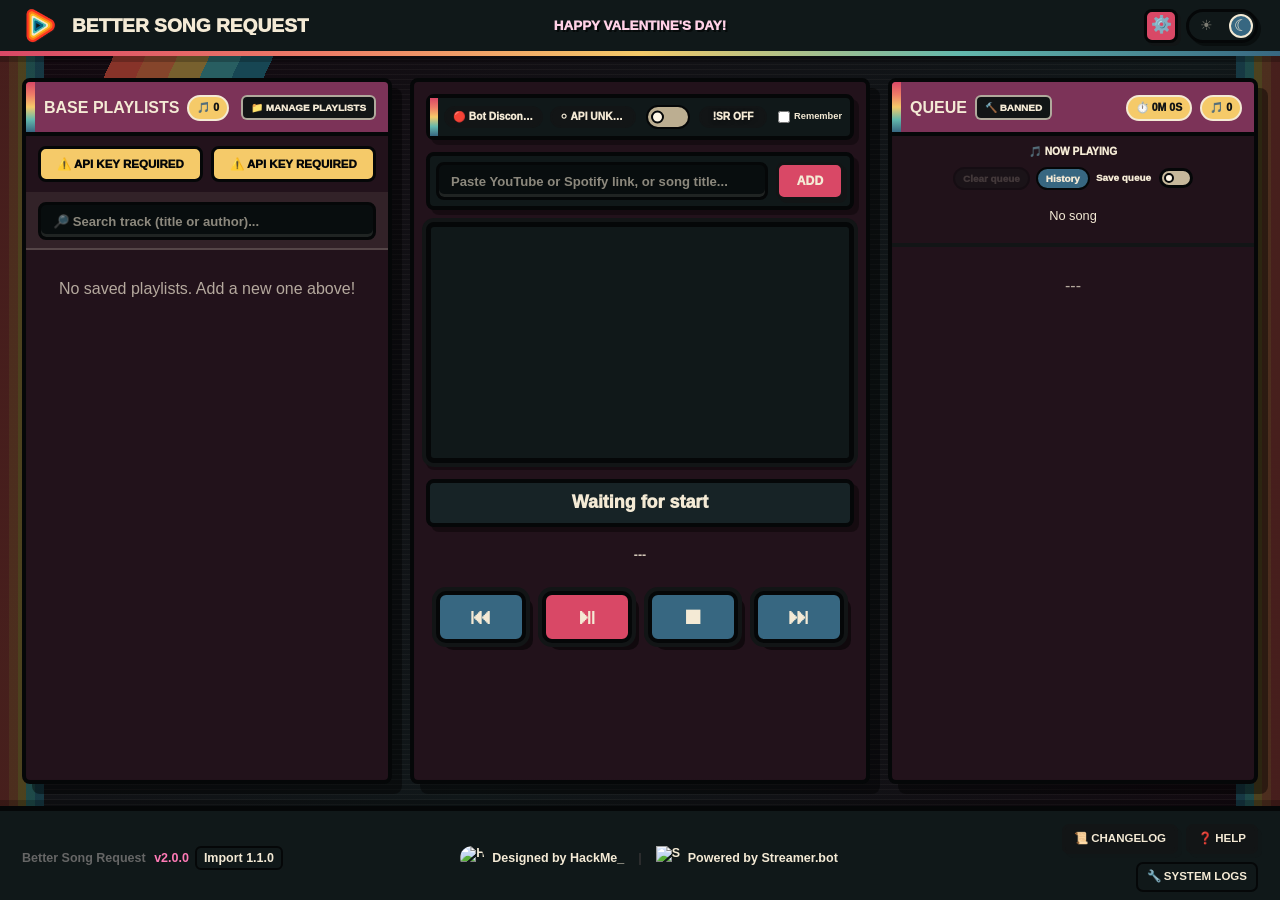
==== commit 8d1a3f05: "Add files via upload" ====
--- a/index.html
+++ b/index.html
@@ -5,7 +5,7 @@
     <title>Better Song Request</title>
     <link rel="icon" type="image/png" sizes="64x64" href="[data-uri]">
     
-    <link rel="stylesheet" href="style.css?v=20260731-uiR39">
+    <link rel="stylesheet" href="style.css?v=20260731-uiR42">
 </head>
 <body class="theme-dark">
     <header class="app-brand-bar">
@@ -768,8 +768,8 @@
                     </div>
                 </div>
 
-                <div class="tut-section">
-                    <h4 data-i18n="ui_tut_4_title">4. Import Actions to Streamer.bot</h4>
+                <div class="tut-section" id="streamerbot-import-help">
+                    <h4 data-i18n="ui_tut_4_title">4. Import Actions to Streamer.bot</h4>
                     <p data-i18n="ui_tut_4_desc" class="ex-style-052">
                         For chat commands (!sr, !voteskip, !skip, deleting, etc.) to work, you need specific action commands and queues in Streamer.bot.<br><br>1. Click the <strong>Import</strong> button on the top bar of Streamer.bot.<br>2. Copy the code below, paste it into the empty <em>Import String</em> field, and click <strong>Import</strong>.
                     </p>        
@@ -824,7 +824,7 @@
         </div>
     </div>
 
-    <script src="translations.js?v=20260731-uiR39"></script>
-    <script src="app.js?v=20260731-uiR39"></script>
+    <script src="translations.js?v=20260731-uiR42"></script>
+    <script src="app.js?v=20260731-uiR42"></script>
 </body>
 </html>
--- a/style.css
+++ b/style.css
@@ -3024,6 +3024,38 @@
     font-weight: 1000;
 }
 
+body:not(.now-playing-widget-page) .toast-actions {
+    display: flex;
+    align-items: center;
+    gap: 6px;
+}
+
+body:not(.now-playing-widget-page) .toast-action {
+    display: grid;
+    place-items: center;
+    width: 30px;
+    min-width: 30px;
+    height: 30px;
+    padding: 0;
+    color: var(--bsr-ink);
+    background: var(--bsr-yellow);
+    border: 2px solid var(--bsr-ink);
+    border-radius: 6px;
+    font-size: 1rem;
+    line-height: 1;
+    cursor: pointer;
+}
+
+body:not(.now-playing-widget-page) .toast-import-action {
+    color: #fff4dd;
+    background: var(--bsr-red);
+}
+
+body:not(.now-playing-widget-page) .toast-action:hover {
+    transform: translate(1px, 1px);
+    box-shadow: none;
+}
+
 body:not(.now-playing-widget-page) .bottom-zone {
     position: relative;
     z-index: 2;
